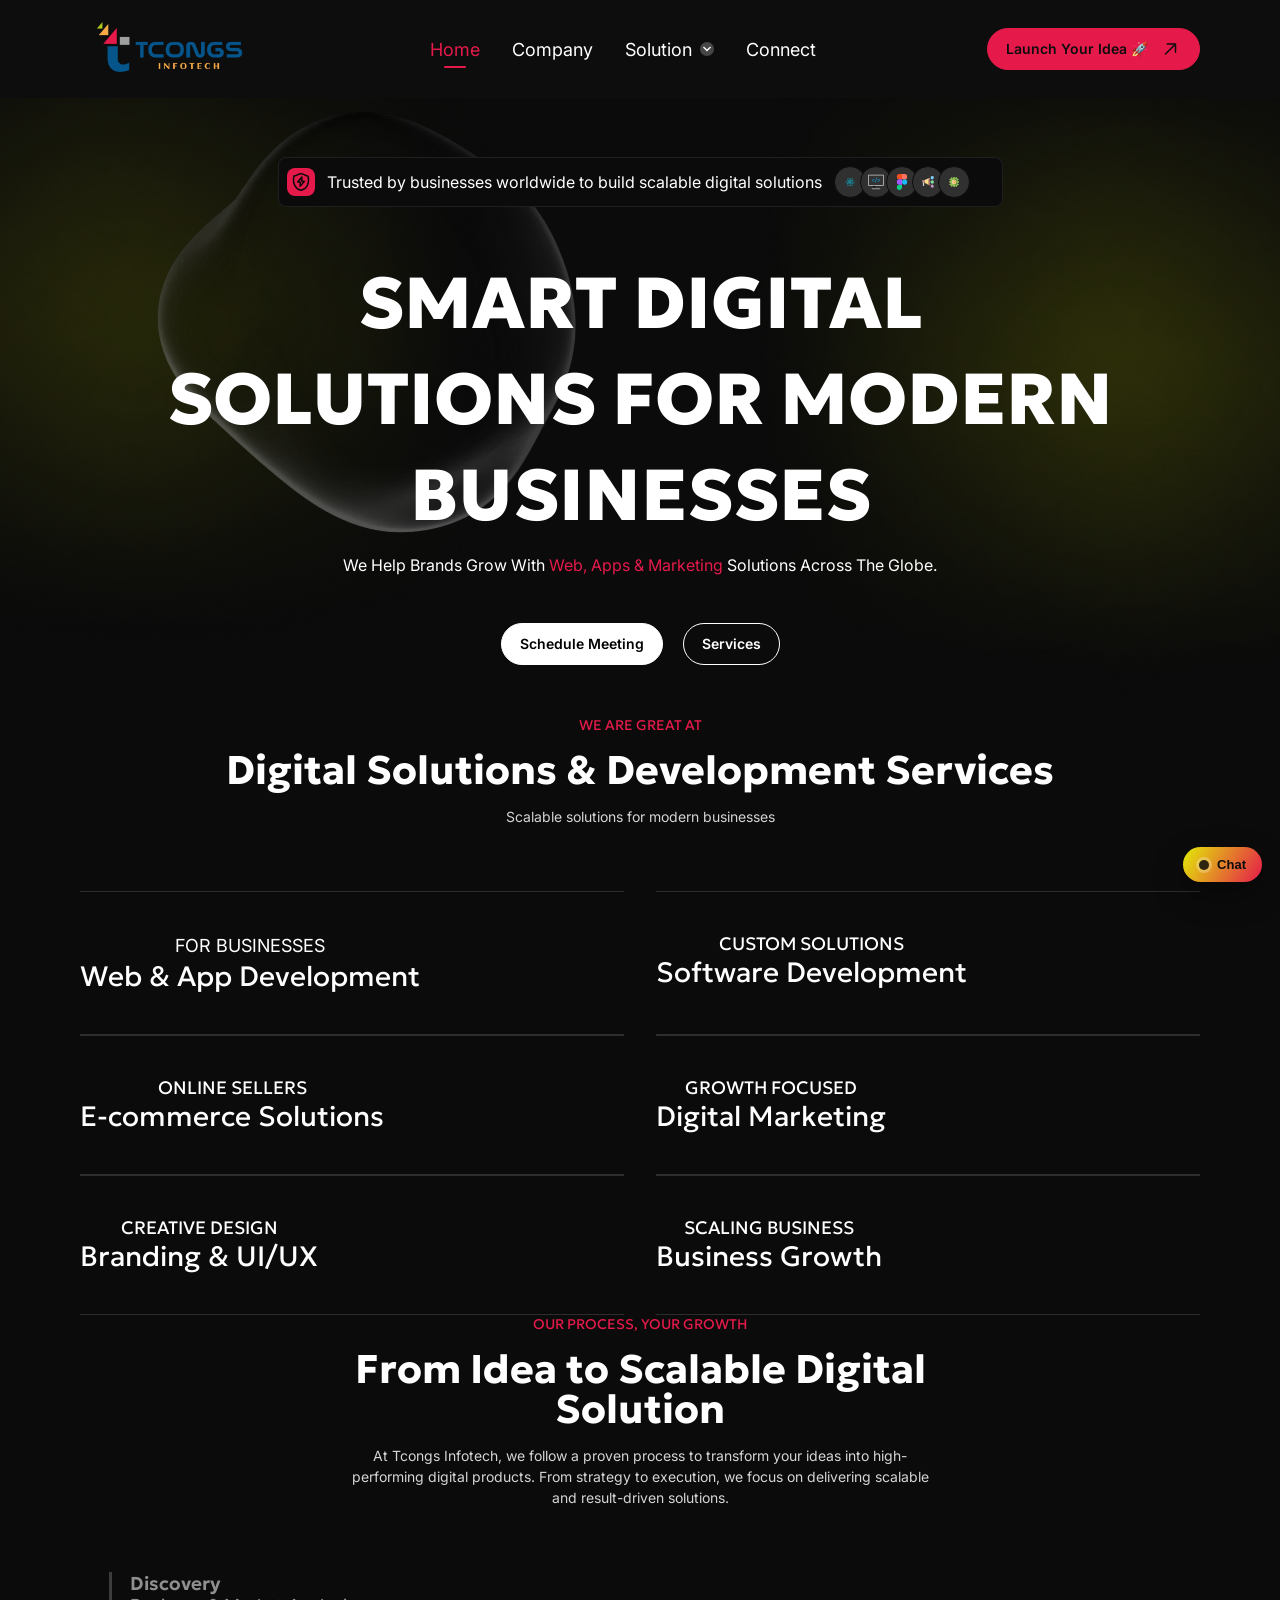
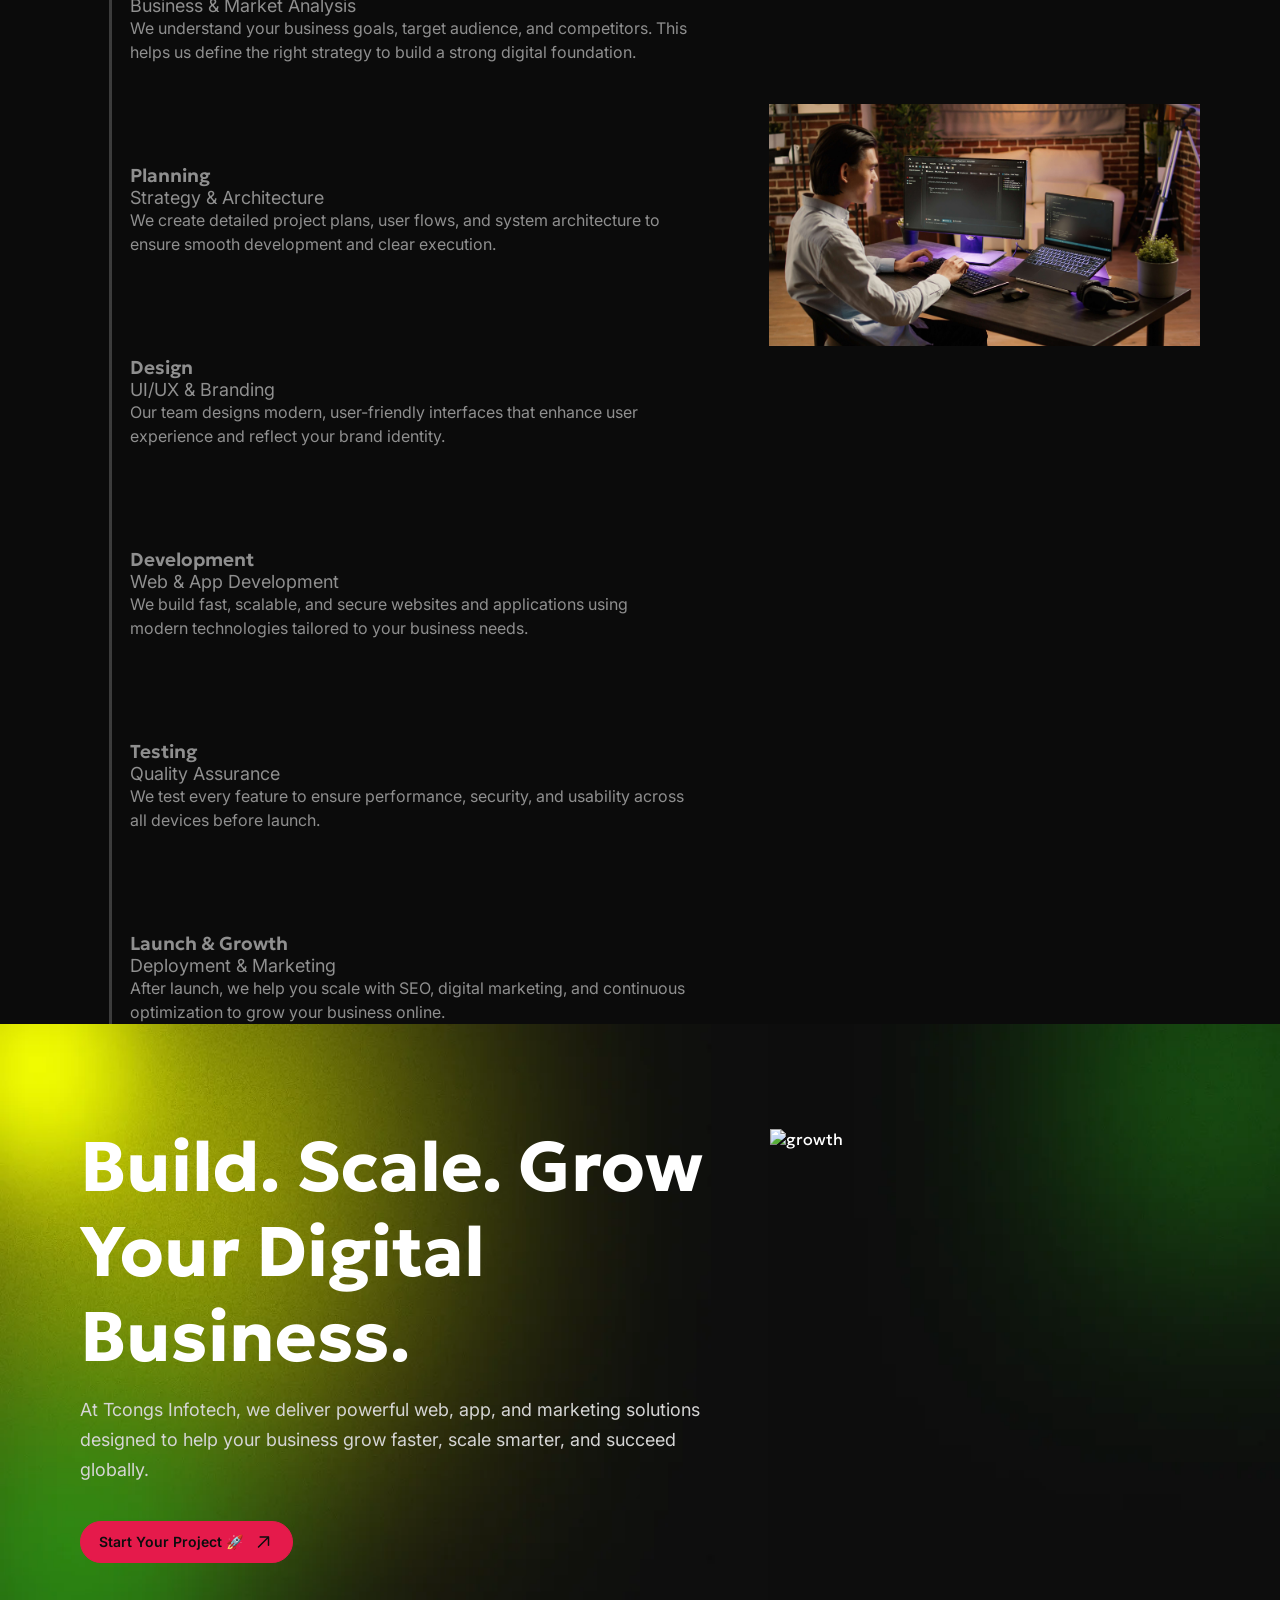
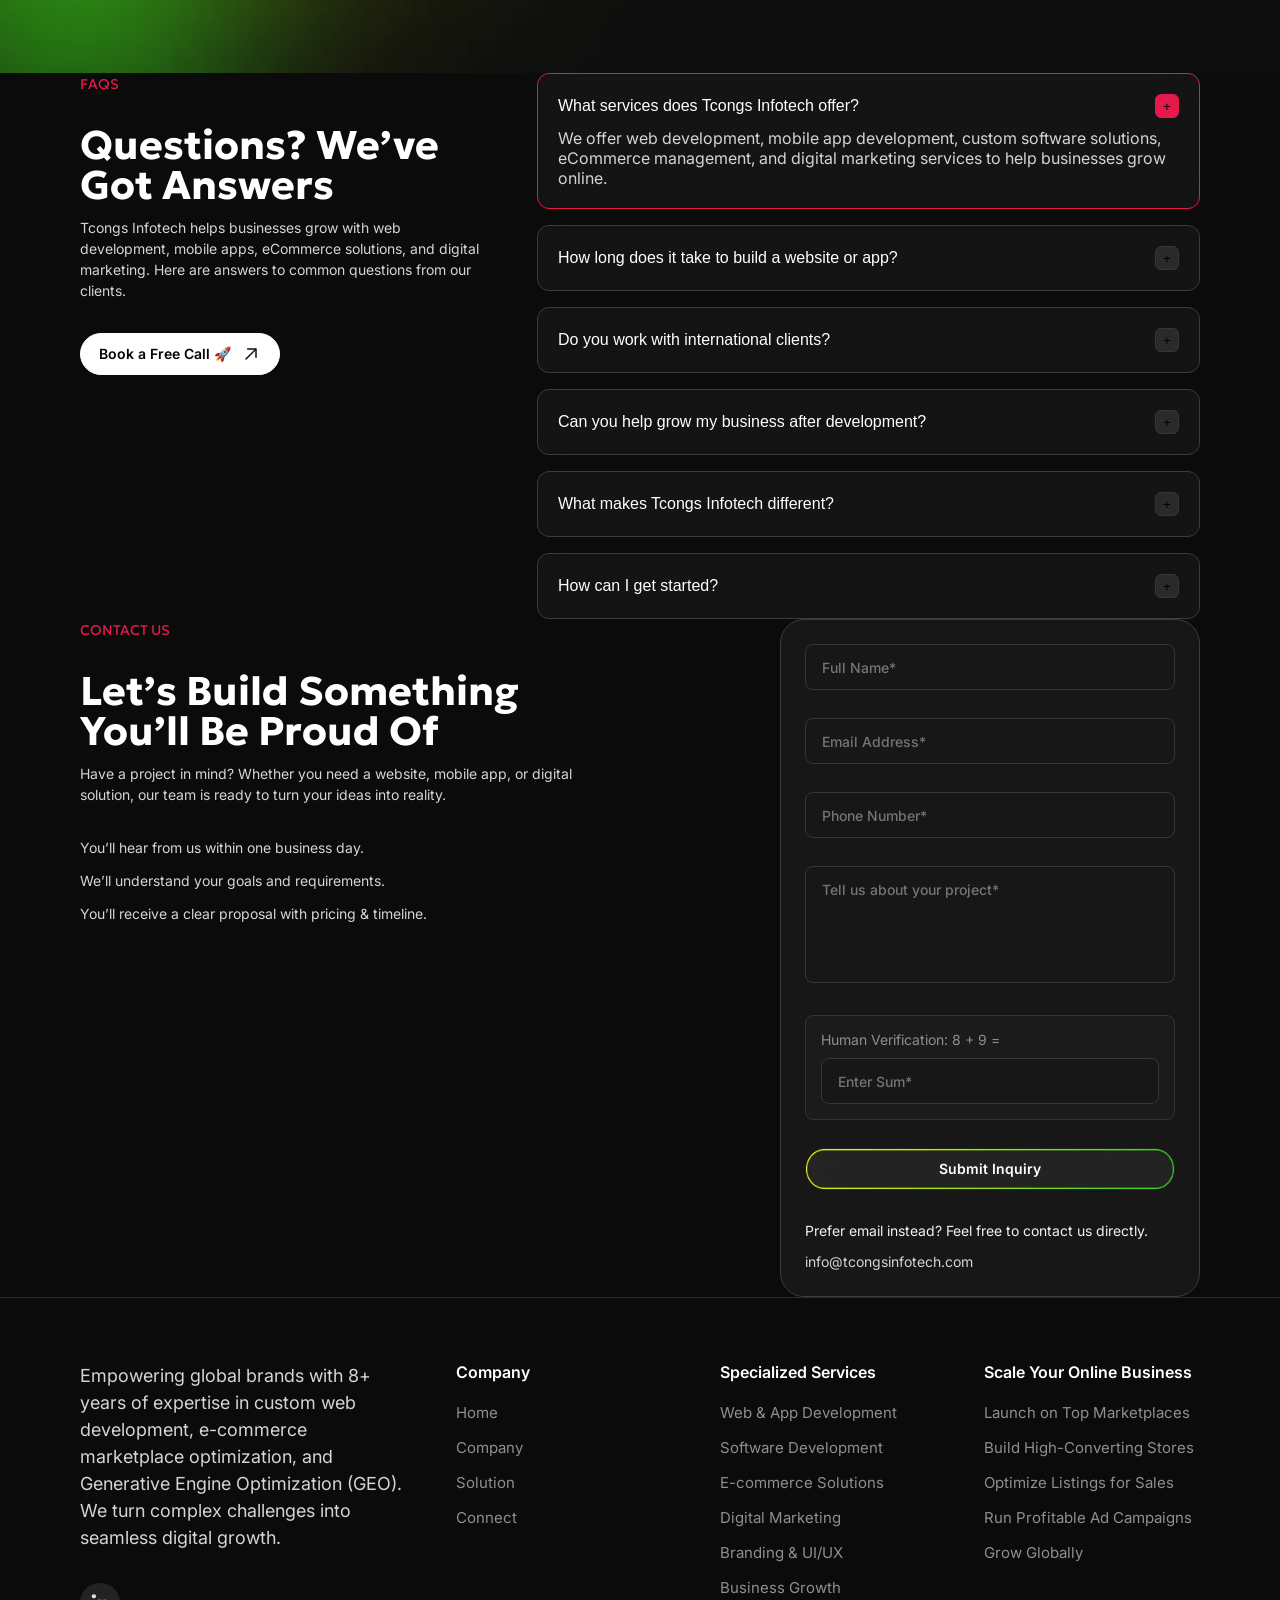
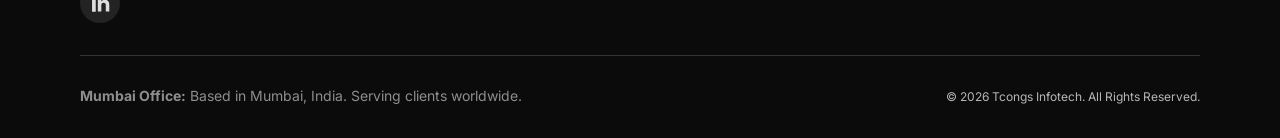
==== index.html @ 39efbc78 "Set index as a homepage" ====
<!DOCTYPE html>

<html lang="en">
<head><meta content="text/html;charset=utf-8" http-equiv="content-type"/>
<meta charset="utf-8"/>
<meta content="width=device-width, initial-scale=1.0, maximum-scale=1.0, user-scalable=no" name="viewport"/>
<meta content="IE=edge" http-equiv="X-UA-Compatible"/>
<meta content="f89e4fbe2c8e0e1a9c5e511e6c0618c5" name="p:domain_verify"/>
<!-- Preconnects (prepare DNS + TCP + TLS early) -->
<link crossorigin="" href="index.html" rel="preconnect"/>
<link href="https://fonts.googleapis.com/" rel="preconnect"/>
<link crossorigin="" href="https://fonts.gstatic.com/" rel="preconnect"/>
<link href="https://fonts.googleapis.com/" rel="dns-prefetch"/>
<link href="https://fonts.gstatic.com/" rel="dns-prefetch"/>
<link as="style" href="https://fonts.googleapis.com/css2?family=Geologica:wght@100..900&amp;family=Inter:ital,opsz,wght@0,14..32,100..900;1,14..32,100..900&amp;display=swap" rel="preload"/>
<link href="https://fonts.googleapis.com/css2?family=Geologica:wght@100..900&amp;family=Inter:ital,opsz,wght@0,14..32,100..900;1,14..32,100..900&amp;display=swap" media="print" onload="this.media='all'" rel="stylesheet"/>
<meta content="tcongs is a UI UX design agency delivering user-centered UI UX design for web, mobile, and SaaS products using Figma and Webflow." name="description"/>
<meta content="tcongs - UI UX Design Agency" name="title"/>
<link href="index.html" rel="canonical"/>
<link href="frontend-assets/images/favicon.png" rel="icon" sizes="32x32" type="image/svg+xml"/>
<meta content="L5NbZaY1zzvAfwyeZviFBaxTxffpjre3sDTONbZG" name="csrf-token"/>
<!-- Detailed Page , Detailed item Seo -->
<meta content="tcongs - UI UX Design Agency" property="og:title"/>
<meta content="tcongs" property="og:site_name"/>
<meta content="index.html" property="og:url"/>
<meta content="tcongs is a UI UX design agency delivering user-centered UI UX design for web, mobile, and SaaS products using Figma and Webflow." property="og:description"/>
<meta content="Organization" property="og:type"/>
<meta content="frontend-assets/images/preview-img.webp" property="og:image"/>
<meta content="1200" property="og:image:width"/>
<meta content="630" property="og:image:height"/>
<meta content="summary_large_image" name="twitter:card"/>
<meta content="tcongs" name="twitter:site"/>
<meta content="tcongs - UI UX Design Agency" name="twitter:title"/>
<meta content="tcongs is a UI UX design agency delivering user-centered UI UX design for web, mobile, and SaaS products using Figma and Webflow." name="twitter:description"/>
<meta content="frontend-assets/images/preview-img.webp" name="twitter:image"/>
<style>
        .schedul-wraper {
            padding: 16px;
            background-color: var(--color-black-170);
            border-radius: 8px;
        }

        @media (max-width:575px) {
            .form-scedule-btn {
                width: 100%;
            }
        }

        /* intl-tel-input fit */
        .iti__dropdown-content{
            z-index: 10 !important;
            background-color: var(--color-black-170) !important;
        }
        .iti__search-input{
            background-color: var(--color-black-170) !important;
            color: var(--color-gray-140) !important;
        }
        .iti {
            width: 100%;
        }

        .iti__tel-input {
            width: 100%;
        }

        .countryDropdown {
            list-style: none;
            position: absolute;
            top: 100%;
        }

        #countryDropdown li {
            font-size: 14px;
            line-height: normal;
            font-weight: 500;
            color: var(--color-gray-140);
            padding: 4px 8px;
            font-family: 'Inter';
            cursor: pointer;
        }
        #countryDropdown li:hover{
            background-color: var(--color-black-170);
        }
    </style>
<script type="application/ld+json">
         {
            "@context": "https://schema.org",
            "@type": "WebSite",
            "name": "tcongs",
            "url": "https://tcongs.com",
            "description": "Creative Intelligence in Every Pixel - We craft stunning designs for businesses worldwide",
            "potentialAction": {
                "@type": "SearchAction",
                "target": "https://tcongs.com/search?q={search_term_string}",
                "query-input": "required name=search_term_string"
            }
        }
        
    </script>
<title>Web &amp; App Development Company</title>
<style>
    @font-face {
        font-family: Inter;
        font-style: normal;
        font-weight: 900;
        font-display: swap;
        src: url("https://fonts.gstatic.com/s/inter/v20/UcCO3FwrK3iLTeHuS_nVMrMxCp50yjIw2boKoduKmMEVuBWYMZg.ttf") format("truetype")
    }

    @keyframes pulsing {
        100% {
            box-shadow: rgba(232, 76, 61, 0) 0px 0px 0px 30px
        }
    }

    @keyframes bubbleFade {
        0% {
            opacity: 0.5;
            transform: translate(-50%, -50%) scale(0.6)
        }

        100% {
            background-size: 100% 2px, 2px 100%, 100% 2px, 2px 100%
        }
    }

    @keyframes scroll {
        0% {
            transform: translate(0px)
        }
    }

    @keyframes rotate {
        0% {
            transform: rotate(0deg)
        }
    }

    @keyframes borderTrace {
        0% {
            background-size: 0% 2px, 2px 0%, 0% 2px, 2px 0%
        }

        25% {
            background-size: 100% 2px, 2px 0%, 0% 2px, 2px 0%
        }

        50% {
            background-size: 100% 2px, 2px 100%, 0% 2px, 2px 0%
        }

        75% {
            background-size: 100% 2px, 2px 100%, 100% 2px, 2px 0%
        }
    }

    :root {
        --color-primary: #E51A4B;
        --color-primary-2: #E2EC07;
        --color-danger: rgb(220, 38, 38);
        --color-white: #FFFFFF;
        --color-white-60: rgba(255, 255, 255, 0.60);
        --color-white-70: rgba(255, 255, 255, 0.70);
        --color-white-04: rgba(255, 255, 255, 0.04);
        --color-white-05: rgba(255, 255, 255, 0.05);
        --color-white-10: rgba(255, 255, 255, 0.10);
        --color-white-20: rgba(255, 255, 255, 0.20);
        --color-white-50: rgba(255, 255, 255, 0.50);
        --color-white-08: rgba(255, 255, 255, 0.08);
        --color-white-90: rgba(255, 255, 255, 0.90);
        --color-white-03: rgba(255, 255, 255, 0.03);
        --color-white-00: rgba(255, 255, 255, 0.00);
        --color-black-72: rgba(60, 60, 60, 0.72);
        --color-black-08: rgba(243, 254, 0, 0.08);
        --bg-gradient-gray: linear-gradient(270deg, rgba(255, 255, 255, 0.20) 86.27%, rgba(255, 255, 255, 0.00) 88.15%);
        --color-dark-gray: #343434;
        --color-gray-50: #E7E7E7;
        --color-gray-100: #BDBDBD;
        --color-gray-140: #B9B9B9;
        --color-gray-150: #F1F1F1;
        --color-gray-160: #ECECEC;
        --color-gray-200: #8F8F8F;
        --color-gray-300: #E1E1E1;
        --color-gray-350: #F2F2F2;
        --color-gray-360: #EAECF0;
        --color-gray-370: #D0D5DD;
        --color-gray-380: #DEDEDE;
        --color-gray-400: #8E8E8E;
        --color-gray-410: #CDCDCD;
        --color-gray-450: #CACACA;
        --color-gray-460: #B5B5B5;
        --color-gray-470: #A3A3A3;
        --color-gray-480: #C2C2C2;
        --color-gray-485: #B8B8B8;
        --color-gray-490: #DCDCDC;
        --color-gray-495: #D5D5D5;
        --color-gray-500: #373737;
        --color-gray-600: #171717;
        --color-black: #000000;
        --color-black-111: #111;
        --color-black-100: #2E3000;
        --color-black-110: #252525;
        --color-black-150: #0D0D0C;
        --color-black-160: #191919;
        --color-black-170: #090909;
        --color-black-180: #1C1D08;
        --color-black-400: #3C3C3C;
        --color-black-450: #303030;
        --color-black-600: #515050;
        --color-black-650: #2D2D2D;
        --color-black-850: #2A2A2A;
        --color-black-500: #373636;
        --color-black-550: #2B2A2A;
        --color-black-750: #242323;
        --color-black-800: #1A1A1A;
        --color-black-700: #121212;
        --color-black-200: #0D0D0D;
        --color-black-210: #1F1F1F;
        --color-black-300: #0B0B0B;
        --color-black-900: #030303;
        --color-black-910: #292929;
        --color-black-950: #454545;
        --color-black-960: #101828;
        --color-black-970: #3F3F3F;
        --color-black-980: #EFEFEF;
        --color-black-400-40: rgba(60, 60, 60, 0.40)
    }

    * {
        box-sizing: border-box;
        padding: 0px;
        margin: 0px
    }

    body {
        font-family: Geologica, sans-serif;
        background: var(--color-black-300)
    }

    h1,
    h2,
    h3,
    h4,
    h5,
    h6,
    ul {
        font-weight: normal;
        margin: 0px;
        padding: 0px
    }

    .container {
        max-width: 1400px;
        margin: 0px auto;
        padding: 0px 80px
    }

    .hidden {
        display: none;
    }

    a {
        text-decoration: none
    }

    button {
        cursor: pointer
    }

    .mt-48 {
        margin-top: 48px
    }

    .capitalize {
        text-transform: capitalize
    }

    .uppercase {
        text-transform: uppercase
    }

    .flex {
        display: flex
    }

    .flex-col {
        flex-direction: column
    }

    .items-center {
        align-items: center
    }

    .justify-center {
        justify-content: center
    }

    .justify-between {
        justify-content: space-between
    }

    .ff_inter {
        font-family: Inter, sans-serif !important
    }

    .fs_12 {
        font-size: 12px
    }

    .fs_14 {
        font-size: 14px
    }

    .fs_16 {
        font-size: 16px
    }

    .fs_18 {
        font-size: 18px
    }

    .lh_24 {
        line-height: 24px
    }

    .lh_27 {
        line-height: 27px
    }

    .lh_normal {
        line-height: normal
    }

    .fw_500 {
        font-weight: 500
    }

    .fw_600 {
        font-weight: 600
    }

    .fw_800 {
        font-weight: 800
    }

    .text_white {
        color: var(--color-white)
    }

    .text_primary {
        color: var(--color-primary)
    }

    .text_black_300 {
        color: var(--color-black-300)
    }

    .w-full {
        width: 100%
    }

    .w-fit {
        width: fit-content
    }

    .text-center {
        text-align: center
    }

    .mx-auto {
        margin-left: auto;
        margin-right: auto
    }

    .relative {
        position: relative
    }

    .absolute {
        position: absolute
    }

    .z_999 {
        z-index: 999
    }

    .list-unstyled {
        list-style: none
    }

    .overflow-hidden {
        overflow: hidden
    }

    .btn-component {
        font-family: "Plus Jakarta Sans", sans-serif;
        padding: 12px 24px;
        border-radius: 99999px;
        gap: 12px;
        display: flex;
        justify-content: center;
        align-items: center;
        font-size: 16px;
        line-height: 24px;
        font-weight: 600;
        color: var(--color-black-200);
        white-space: nowrap
    }

    .header {
        position: sticky;
        top: 0px;
        padding: 22px 0px;
        background-color: var(--color-black-200)
    }

    .nav-link {
        padding: 8px 16px
    }

    .shrink-0 {
        flex-shrink: 0
    }

    .footer-text p {
        max-width: 393px
    }

    .quick-links li a:hover {
        color: var(--color-white)
    }

    .floating_btn {
        position: fixed;
        bottom: 30px;
        right: 30px;
        width: 100px;
        height: 100px;
        z-index: 1000
    }

    .contact_icon {
        background-color: var(--color-black-100);
        width: 60px;
        height: 60px;
        border-radius: 50px;
        transform: translateY(0px);
        box-shadow: 0 0 0 0 var(--color-black-100);
        animation: 1.25s cubic-bezier(0.66, 0, 0, 1) 0s infinite normal none running pulsing;
        transition: 0.3s ease-in-out
    }


    .services-dropdown .nav-link {
        gap: 8px
    }

    .main-heading {
        font-size: 72px;
        line-height: 96px
    }

    .main-animate {
        padding: 20px 0px
    }

    .main-animate .slide-track {
        gap: 48px;
        animation: 10s linear 0s infinite normal none running scroll
    }

    .main-animate .slide {
        height: 32px
    }

    :root {
        --color-primary: #E51A4B;
        --color-danger: rgb(220, 38, 38);
        --color-white: #ffffff;
        --color-white-60: rgba(255, 255, 255, 0.6);
        --color-white-70: rgba(255, 255, 255, 0.7);
        --color-white-04: rgba(255, 255, 255, 0.04);
        --color-white-05: rgba(255, 255, 255, 0.05);
        --bg-gradient-gray: linear-gradient(270deg, rgba(255, 255, 255, 0.2) 86.27%, rgba(255, 255, 255, 0) 88.15%);
        --color-dark-gray: #343434;
        --color-gray-50: #e7e7e7;
        --color-gray-100: #bdbdbd;
        --color-gray-140: #b9b9b9;
        --color-gray-150: #f1f1f1;
        --color-gray-200: #8f8f8f;
        --color-gray-300: #e1e1e1;
        --color-gray-350: #f2f2f2;
        --color-gray-360: #eaecf0;
        --color-gray-370: #d0d5dd;
        --color-gray-400: #8e8e8e;
        --color-gray-500: #373737;
        --color-gray-600: #171717;
        --color-black-100: #2e3000;
        --color-black-150: #0d0d0c;
        --color-black-450: #303030;
        --color-black-600: #515050;
        --color-black-400: #3c3c3c;
        --color-black-650: #2d2d2d;
        --color-black-850: #2a2a2a;
        --color-black-500: #373636;
        --color-black-550: #2b2a2a;
        --color-black-750: #242323;
        --color-black-800: #1a1a1a;
        --color-black-700: #121212;
        --color-black-200: #0d0d0d;
        --color-black-300: #0b0b0b;
        --color-black-900: #030303;
        --color-black-950: #454545;
        --color-black-960: #101828;
        --color-black-400-40: rgba(60, 60, 60, 0.4)
    }

    .quick-links li a:hover,
    .text_white,
    body {
        color: var(--color-white)
    }

    .nav-link.active,
    .relative {
        position: relative
    }

    .mobile-menu .nav-link,
    .nav-link {
        padding: 8px 16px
    }

    .bubble {
        width: 80px;
        height: 80px;
        border-radius: 50%;
        pointer-events: none;
        filter: blur(25px);
        position: fixed
    }

    .grid {
        display: grid
    }

    .accordion.active,
    .accordion.active .accordion-icon,
    .anim-translate:hover {
        border-color: var(--color-primary)
    }

    .icon-box-wraper:hover .icon-box:nth-child(2) {
        transform: translateX(-3px)
    }

    .icon-box-wraper:hover .icon-box:nth-child(3) {
        transform: translateX(-6px)
    }

    .icon-box-wraper:hover .icon-box:nth-child(4) {
        transform: translateX(-12px)
    }

    .icon-box-wraper:hover .icon-box:nth-child(5) {
        transform: translateX(-16px)
    }

    .icon-box-wraper:hover .icon-box:nth-child(6) {
        transform: translateX(-20px)
    }

    .accordion .accordion-body p {
        padding-top: 10px
    }

    .anim-translate {
        transition: 0.6s
    }

    .anim-translate-content {
        transition: transform 0.6s;
        z-index: 1
    }

    .anim-translate-slice {
        left: 100%;
        white-space: nowrap;
        transition: left 0.6s, transform 0.6s;
        z-index: 1
    }

    .anim-translate:hover .anim-translate-content {
        transform: translateX(-150%)
    }

    .anim-translate:hover .anim-translate-slice {
        left: 50%;
        transform: translateX(-50%)
    }

    .btn-slide-in {
        min-width: 180px;
        height: auto;
        transition: background 0.6s;
        white-space: nowrap
    }

    .btn-slide-in .default-text,
    .btn-slide-in .hover-content {
        left: 50%;
        top: 50%;
        transform: translate(-50%, -50%);
        transition: opacity 0.6s
    }

    .btn-slide-in .default-text {
        opacity: 1;
        z-index: 2
    }

    .btn-slide-in .hover-content {
        opacity: 0;
        pointer-events: none;
        z-index: 2
    }

    .btn-slide-in .hover-content img {
        width: 44px;
        height: 44px;
        border-radius: 50%;
        object-fit: cover;
        transform: translateX(-60px);
        opacity: 0;
        transition: transform 0.6s, opacity 0.6s
    }

    .btn-slide-in .hover-text {
        transform: translateX(60px);
        opacity: 0;
        transition: transform 0.6s, opacity 0.6s
    }

    .btn-animate-swap .work-us,
    .btn-animate-swap:hover .lets-talk {
        transition: opacity 0.3s ease-in-out
    }

    .btn-slide-in:hover {
        background: linear-gradient(106deg, var(--color-white) 38.84%, var(--color-primary) 229.18%)
    }

    .btn-animate-swap:hover,
    .btn-hover-shrink:hover .btn-component {
        border: 1px solid var(--color-primary);
        background-color: transparent;
        color: var(--color-primary)
    }

    .btn-animate-swap .lets-talk,
    .btn-animate-swap:hover .work-us,
    .btn-slide-in:hover .default-text {
        opacity: 0
    }

    .btn-slide-in:hover .hover-content {
        opacity: 1;
        pointer-events: auto
    }

    .btn-slide-in:hover .hover-content img,
    .btn-slide-in:hover .hover-text {
        transform: translateX(0px);
        opacity: 1
    }

    .btn-animate-swap {
        transition: background-color 0.6s, border-color 0.6s, color 0.6s
    }

    .btn-animate-swap:hover .lets-talk {
        opacity: 1
    }

    .btn-hover-shrink .btn-component {
        transition: background-color 0.6s, border-color 0.6s, color 0.6s, max-width 0.6s;
        max-width: 300px;
        white-space: nowrap
    }

    .btn-hover-shrink:hover .btn-component {
        max-width: 120px
    }



    .icon-box:nth-child(2),
    .icon-box:nth-child(3),
    .icon-box:nth-child(4),
    .icon-box:nth-child(5),
    .icon-box:nth-child(6) {
        transition: transform 0.3s ease-in-out
    }

    .bubble-img,
    .no-code,
    .star-wrapper {
        position: absolute
    }

    .icon-box:nth-child(2) {
        transform: translateX(-6px)
    }

    .icon-box:nth-child(3) {
        transform: translateX(-12px)
    }

    .icon-box:nth-child(4) {
        transform: translateX(-18px)
    }

    .icon-box:nth-child(5) {
        transform: translateX(-24px)
    }

    .icon-box:nth-child(6) {
        transform: translateX(-30px)
    }

    .mt-24 {
        margin-top: 24px
    }

    .mt-12 {
        margin-top: 12px
    }

    .hero-section {
        padding-top: 48px;
        padding-bottom: 40px;
        background-image: url("frontend-assets/images/home-hero-bg.webp");
        will-change: transform;
        contain: layout paint;
        background-position: center center;
        background-repeat: no-repeat;
        background-size: 100% 100%
    }

    .hero-section .content-wraper {
        min-height: calc(-370px + 100dvh)
    }

    .hero-section .content {
        max-width: 978px
    }

    .trusted-craft {
        padding: 8px;
        border-radius: 8px;
        border: 1px solid var(--color-black-400-40);
        background-color: var(--color-black-300);
        gap: 12px
    }

    .power-icon {
        width: 28px;
        height: 28px;
        border-radius: 8px;
        background-color: var(--color-primary)
    }

    .icon-box {
        width: 32px;
        height: 32px;
        border-radius: 50%;
        border: 1.5px solid var(--color-black-150);
        background-color: var(--color-black-450)
    }

    .bubble-img {
        top: -48px;
        z-index: -1
    }

    .no-code {
        background-color: var(--color-primary);
        padding: 7px 9px;
        border-radius: 8px;
        white-space: nowrap;
        right: -10px;
        top: 11px;
        rotate: 7deg
    }

    .star-wrapper {
        bottom: 0px;
        left: 0px
    }

    .trusted-partners-wraper {
        padding-top: 88px
    }

    .services-mega-menu {
        position: fixed;
        top: 80px;
        left: 50%;
        transform: translateX(-50%);
        width: 100%;
        max-width: 1200px;
        background: var(--color-black-300);
        border-radius: 16px;
        transition: 0.3s;
        z-index: 1000;
        padding: 40px 0px;
        overflow-y: auto;
        max-height: calc(-80px + 100vh);
        scrollbar-width: none;
        opacity: 0 !important;
        visibility: hidden !important
    }

    .toast-message a,
    .toast-message label {
        color: rgb(255, 255, 255)
    }

    .toast-message a:hover {
        color: rgb(204, 204, 204);
        text-decoration: none
    }

    #toast-container * {
        box-sizing: border-box
    }

    #toast-container>div {
        background-image: none !important
    }

    #toast-container>div:hover {
        box-shadow: rgb(0, 0, 0) 0px 0px 12px;
        opacity: 1;
        cursor: pointer
    }

    #toast-container.toast-bottom-center>div,
    #toast-container.toast-top-center>div {
        width: 300px;
        margin-left: auto;
        margin-right: auto
    }

    #toast-container.toast-bottom-full-width>div,
    #toast-container.toast-top-full-width>div {
        width: 96%;
        margin-left: auto;
        margin-right: auto
    }

    .animated-insight .insight-thumbnail img,
    .animated-insight .blog-thumbnail img {
        transition: scale 0.3s ease-in-out
    }

    .animated-insight:hover .insight-thumbnail img,
    .animated-insight:hover .blog-thumbnail img {
        scale: 1.05
    }

    .services-dropdown {
        position: relative
    }

    .services-dropdown:hover .services-mega-menu {
        opacity: 1 !important;
        visibility: visible !important
    }

    .mega-menu-content {
        display: grid;
        grid-template-columns: 280px 1fr;
        gap: 24px
    }

    .tab-button {
        background: transparent;
        border: none;
        border-radius: 8px;
        cursor: pointer;
        transition: 0.3s;
        color: var(--color-gray-200);
        padding: 16px;
        gap: 12px
    }

    .tab-button:hover,
    .tab-button.active {
        background: var(--color-black-08)
    }

    .mega-menu-panels {
        position: relative
    }

    .mega-menu-tabs {
        height: fit-content;
        position: sticky;
        top: 0px
    }

    @media (max-width:1204px) {
        .container {
            padding: 0px 60px
        }
    }

    @media (max-width:991px) {
        .container {
            padding: 0px 40px
        }

        .mobile-menu {
            position: fixed;
            bottom: 0px;
            left: 100%;
            width: 100%;
            height: calc(-80.8px + 100dvh);
            background-color: var(--color-black-300);
            z-index: 1000;
            padding: 48px 24px;
            transition: left 0.3s ease-in-out
        }

        .mobile-menu .nav-link {
            padding: 8px 16px
        }

        .services-dropdown .nav-link {
            justify-content: center
        }

        .mega-menu-tabs {
            position: unset
        }

        .services-mega-menu {
            position: unset;
            max-height: 0px;
            overflow: hidden;
            padding: 0px
        }

        .mega-menu-content,
        .tab-panel {
            grid-template-columns: 1fr
        }
    }

    @media (min-width:576px) {
        .sm-hidden {
            display: block
        }

        .trusted-craft .icon-box-wraper {
            max-width: 170px
        }
    }

    @media (max-width:495px) {
        .star-wrapper {
            top: 66%
        }
    }

    @media (max-width:471px) {
        .star-wrapper {
            top: 56%;
            left: -16px;
        }

        .star-wrapper img {
            width: 40px;
        }
    }

    @media (max-width:240px) {
        #toast-container>div {
            padding: 8px 8px 8px 50px;
            width: 11em
        }
    }

    @media (min-width:241px) and (max-width:480px) {
        #toast-container>div {
            padding: 8px 8px 8px 50px;
            width: 18em
        }
    }

    @media (min-width:481px) and (max-width:768px) {
        #toast-container>div {
            padding: 15px 15px 15px 50px;
            width: 25em
        }
    }

    @media (max-width:768px) {
        .footer-grid .footer-text p {
            max-width: 100%
        }

        .main-animate .slide-track {
            gap: 42px
        }
    }

    @media (max-width:575px) {
        .theme-toggler .theme-icon svg {
            width: 12px !important
        }

        .header {
            padding: 20px 0px
        }

        .container {
            padding: 0px 24px
        }

        .sm-hidden {
            display: none
        }

        .sm-flex-wrap {
            flex-wrap: wrap
        }

        .btn-component {
            padding: 8px 14px;
            font-size: 13px !important;
        }

        .btn-slide-in {
            min-width: 170px
        }

        .hero-section {
            padding-top: 30px !important;
        }
    }
</style>
<link as="image" fetchpriority="high" href="frontend-assets/images/home-hero-bg.webp" rel="preload"/>
<link as="image" fetchpriority="high" href="frontend-assets/images/home-process-1.webp" rel="preload"/>
<script async="">
        (function(h, o, t, j, a, r) {
            h.hj = h.hj || function() {
                (h.hj.q = h.hj.q || []).push(arguments)
            };
            h._hjSettings = {
                hjid: 6616636,
                hjsv: 6
            };
            a = o.getElementsByTagName('head')[0];
            r = o.createElement('script');
            r.async = 1;
            r.src = t + h._hjSettings.hjid + j + h._hjSettings.hjsv;
            a.appendChild(r);
        })(window, document, 'https://static.hotjar.com/c/hotjar-', '.js?sv=');
    </script>

<script async="" data-key="CkqGZvQnn/Ki9zwsYSnOkA" src="../analytics.ahrefs.com/analytics.js"></script>

    <link rel="stylesheet" href="https://cdn.jsdelivr.net/npm/intl-tel-input@23/build/css/intlTelInput.css">
    <script defer src="https://cdn.jsdelivr.net/npm/intl-tel-input@23/build/js/intlTelInput.min.js"></script>
    
    <head>
  <title>Tcongs Infotech</title>
  <meta name="description" content="...">

  <!-- Your Schema -->
  <script type="application/ld+json">
  {
   "@context": "https://schema.org",
   "@type": "ProfessionalService",
   "name": "Tcongs Infotech",
   "url": "https://tcongsinfotech.com",
   "logo": "https://tcongsinfotech.com/logo.png",
   "telephone": "+919892087099"
  }
  </script>

</head>

</head>

<body>
    <header class="header z_999">
        <div class="container">
            <nav class="flex items-center justify-between">
                <a aria-label="tcongs" href="index.html">
                    <img alt="tcongs" height="50" src="frontend-assets/images/svgs/logo.svg" width="179" />
                </a>
                <ul class="list-unstyled flex items-center gap-12 mobile-menu" id="mobile-menu">
                    <li>
                        <a class="nav-link fs_18 lh_27 ff_inter text_white active" href="index.html">Home</a>
                    </li>
                    <li>
                        <a class="nav-link fs_18 lh_27 ff_inter text_white" href="about.html">Company</a>
                    </li>
                    <li class="services-dropdown mobile-tab-button">
                        <a class="nav-link fs_18 lh_27 ff_inter text_white flex items-center" role="button">
                            Solution
                            <img alt="Dropdown Arrow" decoding="async" fetchpriority="high" height="14" loading="eager" src="frontend-assets/images/svgs/dropwodn-arrow.svg" width="14" />
                        </a>
                        <div class="services-mega-menu services-mobile-menu">
                            <div class="container">
                                <div class="mega-menu-content">
                                    <div class="mega-menu-tabs">
                                        <button class="tab-button flex items-center w-full" data-tab="web-app">
                                            <img alt="icon" class="shrink-0" height="24" src="frontend-assets/images/svgs/website-click-svgrepo-com.svg" width="24" />
                                            <span class="ff_inter fs_16 lh_24 fw_600 text_white">Web & App Development</span>
                                        </button>
                                        <button class="tab-button flex items-center w-full" data-tab="software">
                                            <img alt="icon" class="shrink-0" height="24" src="frontend-assets/images/svgs/dev.svg" width="24" />
                                            <span class="ff_inter fs_16 lh_24 fw_600 text_white">Software Development</span>
                                        </button>
                                        <button class="tab-button flex items-center w-full" data-tab="ecommerce">
                                            <img alt="icon" class="shrink-0" height="24" src="frontend-assets/images/svgs/ecommerce-website-commerce-and-shopping-2-svgrepo-com (2).svg" width="24" />
                                            <span class="ff_inter fs_16 lh_24 fw_600 text_white">E-commerce Solutions</span>
                                        </button>
                                        <button class="tab-button flex items-center w-full" data-tab="marketing">
                                            <img alt="icon" class="shrink-0" height="24" src="frontend-assets/images/svgs/digital-marketing-promotion-advertising-svgrepo-com (3).svg" width="24" />
                                            <span class="ff_inter fs_16 lh_24 fw_600 text_white">Digital Marketing</span>
                                        </button>
                                        <button class="tab-button flex items-center w-full" data-tab="branding">
                                            <img alt="icon" class="shrink-0" height="24" src="frontend-assets/images/svgs/branding-business-chess-svgrepo-com.svg" width="24" />
                                            <span class="ff_inter fs_16 lh_24 fw_600 text_white">Branding & UI/UX</span>
                                        </button>
                                        <button class="tab-button flex items-center w-full" data-tab="growth">
                                            <img alt="icon" class="shrink-0" height="24" src="frontend-assets/images/svgs/growth-report-graph-svgrepo-com.svg" width="24" />
                                            <span class="ff_inter fs_16 lh_24 fw_600 text_white">Business Growth</span>
                                        </button>
                                    </div>
                                    <div class="mega-menu-panels">
                                        <div class="tab-panel" id="web-app-panel">
                                            <a class="service_item flex" href="services/wordpress-development.html">
                                                <div class="service-icon">
                                                    <img alt="icon" class="shrink-0" decoding="async" fetchpriority="high" height="24" loading="eager" src="frontend-assets/images/services-icons/wordpress-139-svgrepo-com (1).svg" width="24" />
                                                </div>
                                                <div>
                                                    <p class="service-title ff_inter fs_16 lh_24 fw_600 text_white">WordPress Development</p>
                                                    <p class="service-description ff_inter fs_16 lh_24 fw_400 text_white">Explore our comprehensive wordpress development solutions to elevate your brand.</p>
                                                </div>
                                            </a>
                                            <a class="service_item flex" href="services/shopify-development.html">
                                                <div class="service-icon">
                                                    <img alt="icon" class="shrink-0" decoding="async" fetchpriority="high" height="24" loading="eager" src="frontend-assets/images/services-icons/shopify-svgrepo-com.svg" width="24" />
                                                </div>
                                                <div>
                                                    <p class="service-title ff_inter fs_16 lh_24 fw_600 text_white">Shopify Development</p>
                                                    <p class="service-description ff_inter fs_16 lh_24 fw_400 text_white">Explore our comprehensive shopify development solutions to elevate your brand.</p>
                                                </div>
                                            </a>
                                            <a class="service_item flex" href="services/laravel-development.html">
                                                <div class="service-icon">
                                                    <img alt="icon" class="shrink-0" decoding="async" fetchpriority="high" height="24" loading="eager" src="frontend-assets/images/services-icons/laravel-svgrepo-com.svg" width="24" />
                                                </div>
                                                <div>
                                                    <p class="service-title ff_inter fs_16 lh_24 fw_600 text_white">Laravel Development</p>
                                                    <p class="service-description ff_inter fs_16 lh_24 fw_400 text_white">Explore our comprehensive laravel development solutions to elevate your brand.</p>
                                                </div>
                                            </a>
                                            <a class="service_item flex" href="services/nodejs-development.html">
                                                <div class="service-icon">
                                                    <img alt="icon" class="shrink-0" decoding="async" fetchpriority="high" height="24" loading="eager" src="frontend-assets/images/services-icons/nodejs02-svgrepo-com.svg" width="24" />
                                                </div>
                                                <div>
                                                    <p class="service-title ff_inter fs_16 lh_24 fw_600 text_white">Node.js Development</p>
                                                    <p class="service-description ff_inter fs_16 lh_24 fw_400 text_white">Explore our comprehensive node.js development solutions to elevate your brand.</p>
                                                </div>
                                            </a>
                                            <a class="service_item flex" href="services/reactjs-development.html">
                                                <div class="service-icon">
                                                    <img alt="icon" class="shrink-0" decoding="async" fetchpriority="high" height="24" loading="eager" src="frontend-assets/images/services-icons/react-16-svgrepo-com.svg" width="24" />
                                                </div>
                                                <div>
                                                    <p class="service-title ff_inter fs_16 lh_24 fw_600 text_white">React.js Development</p>
                                                    <p class="service-description ff_inter fs_16 lh_24 fw_400 text_white">Explore our comprehensive react.js development solutions to elevate your brand.</p>
                                                </div>
                                            </a>
                                            <a class="service_item flex" href="services/flutter-app-development.html">
                                                <div class="service-icon">
                                                    <img alt="icon" class="shrink-0" decoding="async" fetchpriority="high" height="24" loading="eager" src="frontend-assets/images/services-icons/flutter-svgrepo-com.svg" width="24" />
                                                </div>
                                                <div>
                                                    <p class="service-title ff_inter fs_16 lh_24 fw_600 text_white">Flutter App Development</p>
                                                    <p class="service-description ff_inter fs_16 lh_24 fw_400 text_white">Explore our comprehensive flutter app development solutions to elevate your brand.</p>
                                                </div>
                                            </a>
                                            <a class="service_item flex" href="services/android-app-development.html">
                                                <div class="service-icon">
                                                    <img alt="icon" class="shrink-0" decoding="async" fetchpriority="high" height="24" loading="eager" src="frontend-assets/images/services-icons/androidstudio-svgrepo-com.svg" width="24" />
                                                </div>
                                                <div>
                                                    <p class="service-title ff_inter fs_16 lh_24 fw_600 text_white">Android App Development</p>
                                                    <p class="service-description ff_inter fs_16 lh_24 fw_400 text_white">Explore our comprehensive android app development solutions to elevate your brand.</p>
                                                </div>
                                            </a>
                                            <a class="service_item flex" href="services/ios-app-development.html">
                                                <div class="service-icon">
                                                    <img alt="icon" class="shrink-0" decoding="async" fetchpriority="high" height="24" loading="eager" src="frontend-assets/images/services-icons/phone.svg" width="24" />
                                                </div>
                                                <div>
                                                    <p class="service-title ff_inter fs_16 lh_24 fw_600 text_white">iOS App Development</p>
                                                    <p class="service-description ff_inter fs_16 lh_24 fw_400 text_white">Explore our comprehensive ios app development solutions to elevate your brand.</p>
                                                </div>
                                            </a>
                                        </div>
                                        <div class="tab-panel" id="software-panel">
                                            <a class="service_item flex" href="services/custom-software-development.html">
                                                <div class="service-icon">
                                                    <img alt="icon" class="shrink-0" decoding="async" fetchpriority="high" height="24" loading="eager" src="frontend-assets/images/services-icons/custom-coding-svgrepo-com.svg" width="24" />
                                                </div>
                                                <div>
                                                    <p class="service-title ff_inter fs_16 lh_24 fw_600 text_white">Custom Software Development</p>
                                                    <p class="service-description ff_inter fs_16 lh_24 fw_400 text_white">Explore our comprehensive custom software development solutions to elevate your brand.</p>
                                                </div>
                                            </a>
                                            <a class="service_item flex" href="services/saas-application-development.html">
                                                <div class="service-icon">
                                                    <img alt="icon" class="shrink-0" decoding="async" fetchpriority="high" height="24" loading="eager" src="frontend-assets/images/services-icons/saas-enablement-svgrepo-com.svg" width="24" />
                                                </div>
                                                <div>
                                                    <p class="service-title ff_inter fs_16 lh_24 fw_600 text_white">SaaS Application Development</p>
                                                    <p class="service-description ff_inter fs_16 lh_24 fw_400 text_white">Explore our comprehensive saas application development solutions to elevate your brand.</p>
                                                </div>
                                            </a>
                                            <a class="service_item flex" href="services/enterprise-software-solutions.html">
                                                <div class="service-icon">
                                                    <img alt="icon" class="shrink-0" decoding="async" fetchpriority="high" height="24" loading="eager" src="frontend-assets/images/services-icons/enterprise-svgrepo-com (1).svg" width="24" />
                                                </div>
                                                <div>
                                                    <p class="service-title ff_inter fs_16 lh_24 fw_600 text_white">Enterprise Software Solutions</p>
                                                    <p class="service-description ff_inter fs_16 lh_24 fw_400 text_white">Explore our comprehensive enterprise software solutions solutions to elevate your brand.</p>
                                                </div>
                                            </a>
                                            <a class="service_item flex" href="services/api-development-integration.html">
                                                <div class="service-icon">
                                                    <img alt="icon" class="shrink-0" decoding="async" fetchpriority="high" height="24" loading="eager" src="frontend-assets/images/services-icons/integration-svgrepo-com.svg" width="24" />
                                                </div>
                                                <div>
                                                    <p class="service-title ff_inter fs_16 lh_24 fw_600 text_white">API Development & Integration</p>
                                                    <p class="service-description ff_inter fs_16 lh_24 fw_400 text_white">Explore our comprehensive api development & integration solutions to elevate your brand.</p>
                                                </div>
                                            </a>
                                            <a class="service_item flex" href="services/crm-erp-development.html">
                                                <div class="service-icon">
                                                    <img alt="icon" class="shrink-0" decoding="async" fetchpriority="high" height="24" loading="eager" src="frontend-assets/images/services-icons/design-systems.svg" width="24" />
                                                </div>
                                                <div>
                                                    <p class="service-title ff_inter fs_16 lh_24 fw_600 text_white">CRM & ERP Development</p>
                                                    <p class="service-description ff_inter fs_16 lh_24 fw_400 text_white">Explore our comprehensive crm & erp development solutions to elevate your brand.</p>
                                                </div>
                                            </a>
                                            <a class="service_item flex" href="services/cloud-application-development.html">
                                                <div class="service-icon">
                                                    <img alt="icon" class="shrink-0" decoding="async" fetchpriority="high" height="24" loading="eager" src="frontend-assets/images/services-icons/cloud-svgrepo-com.svg" width="24" />
                                                </div>
                                                <div>
                                                    <p class="service-title ff_inter fs_16 lh_24 fw_600 text_white">Cloud Application Development</p>
                                                    <p class="service-description ff_inter fs_16 lh_24 fw_400 text_white">Explore our comprehensive cloud application development solutions to elevate your brand.</p>
                                                </div>
                                            </a>
                                            <a class="service_item flex" href="services/microservices-architecture.html">
                                                <div class="service-icon">
                                                    <img alt="icon" class="shrink-0" decoding="async" fetchpriority="high" height="24" loading="eager" src="frontend-assets/images/services-icons/services-svgrepo-com.svg" width="24" />
                                                </div>
                                                <div>
                                                    <p class="service-title ff_inter fs_16 lh_24 fw_600 text_white">Microservices Architecture</p>
                                                    <p class="service-description ff_inter fs_16 lh_24 fw_400 text_white">Explore our comprehensive microservices architecture solutions to elevate your brand.</p>
                                                </div>
                                            </a>
                                            <a class="service_item flex" href="services/ai-automation-solutions.html">
                                                <div class="service-icon">
                                                    <img alt="icon" class="shrink-0" decoding="async" fetchpriority="high" height="24" loading="eager" src="frontend-assets/images/services-icons/ai-svgrepo-com.svg" width="24" />
                                                </div>
                                                <div>
                                                    <p class="service-title ff_inter fs_16 lh_24 fw_600 text_white">AI & Automation Solutions</p>
                                                    <p class="service-description ff_inter fs_16 lh_24 fw_400 text_white">Explore our comprehensive ai & automation solutions solutions to elevate your brand.</p>
                                                </div>
                                            </a>
                                            <a class="service_item flex" href="services/maintenance-support.html">
                                                <div class="service-icon">
                                                    <img alt="icon" class="shrink-0" decoding="async" fetchpriority="high" height="24" loading="eager" src="frontend-assets/images/services-icons/maintenance-svgrepo-com.svg" width="24" />
                                                </div>
                                                <div>
                                                    <p class="service-title ff_inter fs_16 lh_24 fw_600 text_white">Maintenance & Support</p>
                                                    <p class="service-description ff_inter fs_16 lh_24 fw_400 text_white">Explore our comprehensive maintenance & support solutions to elevate your brand.</p>
                                                </div>
                                            </a>
                                        </div>
                                        <div class="tab-panel" id="ecommerce-panel">
                                            <a class="service_item flex" href="services/amazon-marketplace-management.html">
                                                <div class="service-icon">
                                                    <img alt="icon" class="shrink-0" decoding="async" fetchpriority="high" height="24" loading="eager" src="frontend-assets/images/services-icons/amazon-shopping-svgrepo-com.svg" width="24" />
                                                </div>
                                                <div>
                                                    <p class="service-title ff_inter fs_16 lh_24 fw_600 text_white">Amazon Marketplace Management</p>
                                                    <p class="service-description ff_inter fs_16 lh_24 fw_400 text_white">Explore our comprehensive amazon marketplace management solutions to elevate your brand.</p>
                                                </div>
                                            </a>
                                            <a class="service_item flex" href="services/flipkart-marketplace-management.html">
                                                <div class="service-icon">
                                                    <img alt="icon" class="shrink-0" decoding="async" fetchpriority="high" height="24" loading="eager" src="frontend-assets/images/services-icons/flipkart-svgrepo-com.svg" width="24" />
                                                </div>
                                                <div>
                                                    <p class="service-title ff_inter fs_16 lh_24 fw_600 text_white">Flipkart Marketplace Management</p>
                                                    <p class="service-description ff_inter fs_16 lh_24 fw_400 text_white">Explore our comprehensive flipkart marketplace management solutions to elevate your brand.</p>
                                                </div>
                                            </a>
                                            <a class="service_item flex" href="services/myntra-ajio-management.html">
                                                <div class="service-icon">
                                                    <img alt="icon" class="shrink-0" decoding="async" fetchpriority="high" height="24" loading="eager" src="frontend-assets/images/services-icons/myntra-svgrepo-com.svg" width="24" />
                                                </div>
                                                <div>
                                                    <p class="service-title ff_inter fs_16 lh_24 fw_600 text_white">Myntra & Ajio Management</p>
                                                    <p class="service-description ff_inter fs_16 lh_24 fw_400 text_white">Explore our comprehensive myntra & ajio management solutions to elevate your brand.</p>
                                                </div>
                                            </a>
                                            <a class="service_item flex" href="services/nykaa-marketplace-management.html">
                                                <div class="service-icon">
                                                    <img alt="icon" class="shrink-0" decoding="async" fetchpriority="high" height="24" loading="eager" src="frontend-assets/images/services-icons/experience.svg" width="24" />
                                                </div>
                                                <div>
                                                    <p class="service-title ff_inter fs_16 lh_24 fw_600 text_white">Nykaa & Beauty Marketplace</p>
                                                    <p class="service-description ff_inter fs_16 lh_24 fw_400 text_white">Explore our comprehensive nykaa & beauty marketplace solutions to elevate your brand.</p>
                                                </div>
                                            </a>
                                            <a class="service_item flex" href="services/tata-cliq-marketplace.html">
                                                <div class="service-icon">
                                                    <img alt="icon" class="shrink-0" decoding="async" fetchpriority="high" height="24" loading="eager" src="frontend-assets/images/services-icons/design-systems.svg" width="24" />
                                                </div>
                                                <div>
                                                    <p class="service-title ff_inter fs_16 lh_24 fw_600 text_white">Tata CLiQ Marketplace</p>
                                                    <p class="service-description ff_inter fs_16 lh_24 fw_400 text_white">Explore our comprehensive tata cliq marketplace solutions to elevate your brand.</p>
                                                </div>
                                            </a>
                                            <a class="service_item flex" href="services/meesho-reseller-platforms.html">
                                                <div class="service-icon">
                                                    <img alt="icon" class="shrink-0" decoding="async" fetchpriority="high" height="24" loading="eager" src="frontend-assets/images/services-icons/meesho-svgrepo-com.svg" width="24" />
                                                </div>
                                                <div>
                                                    <p class="service-title ff_inter fs_16 lh_24 fw_600 text_white">Meesho & Reseller Platforms</p>
                                                    <p class="service-description ff_inter fs_16 lh_24 fw_400 text_white">Explore our comprehensive meesho & reseller platforms solutions to elevate your brand.</p>
                                                </div>
                                            </a>
                                            <a class="service_item flex" href="services/snapdeal-marketplace.html">
                                                <div class="service-icon">
                                                    <img alt="icon" class="shrink-0" decoding="async" fetchpriority="high" height="24" loading="eager" src="frontend-assets/images/services-icons/phone.svg" width="24" />
                                                </div>
                                                <div>
                                                    <p class="service-title ff_inter fs_16 lh_24 fw_600 text_white">Snapdeal Marketplace</p>
                                                    <p class="service-description ff_inter fs_16 lh_24 fw_400 text_white">Explore our comprehensive snapdeal marketplace solutions to elevate your brand.</p>
                                                </div>
                                            </a>
                                            <a class="service_item flex" href="services/international-marketplaces.html">
                                                <div class="service-icon">
                                                    <img alt="icon" class="shrink-0" decoding="async" fetchpriority="high" height="24" loading="eager" src="frontend-assets/images/services-icons/international-svgrepo-com.svg" width="24" />
                                                </div>
                                                <div>
                                                    <p class="service-title ff_inter fs_16 lh_24 fw_600 text_white">International Marketplaces</p>
                                                    <p class="service-description ff_inter fs_16 lh_24 fw_400 text_white">Explore our comprehensive international marketplaces solutions to elevate your brand.</p>
                                                </div>
                                            </a>
                                        </div>
                                        <div class="tab-panel" id="marketing-panel">
                                            <a class="service_item flex" href="services/seo-services.html">
                                                <div class="service-icon">
                                                    <img alt="icon" class="shrink-0" decoding="async" fetchpriority="high" height="24" loading="eager" src="frontend-assets/images/services-icons/seo-1-svgrepo-com.svg" width="24" />
                                                </div>
                                                <div>
                                                    <p class="service-title ff_inter fs_16 lh_24 fw_600 text_white">Search Engine Optimization (SEO)</p>
                                                    <p class="service-description ff_inter fs_16 lh_24 fw_400 text_white">Explore our comprehensive search engine optimization (seo) solutions to elevate your brand.</p>
                                                </div>
                                            </a>
                                            <a class="service_item flex" href="services/google-ads-ppc.html">
                                                <div class="service-icon">
                                                    <img alt="icon" class="shrink-0" decoding="async" fetchpriority="high" height="24" loading="eager" src="frontend-assets/images/services-icons/google-ads-svgrepo-com.svg" width="24" />
                                                </div>
                                                <div>
                                                    <p class="service-title ff_inter fs_16 lh_24 fw_600 text_white">Google Ads (PPC Advertising)</p>
                                                    <p class="service-description ff_inter fs_16 lh_24 fw_400 text_white">Explore our comprehensive google ads (ppc advertising) solutions to elevate your brand.</p>
                                                </div>
                                            </a>
                                            <a class="service_item flex" href="services/social-media-marketing.html">
                                                <div class="service-icon">
                                                    <img alt="icon" class="shrink-0" decoding="async" fetchpriority="high" height="24" loading="eager" src="frontend-assets/images/services-icons/roadmap.svg" width="24" />
                                                </div>
                                                <div>
                                                    <p class="service-title ff_inter fs_16 lh_24 fw_600 text_white">Social Media Marketing</p>
                                                    <p class="service-description ff_inter fs_16 lh_24 fw_400 text_white">Explore our comprehensive social media marketing solutions to elevate your brand.</p>
                                                </div>
                                            </a>
                                            <a class="service_item flex" href="services/social-media-ads.html">
                                                <div class="service-icon">
                                                    <img alt="icon" class="shrink-0" decoding="async" fetchpriority="high" height="24" loading="eager" src="frontend-assets/images/services-icons/experience.svg" width="24" />
                                                </div>
                                                <div>
                                                    <p class="service-title ff_inter fs_16 lh_24 fw_600 text_white">Social Media Ads</p>
                                                    <p class="service-description ff_inter fs_16 lh_24 fw_400 text_white">Explore our comprehensive social media ads solutions to elevate your brand.</p>
                                                </div>
                                            </a>
                                            <a class="service_item flex" href="services/content-marketing.html">
                                                <div class="service-icon">
                                                    <img alt="icon" class="shrink-0" decoding="async" fetchpriority="high" height="24" loading="eager" src="frontend-assets/images/services-icons/design-systems.svg" width="24" />
                                                </div>
                                                <div>
                                                    <p class="service-title ff_inter fs_16 lh_24 fw_600 text_white">Content Marketing</p>
                                                    <p class="service-description ff_inter fs_16 lh_24 fw_400 text_white">Explore our comprehensive content marketing solutions to elevate your brand.</p>
                                                </div>
                                            </a>
                                            <a class="service_item flex" href="services/email-marketing.html">
                                                <div class="service-icon">
                                                    <img alt="icon" class="shrink-0" decoding="async" fetchpriority="high" height="24" loading="eager" src="frontend-assets/images/services-icons/gmail-svgrepo-com.svg" width="24" />
                                                </div>
                                                <div>
                                                    <p class="service-title ff_inter fs_16 lh_24 fw_600 text_white">Email Marketing</p>
                                                    <p class="service-description ff_inter fs_16 lh_24 fw_400 text_white">Explore our comprehensive email marketing solutions to elevate your brand.</p>
                                                </div>
                                            </a>
                                            <a class="service_item flex" href="services/conversion-rate-optimization.html">
                                                <div class="service-icon">
                                                    <img alt="icon" class="shrink-0" decoding="async" fetchpriority="high" height="24" loading="eager" src="frontend-assets/images/services-icons/phone.svg" width="24" />
                                                </div>
                                                <div>
                                                    <p class="service-title ff_inter fs_16 lh_24 fw_600 text_white">Conversion Rate Optimization (CRO)</p>
                                                    <p class="service-description ff_inter fs_16 lh_24 fw_400 text_white">Explore our comprehensive conversion rate optimization (cro) solutions to elevate your brand.</p>
                                                </div>
                                            </a>
                                            <a class="service_item flex" href="services/online-reputation-management.html">
                                                <div class="service-icon">
                                                    <img alt="icon" class="shrink-0" decoding="async" fetchpriority="high" height="24" loading="eager" src="frontend-assets/images/services-icons/product-sc.svg" width="24" />
                                                </div>
                                                <div>
                                                    <p class="service-title ff_inter fs_16 lh_24 fw_600 text_white">Online Reputation Management (ORM)</p>
                                                    <p class="service-description ff_inter fs_16 lh_24 fw_400 text_white">Explore our comprehensive online reputation management (orm) solutions to elevate your brand.</p>
                                                </div>
                                            </a>
                                        </div>
                                        <div class="tab-panel" id="branding-panel">
                                            <a class="service_item flex" href="services/brand-identity-design.html">
                                                <div class="service-icon">
                                                    <img alt="icon" class="shrink-0" decoding="async" fetchpriority="high" height="24" loading="eager" src="frontend-assets/images/services-icons/product-sc.svg" width="24" />
                                                </div>
                                                <div>
                                                    <p class="service-title ff_inter fs_16 lh_24 fw_600 text_white">Brand Identity Design</p>
                                                    <p class="service-description ff_inter fs_16 lh_24 fw_400 text_white">Explore our comprehensive brand identity design solutions to elevate your brand.</p>
                                                </div>
                                            </a>
                                            <a class="service_item flex" href="services/logo-design.html">
                                                <div class="service-icon">
                                                    <img alt="icon" class="shrink-0" decoding="async" fetchpriority="high" height="24" loading="eager" src="frontend-assets/images/services-icons/ux-research.svg" width="24" />
                                                </div>
                                                <div>
                                                    <p class="service-title ff_inter fs_16 lh_24 fw_600 text_white">Logo Design</p>
                                                    <p class="service-description ff_inter fs_16 lh_24 fw_400 text_white">Explore our comprehensive logo design solutions to elevate your brand.</p>
                                                </div>
                                            </a>
                                            <a class="service_item flex" href="services/ui-ux-design.html">
                                                <div class="service-icon">
                                                    <img alt="icon" class="shrink-0" decoding="async" fetchpriority="high" height="24" loading="eager" src="frontend-assets/images/services-icons/ui-ux.svg" width="24" />
                                                </div>
                                                <div>
                                                    <p class="service-title ff_inter fs_16 lh_24 fw_600 text_white">UI/UX Design (Figma)</p>
                                                    <p class="service-description ff_inter fs_16 lh_24 fw_400 text_white">Explore our comprehensive ui/ux design (figma) solutions to elevate your brand.</p>
                                                </div>
                                            </a>
                                            <a class="service_item flex" href="services/website-ui-ux-design.html">
                                                <div class="service-icon">
                                                    <img alt="icon" class="shrink-0" decoding="async" fetchpriority="high" height="24" loading="eager" src="frontend-assets/images/services-icons/ux-research.svg" width="24" />
                                                </div>
                                                <div>
                                                    <p class="service-title ff_inter fs_16 lh_24 fw_600 text_white">Website UI/UX Design</p>
                                                    <p class="service-description ff_inter fs_16 lh_24 fw_400 text_white">Explore our comprehensive website ui/ux design solutions to elevate your brand.</p>
                                                </div>
                                            </a>
                                            <a class="service_item flex" href="services/mobile-app-ui-ux-design.html">
                                                <div class="service-icon">
                                                    <img alt="icon" class="shrink-0" decoding="async" fetchpriority="high" height="24" loading="eager" src="frontend-assets/images/services-icons/phone.svg" width="24" />
                                                </div>
                                                <div>
                                                    <p class="service-title ff_inter fs_16 lh_24 fw_600 text_white">Mobile App UI/UX Design</p>
                                                    <p class="service-description ff_inter fs_16 lh_24 fw_400 text_white">Explore our comprehensive mobile app ui/ux design solutions to elevate your brand.</p>
                                                </div>
                                            </a>
                                            <a class="service_item flex" href="services/wireframing-prototyping.html">
                                                <div class="service-icon">
                                                    <img alt="icon" class="shrink-0" decoding="async" fetchpriority="high" height="24" loading="eager" src="frontend-assets/images/services-icons/figma-svgrepo-com.svg" width="24" />
                                                </div>
                                                <div>
                                                    <p class="service-title ff_inter fs_16 lh_24 fw_600 text_white">Wireframing & Prototyping</p>
                                                    <p class="service-description ff_inter fs_16 lh_24 fw_400 text_white">Explore our comprehensive wireframing & prototyping solutions to elevate your brand.</p>
                                                </div>
                                            </a>
                                            <a class="service_item flex" href="services/brand-guidelines.html">
                                                <div class="service-icon">
                                                    <img alt="icon" class="shrink-0" decoding="async" fetchpriority="high" height="24" loading="eager" src="frontend-assets/images/services-icons/standards-svgrepo-com.svg" width="24" />
                                                </div>
                                                <div>
                                                    <p class="service-title ff_inter fs_16 lh_24 fw_600 text_white">Brand Guidelines</p>
                                                    <p class="service-description ff_inter fs_16 lh_24 fw_400 text_white">Explore our comprehensive brand guidelines solutions to elevate your brand.</p>
                                                </div>
                                            </a>
                                            <a class="service_item flex" href="services/rebranding-evolution.html">
                                                <div class="service-icon">
                                                    <img alt="icon" class="shrink-0" decoding="async" fetchpriority="high" height="24" loading="eager" src="frontend-assets/images/services-icons/product-sc.svg" width="24" />
                                                </div>
                                                <div>
                                                    <p class="service-title ff_inter fs_16 lh_24 fw_600 text_white">Rebranding Services</p>
                                                    <p class="service-description ff_inter fs_16 lh_24 fw_400 text_white">Explore our comprehensive rebranding services solutions to elevate your brand.</p>
                                                </div>
                                            </a>
                                        </div>
                                        <div class="tab-panel" id="growth-panel">
                                            <a class="service_item flex" href="services/business-strategy-consulting.html">
                                                <div class="service-icon">
                                                    <img alt="icon" class="shrink-0" decoding="async" fetchpriority="high" height="24" loading="eager" src="frontend-assets/images/services-icons/business-svgrepo-com.svg" width="24" />
                                                </div>
                                                <div>
                                                    <p class="service-title ff_inter fs_16 lh_24 fw_600 text_white">Business Strategy & Consulting</p>
                                                    <p class="service-description ff_inter fs_16 lh_24 fw_400 text_white">Explore our comprehensive business strategy & consulting solutions to elevate your brand.</p>
                                                </div>
                                            </a>
                                            <a class="service_item flex" href="services/lead-generation-services.html">
                                                <div class="service-icon">
                                                    <img alt="icon" class="shrink-0" decoding="async" fetchpriority="high" height="24" loading="eager" src="frontend-assets/images/services-icons/ux-research.svg" width="24" />
                                                </div>
                                                <div>
                                                    <p class="service-title ff_inter fs_16 lh_24 fw_600 text_white">Lead Generation Services</p>
                                                    <p class="service-description ff_inter fs_16 lh_24 fw_400 text_white">Explore our comprehensive lead generation services solutions to elevate your brand.</p>
                                                </div>
                                            </a>
                                            <a class="service_item flex" href="services/sales-funnel-optimization.html">
                                                <div class="service-icon">
                                                    <img alt="icon" class="shrink-0" decoding="async" fetchpriority="high" height="24" loading="eager" src="frontend-assets/images/services-icons/roadmap.svg" width="24" />
                                                </div>
                                                <div>
                                                    <p class="service-title ff_inter fs_16 lh_24 fw_600 text_white">Sales Funnel Optimization</p>
                                                    <p class="service-description ff_inter fs_16 lh_24 fw_400 text_white">Explore our comprehensive sales funnel optimization solutions to elevate your brand.</p>
                                                </div>
                                            </a>
                                            <a class="service_item flex" href="services/marketplace-growth-strategy.html">
                                                <div class="service-icon">
                                                    <img alt="icon" class="shrink-0" decoding="async" fetchpriority="high" height="24" loading="eager" src="frontend-assets/images/services-icons/marketplace-stars-svgrepo-com.svg" width="24" />
                                                </div>
                                                <div>
                                                    <p class="service-title ff_inter fs_16 lh_24 fw_600 text_white">Marketplace Growth Strategy</p>
                                                    <p class="service-description ff_inter fs_16 lh_24 fw_400 text_white">Explore our comprehensive marketplace growth strategy solutions to elevate your brand.</p>
                                                </div>
                                            </a>
                                            <a class="service_item flex" href="services/performance-marketing.html">
                                                <div class="service-icon">
                                                    <img alt="icon" class="shrink-0" decoding="async" fetchpriority="high" height="24" loading="eager" src="frontend-assets/images/services-icons/marketing-hand-give-bar-chart-statistic-svgrepo-com.svg" width="24" />
                                                </div>
                                                <div>
                                                    <p class="service-title ff_inter fs_16 lh_24 fw_600 text_white">Performance Marketing</p>
                                                    <p class="service-description ff_inter fs_16 lh_24 fw_400 text_white">Explore our comprehensive performance marketing solutions to elevate your brand.</p>
                                                </div>
                                            </a>
                                            <a class="service_item flex" href="services/customer-retention-strategy.html">
                                                <div class="service-icon">
                                                    <img alt="icon" class="shrink-0" decoding="async" fetchpriority="high" height="24" loading="eager" src="frontend-assets/images/services-icons/experience.svg" width="24" />
                                                </div>
                                                <div>
                                                    <p class="service-title ff_inter fs_16 lh_24 fw_600 text_white">Customer Retention Strategy</p>
                                                    <p class="service-description ff_inter fs_16 lh_24 fw_400 text_white">Explore our comprehensive customer retention strategy solutions to elevate your brand.</p>
                                                </div>
                                            </a>
                                            <a class="service_item flex" href="services/analytics-reporting.html">
                                                <div class="service-icon">
                                                    <img alt="icon" class="shrink-0" decoding="async" fetchpriority="high" height="24" loading="eager" src="frontend-assets/images/services-icons/analytics-svgrepo-com.svg" width="24" />
                                                </div>
                                                <div>
                                                    <p class="service-title ff_inter fs_16 lh_24 fw_600 text_white">Analytics & Reporting</p>
                                                    <p class="service-description ff_inter fs_16 lh_24 fw_400 text_white">Explore our comprehensive analytics & reporting solutions to elevate your brand.</p>
                                                </div>
                                            </a>
                                            <a class="service_item flex" href="services/startup-growth-support.html">
                                                <div class="service-icon">
                                                    <img alt="icon" class="shrink-0" decoding="async" fetchpriority="high" height="24" loading="eager" src="frontend-assets/images/services-icons/growth-graph-increase-svgrepo-com.svg" width="24" />
                                                </div>
                                                <div>
                                                    <p class="service-title ff_inter fs_16 lh_24 fw_600 text_white">Startup Growth Support</p>
                                                    <p class="service-description ff_inter fs_16 lh_24 fw_400 text_white">Explore our comprehensive startup growth support solutions to elevate your brand.</p>
                                                </div>
                                            </a>
                                        </div>
                                    </div>
                                </div>
                            </div>
                        </div>
                    </li>
                    <li>
                        <a class="nav-link fs_18 lh_27 ff_inter text_white" href="work-with-us.html">Connect</a>
                    </li>
                </ul>
                <div class="flex items-center" style="gap: 12px">
                    <button aria-label="Toggle theme" class="theme-toggler relative hidden" id="theme-toggler">
                        <div class="theme-icon flex items-center justify-center">
                            <svg fill="none" height="16" viewbox="0 0 16 16" width="16" xmlns="http://www.w3.org/2000/svg">
                                <path d="M10.0192 1.65965C9.43727 1.47632 8.93987 2.11231 9.24834 2.63898C9.73567 3.46964 9.99834 4.40698 9.99834 5.34698C9.99834 8.29231 7.61054 10.6803 4.665 10.6803C4.1104 10.6803 3.54947 10.5903 3.04 10.4303C2.45807 10.247 1.9398 10.883 2.24834 11.4096C3.43334 13.431 5.59914 14.6803 7.99834 14.6803C11.6802 14.6803 14.665 11.6956 14.665 8.01364C14.665 5.07965 12.7713 2.52498 10.0192 1.65965ZM11.0817 3.65965C12.4577 4.63231 13.3317 6.23565 13.3317 8.01364C13.3317 10.959 10.9439 13.347 7.99834 13.347C6.64627 13.347 5.4104 12.827 4.45667 11.9723C4.5278 11.9743 4.59414 12.0136 4.665 12.0136C8.34694 12.0136 11.3317 9.02897 11.3317 5.34698C11.3317 4.77565 11.2303 4.21031 11.0817 3.65965Z" fill="white"></path>
                            </svg>
                        </div>
                    </button>
                    <a class="btn-component btn-primary btn-animate-swap relative overflow-hidden ff_inter" href="work-with-us.html">
                        <span class="flex work-us" style="gap: 12px">
                            <span class="btn-text">Launch Your Idea 🚀</span>
                            <svg class="btn-icon" fill="none" height="20" viewbox="0 0 21 20" width="21" xmlns="http://www.w3.org/2000/svg">
                                <path d="M15.0833 5.41667L5.5 15" stroke="#0D0D0D" stroke-linecap="round" stroke-linejoin="round" stroke-width="1.5"></path>
                                <path d="M7.16663 5H15.5V13.3333" stroke="#0D0D0D" stroke-linecap="round" stroke-linejoin="round" stroke-width="1.5"></path>
                            </svg>
                        </span>
                        <span class="lets-talk absolute">Lets Talk 💬</span>
                    </a>
                    <button aria-label="Toggle navigation" class="toggle-header hidden lg_block" id="toggleHeader">
                        <svg fill="none" height="24" viewbox="0 0 24 24" width="24" xmlns="http://www.w3.org/2000/svg">
                            <path d="M10 5H20" stroke="white" stroke-linecap="round" stroke-linejoin="round" stroke-width="1.5"></path>
                            <path d="M4 12H20" stroke="white" stroke-linecap="round" stroke-linejoin="round" stroke-width="1.5"></path>
                            <path d="M4 19H14" stroke="white" stroke-linecap="round" stroke-linejoin="round" stroke-width="1.5"></path>
                        </svg>
                    </button>
                </div>
            </nav>
        </div>
    </header>

    <main>
        <section class="hero-section">
            <div class="container">
                <div class="content-wraper flex items-center">
                    <div class="content mx-auto relative">
                        <img alt="bubble" class="bubble-img sm-hidden" decoding="async" fetchpriority="high" height="429" src="frontend-assets/images/home-bubble.webp" width="435" />
                        <img alt="bubble" class="bubble-img hidden sm-block" decoding="async" fetchpriority="high" height="174" src="frontend-assets/images/home-bubble-mobile.webp" width="176" />
                        <div class="trusted-craft sm-hidden sm-flex-wrap flex items-center w-fit mx-auto relative behind-cursor">
                            <div class="flex items-center" style="gap: 12px">
                                <div class="power-icon flex items-center justify-center shrink-0">
                                    <img alt="shield" decoding="async" height="20" src="frontend-assets/images/svgs/sheild.svg" width="20" />
                                </div>
                                <p class="text_white fs_16 lh_normal ff_inter">
                                    Trusted by businesses worldwide to build scalable digital solutions
                                </p>
                            </div>
                            <div class="flex icon-box-wraper">
                                <div class="icon-box shrink-0 flex items-center justify-center">
                                    <img alt="figma" decoding="async" height="16" src="frontend-assets/images/svgs/react.svg" width="12" />
                                </div>
                                <div class="icon-box shrink-0 flex items-center justify-center">
                                    <img alt="sketch" decoding="async" height="16" src="frontend-assets/images/svgs/development.svg" width="16" />
                                </div>
                                <div class="icon-box shrink-0 flex items-center justify-center">
                                    <img alt="adobe-xd" decoding="async" height="16" src="frontend-assets/images/svgs/figma.svg" width="18" />
                                </div>
                                <div class="icon-box shrink-0 flex items-center justify-center">
                                    <img alt="framer" decoding="async" height="16" src="frontend-assets/images/svgs/branding.svg" width="12" />
                                </div>
                                <div class="icon-box shrink-0 flex items-center justify-center">
                                    <img alt="framer2" decoding="async" height="10" src="frontend-assets/images/svgs/chip-ai-svgrepo-com.svg" width="16" />
                                </div>
                            </div>
                        </div>
                        <h1 class="main-heading text_white text-center mt-48 sm-mt-32 relative fw_800 uppercase">
                            Smart Digital Solutions
                            for Modern Businesses
                        </h1>
                        <p class="text_white text-center fs_20 lh_normal ff_inter capitalize mt-12 sm-max-w-319 mx-auto">
                            We help brands grow with <span class="text_primary">web, apps & marketing</span> solutions across the globe.
                        </p>
                        <div class="flex mt-48 sm-mt-24 justify-center" style="gap: 20px">
                            <a class="btn-component btn-light relative overflow-hidden ff_inter" href="https://calendly.com/tcongsinfotech/30min" target="_blank" style="min-width: 150px;">
                                Schedule Meeting
                            </a>
                            <a class="btn-component btn-outlined anim-translate overflow-hidden relative ff_inter solutions-toggle-trigger" href="javascript:void(0)">
                                <span class="anim-translate-content">Services</span>
                                <span class="anim-translate-slice absolute flex items-center" style="gap: 8px">
                                    Click Me
                                </span>
                            </a>
                        </div>
                    </div>
                </div>
            </div>
        </section>

        <section class="py_56 sm_py_32 relative behind-cursor" style="background-color: var(--color-black-300)">
            <div class="container">
                <div class="sm_pt_0">
                    <div class="text-center">
                        <p class="fs_14 text_primary uppercase">WE are great at</p>
                        <h2 class="fs_40 sm_fs_28 lh_40 fw_700 text_white section-heading">
                            Digital Solutions &amp; Development Services
                        </h2>
                        <p class="fs_14 lh_21 ff_inter text_gray_495">
                            Scalable solutions for modern businesses
                        </p>
                    <div class="services-wraper grid md_grid-cols-2 mt_64 sm_mt_32">
                        <!-- Service 1 -->
                        <a class="service-card relative solutions-toggle-trigger" data-service-tab="web-app" href="javascript:void(0)">
                            <div class="flex items-center justify-between">
                                <div>
                                    <p class="fs_18 sm_fs_16 lh_27 ff_inter text_white uppercase">
                                        FOR BUSINESSES
                                    </p>
                                    <h3 class="fs_28 sm_fs_22 text_white">
                                        Web &amp; App Development
                                    </h3>
                                </div>
                                <div class="arrow-box flex items-center justify-center">
                                    <img alt="Web Development" src="frontend-assets/images/svgs/website-click-svgrepo-com.svg" width="32" height="32" />
                                </div>
                            </div>
                        </a>
                        <!-- Service 2 -->
                        <a class="service-card relative solutions-toggle-trigger" data-service-tab="software" href="javascript:void(0)">
                            <div class="flex items-center justify-between">
                                <div>
                                    <p class="fs_18 sm_fs_16 text_white uppercase">
                                        CUSTOM SOLUTIONS
                                    </p>
                                    <h3 class="fs_28 sm_fs_22 text_white">
                                        Software Development
                                    </h3>
                                </div>
                                <div class="arrow-box flex items-center justify-center">
                                    <img alt="Software Development" src="frontend-assets/images/svgs/dev.svg" width="32" height="32" />
                                </div>
                            </div>
                        </a>
                        <!-- Service 3 -->
                        <a class="service-card relative solutions-toggle-trigger" data-service-tab="ecommerce" href="javascript:void(0)">
                            <div class="flex items-center justify-between">
                                <div>
                                    <p class="fs_18 sm_fs_16 text_white uppercase">
                                        ONLINE SELLERS
                                    </p>
                                    <h3 class="fs_28 sm_fs_22 text_white">
                                        E-commerce Solutions
                                    </h3>
                                </div>
                                <div class="arrow-box flex items-center justify-center">
                                    <img alt="E-commerce Solutions" src="frontend-assets/images/svgs/ecommerce-website-commerce-and-shopping-2-svgrepo-com (2).svg" width="32" height="32" />
                                </div>
                            </div>
                        </a>
                        <!-- Service 4 -->
                        <a class="service-card relative solutions-toggle-trigger" data-service-tab="marketing" href="javascript:void(0)">
                            <div class="flex items-center justify-between">
                                <div>
                                    <p class="fs_18 sm_fs_16 text_white uppercase">
                                        GROWTH FOCUSED
                                    </p>
                                    <h3 class="fs_28 sm_fs_22 text_white">
                                        Digital Marketing
                                    </h3>
                                </div>
                                <div class="arrow-box flex items-center justify-center">
                                    <img alt="Digital Marketing" src="frontend-assets/images/svgs/digital-marketing-promotion-advertising-svgrepo-com (3).svg" width="32" height="32" />
                                </div>
                            </div>
                        </a>
                        <!-- Service 5 -->
                        <a class="service-card relative solutions-toggle-trigger" data-service-tab="branding" href="javascript:void(0)">
                            <div class="flex items-center justify-between">
                                <div>
                                    <p class="fs_18 sm_fs_16 text_white uppercase">
                                        CREATIVE DESIGN
                                    </p>
                                    <h3 class="fs_28 sm_fs_22 text_white">
                                        Branding &amp; UI/UX
                                    </h3>
                                </div>
                                <div class="arrow-box flex items-center justify-center">
                                    <img alt="Branding & UI/UX" src="frontend-assets/images/svgs/branding-business-chess-svgrepo-com.svg" width="32" height="32" />
                                </div>
                            </div>
                        </a>
                        <!-- Service 6 -->
                        <a class="service-card relative solutions-toggle-trigger" data-service-tab="growth" href="javascript:void(0)">
                            <div class="flex items-center justify-between">
                                <div>
                                    <p class="fs_18 sm_fs_16 text_white uppercase">
                                        SCALING BUSINESS
                                    </p>
                                    <h3 class="fs_28 sm_fs_22 text_white">
                                        Business Growth
                                    </h3>
                                </div>
                                <div class="arrow-box flex items-center justify-center">
                                    <img alt="Business Growth" src="frontend-assets/images/svgs/growth-report-graph-svgrepo-com.svg" width="32" height="32" />
                                </div>
                            </div>
                        </a>
                    </div>
                </div>
            </div>
        </section>
<!-- <section class="py_56 sm_py_32 relative behind-cursor" style="background-color: var(--color-black-300)">
    <div class="container">
        <div class="text-center mx-auto" style="max-width: 596px">
            <p class="fs_14 text_primary uppercase">
                how we helped others succeed
            </p>
            <h2 class="fs_40 sm_fs_28 lh_40 fw_700 text_white section-heading">
                Our Creative Showcase
            </h2>
            <p class="fs_14 lh_21 ff_inter text_gray_495">
                We have become experts in creating top-notch digital products. We
                design beautifully and develop excellently. And we care deeply
                about what we do.
            </p>
        </div>

        <div class="mt_64 sm_mt_32 grid md_grid-cols-2 portfolio">
                            <div class="portfolio-card">
                    <div class="portfolio-thumbnail overflow-hidden">
                        <img class="w-full h-full object-cover" width="600" height="685"
                            src="storage/280/3.png"
                            alt="All-in-one dashboard to manage gigs, tours, venues, and payrolls." loading="lazy" />
                    </div>
                    <div class="portfolio-content flex justify-between" style="align-items: end;">
                        <div>
                            <p class="fs_14 lh_normal ff_inter text_white" style="margin-bottom: 8px;">Gig Desk</p>
                            <h3 class="fs_28 sm_fs_24 ff_inter lh_normal fw_600 text_white portfolio-title">
                                All-in-one dashboard to manage gigs, tours, venues, and payrolls.
                            </h3>
                        </div>
                    </div>
                </div>
                            <div class="portfolio-card">
                    <div class="portfolio-thumbnail overflow-hidden">
                        <img class="w-full h-full object-cover" width="600" height="685"
                            src="storage/278/2.png"
                            alt="Real-time shipment tracking and delivery management at your fingertips" loading="lazy" />
                    </div>
                    <div class="portfolio-content flex justify-between" style="align-items: end;">
                        <div>
                            <p class="fs_14 lh_normal ff_inter text_white" style="margin-bottom: 8px;">Ship Track</p>
                            <h3 class="fs_28 sm_fs_24 ff_inter lh_normal fw_600 text_white portfolio-title">
                                Real-time shipment tracking and delivery management at your fingertips
                            </h3>
                        </div>
                    </div>
                </div>
                            <div class="portfolio-card">
                    <div class="portfolio-thumbnail overflow-hidden">
                        <img class="w-full h-full object-cover" width="600" height="685"
                            src="storage/277/1-(2).png"
                            alt="Discover and book the world&#039;s finest luxury villas with ease" loading="lazy" />
                    </div>
                    <div class="portfolio-content flex justify-between" style="align-items: end;">
                        <div>
                            <p class="fs_14 lh_normal ff_inter text_white" style="margin-bottom: 8px;">Villa Vault</p>
                            <h3 class="fs_28 sm_fs_24 ff_inter lh_normal fw_600 text_white portfolio-title">
                                Discover and book the world&#039;s finest luxury villas with ease
                            </h3>
                        </div>
                    </div>
                </div>
                            <div class="portfolio-card">
                    <div class="portfolio-thumbnail overflow-hidden">
                        <img class="w-full h-full object-cover" width="600" height="685"
                            src="storage/275/Rectangle-6338.png"
                            alt="Empowering communities with financial solutions." loading="lazy" />
                    </div>
                    <div class="portfolio-content flex justify-between" style="align-items: end;">
                        <div>
                            <p class="fs_14 lh_normal ff_inter text_white" style="margin-bottom: 8px;">Bloom Money</p>
                            <h3 class="fs_28 sm_fs_24 ff_inter lh_normal fw_600 text_white portfolio-title">
                                Empowering communities with financial solutions.
                            </h3>
                        </div>
                    </div>
                </div>
                    </div>

        <div class="book-discovery-call">
            <div class="text-center mx-auto" style="max-width: 494px">
                <h2 class="fs_24 lh_normal fw_600 text_white">
                    Your project here
                </h2>
                <p class="fs_15 sm_fs_14 lh_normal ff_inter text_gray_495"
                    style="margin-top: 16px; margin-bottom: 24px">
                    The proof is in our work. Check out
                    <a href="https://www.figma.com/proto/Wvc5EAdw0leAMdlJ3tF6Be/tcongs-Portfolio-New-Branding?page-id=0%3A1&amp;node-id=1653-10&amp;viewport=-98%2C1247%2C0.16&amp;t=I70aaK7I2yFjTlya-1&amp;scaling=scale-down&amp;content-scaling=fixed" class="text_primary"
                        style="text-decoration: underline">our case studies</a>
                    to learn how our product development services can transform your
                    business.
                </p>
                <div class="flex justify-center mx-auto">
                    <a href="javascript:void(0)"
                        class="btn-component btn-primary w-fit mx-auto btn-animate-swap overflow-hidden relative ff_inter">
                        <span class="work-us">Book a discovery call</span>
                        <svg class="hover-opacity-0 shrink-0" xmlns="http://www.w3.org/2000/svg" width="21"
                            height="20" viewBox="0 0 21 20" fill="none">
                            <path d="M15.0833 5.41667L5.5 15" stroke="#0D0D0D" stroke-width="1.5"
                                stroke-linecap="round" stroke-linejoin="round"></path>
                            <path d="M7.16663 5H15.5V13.3333" stroke="#0D0D0D" stroke-width="1.5"
                                stroke-linecap="round" stroke-linejoin="round"></path>
                        </svg>
                        <span class="lets-talk absolute">Lets Talk</span>
                    </a>
                </div>
            </div>
        </div>
    </div>
</section> -->
        <section class="py_56 sm_py_32">
            <div class="container">
                <div class="text-center mx-auto" style="max-width: 596px">
                    <p class="fs_14 text_primary uppercase">
                        Our Process, Your Growth
                    </p>
                    <h2 class="fs_40 sm_fs_28 lh_40 fw_700 text_white section-heading">
                        From Idea to Scalable Digital Solution
                    </h2>
                    <p class="fs_14 lh_21 ff_inter text_gray_495">
                        At Tcongs Infotech, we follow a proven process to transform your ideas into high-performing digital products. From strategy to execution, we focus on delivering scalable and result-driven solutions.
                    </p>
                </div>
                <div class="mt_64 sm_mt_32">
                    <div class="flex justify-between gap-80 relative">
                        <div class="services-content relative w-full" style="max-width: 609px; padding-left: 50px">
                            <ul class="services-listing list-unstyled flex flex-col">
                                <li class="service-item relative">
                                    <h3 class="fs_36 sm_fs_20 sm_fw_700 fw_600 service-title">
                                        <span class="hidden sm_block fs_16 fw_500">01</span>
                                        Discovery
                                    </h3>
                                    <h4 class="fs_18 sm_fs_16 service-tag ff_inter">
                                        Business &amp; Market Analysis
                                    </h4>
                                    <p class="fs_16 sm_fs_14 lh_24 ff_inter service-desc">
                                        We understand your business goals, target audience, and competitors. This helps us define the right strategy to build a strong digital foundation.
                                    </p>
                                </li>
                                <li class="service-item relative">
                                    <h3 class="fs_36 sm_fs_20 sm_fw_700 fw_600 service-title">
                                        <span class="hidden sm_block fs_16 fw_500">02</span>
                                        Planning
                                    </h3>
                                    <h4 class="fs_18 sm_fs_16 service-tag ff_inter">
                                        Strategy &amp; Architecture
                                    </h4>
                                    <p class="fs_16 sm_fs_14 lh_24 ff_inter service-desc">
                                        We create detailed project plans, user flows, and system architecture to ensure smooth development and clear execution.
                                    </p>
                                </li>
                                <li class="service-item relative">
                                    <h3 class="fs_36 sm_fs_20 sm_fw_700 fw_600 service-title">
                                        <span class="hidden sm_block fs_16 fw_500">03</span>
                                        Design
                                    </h3>
                                    <h4 class="fs_18 sm_fs_16 service-tag ff_inter">
                                        UI/UX &amp; Branding
                                    </h4>
                                    <p class="fs_16 sm_fs_14 lh_24 ff_inter service-desc">
                                        Our team designs modern, user-friendly interfaces that enhance user experience and reflect your brand identity.
                                    </p>
                                </li>
                                <li class="service-item relative">
                                    <h3 class="fs_36 sm_fs_20 sm_fw_700 fw_600 service-title">
                                        <span class="hidden sm_block fs_16 fw_500">04</span>
                                        Development
                                    </h3>
                                    <h4 class="fs_18 sm_fs_16 service-tag ff_inter">
                                        Web &amp; App Development
                                    </h4>
                                    <p class="fs_16 sm_fs_14 lh_24 ff_inter service-desc">
                                        We build fast, scalable, and secure websites and applications using modern technologies tailored to your business needs.
                                    </p>
                                </li>
                                <li class="service-item relative">
                                    <h3 class="fs_36 sm_fs_20 sm_fw_700 fw_600 service-title">
                                        <span class="hidden sm_block fs_16 fw_500">05</span>
                                        Testing
                                    </h3>
                                    <h4 class="fs_18 sm_fs_16 service-tag ff_inter">
                                        Quality Assurance
                                    </h4>
                                    <p class="fs_16 sm_fs_14 lh_24 ff_inter service-desc">
                                        We test every feature to ensure performance, security, and usability across all devices before launch.
                                    </p>
                                </li>
                                <li class="service-item relative">
                                    <h3 class="fs_36 sm_fs_20 sm_fw_700 fw_600 service-title">
                                        <span class="hidden sm_block fs_16 fw_500">06</span>
                                        Launch &amp; Growth
                                    </h3>
                                    <h4 class="fs_18 sm_fs_16 service-tag ff_inter">
                                        Deployment &amp; Marketing
                                    </h4>
                                    <p class="fs_16 sm_fs_14 lh_24 ff_inter service-desc">
                                        After launch, we help you scale with SEO, digital marketing, and continuous optimization to grow your business online.
                                    </p>
                                </li>
                            </ul>
                        </div>
                        <div class="image-wraper md_hidden relative behind-cursor">
                            <img alt="process" class="max-w-full object-contain" decoding="async" fetchpriority="high" height="506" loading="eager" src="frontend-assets/images/home-process-1.webp" style="border-radius: 16px" width="527" />
                        </div>
                    </div>
                </div>
            </div>
        </section>
        <section class="gradient-section relative behind-cursor" style="background-color: var(--color-black-300)">
            <div class="container">
                <div class="flex md-flex-wrap items-center" style="row-gap: 31px; column-gap: 60px">
                    <div class="w-full" style="max-width: 717px">
                        <h2 class="fs_70 sm_fs_28 sm_lh_42 lh_85 fw_700 text_white">
                            Build. Scale. Grow Your Digital Business.
                        </h2>
                        <p class="sm_fs_16 sm_lh_25 fs_18 lh_30 ff_inter text_gray_495" style="margin-top: 16px; margin-bottom: 36px; max-width: 665px">
                            At Tcongs Infotech, we deliver powerful web, app, and marketing solutions designed to help your business grow faster, scale smarter, and succeed globally.
                        </p>
                        <a class="btn-component btn-primary btn-animate-swap w-fit overflow-hidden relative ff_inter" href="javascript:void(0)">
                            <span class="work-us">Start Your Project 🚀</span>
                            <svg class="work-us" fill="none" height="20" viewbox="0 0 21 20" width="21" xmlns="http://www.w3.org/2000/svg">
                                <path d="M15.0833 5.41667L5.5 15" stroke="#0D0D0D" stroke-linecap="round" stroke-linejoin="round" stroke-width="1.5"></path>
                                <path d="M7.16663 5H15.5V13.3333" stroke="#0D0D0D" stroke-linecap="round" stroke-linejoin="round" stroke-width="1.5"></path>
                            </svg>
                            <span class="lets-talk absolute">Lets Talk 🚀</span>
                        </a>
                    </div>
                    <div class="flex md-justify-center md-w-full">
                        <img alt="growth" class="object-contain max-w-full h-auto" fetchpriority="low" height="430" loading="lazy" src="frontend-assets/images/Video.gif" width="430" />
                    </div>
                </div>
            </div>
        </section>

        <section class="py_56 sm_py_32 relative behind-cursor" style="background-color: var(--color-black-300)">
            <div class="container">
                <div class="flex md-flex-wrap" style="column-gap: 48px; row-gap: 32px">
                    <div class="w-full desktop-align-text" style="max-width: 409px">
                        <span class="fs_14 uppercase text_primary">FAQs</span>
                        <h2 class="fs_40 sm_fs_28 lh_40 fw_700 capitalize" style="margin-top: 32px; margin-bottom: 12px">
                            Questions? We’ve Got Answers
                        </h2>
                        <p class="ff_inter fs_14 lh_21 text_gray_495">
                            Tcongs Infotech helps businesses grow with web development, mobile apps, eCommerce solutions, and digital marketing. Here are answers to common questions from our clients.
                        </p>
                        <div class="flex sm-flex-wrap" style="gap: 32px; margin-top: 32px">
                            <a class="btn-component btn-animate-swap btn-light overflow-hidden relative ff_inter" href="javascript:void(0)">
                                <span class="work-us">Book a Free Call 🚀</span>
                                <svg class="work-us" fill="none" height="20" viewbox="0 0 20 20" width="20" xmlns="http://www.w3.org/2000/svg">
                                    <path d="M14.5833 5.41699L5 15.0003" stroke="#0D0D0D" stroke-linecap="round" stroke-linejoin="round" stroke-width="1.5"></path>
                                    <path d="M6.66666 5H15V13.3333" stroke="#0D0D0D" stroke-linecap="round" stroke-linejoin="round" stroke-width="1.5"></path>
                                </svg>
                                <span class="lets-talk absolute">Lets Talk 🚀</span>
                            </a>
                        </div>
                    </div>
                    <div class="accordions grow flex flex-col" style="gap: 16px">
                        <!-- FAQ 1 -->
                        <div class="accordion active">
                            <button class="flex items-center w-full bg-transparent border-0">
                                <span class="grow text-start fs_16 fw_500 text_white">
                                    What services does Tcongs Infotech offer?
                                </span>
                                <span class="accordion-icon flex items-center justify-center">
                                    +
                                </span>
                            </button>
                            <div class="accordion-body">
                                <p class="fs_16 ff_inter text_gray_495">
                                    We offer web development, mobile app development, custom software solutions, eCommerce management, and digital marketing services to help businesses grow online.
                                </p>
                            </div>
                        </div>
                        <!-- FAQ 2 -->
                        <div class="accordion">
                            <button class="flex items-center w-full bg-transparent border-0">
                                <span class="grow text-start fs_16 fw_500 text_white">
                                    How long does it take to build a website or app?
                                </span>
                                <span class="accordion-icon flex items-center justify-center">+</span>
                            </button>
                            <div class="accordion-body">
                                <p class="fs_16 ff_inter text_gray_495">
                                    The timeline depends on project complexity. A basic website may take 7–15 days, while advanced platforms or mobile apps can take 3–8 weeks or more.
                                </p>
                            </div>
                        </div>
                        <!-- FAQ 3 -->
                        <div class="accordion">
                            <button class="flex items-center w-full bg-transparent border-0">
                                <span class="grow text-start fs_16 fw_500 text_white">
                                    Do you work with international clients?
                                </span>
                                <span class="accordion-icon flex items-center justify-center">+</span>
                            </button>
                            <div class="accordion-body">
                                <p class="fs_16 ff_inter text_gray_495">
                                    Yes, we work with clients from the USA, Canada, Dubai, and globally. We provide remote support and communication throughout the project.
                                </p>
                            </div>
                        </div>
                        <!-- FAQ 4 -->
                        <div class="accordion">
                            <button class="flex items-center w-full bg-transparent border-0">
                                <span class="grow text-start fs_16 fw_500 text_white">
                                    Can you help grow my business after development?
                                </span>
                                <span class="accordion-icon flex items-center justify-center">+</span>
                            </button>
                            <div class="accordion-body">
                                <p class="fs_16 ff_inter text_gray_495">
                                    Yes, we offer SEO, digital marketing, and marketplace management services to help you generate leads, increase traffic, and boost sales.
                                </p>
                            </div>
                        </div>
                        <!-- FAQ 5 -->
                        <div class="accordion">
                            <button class="flex items-center w-full bg-transparent border-0">
                                <span class="grow text-start fs_16 fw_500 text_white">
                                    What makes Tcongs Infotech different?
                                </span>
                                <span class="accordion-icon flex items-center justify-center">+</span>
                            </button>
                            <div class="accordion-body">
                                <p class="fs_16 ff_inter text_gray_495">
                                    We focus on complete business solutions — not just development. From idea to execution and marketing, we help you build, launch, and scale successfully.
                                </p>
                            </div>
                        </div>
                        <!-- FAQ 6 -->
                        <div class="accordion">
                            <button class="flex items-center w-full bg-transparent border-0">
                                <span class="grow text-start fs_16 fw_500 text_white">
                                    How can I get started?
                                </span>
                                <span class="accordion-icon flex items-center justify-center">+</span>
                            </button>
                            <div class="accordion-body">
                                <p class="fs_16 ff_inter text_gray_495">
                                    Simply click on “Book a Free Call 🚀”, share your requirements, and our team will guide you with the best solution for your business.
                                </p>
                            </div>
                        </div>
                    </div>
                </div>
            </div>
        </section>
        <section class="py_56 sm_py_32 relative behind-cursor">
            <div class="container">
                <div class="flex md-flex-wrap" style="row-gap: 32px; column-gap: 64px">
                    <div class="w-full desktop-align-text" style="max-width: 636px">
                        <span class="fs_14 uppercase text_primary">Contact us</span>
                        <h2 class="fs_40 sm_fs_28 lh_40 fw_700 capitalize" style="margin-top: 32px; margin-bottom: 12px; max-width: 510px">
                            Let’s Build Something You’ll Be Proud Of
                        </h2>
                        <p class="ff_inter fs_14 lh_21 text_gray_495" style="max-width: 534px">
                            Have a project in mind? Whether you need a website, mobile app, or digital solution, our team is ready to turn your ideas into reality.
                        </p>
                        <ul class="mt-32 list-unstyled flex flex-col" style="gap: 12px">
                            <li class="flex items-center fs_14 lh_21 ff_inter text_gray_495">
                                You’ll hear from us within one business day.
                            </li>
                            <li class="flex items-center fs_14 lh_21 ff_inter text_gray_495">
                                We’ll understand your goals and requirements.
                            </li>
                            <li class="flex items-center fs_14 lh_21 ff_inter text_gray_495">
                                You’ll receive a clear proposal with pricing &amp; timeline.
                            </li>
                        </ul>
                    </div>
                    <div class="grow form-wraper">
                        <form class="flex flex-col" data-action="/api/lead-submit.php" id="contactForm" style="gap: 28px">
                            <div>
                                <input class="input w-full fs_14 lh_normal fw_500 ff_inter text_gray_140" name="full_name" placeholder="Full Name*" required="" type="text" />
                            </div>
                            <div>
                                <input class="input w-full fs_14 lh_normal fw_500 ff_inter text_gray_140" name="email" placeholder="Email Address*" required="" type="email" />
                            </div>
                            <!-- Country Code + Phone -->
                            <div class="flex" style="gap:10px;">
                                <input class="input w-full fs_14 lh_normal fw_500 ff_inter text_gray_140" name="phone" placeholder="Phone Number*" required="" type="tel" />
                            </div>
                            <div>
                                <textarea class="textarea input w-full fs_14 lh_normal fw_500 ff_inter text_gray_140" name="about_project" placeholder="Tell us about your project*" required=""></textarea>
                            </div>
                            <div class="math-verification-wrapper" style="border: 1px solid #333; padding: 15px; border-radius: 8px; background: rgba(255,255,255,0.02);">
                                <p class="fs_14 ff_inter text_gray_200" style="margin-bottom: 10px;">Human Verification: <span id="math-question">...</span></p>
                                <input class="input w-full fs_14 lh_normal fw_500 ff_inter text_gray_140" id="math-answer" placeholder="Enter Sum*" required="" type="number" />
                            </div>
                            <button class="btn-component btn-outlined-primary ff_inter" type="submit">
                                Submit Inquiry
                            </button>
                        </form>
                        <div style="margin-top: 32px">
                            <p class="fs_14 lh_normal ff_inter text_gray_350">
                                Prefer email instead? Feel free to contact us directly.
                            </p>
                            <div class="flex items-center sm-flex-wrap" style="margin-top: 12px; column-gap: 16px; row-gap: 12px">
                                <a class="flex items-center" href="mailto:info@tcongsinfotech.com" style="gap: 6px">
                                    <span class="fs_14 lh_21 ff_inter text_gray_495">
                                        info@tcongsinfotech.com
                                    </span>
                                </a>
                            </div>
                        </div>
                    </div>
                </div>
            </div>
        </section>
    </main>

    <!-- WhatsApp removed (replaced by AI chatbot in `frontend-assets/js/common.js`) -->
    <footer class="footer relative behind-cursor">
        <div class="container">
            <div class="footer-grid">
                <div class="footer-text">
                    <p class="fs_18 lh_27 ff_inter text_gray_495">
                        Empowering global brands with 8+ years of expertise in custom web development,
                        e-commerce marketplace optimization, and Generative Engine Optimization (GEO).
                        We turn complex challenges into seamless digital growth.
                    </p>
                    <ul class="list-unstyled flex md_hidden" style="gap: 16px;margin-top:32px">
                        <li>
                            <a aria-label="LinkedIn" class="social-item flex items-center justify-center" href="https://in.linkedin.com/company/tcongs-infotech" target="_blank">
                                <img alt="linkedin" height="18" src="frontend-assets/images/svgs/linkedin.svg" width="19" />
                            </a>
                        </li>
                    </ul>
                </div>
                <div class="quick-links">
                    <h2 class="fs_16 lh_20 fw_600 ff_inter text_white">Company</h2>
                    <ul class="flex flex-col list-unstyled" style="gap: 14px; margin-top: 20px">
                        <li><a class="fs_15 lh_20 ff_inter text_gray_200" href="index.html">Home</a></li>
                        <li><a class="fs_15 lh_20 ff_inter text_gray_200" href="about.html">Company</a></li>
                        <li><a class="fs_15 lh_20 ff_inter text_gray_200" href="index.html">Solution</a></li>
                        <li><a class="fs_15 lh_20 ff_inter text_gray_200" href="work-with-us.html">Connect</a></li>
                    </ul>
                </div>
                <div class="quick-links">
                    <h2 class="fs_16 lh_20 fw_600 ff_inter text_white">Specialized Services</h2>
                    <ul class="flex flex-col list-unstyled" style="gap: 14px; margin-top: 20px">
                        <li><a class="fs_15 lh_20 ff_inter text_gray_200 solutions-toggle-trigger" href="javascript:void(0)" data-service-tab="web-app">Web &amp; App Development</a></li>
                        <li><a class="fs_15 lh_20 ff_inter text_gray_200 solutions-toggle-trigger" href="javascript:void(0)" data-service-tab="software">Software Development</a></li>
                        <li><a class="fs_15 lh_20 ff_inter text_gray_200 solutions-toggle-trigger" href="javascript:void(0)" data-service-tab="ecommerce">E-commerce Solutions</a></li>
                        <li><a class="fs_15 lh_20 ff_inter text_gray_200 solutions-toggle-trigger" href="javascript:void(0)" data-service-tab="marketing">Digital Marketing</a></li>
                        <li><a class="fs_15 lh_20 ff_inter text_gray_200 solutions-toggle-trigger" href="javascript:void(0)" data-service-tab="branding">Branding &amp; UI/UX</a></li>
                        <li><a class="fs_15 lh_20 ff_inter text_gray_200 solutions-toggle-trigger" href="javascript:void(0)" data-service-tab="growth">Business Growth</a></li>
                    </ul>
                </div>
                <div class="quick-links">
                    <h2 class="fs_16 lh_20 fw_600 ff_inter text_white">Scale Your Online Business</h2>
                    <ul class="flex flex-col list-unstyled" style="gap: 14px; margin-top: 20px">
                        <li><span class="fs_15 lh_20 ff_inter text_gray_200">Launch on Top Marketplaces</span></li>
                        <li><span class="fs_15 lh_20 ff_inter text_gray_200">Build High-Converting Stores</span></li>
                        <li><span class="fs_15 lh_20 ff_inter text_gray_200">Optimize Listings for Sales</span></li>
                        <li><span class="fs_15 lh_20 ff_inter text_gray_200">Run Profitable Ad Campaigns</span></li>
                        <li><span class="fs_15 lh_20 ff_inter text_gray_200">Grow Globally</span></li>
                    </ul>
                </div>
            </div>
            <div class="footer-bottom flex flex-wrap items-center justify-between" style="gap: 20px; border-top: 1px solid #333; padding-top: 30px;">
                <div class="address-info">
                    <p class="fs_14 lh_20 ff_inter text_gray_400">
                        <strong>Mumbai Office:</strong> Based in Mumbai, India. Serving clients worldwide.
                    </p>
                </div>
                <p class="fs_12 lh_normal ff_inter text_white_70">
                    © 2026 Tcongs Infotech. All Rights Reserved.
                </p>
            </div>
        </div>
    </footer>
<script defer="">
    window.onload = function() {
        // ----------- 2) Accordion (deferred writes to rAF) -----------
        const accordions = document.querySelectorAll('.accordion')
        accordions.forEach(accordion => {
            const button = accordion.querySelector('button')
            button.addEventListener('click', () => {
                requestAnimationFrame(() => {
                    // Close other accordions
                    accordions.forEach(item => {
                        if (item !== accordion) {
                            item.classList.remove('active')
                            const body = item.querySelector('.accordion-body')
                            if (body) body.style.maxHeight = null
                        }
                    })
                    // Toggle clicked
                    accordion.classList.toggle('active')
                    // If you want smooth opening, set maxHeight on the next frame:
                    const body = accordion.querySelector('.accordion-body')
                    if (accordion.classList.contains('active') && body) {
                        // set explicit height to enable CSS transition if used
                        body.style.maxHeight = body.scrollHeight + 'px'
                    } else if (body) {
                        body.style.maxHeight = null
                    }
                })
            })
        })

        // ----------- 3) Services scroll (batched reads/writes + passive scroll) -----------
        const serviceContent = document.querySelector('.services-content')
        const serviceItems = document.querySelectorAll('.service-item')
        const imageWrapper = document.querySelector('.image-wraper img')

        const serviceImages = [
            "frontend-assets/images/discovery2.jpg",
            "frontend-assets/images/Planning.jpg",
            "frontend-assets/images/design.jpg",
            "frontend-assets/images/development.jpg",
            "frontend-assets/images/quality.jpg",
            "frontend-assets/images/Launch.jpg"
        ]

        let scrollPending = false

        function handleScroll() {
            if (scrollPending) return
            scrollPending = true
            requestAnimationFrame(() => {
                // READ phase
                const rect = serviceContent ?
                    serviceContent.getBoundingClientRect() : {
                        top: Infinity,
                        bottom: -Infinity,
                        height: 0
                    }
                const windowHeight = window.innerHeight
                const startTrigger = windowHeight * 0.6
                const items = Array.from(serviceItems)
                const itemsRects = items.map(i => i.getBoundingClientRect())

                // COMPUTE
                const activeStates = itemsRects.map(
                    r => r.top < startTrigger && r.bottom > 0
                )
                const activeIndex = activeStates.lastIndexOf(true)
                const scrolledPx = Math.min(startTrigger - rect.top, rect.height)
                const scrollHeightValue =
                    rect.top < startTrigger && rect.bottom > 0 ?
                    `${scrolledPx}px` :
                    '0px'

                // WRITE phase
                items.forEach((item, i) =>
                    item.classList.toggle('active', activeStates[i])
                )
                if (
                    activeIndex !== -1 &&
                    imageWrapper &&
                    !imageWrapper.src.includes(serviceImages[activeIndex])
                ) {
                    imageWrapper.src = serviceImages[activeIndex]
                }
                if (serviceContent)
                    serviceContent.style.setProperty(
                        '--scroll-height',
                        scrollHeightValue
                    )

                scrollPending = false
            })
        }
        window.addEventListener('scroll', handleScroll, {
            passive: true
        })
        // run once to initialize
        handleScroll()

        // ----------- 4) Videos section mouse tracking (cache rect; no getBoundingClientRect in mousemove) -----------
        const section = document.querySelector('.videos-section')
        const button = document.querySelector('.floating-btn')

        let targetX = 0,
            targetY = 0,
            currentX = 0,
            currentY = 0
        let isInside = false
        let sectionRect = section ?
            section.getBoundingClientRect() : {
                left: 0,
                top: 0
            }

        // update cached rect on resize (and optionally on scroll, if layout changes)
        window.addEventListener(
            'resize',
            () => {
                if (section) sectionRect = section.getBoundingClientRect()
            }, {
                passive: true
            }
        )

        // if your layout can change due to content loading, update rect on scroll as well:
        window.addEventListener(
            'scroll',
            () => {
                if (section) sectionRect = section.getBoundingClientRect()
            }, {
                passive: true
            }
        )

        if (section) {
            section.addEventListener('mousemove', e => {
                // use cached rect instead of calling getBoundingClientRect() here
                targetX = e.clientX - sectionRect.left
                targetY = e.clientY - sectionRect.top

                if (!isInside) {
                    isInside = true
                    // use class toggle for visual changes to avoid layout thrash
                    if (button) button.classList.add('visible') // define .visible in CSS
                }
            })

            section.addEventListener('mouseleave', () => {
                isInside = false
                if (button) button.classList.remove('visible')
            })
        }

        // Animate floating button (requestAnimationFrame loop)
        function animateButton() {
            currentX += (targetX - currentX) * 0.15
            currentY += (targetY - currentY) * 0.15
            if (button) {
                // use transform when possible (GPU) — assuming .floating-btn is positioned appropriately
                const btnWidth = button.offsetWidth
                const btnHeight = button.offsetHeight

                // Center horizontally, slightly below the cursor vertically
                const offsetX = currentX - btnWidth / 2
                const offsetY = currentY - btnHeight / 2 + 10
                button.style.transform = `translate(${offsetX}px, ${offsetY}px)`
            }
            requestAnimationFrame(animateButton)
        }
        animateButton()


        const video = document.getElementById('mainVideo')
        const realVideoSrc = "frontend-assets/media/tcongs-process.mp4"

        // Preload real video in background
        const realVideo = document.createElement('video')
        realVideo.src = realVideoSrc
        realVideo.preload = 'auto'

        realVideo.addEventListener('canplaythrough', () => {
            // Replace the source once the real video is ready
            const currentTime = video.currentTime // remember playback position
            video.pause()
            video.src = realVideoSrc
            video.currentTime = currentTime
            video.play()
        })
    }
</script>
<link href="frontend-assets/css/home.css" media="print" onload="this.media='all'; this.onload=null;" rel="stylesheet"/>
<script type="application/ld+json">
     {
        "@context": "https://schema.org",
        "@type": "Organization",
        "name": "tcongs",
        "url": "https://tcongs.com",
        "logo": "https://tcongs.com/assets/images/svgs/logo.svg",
        "description": "We transform ideas into user-centered digital experiences for businesses worldwide, from Fortune 500s to startups, using Figma, Webflow, and no-code solutions.",
        "foundingDate": "2020",
        "sameAs": [
            "https://www.linkedin.com/company/tcongs/",
            "https://www.instagram.com/tcongs.design/",
            "https://www.facebook.com/tcongs.design",
            "https://x.com/tcongs",
            "https://www.behance.net/",
            "https://dribbble.com/"
        ],
        "contactPoint": [{
                "@type": "ContactPoint",
                "telephone": "+1-480-920-1123",
                "contactType": "customer service",
                "areaServed": "US"
            },
            {
                "@type": "ContactPoint",
                "telephone": "+44-746-0766-922",
                "contactType": "customer service",
                "areaServed": "GB"
            }
        ],
        "address": [{
                "@type": "PostalAddress",
                "streetAddress": "1832 Norfolk st",
                "addressLocality": "Houston",
                "addressRegion": "Texas",
                "postalCode": "77098",
                "addressCountry": "US"
            },
            {
                "@type": "PostalAddress",
                "streetAddress": "West Tower, 371 Deansgate",
                "addressLocality": "Manchester",
                "postalCode": "M15 4UP",
                "addressCountry": "GB"
            }
        ],
        "service": [{
                "@type": "Service",
                "name": "UI UX Design",
                "description": "Digital experience design for web and mobile applications"
            },
            {
                "@type": "Service",
                "name": "Product Strategy Consulting",
                "description": "Shape your product vision with insights, market analysis, and growth strategies"
            },
            {
                "@type": "Service",
                "name": "Brand Design",
                "description": "Visual storytelling and brand identity design"
            },
            {
                "@type": "Service",
                "name": "No-Code Development",
                "description": "Webflow, Framer, and Bubble app development"
            }
        ]
    }
    
</script>
<script src="seo/howto-schemas.js"></script>
<script async="">
    renderHowToSchema('home');
</script>



<script defer="" src="https://code.jquery.com/jquery-3.7.1.min.js"></script>
<script defer="" src="https://cdn.jsdelivr.net/npm/jquery-validation%401.19.5/dist/jquery.validate.min.js"></script>
<script defer="" src="https://cdnjs.cloudflare.com/ajax/libs/toastr.js/latest/toastr.min.js"></script>
<link href="https://cdnjs.cloudflare.com/ajax/libs/toastr.js/latest/toastr.min.css" media="print" onload="this.media='all'; this.onload=null;" rel="stylesheet"/>
<script defer="">
        if (window.toastr) {
            toastr.options = {
                closeButton: true,
                progressBar: true,
                positionClass: "toast-top-right",
                timeOut: "4000",
                extendedTimeOut: "1500",
                showDuration: "300",
                hideDuration: "300",
                showMethod: "fadeIn",
                hideMethod: "fadeOut"
            };
        }
    </script>
<script defer="" src="frontend-assets/js/form-validations.js"></script>
<script defer="" src="frontend-assets/js/common.js"></script>
<script defer="" src="frontend-assets/js/services-dropdown.js"></script>
<link href="frontend-assets/css/colors.css" media="print" onload="this.media='all'; this.onload=null;" rel="stylesheet"/>
<link href="frontend-assets/css/style.css" media="print" onload="this.media='all'; this.onload=null;" rel="stylesheet"/>
<link href="frontend-assets/css/common.css" media="print" onload="this.media='all'; this.onload=null;" rel="stylesheet"/>
<link href="frontend-assets/css/custom-animations.css" media="print" onload="this.media='all'; this.onload=null;" rel="stylesheet"/>
<link href="frontend-assets/css/services-dropdown.css" media="print" onload="this.media='all'; this.onload=null;" rel="stylesheet"/>
<link href="frontend-assets/css/home.css" media="print" onload="this.media='all'; this.onload=null;" rel="stylesheet"/>
</body>
</html>
---- frontend-assets/css/home.css ----
.service-card {
    padding-top: 40px;
    padding-bottom: 40px;
    border-top: 1px solid var(--color-black-650);
    border-bottom: 1px solid var(--color-black-650);
    backdrop-filter: blur(6px);
    transition: padding-left 1s, padding-right 1s
}

.service-card .arrow-box {
    transition: background-color 1s
}

.arrow-box {
    width: 48px;
    height: 48px;
    border-radius: 50%;
    border: 1.5px solid var(--color-black-650);
    background-color: transparent;
    display: none;
}

.arrow-box img {
    width: 32px;
    height: 32px;
    object-fit: contain;
    transition: opacity 0.3s ease;
}

.service-card:hover .arrow-box {
    display: flex;
}

.servic-title {
    margin-top: 20px
}

.gap-80 {
    gap: 80px
}

.services-listing {
    gap: 100px
}

.portfolio {
    column-gap: 40px;
    row-gap: 48px
}

.portfolio-thumbnail {
    height: 685px;
    border-radius: 24px
}

.portfolio-content {
    margin-top: 24px
}

.book-discovery-call {
    padding: 40px 32px;
    border-radius: 24px;
    border: 1px dashed var(--color-dark-gray);
    margin-top: 60px
}

.gradient-section {
    padding-top: 100px;
    padding-bottom: 110px;
    background-image: url('../images/gradient-bg.webp');
    background-position: center;
    background-repeat: no-repeat;
    background-size: 100% 100%
}

.accordion {
    padding: 20px;
    backdrop-filter: blur(20px);
    border-radius: 12px;
    border: 1px solid var(--color-black-400);
    background-color: var(--color-white-04)
}

.insights-wraper {
    margin-top: 48px;
    display: grid;
    grid-template-columns: repeat(3, 1fr);
    gap: 32px
}

.insight {
    border: 1px solid var(--color-black-650);
    border-radius: 12px;
    text-decoration: none;
}

.thumbnail-wraper {
    height: 227px
}

.insight-content {
    background: var(--color-black-700);
    backdrop-filter: blur(6px);
    padding: 24px;
    height: calc(100% - 227px)
}

.videos-section video {
    max-height: calc(100dvh - 88px)
}

.services-wraper {
    column-gap: 32px
}

.grid {
    display: grid
}

@media(min-width:769px) {
    .md_grid-cols-2 {
        grid-template-columns: 1fr 1fr
    }

    .portfolio-card:nth-child(2n) {
        margin-top: 100px
    }
}

@media(max-width:768px) {
    .service-card {
        padding-top: 24px;
        padding-bottom: 24px
    }

    .md-w-full {
        width: 100%
    }

    .insights-wraper {
        grid-template-columns: repeat(2, 1fr)
    }
}

@media(min-width:576px) {
    .trusted-craft .icon-box-wraper {
        max-width: 170px
    }
}

@media(max-width:575px) {
    .servic-title {
        margin-top: 8px
    }

    .services-listing {
        gap: 32px
    }

    .service-tag {
        margin-top: 2px !important;
        margin-bottom: 12px !important
    }

    .portfolio {
        row-gap: 32px
    }

    .portfolio-thumbnail {
        height: 414px
    }

    .portfolio-content {
        margin-top: 24px
    }

    .book-discovery-call {
        padding: 24px 20px;
        margin-top: 32px
    }

    .gradient-section {
        padding-top: 32px;
        padding-bottom: 0
    }

    .insights-wraper {
        grid-template-columns: 1fr
    }
}
---- frontend-assets/css/colors.css ----
:root {
    /* Primary */
    --color-primary: #E51A4B;
    --color-primary-2: #E2EC07;
    --color-danger: rgb(220, 38, 38);

    /* Whites */
    --color-white: #FFFFFF;
    --color-white-60: rgba(255, 255, 255, 0.60);
    --color-white-70: rgba(255, 255, 255, 0.70);
    --color-white-04: rgba(255, 255, 255, 0.04);
    --color-white-05: rgba(255, 255, 255, 0.05);
    --color-white-10: rgba(255, 255, 255, 0.10);
    --color-white-20: rgba(255, 255, 255, 0.20);
    --color-white-50: rgba(255, 255, 255, 0.50);
    --color-white-08: rgba(255, 255, 255, 0.08);
    --color-white-90: rgba(255, 255, 255, 0.90);
    --color-white-03: rgba(255, 255, 255, 0.03);
    --color-white-00: rgba(255, 255, 255, 0.00);
    --color-black-72: rgba(60, 60, 60, 0.72);
    --color-black-08: rgba(243, 254, 0, 0.08);
    --bg-gradient-gray: linear-gradient(270deg, rgba(255, 255, 255, 0.20) 86.27%, rgba(255, 255, 255, 0.00) 88.15%);

    /* Grays */
    --color-dark-gray: #343434;
    --color-gray-50: #E7E7E7;
    --color-gray-100: #BDBDBD;
    --color-gray-140: #B9B9B9;
    --color-gray-150: #F1F1F1;
    --color-gray-160: #ECECEC;
    --color-gray-200: #8F8F8F;
    --color-gray-300: #E1E1E1;
    --color-gray-350: #F2F2F2;
    --color-gray-360: #EAECF0;
    --color-gray-370: #D0D5DD;
    --color-gray-380: #DEDEDE;
    --color-gray-400: #8E8E8E;
    --color-gray-410: #CDCDCD;
    --color-gray-450: #CACACA;
    --color-gray-460: #B5B5B5;
    --color-gray-470: #A3A3A3;
    --color-gray-480: #C2C2C2;
    --color-gray-485: #B8B8B8;
    --color-gray-490: #DCDCDC;
    --color-gray-495: #D5D5D5;
    --color-gray-500: #373737;
    --color-gray-600: #171717;

    /* Blacks (light → dark) */
    --color-black: #000000;
    --color-black-111: #111;
    --color-black-100: #2E3000;
    --color-black-110: #252525;
    --color-black-150: #0D0D0C;
    --color-black-160: #191919;
    --color-black-170: #090909;
    --color-black-180: #1C1D08;
    --color-black-400: #3C3C3C;
    --color-black-450: #303030;
    --color-black-600: #515050;
    --color-black-650: #2D2D2D;
    --color-black-850: #2A2A2A;
    --color-black-500: #373636;
    --color-black-550: #2B2A2A;
    --color-black-750: #242323;
    --color-black-800: #1A1A1A;
    --color-black-700: #121212;
    --color-black-200: #0D0D0D;
    --color-black-210: #1F1F1F;
    --color-black-300: #0B0B0B;
    --color-black-900: #030303;
    --color-black-910: #292929;
    --color-black-950: #454545;
    --color-black-960: #101828;
    --color-black-970: #3F3F3F;
    --color-black-980: #EFEFEF;
    --color-black-400-40: rgba(60, 60, 60, 0.40);
}
---- frontend-assets/css/style.css ----
* {
  box-sizing: border-box;
  padding: 0;
  margin: 0;
}

body {
  font-family: "Geologica", sans-serif;
  background: var(--color-black-300);
  color: var(--color-white);
  font-weight: 400;
}

h1,
h2,
h3,
h4,
h5,
h6,
ul {
  font-weight: normal;
  margin: 0;
  padding: 0;
}

.container {
  max-width: 1400px;
  margin: 0 auto;
  padding: 0 80px;
}

a {
  text-decoration: none;
}

button {
  cursor: pointer;
}

.mt-32 {
  margin-top: 32px;
}

.mt-48 {
  margin-top: 48px;
}

.mt-64 {
  margin-top: 64px;
}

.capitalize {
  text-transform: capitalize;
}

.uppercase {
  text-transform: uppercase;
}

.block {
  display: block;
}

.flex {
  display: flex;
}

.flex-col {
  flex-direction: column;
}

.flex-wrap {
  flex-wrap: wrap;
}

.items-center {
  align-items: center;
}

.justify-center {
  justify-content: center;
}

.justify-between {
  justify-content: space-between;
}

.ff_inter {
  font-family: "Inter", sans-serif !important;
}

.ff_geologica {
  font-family: "Geologica", sans-serif !important;
}

.fs_12 {
  font-size: 12px;
}

.fs_14 {
  font-size: 14px;
}

.fs_15 {
  font-size: 15px;
}

.fs_16 {
  font-size: 16px;
}

.fs_18 {
  font-size: 18px;
}

.fs_24 {
  font-size: 24px;
}

.fs_26 {
  font-size: 26px;
}

.fs_30 {
  font-size: 30px;
}

.fs_28 {
  font-size: 28px;
}

.fs_40 {
  font-size: 40px;
}

.fs_48 {
  font-size: 48px;
}

.fs_70 {
  font-size: 70px;
}

.lh_16 {
  line-height: 16px;
}

.lh_21 {
  line-height: 21px;
}

.lh_22 {
  line-height: 22px;
}

.lh_20 {
  line-height: 20px;
}

.lh_24 {
  line-height: 24px;
}

.lh_25 {
  line-height: 25px;
}

.lh_27 {
  line-height: 27px;
}

.lh_32 {
  line-height: 32px;
}

.lh_30 {
  line-height: 30px;
}

.lh_40 {
  line-height: 40px;
}

.lh_64 {
  line-height: 64px;
}

.lh_85 {
  line-height: 85px;
}

.lh_96 {
  line-height: 96px;
}

.lh_normal {
  line-height: normal;
}

.lh_full {
  line-height: 100%;
}

.fw_300 {
  font-weight: 300;
}

.fw_400 {
  font-weight: 400;
}

.fw_500 {
  font-weight: 500;
}

.fw_600 {
  font-weight: 600;
}

.fw_700 {
  font-weight: 700;
}
.fw_800 {
  font-weight: 800;
}

.text_white {
  color: var(--color-white);
}

.text_white_70 {
  color: var(--color-white-70);
}

.text_gray_495 {
  color: var(--color-gray-495);
}

.text_black_200 {
  color: var(--color-black-200);
}

.text_gray_50 {
  color: var(--color-gray-50);
}

.text_gray_100 {
  color: var(--color-gray-100);
}

.text_gray_140 {
  color: var(--color-gray-140);
}

.text_gray_200 {
  color: var(--color-gray-200);
}

.text_gray_300 {
  color: var(--color-gray-300);
}

.text_gray_350 {
  color: var(--color-gray-350);
}

.text_gray_380 {
  color: var(--color-gray-380);
}

.text_gray_400 {
  color: var(--color-gray-400);
}

.text_gray_450 {
  color: var(--color-gray-450);
}

.text_primary {
  color: var(--color-primary);
}

.text_black_300 {
  color: var(--color-black-300);
}

.text_gray_150 {
  color: var(--color-gray-150);
}

.lh_full {
  line-height: 100%;
}

.max-w-full {
  max-width: 100%;
}

.w-full {
  width: 100%;
}

.w-fit {
  width: fit-content;
}

.h-full {
  height: 100% !important;
}

.h-auto {
  height: auto !important;
}

.h-fit {
  height: fit-content !important;
}

.h-screen {
  height: 100vh;
}

.text-center {
  text-align: center;
}

.mx-auto {
  margin-left: auto;
  margin-right: auto;
}

.bg-transparent {
  background-color: transparent;
}

.border-0 {
  border: none;
}

.text-start {
  text-align: start;
}

.relative {
  position: relative;
}

.absolute {
  position: absolute;
}

.z_99 {
  z-index: 99;
}

.z_999 {
  z-index: 999;
}

.object-cover {
  object-fit: cover;
}

.object-contain {
  object-fit: contain;
}

.object-fill {
  object-fit: fill;
}

.list-unstyled {
  list-style: none;
}

.overflow-hidden {
  overflow: hidden;
}

.btn-component {
  font-family: "Plus Jakarta Sans", sans-serif;
  padding: 10px 18px;
  border-radius: 99999px;
  gap: 10px;
  display: flex;
  justify-content: center;
  align-items: center;
  font-size: 14px;
  line-height: 20px;
  font-weight: 600;
  color: var(--color-black-200);
  white-space: nowrap;
}

.btn-component.btn-primary {
  background-color: var(--color-primary);
  color: var(--color-black-200);
  border: 1px solid var(--color-primary);
}

.btn-component.btn-light {
  background-color: var(--color-white);
  color: var(--color-black-900);
  border: 1px solid var(--color-white);
}

.btn-component.btn-outlined {
  background-color: transparent;
  color: var(--color-white);
  border: 1px solid var(--color-white);
}

.btn-component.btn-outlined-primary {
  background-color: var(--color-black-750);
  color: var(--color-white);
  border: 1px solid transparent;
  background-image: url("../images/btn-gradient-bg.webp");
  background-position: center;
  background-repeat: no-repeat;
  background-size: 100% 100%;
}

.header {
  position: sticky;
  top: 0;
  padding: 22px 0;
  background-color: var(--color-black-200);
}

.nav-link {
  padding: 8px 16px;
  transition: color 0.3s ease-in-out;
}

.nav-link:hover {
  color: var(--color-primary);
}

.nav-link.active {
  color: var(--color-primary);
  position: relative;
}

.nav-link.active::after {
  content: "";
  position: absolute;
  bottom: 0;
  left: 50%;
  transform: translateX(-50%);
  width: 22px;
  height: 2px;
  border-radius: 99999px;
  background-color: var(--color-primary);
}

.shrink-0 {
  flex-shrink: 0;
}

.grow {
  flex-grow: 1;
}

.py_80 {
  padding-top: 80px;
  padding-bottom: 80px;
}

.pt_80 {
  padding-top: 80px;
}

.pb_80 {
  padding-bottom: 80px;
}

.pb_60 {
  padding-bottom: 60px;
}

.mt_64 {
  margin-top: 64px;
}

.section-heading {
  margin-top: 16px;
  margin-bottom: 16px;
}

.hidden {
  display: none;
}

.toggle-header {
  border: none;
  background-color: transparent;
}

.directors-devider {
  width: 1px;
  height: 15px;
  background-color: var(--color-black-950);
}

.form-wraper {
  border-radius: 24px;
  border: 1px solid var(--color-black-400);
  background: var(--color-white-05);
  backdrop-filter: blur(6px);
  padding: 24px;
}

.footer {
  padding: 32px 0;
  border-top: 1px solid var(--color-black-850);
  background: var(--color-black-300);
}

.footer-grid {
  display: grid;
  grid-template-columns: minmax(200px, 1fr) minmax(110px, 216px) minmax(110px, 216px) minmax(110px, 216px);
  gap: 48px;
  margin-top: 32px;
}

.footer-text p {
  max-width: 393px;
}

.addresses-container {
  margin-top: 34px;
  padding: 24px;
  background-color: var(--color-black-800);
  display: grid;
  grid-template-columns: repeat(4, 1fr);
  gap: 16px;
}

.address-box {
  padding: 20px;
}

.footer-bottom {
  margin-top: 32px;
}

.social-item {
  width: 40px;
  height: 40px;
  border-radius: 50%;
  background-color: var(--color-black-750);
}

.input {
  border-radius: 8px;
  border: 1px solid var(--color-gray-500);
  background: var(--color-gray-600);
  padding: 13.5px 16px;
  outline: none;
  transition: border-color 0.3s ease-in-out;
}

.input:focus {
  border-color: var(--color-primary);
}

.input.error {
  border-color: var(--color-danger);
}

.textarea {
  resize: none;
  height: 117px;
}

.quick-links li a:hover {
  color: var(--color-white);
}

.floating_btn {
  position: fixed;
  bottom: 30px;
  right: 30px;
  width: 100px;
  height: 100px;
  z-index: 1000;
}

.contact_icon {
  background-color: var(--color-black-100);
  width: 60px;
  height: 60px;
  border-radius: 50px;
  box-shadow: 2px 2px 3px var(--color-black-100);
  transform: translatey(0px);
  animation: pulse 1.5s infinite;
  box-shadow: 0 0 0 0 var(--color-black-100);
  -webkit-animation: pulsing 1.25s infinite cubic-bezier(0.66, 0, 0, 1);
  -moz-animation: pulsing 1.25s infinite cubic-bezier(0.66, 0, 0, 1);
  -ms-animation: pulsing 1.25s infinite cubic-bezier(0.66, 0, 0, 1);
  animation: pulsing 1.25s infinite cubic-bezier(0.66, 0, 0, 1);
  transition: all 300ms ease-in-out;
}

@keyframes pulsing {
  to {
    box-shadow: 0 0 0 30px rgba(232, 76, 61, 0);
  }
}
.cursor-circle {
  position: fixed;
  top: 0;
  left: 0;
  width: 80px;
  height: 80px;
  pointer-events: none;
  border-radius: 50%;
  transform: translate(-50%, -50%);
  z-index: 1;
  background: radial-gradient(circle at center, var(--color-primary) 0%, color-mix(in srgb, var(--color-primary) 60%, transparent) 40%, color-mix(in srgb, var(--color-primary) 30%, transparent) 70%, transparent 100%);
  filter: blur(25px);
  transition: transform 0.1s linear;
  will-change: transform;
  mix-blend-mode: lighten;
  opacity: 0.6;
}

.behind-cursor {
  z-index: 2;
  isolation: isolate;
}

.bubble {
  position: fixed;
  width: 80px;
  height: 80px;
  border-radius: 50%;
  pointer-events: none;
  background: radial-gradient(circle at center, var(--color-primary) 0%, color-mix(in srgb, var(--color-primary) 50%, transparent) 50%, transparent 100%);
  opacity: 0.5;
  transform: translate(-50%, -50%) scale(1);
  z-index: 1;
  filter: blur(25px);
  animation: bubbleFade 0.8s ease-out forwards;
}

.services-dropdown .nav-link {
  gap: 8px;
}

@keyframes bubbleFade {
  0% {
    opacity: 0.5;
    transform: translate(-50%, -50%) scale(0.6);
  }
  100% {
    opacity: 0;
    transform: translate(-50%, -50%) scale(1);
  }
}
.theme-toggler {
  border-radius: 15.909px;
  border: 1px solid var(--color-gray-370);
  width: 52px;
  height: 32px;
  background-color: var(--color-gray-360);
  padding: 3px;
}

.theme-toggler .theme-icon {
  position: absolute;
  left: 3px;
  top: 3px;
  width: 26px;
  height: 26px;
  border-radius: 50%;
  filter: drop-shadow(0px 2px 4px rgba(0, 0, 0, 0.24));
  background-color: var(--color-black-960);
}

.dark-theme .theme-icon {
  right: 3px;
  left: auto;
}

.error-message {
  color: var(--color-danger);
  font-size: 14px;
  margin-top: 4px;
}

.text-eclipsis-2,
.text-eclipsis-3 {
  display: -webkit-box;
  -webkit-box-orient: vertical;
  -webkit-line-clamp: 2;
  overflow: hidden;
  text-overflow: ellipsis;
}

.text-eclipsis-3 {
  -webkit-line-clamp: 3;
}

@media (max-width: 1204px) {
  .container {
    padding: 0 60px;
  }
}
@media (max-width: 991px) {
  .container {
    padding: 0 40px;
  }
  .lg_hidden {
    display: none;
  }
  .lg_block {
    display: block;
  }
  .addresses-container {
    margin-top: 71px;
    grid-template-columns: repeat(2, 1fr);
  }
}

.mobile-menu-header {
  display: none !important;
}

@media (max-width: 991px) {
  .mobile-menu {
    position: fixed !important;
    left: 100% !important;
    width: 85% !important;
    max-width: 320px !important;
    background: #0D0D0D !important;
    border-left: 1px solid rgba(255, 255, 255, 0.1) !important;
    box-shadow: -15px 0 35px rgba(0, 0, 0, 0.6) !important;
    height: 100dvh !important;
    top: 0 !important;
    margin: 0 !important;
    padding: 0 !important;
    z-index: 9999 !important;
    display: flex !important;
    flex-direction: column !important;
    align-items: flex-start !important;
    justify-content: flex-start !important;
    transition: left 0.3s cubic-bezier(0.4, 0, 0.2, 1) !important;
    overflow-y: auto !important;
    overflow-x: hidden !important;
    pointer-events: auto !important;
  }
  .mobile-menu.shown {
    left: calc(100% - min(85%, 320px)) !important;
  }

  .mobile-menu-header {
    display: flex !important;
    align-items: center !important;
    justify-content: space-between !important;
    width: 100% !important;
    padding: 24px !important;
    border-bottom: 1px solid rgba(255, 255, 255, 0.05) !important;
    margin-bottom: 20px !important;
  }
  .mobile-menu-close {
    background: rgba(255, 255, 255, 0.05) !important;
    border: 1px solid rgba(255, 255, 255, 0.1) !important;
    color: white !important;
    width: 36px !important;
    height: 36px !important;
    border-radius: 50% !important;
    display: flex !important;
    align-items: center !important;
    justify-content: center !important;
    font-size: 20px !important;
    cursor: pointer !important;
  }

  .mobile-menu li {
    width: 100% !important;
    display: block !important;
    margin: 0 !important;
  }
  .mobile-menu .nav-link {
    display: block !important;
    padding: 14px 24px !important;
    width: 100% !important;
    font-size: 18px !important;
    font-weight: 500 !important;
    color: rgba(255, 255, 255, 0.8) !important;
    border-bottom: 1px solid rgba(255, 255, 255, 0.03) !important;
    text-align: left !important;
    transition: all 0.2s ease !important;
  }
  .mobile-menu .nav-link.active {
    color: var(--color-primary) !important;
    background: rgba(226, 236, 7, 0.05) !important;
  }
  
  /* Mobile Overlay */
  .mobile-menu-overlay {
    position: fixed;
    inset: 0;
    background: rgba(0, 0, 0, 0.7);
    z-index: 998; /* Below the header (999) */
    opacity: 0;
    visibility: hidden;
    transition: all 0.3s ease;
  }
  .mobile-menu-overlay.shown {
    opacity: 1;
    visibility: visible;
  }

  /* Consistent Lets Talk Button for Mobile */
  .btn-component.btn-animate-swap {
    display: inline-flex !important;
    padding: 8px 14px !important;
    font-size: 12px !important;
    min-width: 0 !important;
    width: auto !important;
    border-radius: 99px !important;
    background-color: var(--color-primary) !important;
    color: var(--color-black-200) !important;
    border: none !important;
  }
  .btn-component.btn-animate-swap .work-us {
    display: none !important;
  }
  .btn-component.btn-animate-swap .lets-talk {
    position: static !important;
    opacity: 1 !important;
    display: inline-block !important;
    white-space: nowrap !important;
    font-size: 12px !important;
    font-weight: 700 !important;
  }
}
@media (max-width: 768px) {
  .md_hidden {
    display: none;
  }
  .md_flex {
    display: flex;
  }
  .md_block {
    display: block;
  }
  .sm_ff_geologica {
    font-family: "Geologica", sans-serif;
  }
  .md-flex-wrap {
    flex-wrap: wrap;
  }
  .md-justify-center {
    justify-content: center;
  }
  .footer-grid {
    grid-template-columns: 1fr 1fr;
    gap: 32px;
  }
  .footer-grid .footer-text {
    grid-column: 2;
    grid-column-start: 1;
    grid-column-end: 3;
    margin-bottom: 8px;
  }
  .footer-grid .quick-links:nth-child(4){
    grid-column: span 2;
    gap: 32px;
  }
  .footer-grid .quick-links:nth-child(4) ul{
    display: grid;
    grid-template-columns: 1fr 1fr;
    column-gap: 32px;
  }
  .footer-grid .footer-text p {
    max-width: 100%;
  }
}
@media (max-width: 575px) {
  .theme-toggler {
    border-radius: 12px;
    width: 38px;
    height: 24px;
  }
  .theme-toggler .theme-icon {
    width: 19.5px;
    height: 19.5px;
    top: 2px;
  }
  .theme-toggler .theme-icon svg {
    width: 12px !important;
  }
  .sm_mt_32 {
    margin-top: 32px !important;
  }
  .sm_fs_14 {
    font-size: 14px;
  }
  .sm_fs_16 {
    font-size: 16px;
  }
  .sm_fs_20 {
    font-size: 20px;
  }
  .sm_fs_24 {
    font-size: 24px;
  }
  .sm_fs_22 {
    font-size: 22px;
  }
  .sm_fs_28 {
    font-size: 28px;
  }
  .sm_lh_21 {
    line-height: 21px;
  }
  .sm_lh_25 {
    line-height: 25px;
  }
  .sm_lh_42 {
    line-height: 42px;
  }
  .sm_fw_700 {
    font-weight: 700;
  }
  .header {
    padding: 20px 0;
  }
  .container {
    padding: 0 24px;
  }
  .sm-hidden {
    display: none;
  }
  .sm-flex-wrap {
    flex-wrap: wrap;
  }
  .btn-component {
    padding: 10px 16px;
  }
  .sm_py_32 {
    padding-top: 32px;
    padding-bottom: 32px;
  }
  .sm_pt_0 {
    padding-top: 0;
  }
  .sm_pb_0 {
    padding-bottom: 0;
  }
  .sm-text-center {
    text-align: center;
  }
  .sm-justify-center {
    justify-content: center;
  }
  .section-heading {
    margin-top: 6px;
    margin-bottom: 6px;
  }
  .form-wraper {
    padding: 16px;
  }
  .btn-component.btn-outlined-primary {
    background-size: 99% 94%;
  }
  .footer {
    padding: 32px 0 57px 0;
  }
  .addresses-container {
    grid-template-columns: 1fr;
  }
}

/*# sourceMappingURL=style.css.map */
---- frontend-assets/css/common.css ----
.main-heading {
    font-size: 72px;
    line-height: 96px
}

.hero-text {
    margin-top: 12px;
    margin-bottom: 32px;
}

.hero-star {
    top: 46%;
    left: -55px;
}

@media(max-width: 575px) {
    .sm_py_48 {
        padding-top: 48px;
        padding-bottom: 48px;
    }

    .main-heading {
        font-size: 36px;
        line-height: 50px
    }

    .hero-text {
        margin-top: 16px;
        margin-bottom: 24px;
    }

    .hero-star {
        top: 18%;
        left: 0;
    }
}

/* -------------------------------------------------------
   Lead modal ("Let's Talk") + Thank you modal (global)
   Theme-aligned: dark + primary gradient accents
------------------------------------------------------- */
.tcongs-modal.hidden,
.hidden {
    display: none !important;
}

.tcongs-modal {
    position: fixed;
    inset: 0;
    z-index: 9999;
    display: grid;
    place-items: center;
    padding: 18px;
}

.tcongs-modal__backdrop {
    position: absolute;
    inset: 0;
    background: rgba(0, 0, 0, 0.72);
    backdrop-filter: blur(6px);
}

.tcongs-modal__dialog {
    position: relative;
    width: min(380px, calc(100vw - 32px));
    border-radius: 14px;
    padding: 10px 12px;
    background:
        linear-gradient(var(--color-black-200), var(--color-black-200)) padding-box,
        linear-gradient(120deg, rgba(229, 26, 75, 0.95), rgba(226, 236, 7, 0.85)) border-box;
    border: 1px solid transparent;
    box-shadow: 0 18px 50px rgba(0, 0, 0, 0.55);
    max-height: 90vh;
    overflow-y: auto;
    scrollbar-width: thin;
    scrollbar-color: rgba(229, 26, 75, 0.4) transparent;
}

.tcongs-modal__dialog::-webkit-scrollbar {
    width: 4px;
}

.tcongs-modal__dialog::-webkit-scrollbar-track {
    background: transparent;
}

.tcongs-modal__dialog::-webkit-scrollbar-thumb {
    background: rgba(229, 26, 75, 0.4);
    border-radius: 4px;
}

.tcongs-modal__dialog--sm {
    width: min(460px, 100%);
    padding: 22px;
}

.tcongs-modal__brand {
    display: flex;
    justify-content: center;
    margin-bottom: 4px;
    opacity: 0.95;
}

.tcongs-modal__title {
    margin: 2px 0 2px;
    text-align: center;
    color: var(--color-white);
    font-family: Inter, system-ui, -apple-system, Segoe UI, Roboto, sans-serif;
    font-weight: 700;
    font-size: 18px;
    line-height: 1.2;
}

.tcongs-modal__subtitle {
    margin: 0 0 6px;
    text-align: center;
    color: var(--color-white-70);
    font-family: Inter, system-ui, -apple-system, Segoe UI, Roboto, sans-serif;
    font-size: 11px;
    line-height: 1.3;
}

.tcongs-modal__close {
    position: absolute;
    top: 8px;
    right: 8px;
    width: 26px;
    height: 26px;
    border-radius: 8px;
    border: 1px solid rgba(255, 255, 255, 0.10);
    background: rgba(255, 255, 255, 0.06);
    color: var(--color-white);
    font-size: 16px;
    cursor: pointer;
    display: flex;
    align-items: center;
    justify-content: center;
    padding: 0;
    z-index: 10;
    transition: background 0.2s, transform 0.2s;
}
.tcongs-modal__close:hover {
    background: rgba(255, 255, 255, 0.10);
}

.tcongs-form {
    display: grid;
    gap: 6px;
}

.tcongs-form__row {
    display: grid;
    gap: 2px;
}

.tcongs-label {
    color: var(--color-white-70);
    font-family: Inter, system-ui, -apple-system, Segoe UI, Roboto, sans-serif;
    font-size: 11px;
    font-weight: 600;
}

.tcongs-input,
.tcongs-textarea,
.tcongs-select {
    width: 100%;
    border-radius: 8px;
    border: 1px solid rgba(255, 255, 255, 0.12);
    background: rgba(255, 255, 255, 0.05);
    color: var(--color-white);
    padding: 7px 10px;
    outline: none;
    font-family: Inter, system-ui, -apple-system, Segoe UI, Roboto, sans-serif;
    font-size: 12px;
}

.tcongs-textarea {
    resize: vertical;
    min-height: 52px;
}

.tcongs-input:focus,
.tcongs-textarea:focus,
.tcongs-select:focus {
    border-color: rgba(229, 26, 75, 0.75);
    box-shadow: 0 0 0 3px rgba(229, 26, 75, 0.18);
}

.tcongs-phone {
    display: block; /* Let iti handle the layout */
}

/* Ensure intl-tel-input dropdown is contained and scrollable */
.iti {
    width: 100%;
}
.iti__country-list {
    background-color: #000000 !important;
    border: 1px solid rgba(255, 255, 255, 0.12) !important;
    max-height: 300px !important;
    width: 100% !important; /* Full width of the input area */
    overflow-x: hidden !important;
    padding: 0 !important;
    z-index: 9999 !important;
}
.iti__search-container {
    padding: 10px !important;
    background-color: #000000 !important;
    border-bottom: 1px solid rgba(255, 255, 255, 0.1) !important;
    width: 100% !important;
}
.iti__search-input {
    width: 100% !important;
    padding: 10px 14px !important;
    margin: 0 !important;
    background-color: #1a1a1a !important;
    color: #ffffff !important;
    border-radius: 8px !important;
    border: 1px solid rgba(255, 255, 255, 0.2) !important;
    outline: none !important;
    font-size: 14px !important;
}
.iti__search-input:focus {
    border-color: var(--color-primary) !important;
}
.iti__country {
    padding: 12px 16px !important;
    background-color: #000000 !important;
    width: 100% !important;
    display: flex !important;
    align-items: center !important;
    gap: 12px !important;
}
.iti__country:hover, .iti__country.iti__highlight {
    background-color: rgba(255, 255, 255, 0.1) !important;
}
.iti__country-name {
    color: #ffffff !important;
    font-size: 14px !important;
    flex-grow: 1 !important;
}
.iti__dial-code {
    color: var(--color-white-60) !important;
    font-size: 14px !important;
    margin-left: auto !important;
}
.iti__flag-container {
    padding: 2px !important;
}

.iti--allow-dropdown input {
    padding-left: 52px !important;
}

.tcongs-error {
    min-height: 14px;
    color: var(--color-danger);
    font-family: Inter, system-ui, -apple-system, Segoe UI, Roboto, sans-serif;
    font-size: 12px;
    font-weight: 600;
}

.tcongs-error--top {
    min-height: 0;
    margin-bottom: 6px;
}

.tcongs-btn {
    width: 100%;
    border-radius: 12px;
    border: 0;
    padding: 10px 14px;
    cursor: pointer;
    font-family: Inter, system-ui, -apple-system, Segoe UI, Roboto, sans-serif;
    font-weight: 700;
    font-size: 13px;
    color: #0D0D0D;
    background: linear-gradient(120deg, rgba(226, 236, 7, 1), rgba(229, 26, 75, 1));
}

.tcongs-btn:disabled {
    opacity: 0.7;
    cursor: not-allowed;
}

body.tcongs-modal-open {
    overflow: hidden;
}

@media (max-width: 520px) {
    .tcongs-phone {
        grid-template-columns: 1fr;
    }
}

/* -------------------------------------------------------
   Floating AI Chatbot (global)
------------------------------------------------------- */
#tcongs-chatbot {
    position: fixed;
    right: 18px;
    bottom: 18px;
    z-index: 9998;
    font-family: Inter, system-ui, -apple-system, Segoe UI, Roboto, sans-serif;
    display: flex;
    flex-direction: column;
    align-items: flex-end;
    pointer-events: none;
}

#tcongs-chatbot > * {
    pointer-events: auto;
}

.tcongs-chatbot__fab {
    border: 0;
    border-radius: 999px;
    padding: 10px 16px;
    cursor: pointer;
    color: #0D0D0D;
    font-weight: 800;
    font-size: 13px;
    background: linear-gradient(120deg, rgba(226, 236, 7, 1), rgba(229, 26, 75, 1));
    box-shadow: 0 12px 30px rgba(0, 0, 0, 0.35);
    display: inline-flex;
    align-items: center;
    gap: 8px;
}

.tcongs-chatbot__fab-dot {
    width: 10px;
    height: 10px;
    border-radius: 999px;
    background: rgba(13, 13, 13, 0.85);
    box-shadow: 0 0 0 3px rgba(255, 255, 255, 0.25);
}

.tcongs-chatbot__panel {
    position: fixed;
    right: 18px;
    bottom: 70px;
    width: min(320px, calc(100vw - 36px));
    height: 490px;
    border-radius: 16px;
    overflow: hidden;
    background: rgba(11, 11, 11, 0.98);
    border: 1px solid rgba(255, 255, 255, 0.12);
    box-shadow: 0 28px 70px rgba(0, 0, 0, 0.65);
    z-index: 9998;
    display: flex;
    flex-direction: column;
}

.tcongs-chatbot__header {
    padding: 12px 14px;
    display: flex;
    align-items: center;
    justify-content: space-between;
    border-bottom: 1px solid rgba(255, 255, 255, 0.08);
}

.tcongs-chatbot__title {
    color: var(--color-white);
    font-weight: 800;
    font-size: 14px;
}

.tcongs-chatbot__close {
    width: 34px;
    height: 34px;
    border-radius: 10px;
    border: 1px solid rgba(255, 255, 255, 0.10);
    background: rgba(255, 255, 255, 0.06);
    color: var(--color-white);
    font-size: 20px;
    cursor: pointer;
    display: flex;
    align-items: center;
    justify-content: center;
    padding: 0;
    transition: background 0.2s;
}

.tcongs-chatbot__messages {
    padding: 12px;
    flex: 1;
    overflow-y: auto;
    display: flex;
    flex-direction: column;
    gap: 8px;
}

.tcongs-chatbot__msg {
    padding: 8px 12px;
    border-radius: 12px;
    font-size: 13px;
    line-height: 1.4;
    max-width: 82%;
    border: 1px solid rgba(255, 255, 255, 0.08);
}

.tcongs-chatbot__msg--bot {
    background: rgba(255, 255, 255, 0.06);
    color: var(--color-white);
    align-self: flex-start;
}

.tcongs-chatbot__msg--user {
    background: rgba(229, 26, 75, 0.14);
    color: var(--color-white);
    align-self: flex-end;
    border-color: rgba(229, 26, 75, 0.22);
}

.tcongs-chatbot__composer {
    display: grid;
    grid-template-columns: 1fr auto;
    gap: 10px;
    padding: 12px;
    border-top: 1px solid rgba(255, 255, 255, 0.08);
}

.tcongs-chatbot__input {
    border-radius: 12px;
    border: 1px solid rgba(255, 255, 255, 0.12);
    background: rgba(255, 255, 255, 0.05);
    color: var(--color-white);
    padding: 10px 12px;
    outline: none;
    font-size: 13px;
}

.tcongs-chatbot__send {
    border-radius: 12px;
    border: 0;
    padding: 10px 12px;
    cursor: pointer;
    font-weight: 800;
    color: #0D0D0D;
    background: linear-gradient(120deg, rgba(226, 236, 7, 1), rgba(229, 26, 75, 1));
}

/* Chatbot Quick Reply Chips (Tcongs style) */
.tcongs-chatbot__chips {
    display: flex;
    flex-wrap: wrap;
    gap: 6px;
    margin-top: 5px;
    align-self: flex-start;
}

.tcongs-chatbot__chip-btn {
    background: rgba(255, 255, 255, 0.04);
    border: 1px solid rgba(229, 26, 75, 0.5);
    color: var(--color-white, #ffffff);
    padding: 6px 12px;
    border-radius: 20px;
    font-size: 12px;
    cursor: pointer;
    font-weight: 500;
    transition: all 0.3s ease;
}

.tcongs-chatbot__chip-btn:hover {
    background: linear-gradient(120deg, rgba(226, 236, 7, 1), rgba(229, 26, 75, 1));
    color: #0D0D0D;
    border-color: transparent;
}

/* Chatbot Avatar & Header Layout Styles */
.tcongs-chatbot__avatar-container {
    position: relative;
    width: 38px;
    height: 38px;
    border-radius: 50%;
    background-color: #ffffff;
    border: 1px solid rgba(255, 255, 255, 0.15);
    display: flex;
    justify-content: center;
    align-items: center;
    padding: 4px;
    flex-shrink: 0;
}

.tcongs-chatbot__avatar-img {
    width: 100%;
    height: 100%;
    object-fit: contain;
}

.tcongs-chatbot__status-dot {
    position: absolute;
    bottom: 0;
    right: 0;
    width: 10px;
    height: 10px;
    background-color: #2ecc71;
    border: 2px solid rgba(11, 11, 11, 0.98);
    border-radius: 50%;
}

.tcongs-chatbot__title-container {
    flex-grow: 1;
    margin-left: 12px;
}

.tcongs-chatbot__status {
    color: #2ecc71;
    font-size: 11px;
    margin: 2px 0 0 0;
}

@media (max-width: 480px) {
    .tcongs-chatbot__panel {
        height: 400px;
        bottom: 70px;
        right: 10px;
        width: min(320px, calc(100vw - 20px));
    }
}
---- frontend-assets/css/custom-animations.css ----
.service-item .service-desc,
.service-item h3 {
    transition: color .5s linear
}

.accordion.active,
.accordion.active .accordion-icon,
.anim-translate:hover {
    border-color: var(--color-primary)
}

.icon-box-wraper:hover .icon-box:nth-child(2) {
    transform: translateX(-3px)
}

.icon-box-wraper:hover .icon-box:nth-child(3) {
    transform: translateX(-6px)
}

.icon-box-wraper:hover .icon-box:nth-child(4) {
    transform: translateX(-12px)
}

.icon-box-wraper:hover .icon-box:nth-child(5) {
    transform: translateX(-16px)
}

.icon-box-wraper:hover .icon-box:nth-child(6) {
    transform: translateX(-20px)
}

.service-item h3 {
    color: var(--color-gray-200)
}

.service-item.active .service-desc,
.service-item.active h3 {
    color: var(--color-white)
}

.service-item .service-desc,
.service-item h4 {
    color: var(--color-gray-200)
}

.image-wraper {
    position: sticky;
    top: 20vh;
    height: fit-content
}

.services-content::before {
    position: absolute;
    content: "";
    width: 3px;
    height: 100%;
    left: 29px;
    background: var(--bg-gradient-gray)
}

.services-content::after {
    position: absolute;
    content: "";
    width: 3px;
    height: var(--scroll-height, 0);
    max-height: 100%;
    top: 0;
    left: 29px;
    background: var(--color-primary)
}

.services-listing {
    counter-reset: service-counter
}

.service-item {
    counter-increment: service-counter
}

.service-item::before {
    opacity: 0;
    position: absolute;
    content: counter(service-counter, decimal-leading-zero);
    left: -51px;
    font-family: "Inter";
    font-size: 16px;
    font-weight: 500;
    color: var(--color-white)
}

.service-item.active::before,
.videos-section:hover .floating-btn {
    opacity: 1
}

.accordion {
    transition: border-color .3s ease-in-out
}

.accordion-icon {
    position: relative;
    width: 24px;
    height: 24px;
    border-radius: 6px;
    border: 1px solid var(--color-black-500);
    background-color: var(--color-black-550)
}

.accordion-icon .minus-icon {
    opacity: 0;
    transform: translate(-50%, -50%) rotate(-90deg);
    transition: .25s
}

.accordion-icon .minus-icon,
.accordion-icon .plus-icon {
    position: absolute;
    width: fit-content;
    height: fit-content;
    left: 50%;
    top: 50%;
    transform: translate(-50%, -50%)
}

.accordion-icon .plus-icon {
    opacity: 1;
    transform: translate(-50%, -50%) rotate(0);
    transition: .25s
}

.accordion.active .accordion-icon {
    background-color: var(--color-primary);
    background-color: var(--color-primary)
}

.accordion.active .accordion-icon .plus-icon {
    opacity: 0;
    transform-origin: center;
    transform: translate(-50%, -50%) rotate(90deg)
}

.accordion.active .accordion-icon .minus-icon {
    opacity: 1;
    transform-origin: center;
    transform: translate(-50%, -50%) rotate(0)
}

.accordion-body {
    overflow: hidden;
    max-height: 0;
    padding: 0;
    transition: max-height .3s ease-in-out, padding-top .3s ease-in-out
}

.accordion.active .accordion-body {
    max-height: 1000px
}

.accordion .accordion-body p {
    padding-top: 10px
}

.anim-translate {
    transition: .6s
}

.anim-translate-content {
    transition: transform .6s;
    z-index: 1
}

.anim-translate-slice {
    left: 100%;
    white-space: nowrap;
    transition: left .6s, transform .6s;
    z-index: 1
}

.anim-translate:hover .anim-translate-content {
    transform: translateX(-150%)
}

.anim-translate:hover .anim-translate-slice {
    left: 50%;
    transform: translateX(-50%)
}

.btn-slide-in {
    min-width: 180px;
    height: auto;
    transition: background .6s;
    white-space: nowrap
}

.btn-slide-in .default-text,
.btn-slide-in .hover-content {
    left: 50%;
    top: 50%;
    transform: translate(-50%, -50%);
    transition: opacity .6s
}

.btn-slide-in .default-text {
    opacity: 1;
    z-index: 2
}

.btn-slide-in .hover-content {
    opacity: 0;
    pointer-events: none;
    z-index: 2
}

.btn-slide-in .hover-content img {
    width: 44px;
    height: 44px;
    border-radius: 50%;
    object-fit: cover;
    transform: translateX(-60px);
    opacity: 0;
    transition: transform .6s, opacity .6s
}

.btn-slide-in .hover-text {
    transform: translateX(60px);
    opacity: 0;
    transition: transform .6s, opacity .6s
}

.btn-animate-swap .work-us,
.btn-animate-swap:hover .lets-talk {
    transition: opacity .3s ease-in-out
}

.btn-slide-in:hover {
    background: linear-gradient(106deg, var(--color-white) 38.84%, var(--color-primary) 229.18%)
}

.btn-animate-swap:hover,
.btn-hover-shrink:hover .btn-component {
    border: 1px solid var(--color-primary);
    background-color: transparent;
    color: var(--color-primary)
}

.btn-animate-swap .lets-talk,
.btn-animate-swap:hover .work-us,
.btn-slide-in:hover .default-text {
    opacity: 0
}

.btn-slide-in:hover .hover-content {
    opacity: 1;
    pointer-events: auto
}

.btn-slide-in:hover .hover-content img,
.btn-slide-in:hover .hover-text {
    transform: translateX(0);
    opacity: 1
}

.btn-animate-swap {
    transition: background-color .6s, border-color .6s, color .6s
}

.btn-animate-swap:hover .lets-talk {
    opacity: 1
}

.btn-hover-shrink .btn-component {
    transition: background-color .6s, border-color .6s, color .6s, max-width .6s;
    max-width: 300px;
    white-space: nowrap
}

.btn-hover-shrink:hover .btn-component {
    max-width: 120px
}

.discover-call {
    width: 235px
}

.see-ai-in-action {
    width: 194px
}

.book-a-free-call {
    width: 190px
}

.btn-hover-shrink .hover-opacity-1 {
    left: 50%;
    top: 50%;
    transform: translate(-50%, -50%);
    opacity: 0
}

.btn-hover-shrink:hover .hover-opacity-1 {
    transition: opacity .6s ease-in-out;
    opacity: 1
}

.btn-hover-shrink:hover .hover-opacity-0 {
    transition: opacity .6s ease-in-out;
    opacity: 0
}

.main-animate {
    padding: 20px 0
}

.main-animate .slide-track {
    gap: 48px;
    animation: 15s linear infinite scroll
}

.main-animate .slide {
    height: 32px
}

.btn-outlined-primary:hover {
    background: linear-gradient(90deg, #E51A4B 0%, #33DE1D 100%);
    border-color: var(--color-black-750);
}

/* ---------- BASE TOAST ---------- */
#toast-container>div {
    border-radius: 12px;
    padding: 16px 20px 16px 52px;
    font-family: 'Inter', sans-serif;
    font-size: 14px;
    font-weight: 500;
    box-shadow: 0 10px 25px rgba(0, 0, 0, 0.12);
    opacity: 1;
    margin-bottom: 14px;
}

/* Remove default background image */
#toast-container>div {
    background-image: none !important;
}

/* ---------- SUCCESS ---------- */
.toast-success {
    background-color: #ecfdf5 !important;
    color: var(--color-black-750);
    border-left: 5px solid #10b981;
}

.toast-success::before {
    content: "✓";
    position: absolute;
    left: 18px;
    top: 50%;
    transform: translateY(-50%);
    font-size: 18px;
    font-weight: bold;
    color: #10b981;
}

/* ---------- ERROR ---------- */
.toast-error {
    background-color: #fef2f2 !important;
    color: #7f1d1d;
    border-left: 5px solid #ef4444;
}

.toast-error::before {
    content: "✕";
    position: absolute;
    left: 18px;
    top: 50%;
    transform: translateY(-50%);
    font-size: 18px;
    font-weight: bold;
    color: #ef4444;
}

/* ---------- INFO ---------- */
.toast-info {
    background-color: #eff6ff !important;
    color: #1e3a8a;
    border-left: 5px solid #3b82f6;
}

.toast-info::before {
    content: "ℹ";
    position: absolute;
    left: 18px;
    top: 50%;
    transform: translateY(-50%);
    font-size: 18px;
    font-weight: bold;
    color: #3b82f6;
}

/* ---------- WARNING ---------- */
.toast-warning {
    background-color: #fffbeb !important;
    color: #92400e;
    border-left: 5px solid #f59e0b;
}

.toast-warning::before {
    content: "⚠";
    position: absolute;
    left: 18px;
    top: 50%;
    transform: translateY(-50%);
    font-size: 18px;
    font-weight: bold;
    color: #f59e0b;
}

/* ---------- CLOSE BUTTON ---------- */
.toast-close-button {
    color: inherit;
    opacity: 0.6;
}

.toast-close-button:hover {
    opacity: 1;
}

.toast-message {
    color: var(--color-black-750);
}


@keyframes scroll {
    0% {
        transform: translate(0)
    }

    100% {
        transform: translateX(-1150px)
    }
}

.floating-btn {
    position: absolute;
    top: 0;
    left: 0;
    opacity: 0;
    transform: translate(-50%, -50%);
    transition: opacity .25s;
    z-index: 10
}

.service-card:hover {
    padding-left: 40px;
    padding-right: 40px;
    border-left: 1px solid var(--color-black-650)
}

.service-card:hover .arrow-box {
    background-color: var(--color-primary);
    border-color: var(--color-primary);
}



.team-card {
    transition: border-color .3s ease-in-out
}

.team-card:hover {
    border-color: var(--color-primary);
}

.loading {
    pointer-events: none;
    cursor: not-allowed !important;
    display: flex !important;
    align-items: center;
    justify-content: center;
    gap: 5px;
}

.loading::before {
    display: block;
    content: "";
    opacity: 1;
    border-radius: 50%;
    width: 18px !important;
    height: 18px !important;
    transition: opacity 1s .5s;
    animation: .8s linear infinite rotate;
    border: 2px solid !important;
    border-left-color: transparent !important;
    border-right-color: transparent !important;
    border-top-color: white !important;
    border-bottom-color: white !important;
}

@keyframes rotate {
    0% {
        transform: rotate(0)
    }

    100% {
        transform: rotate(360deg)
    }
}

.section-loader {
    position: relative;
    pointer-events: none;
    cursor: not-allowed;
}

.section-loader::after {
    content: "";
    position: absolute;
    top: 0;
    left: 0;
    height: 100%;
    width: 100%;
    z-index: 4;
    user-select: none;
    pointer-events: none;
    background-color: rgba(0, 0, 0, .1);
}

.section-loader::before {
    content: "";
    position: absolute;
    top: calc(50% - 20px);
    left: calc(50% - 20px);
    width: 40px;
    height: 40px;
    border-radius: 50%;
    z-index: 5;
    opacity: 1;
    transition: opacity 1s .5s;
    animation: .8s linear infinite rotate;
    border: 5px solid var(--color-white);
    border-left-color: transparent;
    border-right-color: transparent;
}

.animated-insight {
    position: relative;
    overflow: hidden;
    transition: all .3s ease-in-out;
    transition-property: outline, box-shadow;
    color: var(--color-primary);
}

.animated-insight:hover {
    outline: 2px solid var(--color-primary);
    outline-offset: 1px;
    box-shadow: rgba(100, 100, 111, 0.2) 0px 7px 29px 0px;
}

.insightSwiper .swiper-slide {
    padding-top: 6px;
    padding-bottom: 6px;
}

.insightSwiper .swiper-slide.swiper-slide-active {
    padding-left: 6px;
}

.animated-insight:hover h3,
.animated-insight:hover h4 {
    color: var(--color-primary) !important;
}

.animated-insight .insight-thumbnail img,
.animated-insight .blog-thumbnail img {
    transition: scale .3s ease-in-out;
}

.animated-insight:hover .insight-thumbnail img,
.animated-insight:hover .blog-thumbnail img {
    scale: 1.05;
}


/* single animated line */
/* .animated-insight::before {
    content: "";
    position: absolute;
    inset: 0;
    border-radius: inherit;

    background:
        linear-gradient(90deg, var(--color-primary) 0 0) 0 0 / 0% 2px no-repeat,
        
        linear-gradient(180deg, var(--color-primary) 0 0) 100% 0 / 2px 0% no-repeat,
       
        linear-gradient(270deg, var(--color-primary) 0 0) 100% 100% / 0% 2px no-repeat,
        
        linear-gradient(0deg, var(--color-primary) 0 0) 0 100% / 2px 0% no-repeat;

    opacity: 0;
} */

/* animate only on hover */
/* .animated-insight:hover::before {
    opacity: 1;
    animation: borderTrace 2.5s linear infinite;
} */

@keyframes borderTrace {
    0% {
        background-size:
            0% 2px, 2px 0%, 0% 2px, 2px 0%;
    }

    25% {
        background-size:
            100% 2px, 2px 0%, 0% 2px, 2px 0%;
    }

    50% {
        background-size:
            100% 2px, 2px 100%, 0% 2px, 2px 0%;
    }

    75% {
        background-size:
            100% 2px, 2px 100%, 100% 2px, 2px 0%;
    }

    100% {
        background-size:
            100% 2px, 2px 100%, 100% 2px, 2px 100%;
    }
}


@media(max-width:768px) {

    .service-item::before,
    .services-content::after,
    .services-content::before {
        display: none
    }

    .services-content {
        padding-left: 0 !important
    }

    .main-animate .slide-track {
        gap: 42px
    }
}

@media(max-width:575px) {
    .btn-slide-in {
        min-width: 170px;
    }

    .service-card:hover {
        padding-left: 20px;
        padding-right: 20px;
    }
}
---- frontend-assets/css/services-dropdown.css ----
.services-dropdown {
    position: relative;
}

.services-dropdown .nav-link {
    gap: 8px;
}

.services-mega-menu {
    position: fixed;
    top: 80px;
    left: 50%;
    transform: translateX(-50%);
    width: 100%;
    max-width: 1200px;
    background: rgba(13, 13, 13, 0.5);
    backdrop-filter: blur(10px);
    border: 1px solid rgba(255, 255, 255, 0.1);
    border-radius: 16px;
    opacity: 0 !important;
    visibility: hidden !important;
    transition: all 0.3s ease;
    z-index: 1000;
    padding: 40px 0;
    overflow-y: auto;
    max-height: calc(100vh - 80px);
    scrollbar-width: none;
    box-shadow: 0 8px 32px rgba(0, 0, 0, 0.3);
}

.services-dropdown.open .services-mega-menu {
    opacity: 1 !important;
    visibility: visible !important;
}

.mega-menu-content {
    display: grid;
    grid-template-columns: 280px 1fr;
    gap: 24px;
}

.tab-button {
    background: transparent;
    border: none;
    padding: 12px 16px;
    border-radius: 8px;
    cursor: pointer;
    transition: all 0.3s ease;
    color: var(--color-gray-200);
    padding: 16px;
    gap: 12px;
}

.tab-button:hover,
.tab-button.active {
    background: var(--color-black-08);
}

.mega-menu-panels {
    position: relative;
}

.tab-panel {
    display: none;
    grid-template-columns: repeat(2, 1fr);
    gap: 24px;
}

.tab-panel.active {
    display: grid;
}

.mega-menu-tabs {
    height: fit-content;
    position: sticky;
    top: 0;
}

.service_item {
    padding: 20px;
    border-radius: 6px;
    background: var(--color-black-400);
    transition: all 0.3s ease;
    cursor: pointer;
    gap: 12px;
    background: var(--color-black-170);
}

.service_item:hover,
.service_item.active {
    background: var(--color-black-180);
    transform: translateY(-2px);
}

.service-description {
    margin-top: 4px;
}

@media(max-width: 991px) {
    .services-dropdown .nav-link {
        justify-content: center;
    }

    .mega-menu-tabs {
        position: unset;
    }

    .services-mega-menu {
        position: static;
        display: none !important; /* Force no space */
        opacity: 0;
        visibility: hidden;
        max-height: 0;
        overflow: hidden;
        transition: max-height 0.4s ease-in-out, opacity 0.3s ease;
        background: transparent;
        border: none;
        box-shadow: none;
        width: 100%;
        min-width: 100%;
        padding: 0 !important;
        margin: 0 !important;
        left: auto !important;
        transform: none !important;
    }

    .services-dropdown.active .services-mega-menu,
    .services-dropdown.open .services-mega-menu,
    .services-mobile-menu.active {
        display: block !important;
        opacity: 1 !important;
        visibility: visible !important;
        max-height: none !important;
        padding: 16px 0 !important;
        margin-bottom: 20px !important;
    }

    /* Ensure panels are also collapsed on mobile unless active */
    .tab-panel {
        display: none;
        max-height: 0;
        overflow: hidden;
    }
    .tab-panel.active {
        display: block;
        max-height: none;
    }

    .nav-link[role="button"],
    .services-dropdown.mobile-tab-button > a {
        cursor: pointer !important;
        -webkit-tap-highlight-color: transparent;
    }

    .mega-menu-content,
    .tab-panel {
        grid-template-columns: 1fr;
    }

    .service_item {
        padding: 16px;
    }
}
---- frontend-assets/css/home.css ----
.service-card {
    padding-top: 40px;
    padding-bottom: 40px;
    border-top: 1px solid var(--color-black-650);
    border-bottom: 1px solid var(--color-black-650);
    backdrop-filter: blur(6px);
    transition: padding-left 1s, padding-right 1s
}

.service-card .arrow-box {
    transition: background-color 1s
}

.arrow-box {
    width: 48px;
    height: 48px;
    border-radius: 50%;
    border: 1.5px solid var(--color-black-650);
    background-color: transparent;
    display: none;
}

.arrow-box img {
    width: 32px;
    height: 32px;
    object-fit: contain;
    transition: opacity 0.3s ease;
}

.service-card:hover .arrow-box {
    display: flex;
}

.servic-title {
    margin-top: 20px
}

.gap-80 {
    gap: 80px
}

.services-listing {
    gap: 100px
}

.portfolio {
    column-gap: 40px;
    row-gap: 48px
}

.portfolio-thumbnail {
    height: 685px;
    border-radius: 24px
}

.portfolio-content {
    margin-top: 24px
}

.book-discovery-call {
    padding: 40px 32px;
    border-radius: 24px;
    border: 1px dashed var(--color-dark-gray);
    margin-top: 60px
}

.gradient-section {
    padding-top: 100px;
    padding-bottom: 110px;
    background-image: url('../images/gradient-bg.webp');
    background-position: center;
    background-repeat: no-repeat;
    background-size: 100% 100%
}

.accordion {
    padding: 20px;
    backdrop-filter: blur(20px);
    border-radius: 12px;
    border: 1px solid var(--color-black-400);
    background-color: var(--color-white-04)
}

.insights-wraper {
    margin-top: 48px;
    display: grid;
    grid-template-columns: repeat(3, 1fr);
    gap: 32px
}

.insight {
    border: 1px solid var(--color-black-650);
    border-radius: 12px;
    text-decoration: none;
}

.thumbnail-wraper {
    height: 227px
}

.insight-content {
    background: var(--color-black-700);
    backdrop-filter: blur(6px);
    padding: 24px;
    height: calc(100% - 227px)
}

.videos-section video {
    max-height: calc(100dvh - 88px)
}

.services-wraper {
    column-gap: 32px
}

.grid {
    display: grid
}

@media(min-width:769px) {
    .md_grid-cols-2 {
        grid-template-columns: 1fr 1fr
    }

    .portfolio-card:nth-child(2n) {
        margin-top: 100px
    }
}

@media(max-width:768px) {
    .service-card {
        padding-top: 24px;
        padding-bottom: 24px
    }

    .md-w-full {
        width: 100%
    }

    .insights-wraper {
        grid-template-columns: repeat(2, 1fr)
    }
}

@media(min-width:576px) {
    .trusted-craft .icon-box-wraper {
        max-width: 170px
    }
}

@media(max-width:575px) {
    .servic-title {
        margin-top: 8px
    }

    .services-listing {
        gap: 32px
    }

    .service-tag {
        margin-top: 2px !important;
        margin-bottom: 12px !important
    }

    .portfolio {
        row-gap: 32px
    }

    .portfolio-thumbnail {
        height: 414px
    }

    .portfolio-content {
        margin-top: 24px
    }

    .book-discovery-call {
        padding: 24px 20px;
        margin-top: 32px
    }

    .gradient-section {
        padding-top: 32px;
        padding-bottom: 0
    }

    .insights-wraper {
        grid-template-columns: 1fr
    }
}
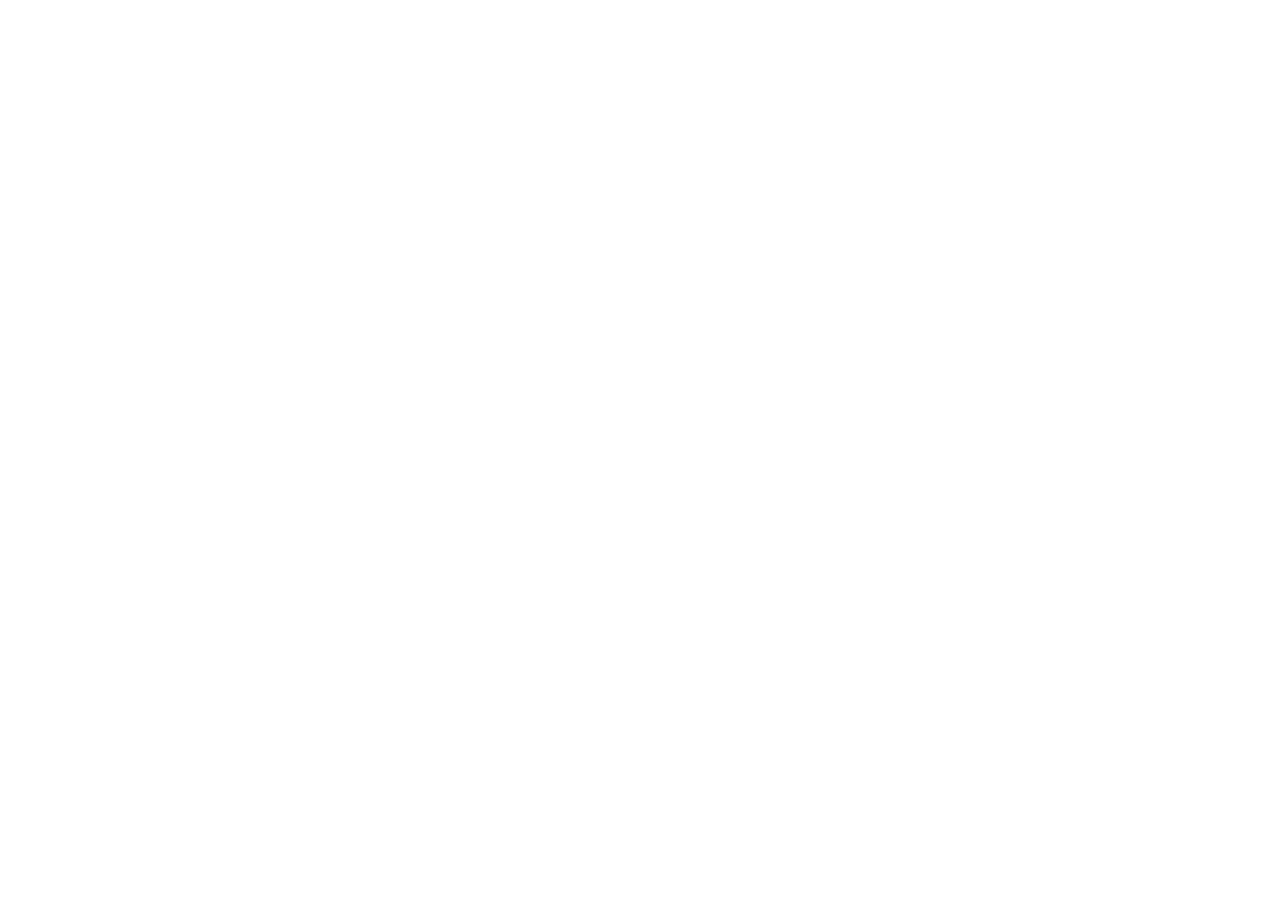
==== commit 5b5e96c4: "Insert GIF injector to show frontend-assets/images/video.gif after hero heading" ====
--- a/index.html
+++ b/index.html
@@ -13,7 +13,7 @@
 <link href="https://fonts.googleapis.com/" rel="dns-prefetch"/>
 <link href="https://fonts.gstatic.com/" rel="dns-prefetch"/>
 <link as="style" href="https://fonts.googleapis.com/css2?family=Geologica:wght@100..900&amp;family=Inter:ital,opsz,wght@0,14..32,100..900;1,14..32,100..900&amp;display=swap" rel="preload"/>
-<link href="https://fonts.googleapis.com/css2?family=Geologica:wght@100..900&amp;family=Inter:ital,opsz,wght@0,14..32,100..900;1,14..32,100..900&amp;display=swap" media="print" onload="this.media='all'" rel="stylesheet"/>
+<link href="https://fonts.googleapis.com/css2?family=Geologica:wght@100..900&amp;family=Inter:ital,opsz,wght@0,14..32,100..900;1,14..32,100..900&amp;display=swap" media="print" onload="this.media=[..."/>
 <meta content="tcongs is a UI UX design agency delivering user-centered UI UX design for web, mobile, and SaaS products using Figma and Webflow." name="description"/>
 <meta content="tcongs - UI UX Design Agency" name="title"/>
 <link href="index.html" rel="canonical"/>
@@ -98,2480 +98,33 @@
         
     </script>
 <title>Web &amp; App Development Company</title>
-<style>
-    @font-face {
-        font-family: Inter;
-        font-style: normal;
-        font-weight: 900;
-        font-display: swap;
-        src: url("https://fonts.gstatic.com/s/inter/v20/UcCO3FwrK3iLTeHuS_nVMrMxCp50yjIw2boKoduKmMEVuBWYMZg.ttf") format("truetype")
+<!-- (rest of original head and body content unchanged) -->
+
+<!-- Injector script to insert the GIF after the hero heading -->
+<script>
+(function(){
+  try{
+    var matchText = /Build\. Scale\. Grow Your Digital Business\./i;
+    var candidates = document.querySelectorAll('h1,h2,h3,h4,h5,p,div');
+    for(var i=0;i<candidates.length;i++){
+      var n=candidates[i];
+      if(n.textContent && matchText.test(n.textContent)){
+        // avoid inserting multiple times
+        if(document.querySelector('img[data-injected-gif]')) return;
+        var img = document.createElement('img');
+        img.src = 'frontend-assets/images/video.gif';
+        img.setAttribute('data-injected-gif','1');
+        img.alt = 'hero animation';
+        img.style.width = '100%';
+        img.style.maxWidth = '900px';
+        img.style.display = 'block';
+        img.style.marginTop = '16px';
+        n.insertAdjacentElement('afterend', img);
+        return;
+      }
     }
-
-    @keyframes pulsing {
-        100% {
-            box-shadow: rgba(232, 76, 61, 0) 0px 0px 0px 30px
-        }
-    }
-
-    @keyframes bubbleFade {
-        0% {
-            opacity: 0.5;
-            transform: translate(-50%, -50%) scale(0.6)
-        }
-
-        100% {
-            background-size: 100% 2px, 2px 100%, 100% 2px, 2px 100%
-        }
-    }
-
-    @keyframes scroll {
-        0% {
-            transform: translate(0px)
-        }
-    }
-
-    @keyframes rotate {
-        0% {
-            transform: rotate(0deg)
-        }
-    }
-
-    @keyframes borderTrace {
-        0% {
-            background-size: 0% 2px, 2px 0%, 0% 2px, 2px 0%
-        }
-
-        25% {
-            background-size: 100% 2px, 2px 0%, 0% 2px, 2px 0%
-        }
-
-        50% {
-            background-size: 100% 2px, 2px 100%, 0% 2px, 2px 0%
-        }
-
-        75% {
-            background-size: 100% 2px, 2px 100%, 100% 2px, 2px 0%
-        }
-    }
-
-    :root {
-        --color-primary: #E51A4B;
-        --color-primary-2: #E2EC07;
-        --color-danger: rgb(220, 38, 38);
-        --color-white: #FFFFFF;
-        --color-white-60: rgba(255, 255, 255, 0.60);
-        --color-white-70: rgba(255, 255, 255, 0.70);
-        --color-white-04: rgba(255, 255, 255, 0.04);
-        --color-white-05: rgba(255, 255, 255, 0.05);
-        --color-white-10: rgba(255, 255, 255, 0.10);
-        --color-white-20: rgba(255, 255, 255, 0.20);
-        --color-white-50: rgba(255, 255, 255, 0.50);
-        --color-white-08: rgba(255, 255, 255, 0.08);
-        --color-white-90: rgba(255, 255, 255, 0.90);
-        --color-white-03: rgba(255, 255, 255, 0.03);
-        --color-white-00: rgba(255, 255, 255, 0.00);
-        --color-black-72: rgba(60, 60, 60, 0.72);
-        --color-black-08: rgba(243, 254, 0, 0.08);
-        --bg-gradient-gray: linear-gradient(270deg, rgba(255, 255, 255, 0.20) 86.27%, rgba(255, 255, 255, 0.00) 88.15%);
-        --color-dark-gray: #343434;
-        --color-gray-50: #E7E7E7;
-        --color-gray-100: #BDBDBD;
-        --color-gray-140: #B9B9B9;
-        --color-gray-150: #F1F1F1;
-        --color-gray-160: #ECECEC;
-        --color-gray-200: #8F8F8F;
-        --color-gray-300: #E1E1E1;
-        --color-gray-350: #F2F2F2;
-        --color-gray-360: #EAECF0;
-        --color-gray-370: #D0D5DD;
-        --color-gray-380: #DEDEDE;
-        --color-gray-400: #8E8E8E;
-        --color-gray-410: #CDCDCD;
-        --color-gray-450: #CACACA;
-        --color-gray-460: #B5B5B5;
-        --color-gray-470: #A3A3A3;
-        --color-gray-480: #C2C2C2;
-        --color-gray-485: #B8B8B8;
-        --color-gray-490: #DCDCDC;
-        --color-gray-495: #D5D5D5;
-        --color-gray-500: #373737;
-        --color-gray-600: #171717;
-        --color-black: #000000;
-        --color-black-111: #111;
-        --color-black-100: #2E3000;
-        --color-black-110: #252525;
-        --color-black-150: #0D0D0C;
-        --color-black-160: #191919;
-        --color-black-170: #090909;
-        --color-black-180: #1C1D08;
-        --color-black-400: #3C3C3C;
-        --color-black-450: #303030;
-        --color-black-600: #515050;
-        --color-black-650: #2D2D2D;
-        --color-black-850: #2A2A2A;
-        --color-black-500: #373636;
-        --color-black-550: #2B2A2A;
-        --color-black-750: #242323;
-        --color-black-800: #1A1A1A;
-        --color-black-700: #121212;
-        --color-black-200: #0D0D0D;
-        --color-black-210: #1F1F1F;
-        --color-black-300: #0B0B0B;
-        --color-black-900: #030303;
-        --color-black-910: #292929;
-        --color-black-950: #454545;
-        --color-black-960: #101828;
-        --color-black-970: #3F3F3F;
-        --color-black-980: #EFEFEF;
-        --color-black-400-40: rgba(60, 60, 60, 0.40)
-    }
-
-    * {
-        box-sizing: border-box;
-        padding: 0px;
-        margin: 0px
-    }
-
-    body {
-        font-family: Geologica, sans-serif;
-        background: var(--color-black-300)
-    }
-
-    h1,
-    h2,
-    h3,
-    h4,
-    h5,
-    h6,
-    ul {
-        font-weight: normal;
-        margin: 0px;
-        padding: 0px
-    }
-
-    .container {
-        max-width: 1400px;
-        margin: 0px auto;
-        padding: 0px 80px
-    }
-
-    .hidden {
-        display: none;
-    }
-
-    a {
-        text-decoration: none
-    }
-
-    button {
-        cursor: pointer
-    }
-
-    .mt-48 {
-        margin-top: 48px
-    }
-
-    .capitalize {
-        text-transform: capitalize
-    }
-
-    .uppercase {
-        text-transform: uppercase
-    }
-
-    .flex {
-        display: flex
-    }
-
-    .flex-col {
-        flex-direction: column
-    }
-
-    .items-center {
-        align-items: center
-    }
-
-    .justify-center {
-        justify-content: center
-    }
-
-    .justify-between {
-        justify-content: space-between
-    }
-
-    .ff_inter {
-        font-family: Inter, sans-serif !important
-    }
-
-    .fs_12 {
-        font-size: 12px
-    }
-
-    .fs_14 {
-        font-size: 14px
-    }
-
-    .fs_16 {
-        font-size: 16px
-    }
-
-    .fs_18 {
-        font-size: 18px
-    }
-
-    .lh_24 {
-        line-height: 24px
-    }
-
-    .lh_27 {
-        line-height: 27px
-    }
-
-    .lh_normal {
-        line-height: normal
-    }
-
-    .fw_500 {
-        font-weight: 500
-    }
-
-    .fw_600 {
-        font-weight: 600
-    }
-
-    .fw_800 {
-        font-weight: 800
-    }
-
-    .text_white {
-        color: var(--color-white)
-    }
-
-    .text_primary {
-        color: var(--color-primary)
-    }
-
-    .text_black_300 {
-        color: var(--color-black-300)
-    }
-
-    .w-full {
-        width: 100%
-    }
-
-    .w-fit {
-        width: fit-content
-    }
-
-    .text-center {
-        text-align: center
-    }
-
-    .mx-auto {
-        margin-left: auto;
-        margin-right: auto
-    }
-
-    .relative {
-        position: relative
-    }
-
-    .absolute {
-        position: absolute
-    }
-
-    .z_999 {
-        z-index: 999
-    }
-
-    .list-unstyled {
-        list-style: none
-    }
-
-    .overflow-hidden {
-        overflow: hidden
-    }
-
-    .btn-component {
-        font-family: "Plus Jakarta Sans", sans-serif;
-        padding: 12px 24px;
-        border-radius: 99999px;
-        gap: 12px;
-        display: flex;
-        justify-content: center;
-        align-items: center;
-        font-size: 16px;
-        line-height: 24px;
-        font-weight: 600;
-        color: var(--color-black-200);
-        white-space: nowrap
-    }
-
-    .header {
-        position: sticky;
-        top: 0px;
-        padding: 22px 0px;
-        background-color: var(--color-black-200)
-    }
-
-    .nav-link {
-        padding: 8px 16px
-    }
-
-    .shrink-0 {
-        flex-shrink: 0
-    }
-
-    .footer-text p {
-        max-width: 393px
-    }
-
-    .quick-links li a:hover {
-        color: var(--color-white)
-    }
-
-    .floating_btn {
-        position: fixed;
-        bottom: 30px;
-        right: 30px;
-        width: 100px;
-        height: 100px;
-        z-index: 1000
-    }
-
-    .contact_icon {
-        background-color: var(--color-black-100);
-        width: 60px;
-        height: 60px;
-        border-radius: 50px;
-        transform: translateY(0px);
-        box-shadow: 0 0 0 0 var(--color-black-100);
-        animation: 1.25s cubic-bezier(0.66, 0, 0, 1) 0s infinite normal none running pulsing;
-        transition: 0.3s ease-in-out
-    }
-
-
-    .services-dropdown .nav-link {
-        gap: 8px
-    }
-
-    .main-heading {
-        font-size: 72px;
-        line-height: 96px
-    }
-
-    .main-animate {
-        padding: 20px 0px
-    }
-
-    .main-animate .slide-track {
-        gap: 48px;
-        animation: 10s linear 0s infinite normal none running scroll
-    }
-
-    .main-animate .slide {
-        height: 32px
-    }
-
-    :root {
-        --color-primary: #E51A4B;
-        --color-danger: rgb(220, 38, 38);
-        --color-white: #ffffff;
-        --color-white-60: rgba(255, 255, 255, 0.6);
-        --color-white-70: rgba(255, 255, 255, 0.7);
-        --color-white-04: rgba(255, 255, 255, 0.04);
-        --color-white-05: rgba(255, 255, 255, 0.05);
-        --bg-gradient-gray: linear-gradient(270deg, rgba(255, 255, 255, 0.2) 86.27%, rgba(255, 255, 255, 0) 88.15%);
-        --color-dark-gray: #343434;
-        --color-gray-50: #e7e7e7;
-        --color-gray-100: #bdbdbd;
-        --color-gray-140: #b9b9b9;
-        --color-gray-150: #f1f1f1;
-        --color-gray-200: #8f8f8f;
-        --color-gray-300: #e1e1e1;
-        --color-gray-350: #f2f2f2;
-        --color-gray-360: #eaecf0;
-        --color-gray-370: #d0d5dd;
-        --color-gray-400: #8e8e8e;
-        --color-gray-500: #373737;
-        --color-gray-600: #171717;
-        --color-black-100: #2e3000;
-        --color-black-150: #0d0d0c;
-        --color-black-450: #303030;
-        --color-black-600: #515050;
-        --color-black-400: #3c3c3c;
-        --color-black-650: #2d2d2d;
-        --color-black-850: #2a2a2a;
-        --color-black-500: #373636;
-        --color-black-550: #2b2a2a;
-        --color-black-750: #242323;
-        --color-black-800: #1a1a1a;
-        --color-black-700: #121212;
-        --color-black-200: #0d0d0d;
-        --color-black-300: #0b0b0b;
-        --color-black-900: #030303;
-        --color-black-950: #454545;
-        --color-black-960: #101828;
-        --color-black-400-40: rgba(60, 60, 60, 0.4)
-    }
-
-    .quick-links li a:hover,
-    .text_white,
-    body {
-        color: var(--color-white)
-    }
-
-    .nav-link.active,
-    .relative {
-        position: relative
-    }
-
-    .mobile-menu .nav-link,
-    .nav-link {
-        padding: 8px 16px
-    }
-
-    .bubble {
-        width: 80px;
-        height: 80px;
-        border-radius: 50%;
-        pointer-events: none;
-        filter: blur(25px);
-        position: fixed
-    }
-
-    .grid {
-        display: grid
-    }
-
-    .accordion.active,
-    .accordion.active .accordion-icon,
-    .anim-translate:hover {
-        border-color: var(--color-primary)
-    }
-
-    .icon-box-wraper:hover .icon-box:nth-child(2) {
-        transform: translateX(-3px)
-    }
-
-    .icon-box-wraper:hover .icon-box:nth-child(3) {
-        transform: translateX(-6px)
-    }
-
-    .icon-box-wraper:hover .icon-box:nth-child(4) {
-        transform: translateX(-12px)
-    }
-
-    .icon-box-wraper:hover .icon-box:nth-child(5) {
-        transform: translateX(-16px)
-    }
-
-    .icon-box-wraper:hover .icon-box:nth-child(6) {
-        transform: translateX(-20px)
-    }
-
-    .accordion .accordion-body p {
-        padding-top: 10px
-    }
-
-    .anim-translate {
-        transition: 0.6s
-    }
-
-    .anim-translate-content {
-        transition: transform 0.6s;
-        z-index: 1
-    }
-
-    .anim-translate-slice {
-        left: 100%;
-        white-space: nowrap;
-        transition: left 0.6s, transform 0.6s;
-        z-index: 1
-    }
-
-    .anim-translate:hover .anim-translate-content {
-        transform: translateX(-150%)
-    }
-
-    .anim-translate:hover .anim-translate-slice {
-        left: 50%;
-        transform: translateX(-50%)
-    }
-
-    .btn-slide-in {
-        min-width: 180px;
-        height: auto;
-        transition: background 0.6s;
-        white-space: nowrap
-    }
-
-    .btn-slide-in .default-text,
-    .btn-slide-in .hover-content {
-        left: 50%;
-        top: 50%;
-        transform: translate(-50%, -50%);
-        transition: opacity 0.6s
-    }
-
-    .btn-slide-in .default-text {
-        opacity: 1;
-        z-index: 2
-    }
-
-    .btn-slide-in .hover-content {
-        opacity: 0;
-        pointer-events: none;
-        z-index: 2
-    }
-
-    .btn-slide-in .hover-content img {
-        width: 44px;
-        height: 44px;
-        border-radius: 50%;
-        object-fit: cover;
-        transform: translateX(-60px);
-        opacity: 0;
-        transition: transform 0.6s, opacity 0.6s
-    }
-
-    .btn-slide-in .hover-text {
-        transform: translateX(60px);
-        opacity: 0;
-        transition: transform 0.6s, opacity 0.6s
-    }
-
-    .btn-animate-swap .work-us,
-    .btn-animate-swap:hover .lets-talk {
-        transition: opacity 0.3s ease-in-out
-    }
-
-    .btn-slide-in:hover {
-        background: linear-gradient(106deg, var(--color-white) 38.84%, var(--color-primary) 229.18%)
-    }
-
-    .btn-animate-swap:hover,
-    .btn-hover-shrink:hover .btn-component {
-        border: 1px solid var(--color-primary);
-        background-color: transparent;
-        color: var(--color-primary)
-    }
-
-    .btn-animate-swap .lets-talk,
-    .btn-animate-swap:hover .work-us,
-    .btn-slide-in:hover .default-text {
-        opacity: 0
-    }
-
-    .btn-slide-in:hover .hover-content {
-        opacity: 1;
-        pointer-events: auto
-    }
-
-    .btn-slide-in:hover .hover-content img,
-    .btn-slide-in:hover .hover-text {
-        transform: translateX(0px);
-        opacity: 1
-    }
-
-    .btn-animate-swap {
-        transition: background-color 0.6s, border-color 0.6s, color 0.6s
-    }
-
-    .btn-animate-swap:hover .lets-talk {
-        opacity: 1
-    }
-
-    .btn-hover-shrink .btn-component {
-        transition: background-color 0.6s, border-color 0.6s, color 0.6s, max-width 0.6s;
-        max-width: 300px;
-        white-space: nowrap
-    }
-
-    .btn-hover-shrink:hover .btn-component {
-        max-width: 120px
-    }
-
-
-
-    .icon-box:nth-child(2),
-    .icon-box:nth-child(3),
-    .icon-box:nth-child(4),
-    .icon-box:nth-child(5),
-    .icon-box:nth-child(6) {
-        transition: transform 0.3s ease-in-out
-    }
-
-    .bubble-img,
-    .no-code,
-    .star-wrapper {
-        position: absolute
-    }
-
-    .icon-box:nth-child(2) {
-        transform: translateX(-6px)
-    }
-
-    .icon-box:nth-child(3) {
-        transform: translateX(-12px)
-    }
-
-    .icon-box:nth-child(4) {
-        transform: translateX(-18px)
-    }
-
-    .icon-box:nth-child(5) {
-        transform: translateX(-24px)
-    }
-
-    .icon-box:nth-child(6) {
-        transform: translateX(-30px)
-    }
-
-    .mt-24 {
-        margin-top: 24px
-    }
-
-    .mt-12 {
-        margin-top: 12px
-    }
-
-    .hero-section {
-        padding-top: 48px;
-        padding-bottom: 40px;
-        background-image: url("frontend-assets/images/home-hero-bg.webp");
-        will-change: transform;
-        contain: layout paint;
-        background-position: center center;
-        background-repeat: no-repeat;
-        background-size: 100% 100%
-    }
-
-    .hero-section .content-wraper {
-        min-height: calc(-370px + 100dvh)
-    }
-
-    .hero-section .content {
-        max-width: 978px
-    }
-
-    .trusted-craft {
-        padding: 8px;
-        border-radius: 8px;
-        border: 1px solid var(--color-black-400-40);
-        background-color: var(--color-black-300);
-        gap: 12px
-    }
-
-    .power-icon {
-        width: 28px;
-        height: 28px;
-        border-radius: 8px;
-        background-color: var(--color-primary)
-    }
-
-    .icon-box {
-        width: 32px;
-        height: 32px;
-        border-radius: 50%;
-        border: 1.5px solid var(--color-black-150);
-        background-color: var(--color-black-450)
-    }
-
-    .bubble-img {
-        top: -48px;
-        z-index: -1
-    }
-
-    .no-code {
-        background-color: var(--color-primary);
-        padding: 7px 9px;
-        border-radius: 8px;
-        white-space: nowrap;
-        right: -10px;
-        top: 11px;
-        rotate: 7deg
-    }
-
-    .star-wrapper {
-        bottom: 0px;
-        left: 0px
-    }
-
-    .trusted-partners-wraper {
-        padding-top: 88px
-    }
-
-    .services-mega-menu {
-        position: fixed;
-        top: 80px;
-        left: 50%;
-        transform: translateX(-50%);
-        width: 100%;
-        max-width: 1200px;
-        background: var(--color-black-300);
-        border-radius: 16px;
-        transition: 0.3s;
-        z-index: 1000;
-        padding: 40px 0px;
-        overflow-y: auto;
-        max-height: calc(-80px + 100vh);
-        scrollbar-width: none;
-        opacity: 0 !important;
-        visibility: hidden !important
-    }
-
-    .toast-message a,
-    .toast-message label {
-        color: rgb(255, 255, 255)
-    }
-
-    .toast-message a:hover {
-        color: rgb(204, 204, 204);
-        text-decoration: none
-    }
-
-    #toast-container * {
-        box-sizing: border-box
-    }
-
-    #toast-container>div {
-        background-image: none !important
-    }
-
-    #toast-container>div:hover {
-        box-shadow: rgb(0, 0, 0) 0px 0px 12px;
-        opacity: 1;
-        cursor: pointer
-    }
-
-    #toast-container.toast-bottom-center>div,
-    #toast-container.toast-top-center>div {
-        width: 300px;
-        margin-left: auto;
-        margin-right: auto
-    }
-
-    #toast-container.toast-bottom-full-width>div,
-    #toast-container.toast-top-full-width>div {
-        width: 96%;
-        margin-left: auto;
-        margin-right: auto
-    }
-
-    .animated-insight .insight-thumbnail img,
-    .animated-insight .blog-thumbnail img {
-        transition: scale 0.3s ease-in-out
-    }
-
-    .animated-insight:hover .insight-thumbnail img,
-    .animated-insight:hover .blog-thumbnail img {
-        scale: 1.05
-    }
-
-    .services-dropdown {
-        position: relative
-    }
-
-    .services-dropdown:hover .services-mega-menu {
-        opacity: 1 !important;
-        visibility: visible !important
-    }
-
-    .mega-menu-content {
-        display: grid;
-        grid-template-columns: 280px 1fr;
-        gap: 24px
-    }
-
-    .tab-button {
-        background: transparent;
-        border: none;
-        border-radius: 8px;
-        cursor: pointer;
-        transition: 0.3s;
-        color: var(--color-gray-200);
-        padding: 16px;
-        gap: 12px
-    }
-
-    .tab-button:hover,
-    .tab-button.active {
-        background: var(--color-black-08)
-    }
-
-    .mega-menu-panels {
-        position: relative
-    }
-
-    .mega-menu-tabs {
-        height: fit-content;
-        position: sticky;
-        top: 0px
-    }
-
-    @media (max-width:1204px) {
-        .container {
-            padding: 0px 60px
-        }
-    }
-
-    @media (max-width:991px) {
-        .container {
-            padding: 0px 40px
-        }
-
-        .mobile-menu {
-            position: fixed;
-            bottom: 0px;
-            left: 100%;
-            width: 100%;
-            height: calc(-80.8px + 100dvh);
-            background-color: var(--color-black-300);
-            z-index: 1000;
-            padding: 48px 24px;
-            transition: left 0.3s ease-in-out
-        }
-
-        .mobile-menu .nav-link {
-            padding: 8px 16px
-        }
-
-        .services-dropdown .nav-link {
-            justify-content: center
-        }
-
-        .mega-menu-tabs {
-            position: unset
-        }
-
-        .services-mega-menu {
-            position: unset;
-            max-height: 0px;
-            overflow: hidden;
-            padding: 0px
-        }
-
-        .mega-menu-content,
-        .tab-panel {
-            grid-template-columns: 1fr
-        }
-    }
-
-    @media (min-width:576px) {
-        .sm-hidden {
-            display: block
-        }
-
-        .trusted-craft .icon-box-wraper {
-            max-width: 170px
-        }
-    }
-
-    @media (max-width:495px) {
-        .star-wrapper {
-            top: 66%
-        }
-    }
-
-    @media (max-width:471px) {
-        .star-wrapper {
-            top: 56%;
-            left: -16px;
-        }
-
-        .star-wrapper img {
-            width: 40px;
-        }
-    }
-
-    @media (max-width:240px) {
-        #toast-container>div {
-            padding: 8px 8px 8px 50px;
-            width: 11em
-        }
-    }
-
-    @media (min-width:241px) and (max-width:480px) {
-        #toast-container>div {
-            padding: 8px 8px 8px 50px;
-            width: 18em
-        }
-    }
-
-    @media (min-width:481px) and (max-width:768px) {
-        #toast-container>div {
-            padding: 15px 15px 15px 50px;
-            width: 25em
-        }
-    }
-
-    @media (max-width:768px) {
-        .footer-grid .footer-text p {
-            max-width: 100%
-        }
-
-        .main-animate .slide-track {
-            gap: 42px
-        }
-    }
-
-    @media (max-width:575px) {
-        .theme-toggler .theme-icon svg {
-            width: 12px !important
-        }
-
-        .header {
-            padding: 20px 0px
-        }
-
-        .container {
-            padding: 0px 24px
-        }
-
-        .sm-hidden {
-            display: none
-        }
-
-        .sm-flex-wrap {
-            flex-wrap: wrap
-        }
-
-        .btn-component {
-            padding: 8px 14px;
-            font-size: 13px !important;
-        }
-
-        .btn-slide-in {
-            min-width: 170px
-        }
-
-        .hero-section {
-            padding-top: 30px !important;
-        }
-    }
-</style>
-<link as="image" fetchpriority="high" href="frontend-assets/images/home-hero-bg.webp" rel="preload"/>
-<link as="image" fetchpriority="high" href="frontend-assets/images/home-process-1.webp" rel="preload"/>
-<script async="">
-        (function(h, o, t, j, a, r) {
-            h.hj = h.hj || function() {
-                (h.hj.q = h.hj.q || []).push(arguments)
-            };
-            h._hjSettings = {
-                hjid: 6616636,
-                hjsv: 6
-            };
-            a = o.getElementsByTagName('head')[0];
-            r = o.createElement('script');
-            r.async = 1;
-            r.src = t + h._hjSettings.hjid + j + h._hjSettings.hjsv;
-            a.appendChild(r);
-        })(window, document, 'https://static.hotjar.com/c/hotjar-', '.js?sv=');
-    </script>
-
-<script async="" data-key="CkqGZvQnn/Ki9zwsYSnOkA" src="../analytics.ahrefs.com/analytics.js"></script>
-
-    <link rel="stylesheet" href="https://cdn.jsdelivr.net/npm/intl-tel-input@23/build/css/intlTelInput.css">
-    <script defer src="https://cdn.jsdelivr.net/npm/intl-tel-input@23/build/js/intlTelInput.min.js"></script>
-    
-    <head>
-  <title>Tcongs Infotech</title>
-  <meta name="description" content="...">
-
-  <!-- Your Schema -->
-  <script type="application/ld+json">
-  {
-   "@context": "https://schema.org",
-   "@type": "ProfessionalService",
-   "name": "Tcongs Infotech",
-   "url": "https://tcongsinfotech.com",
-   "logo": "https://tcongsinfotech.com/logo.png",
-   "telephone": "+919892087099"
-  }
-  </script>
-
-</head>
-
-</head>
-
-<body>
-    <header class="header z_999">
-        <div class="container">
-            <nav class="flex items-center justify-between">
-                <a aria-label="tcongs" href="index.html">
-                    <img alt="tcongs" height="50" src="frontend-assets/images/svgs/logo.svg" width="179" />
-                </a>
-                <ul class="list-unstyled flex items-center gap-12 mobile-menu" id="mobile-menu">
-                    <li>
-                        <a class="nav-link fs_18 lh_27 ff_inter text_white active" href="index.html">Home</a>
-                    </li>
-                    <li>
-                        <a class="nav-link fs_18 lh_27 ff_inter text_white" href="about.html">Company</a>
-                    </li>
-                    <li class="services-dropdown mobile-tab-button">
-                        <a class="nav-link fs_18 lh_27 ff_inter text_white flex items-center" role="button">
-                            Solution
-                            <img alt="Dropdown Arrow" decoding="async" fetchpriority="high" height="14" loading="eager" src="frontend-assets/images/svgs/dropwodn-arrow.svg" width="14" />
-                        </a>
-                        <div class="services-mega-menu services-mobile-menu">
-                            <div class="container">
-                                <div class="mega-menu-content">
-                                    <div class="mega-menu-tabs">
-                                        <button class="tab-button flex items-center w-full" data-tab="web-app">
-                                            <img alt="icon" class="shrink-0" height="24" src="frontend-assets/images/svgs/website-click-svgrepo-com.svg" width="24" />
-                                            <span class="ff_inter fs_16 lh_24 fw_600 text_white">Web & App Development</span>
-                                        </button>
-                                        <button class="tab-button flex items-center w-full" data-tab="software">
-                                            <img alt="icon" class="shrink-0" height="24" src="frontend-assets/images/svgs/dev.svg" width="24" />
-                                            <span class="ff_inter fs_16 lh_24 fw_600 text_white">Software Development</span>
-                                        </button>
-                                        <button class="tab-button flex items-center w-full" data-tab="ecommerce">
-                                            <img alt="icon" class="shrink-0" height="24" src="frontend-assets/images/svgs/ecommerce-website-commerce-and-shopping-2-svgrepo-com (2).svg" width="24" />
-                                            <span class="ff_inter fs_16 lh_24 fw_600 text_white">E-commerce Solutions</span>
-                                        </button>
-                                        <button class="tab-button flex items-center w-full" data-tab="marketing">
-                                            <img alt="icon" class="shrink-0" height="24" src="frontend-assets/images/svgs/digital-marketing-promotion-advertising-svgrepo-com (3).svg" width="24" />
-                                            <span class="ff_inter fs_16 lh_24 fw_600 text_white">Digital Marketing</span>
-                                        </button>
-                                        <button class="tab-button flex items-center w-full" data-tab="branding">
-                                            <img alt="icon" class="shrink-0" height="24" src="frontend-assets/images/svgs/branding-business-chess-svgrepo-com.svg" width="24" />
-                                            <span class="ff_inter fs_16 lh_24 fw_600 text_white">Branding & UI/UX</span>
-                                        </button>
-                                        <button class="tab-button flex items-center w-full" data-tab="growth">
-                                            <img alt="icon" class="shrink-0" height="24" src="frontend-assets/images/svgs/growth-report-graph-svgrepo-com.svg" width="24" />
-                                            <span class="ff_inter fs_16 lh_24 fw_600 text_white">Business Growth</span>
-                                        </button>
-                                    </div>
-                                    <div class="mega-menu-panels">
-                                        <div class="tab-panel" id="web-app-panel">
-                                            <a class="service_item flex" href="services/wordpress-development.html">
-                                                <div class="service-icon">
-                                                    <img alt="icon" class="shrink-0" decoding="async" fetchpriority="high" height="24" loading="eager" src="frontend-assets/images/services-icons/wordpress-139-svgrepo-com (1).svg" width="24" />
-                                                </div>
-                                                <div>
-                                                    <p class="service-title ff_inter fs_16 lh_24 fw_600 text_white">WordPress Development</p>
-                                                    <p class="service-description ff_inter fs_16 lh_24 fw_400 text_white">Explore our comprehensive wordpress development solutions to elevate your brand.</p>
-                                                </div>
-                                            </a>
-                                            <a class="service_item flex" href="services/shopify-development.html">
-                                                <div class="service-icon">
-                                                    <img alt="icon" class="shrink-0" decoding="async" fetchpriority="high" height="24" loading="eager" src="frontend-assets/images/services-icons/shopify-svgrepo-com.svg" width="24" />
-                                                </div>
-                                                <div>
-                                                    <p class="service-title ff_inter fs_16 lh_24 fw_600 text_white">Shopify Development</p>
-                                                    <p class="service-description ff_inter fs_16 lh_24 fw_400 text_white">Explore our comprehensive shopify development solutions to elevate your brand.</p>
-                                                </div>
-                                            </a>
-                                            <a class="service_item flex" href="services/laravel-development.html">
-                                                <div class="service-icon">
-                                                    <img alt="icon" class="shrink-0" decoding="async" fetchpriority="high" height="24" loading="eager" src="frontend-assets/images/services-icons/laravel-svgrepo-com.svg" width="24" />
-                                                </div>
-                                                <div>
-                                                    <p class="service-title ff_inter fs_16 lh_24 fw_600 text_white">Laravel Development</p>
-                                                    <p class="service-description ff_inter fs_16 lh_24 fw_400 text_white">Explore our comprehensive laravel development solutions to elevate your brand.</p>
-                                                </div>
-                                            </a>
-                                            <a class="service_item flex" href="services/nodejs-development.html">
-                                                <div class="service-icon">
-                                                    <img alt="icon" class="shrink-0" decoding="async" fetchpriority="high" height="24" loading="eager" src="frontend-assets/images/services-icons/nodejs02-svgrepo-com.svg" width="24" />
-                                                </div>
-                                                <div>
-                                                    <p class="service-title ff_inter fs_16 lh_24 fw_600 text_white">Node.js Development</p>
-                                                    <p class="service-description ff_inter fs_16 lh_24 fw_400 text_white">Explore our comprehensive node.js development solutions to elevate your brand.</p>
-                                                </div>
-                                            </a>
-                                            <a class="service_item flex" href="services/reactjs-development.html">
-                                                <div class="service-icon">
-                                                    <img alt="icon" class="shrink-0" decoding="async" fetchpriority="high" height="24" loading="eager" src="frontend-assets/images/services-icons/react-16-svgrepo-com.svg" width="24" />
-                                                </div>
-                                                <div>
-                                                    <p class="service-title ff_inter fs_16 lh_24 fw_600 text_white">React.js Development</p>
-                                                    <p class="service-description ff_inter fs_16 lh_24 fw_400 text_white">Explore our comprehensive react.js development solutions to elevate your brand.</p>
-                                                </div>
-                                            </a>
-                                            <a class="service_item flex" href="services/flutter-app-development.html">
-                                                <div class="service-icon">
-                                                    <img alt="icon" class="shrink-0" decoding="async" fetchpriority="high" height="24" loading="eager" src="frontend-assets/images/services-icons/flutter-svgrepo-com.svg" width="24" />
-                                                </div>
-                                                <div>
-                                                    <p class="service-title ff_inter fs_16 lh_24 fw_600 text_white">Flutter App Development</p>
-                                                    <p class="service-description ff_inter fs_16 lh_24 fw_400 text_white">Explore our comprehensive flutter app development solutions to elevate your brand.</p>
-                                                </div>
-                                            </a>
-                                            <a class="service_item flex" href="services/android-app-development.html">
-                                                <div class="service-icon">
-                                                    <img alt="icon" class="shrink-0" decoding="async" fetchpriority="high" height="24" loading="eager" src="frontend-assets/images/services-icons/androidstudio-svgrepo-com.svg" width="24" />
-                                                </div>
-                                                <div>
-                                                    <p class="service-title ff_inter fs_16 lh_24 fw_600 text_white">Android App Development</p>
-                                                    <p class="service-description ff_inter fs_16 lh_24 fw_400 text_white">Explore our comprehensive android app development solutions to elevate your brand.</p>
-                                                </div>
-                                            </a>
-                                            <a class="service_item flex" href="services/ios-app-development.html">
-                                                <div class="service-icon">
-                                                    <img alt="icon" class="shrink-0" decoding="async" fetchpriority="high" height="24" loading="eager" src="frontend-assets/images/services-icons/phone.svg" width="24" />
-                                                </div>
-                                                <div>
-                                                    <p class="service-title ff_inter fs_16 lh_24 fw_600 text_white">iOS App Development</p>
-                                                    <p class="service-description ff_inter fs_16 lh_24 fw_400 text_white">Explore our comprehensive ios app development solutions to elevate your brand.</p>
-                                                </div>
-                                            </a>
-                                        </div>
-                                        <div class="tab-panel" id="software-panel">
-                                            <a class="service_item flex" href="services/custom-software-development.html">
-                                                <div class="service-icon">
-                                                    <img alt="icon" class="shrink-0" decoding="async" fetchpriority="high" height="24" loading="eager" src="frontend-assets/images/services-icons/custom-coding-svgrepo-com.svg" width="24" />
-                                                </div>
-                                                <div>
-                                                    <p class="service-title ff_inter fs_16 lh_24 fw_600 text_white">Custom Software Development</p>
-                                                    <p class="service-description ff_inter fs_16 lh_24 fw_400 text_white">Explore our comprehensive custom software development solutions to elevate your brand.</p>
-                                                </div>
-                                            </a>
-                                            <a class="service_item flex" href="services/saas-application-development.html">
-                                                <div class="service-icon">
-                                                    <img alt="icon" class="shrink-0" decoding="async" fetchpriority="high" height="24" loading="eager" src="frontend-assets/images/services-icons/saas-enablement-svgrepo-com.svg" width="24" />
-                                                </div>
-                                                <div>
-                                                    <p class="service-title ff_inter fs_16 lh_24 fw_600 text_white">SaaS Application Development</p>
-                                                    <p class="service-description ff_inter fs_16 lh_24 fw_400 text_white">Explore our comprehensive saas application development solutions to elevate your brand.</p>
-                                                </div>
-                                            </a>
-                                            <a class="service_item flex" href="services/enterprise-software-solutions.html">
-                                                <div class="service-icon">
-                                                    <img alt="icon" class="shrink-0" decoding="async" fetchpriority="high" height="24" loading="eager" src="frontend-assets/images/services-icons/enterprise-svgrepo-com (1).svg" width="24" />
-                                                </div>
-                                                <div>
-                                                    <p class="service-title ff_inter fs_16 lh_24 fw_600 text_white">Enterprise Software Solutions</p>
-                                                    <p class="service-description ff_inter fs_16 lh_24 fw_400 text_white">Explore our comprehensive enterprise software solutions solutions to elevate your brand.</p>
-                                                </div>
-                                            </a>
-                                            <a class="service_item flex" href="services/api-development-integration.html">
-                                                <div class="service-icon">
-                                                    <img alt="icon" class="shrink-0" decoding="async" fetchpriority="high" height="24" loading="eager" src="frontend-assets/images/services-icons/integration-svgrepo-com.svg" width="24" />
-                                                </div>
-                                                <div>
-                                                    <p class="service-title ff_inter fs_16 lh_24 fw_600 text_white">API Development & Integration</p>
-                                                    <p class="service-description ff_inter fs_16 lh_24 fw_400 text_white">Explore our comprehensive api development & integration solutions to elevate your brand.</p>
-                                                </div>
-                                            </a>
-                                            <a class="service_item flex" href="services/crm-erp-development.html">
-                                                <div class="service-icon">
-                                                    <img alt="icon" class="shrink-0" decoding="async" fetchpriority="high" height="24" loading="eager" src="frontend-assets/images/services-icons/design-systems.svg" width="24" />
-                                                </div>
-                                                <div>
-                                                    <p class="service-title ff_inter fs_16 lh_24 fw_600 text_white">CRM & ERP Development</p>
-                                                    <p class="service-description ff_inter fs_16 lh_24 fw_400 text_white">Explore our comprehensive crm & erp development solutions to elevate your brand.</p>
-                                                </div>
-                                            </a>
-                                            <a class="service_item flex" href="services/cloud-application-development.html">
-                                                <div class="service-icon">
-                                                    <img alt="icon" class="shrink-0" decoding="async" fetchpriority="high" height="24" loading="eager" src="frontend-assets/images/services-icons/cloud-svgrepo-com.svg" width="24" />
-                                                </div>
-                                                <div>
-                                                    <p class="service-title ff_inter fs_16 lh_24 fw_600 text_white">Cloud Application Development</p>
-                                                    <p class="service-description ff_inter fs_16 lh_24 fw_400 text_white">Explore our comprehensive cloud application development solutions to elevate your brand.</p>
-                                                </div>
-                                            </a>
-                                            <a class="service_item flex" href="services/microservices-architecture.html">
-                                                <div class="service-icon">
-                                                    <img alt="icon" class="shrink-0" decoding="async" fetchpriority="high" height="24" loading="eager" src="frontend-assets/images/services-icons/services-svgrepo-com.svg" width="24" />
-                                                </div>
-                                                <div>
-                                                    <p class="service-title ff_inter fs_16 lh_24 fw_600 text_white">Microservices Architecture</p>
-                                                    <p class="service-description ff_inter fs_16 lh_24 fw_400 text_white">Explore our comprehensive microservices architecture solutions to elevate your brand.</p>
-                                                </div>
-                                            </a>
-                                            <a class="service_item flex" href="services/ai-automation-solutions.html">
-                                                <div class="service-icon">
-                                                    <img alt="icon" class="shrink-0" decoding="async" fetchpriority="high" height="24" loading="eager" src="frontend-assets/images/services-icons/ai-svgrepo-com.svg" width="24" />
-                                                </div>
-                                                <div>
-                                                    <p class="service-title ff_inter fs_16 lh_24 fw_600 text_white">AI & Automation Solutions</p>
-                                                    <p class="service-description ff_inter fs_16 lh_24 fw_400 text_white">Explore our comprehensive ai & automation solutions solutions to elevate your brand.</p>
-                                                </div>
-                                            </a>
-                                            <a class="service_item flex" href="services/maintenance-support.html">
-                                                <div class="service-icon">
-                                                    <img alt="icon" class="shrink-0" decoding="async" fetchpriority="high" height="24" loading="eager" src="frontend-assets/images/services-icons/maintenance-svgrepo-com.svg" width="24" />
-                                                </div>
-                                                <div>
-                                                    <p class="service-title ff_inter fs_16 lh_24 fw_600 text_white">Maintenance & Support</p>
-                                                    <p class="service-description ff_inter fs_16 lh_24 fw_400 text_white">Explore our comprehensive maintenance & support solutions to elevate your brand.</p>
-                                                </div>
-                                            </a>
-                                        </div>
-                                        <div class="tab-panel" id="ecommerce-panel">
-                                            <a class="service_item flex" href="services/amazon-marketplace-management.html">
-                                                <div class="service-icon">
-                                                    <img alt="icon" class="shrink-0" decoding="async" fetchpriority="high" height="24" loading="eager" src="frontend-assets/images/services-icons/amazon-shopping-svgrepo-com.svg" width="24" />
-                                                </div>
-                                                <div>
-                                                    <p class="service-title ff_inter fs_16 lh_24 fw_600 text_white">Amazon Marketplace Management</p>
-                                                    <p class="service-description ff_inter fs_16 lh_24 fw_400 text_white">Explore our comprehensive amazon marketplace management solutions to elevate your brand.</p>
-                                                </div>
-                                            </a>
-                                            <a class="service_item flex" href="services/flipkart-marketplace-management.html">
-                                                <div class="service-icon">
-                                                    <img alt="icon" class="shrink-0" decoding="async" fetchpriority="high" height="24" loading="eager" src="frontend-assets/images/services-icons/flipkart-svgrepo-com.svg" width="24" />
-                                                </div>
-                                                <div>
-                                                    <p class="service-title ff_inter fs_16 lh_24 fw_600 text_white">Flipkart Marketplace Management</p>
-                                                    <p class="service-description ff_inter fs_16 lh_24 fw_400 text_white">Explore our comprehensive flipkart marketplace management solutions to elevate your brand.</p>
-                                                </div>
-                                            </a>
-                                            <a class="service_item flex" href="services/myntra-ajio-management.html">
-                                                <div class="service-icon">
-                                                    <img alt="icon" class="shrink-0" decoding="async" fetchpriority="high" height="24" loading="eager" src="frontend-assets/images/services-icons/myntra-svgrepo-com.svg" width="24" />
-                                                </div>
-                                                <div>
-                                                    <p class="service-title ff_inter fs_16 lh_24 fw_600 text_white">Myntra & Ajio Management</p>
-                                                    <p class="service-description ff_inter fs_16 lh_24 fw_400 text_white">Explore our comprehensive myntra & ajio management solutions to elevate your brand.</p>
-                                                </div>
-                                            </a>
-                                            <a class="service_item flex" href="services/nykaa-marketplace-management.html">
-                                                <div class="service-icon">
-                                                    <img alt="icon" class="shrink-0" decoding="async" fetchpriority="high" height="24" loading="eager" src="frontend-assets/images/services-icons/experience.svg" width="24" />
-                                                </div>
-                                                <div>
-                                                    <p class="service-title ff_inter fs_16 lh_24 fw_600 text_white">Nykaa & Beauty Marketplace</p>
-                                                    <p class="service-description ff_inter fs_16 lh_24 fw_400 text_white">Explore our comprehensive nykaa & beauty marketplace solutions to elevate your brand.</p>
-                                                </div>
-                                            </a>
-                                            <a class="service_item flex" href="services/tata-cliq-marketplace.html">
-                                                <div class="service-icon">
-                                                    <img alt="icon" class="shrink-0" decoding="async" fetchpriority="high" height="24" loading="eager" src="frontend-assets/images/services-icons/design-systems.svg" width="24" />
-                                                </div>
-                                                <div>
-                                                    <p class="service-title ff_inter fs_16 lh_24 fw_600 text_white">Tata CLiQ Marketplace</p>
-                                                    <p class="service-description ff_inter fs_16 lh_24 fw_400 text_white">Explore our comprehensive tata cliq marketplace solutions to elevate your brand.</p>
-                                                </div>
-                                            </a>
-                                            <a class="service_item flex" href="services/meesho-reseller-platforms.html">
-                                                <div class="service-icon">
-                                                    <img alt="icon" class="shrink-0" decoding="async" fetchpriority="high" height="24" loading="eager" src="frontend-assets/images/services-icons/meesho-svgrepo-com.svg" width="24" />
-                                                </div>
-                                                <div>
-                                                    <p class="service-title ff_inter fs_16 lh_24 fw_600 text_white">Meesho & Reseller Platforms</p>
-                                                    <p class="service-description ff_inter fs_16 lh_24 fw_400 text_white">Explore our comprehensive meesho & reseller platforms solutions to elevate your brand.</p>
-                                                </div>
-                                            </a>
-                                            <a class="service_item flex" href="services/snapdeal-marketplace.html">
-                                                <div class="service-icon">
-                                                    <img alt="icon" class="shrink-0" decoding="async" fetchpriority="high" height="24" loading="eager" src="frontend-assets/images/services-icons/phone.svg" width="24" />
-                                                </div>
-                                                <div>
-                                                    <p class="service-title ff_inter fs_16 lh_24 fw_600 text_white">Snapdeal Marketplace</p>
-                                                    <p class="service-description ff_inter fs_16 lh_24 fw_400 text_white">Explore our comprehensive snapdeal marketplace solutions to elevate your brand.</p>
-                                                </div>
-                                            </a>
-                                            <a class="service_item flex" href="services/international-marketplaces.html">
-                                                <div class="service-icon">
-                                                    <img alt="icon" class="shrink-0" decoding="async" fetchpriority="high" height="24" loading="eager" src="frontend-assets/images/services-icons/international-svgrepo-com.svg" width="24" />
-                                                </div>
-                                                <div>
-                                                    <p class="service-title ff_inter fs_16 lh_24 fw_600 text_white">International Marketplaces</p>
-                                                    <p class="service-description ff_inter fs_16 lh_24 fw_400 text_white">Explore our comprehensive international marketplaces solutions to elevate your brand.</p>
-                                                </div>
-                                            </a>
-                                        </div>
-                                        <div class="tab-panel" id="marketing-panel">
-                                            <a class="service_item flex" href="services/seo-services.html">
-                                                <div class="service-icon">
-                                                    <img alt="icon" class="shrink-0" decoding="async" fetchpriority="high" height="24" loading="eager" src="frontend-assets/images/services-icons/seo-1-svgrepo-com.svg" width="24" />
-                                                </div>
-                                                <div>
-                                                    <p class="service-title ff_inter fs_16 lh_24 fw_600 text_white">Search Engine Optimization (SEO)</p>
-                                                    <p class="service-description ff_inter fs_16 lh_24 fw_400 text_white">Explore our comprehensive search engine optimization (seo) solutions to elevate your brand.</p>
-                                                </div>
-                                            </a>
-                                            <a class="service_item flex" href="services/google-ads-ppc.html">
-                                                <div class="service-icon">
-                                                    <img alt="icon" class="shrink-0" decoding="async" fetchpriority="high" height="24" loading="eager" src="frontend-assets/images/services-icons/google-ads-svgrepo-com.svg" width="24" />
-                                                </div>
-                                                <div>
-                                                    <p class="service-title ff_inter fs_16 lh_24 fw_600 text_white">Google Ads (PPC Advertising)</p>
-                                                    <p class="service-description ff_inter fs_16 lh_24 fw_400 text_white">Explore our comprehensive google ads (ppc advertising) solutions to elevate your brand.</p>
-                                                </div>
-                                            </a>
-                                            <a class="service_item flex" href="services/social-media-marketing.html">
-                                                <div class="service-icon">
-                                                    <img alt="icon" class="shrink-0" decoding="async" fetchpriority="high" height="24" loading="eager" src="frontend-assets/images/services-icons/roadmap.svg" width="24" />
-                                                </div>
-                                                <div>
-                                                    <p class="service-title ff_inter fs_16 lh_24 fw_600 text_white">Social Media Marketing</p>
-                                                    <p class="service-description ff_inter fs_16 lh_24 fw_400 text_white">Explore our comprehensive social media marketing solutions to elevate your brand.</p>
-                                                </div>
-                                            </a>
-                                            <a class="service_item flex" href="services/social-media-ads.html">
-                                                <div class="service-icon">
-                                                    <img alt="icon" class="shrink-0" decoding="async" fetchpriority="high" height="24" loading="eager" src="frontend-assets/images/services-icons/experience.svg" width="24" />
-                                                </div>
-                                                <div>
-                                                    <p class="service-title ff_inter fs_16 lh_24 fw_600 text_white">Social Media Ads</p>
-                                                    <p class="service-description ff_inter fs_16 lh_24 fw_400 text_white">Explore our comprehensive social media ads solutions to elevate your brand.</p>
-                                                </div>
-                                            </a>
-                                            <a class="service_item flex" href="services/content-marketing.html">
-                                                <div class="service-icon">
-                                                    <img alt="icon" class="shrink-0" decoding="async" fetchpriority="high" height="24" loading="eager" src="frontend-assets/images/services-icons/design-systems.svg" width="24" />
-                                                </div>
-                                                <div>
-                                                    <p class="service-title ff_inter fs_16 lh_24 fw_600 text_white">Content Marketing</p>
-                                                    <p class="service-description ff_inter fs_16 lh_24 fw_400 text_white">Explore our comprehensive content marketing solutions to elevate your brand.</p>
-                                                </div>
-                                            </a>
-                                            <a class="service_item flex" href="services/email-marketing.html">
-                                                <div class="service-icon">
-                                                    <img alt="icon" class="shrink-0" decoding="async" fetchpriority="high" height="24" loading="eager" src="frontend-assets/images/services-icons/gmail-svgrepo-com.svg" width="24" />
-                                                </div>
-                                                <div>
-                                                    <p class="service-title ff_inter fs_16 lh_24 fw_600 text_white">Email Marketing</p>
-                                                    <p class="service-description ff_inter fs_16 lh_24 fw_400 text_white">Explore our comprehensive email marketing solutions to elevate your brand.</p>
-                                                </div>
-                                            </a>
-                                            <a class="service_item flex" href="services/conversion-rate-optimization.html">
-                                                <div class="service-icon">
-                                                    <img alt="icon" class="shrink-0" decoding="async" fetchpriority="high" height="24" loading="eager" src="frontend-assets/images/services-icons/phone.svg" width="24" />
-                                                </div>
-                                                <div>
-                                                    <p class="service-title ff_inter fs_16 lh_24 fw_600 text_white">Conversion Rate Optimization (CRO)</p>
-                                                    <p class="service-description ff_inter fs_16 lh_24 fw_400 text_white">Explore our comprehensive conversion rate optimization (cro) solutions to elevate your brand.</p>
-                                                </div>
-                                            </a>
-                                            <a class="service_item flex" href="services/online-reputation-management.html">
-                                                <div class="service-icon">
-                                                    <img alt="icon" class="shrink-0" decoding="async" fetchpriority="high" height="24" loading="eager" src="frontend-assets/images/services-icons/product-sc.svg" width="24" />
-                                                </div>
-                                                <div>
-                                                    <p class="service-title ff_inter fs_16 lh_24 fw_600 text_white">Online Reputation Management (ORM)</p>
-                                                    <p class="service-description ff_inter fs_16 lh_24 fw_400 text_white">Explore our comprehensive online reputation management (orm) solutions to elevate your brand.</p>
-                                                </div>
-                                            </a>
-                                        </div>
-                                        <div class="tab-panel" id="branding-panel">
-                                            <a class="service_item flex" href="services/brand-identity-design.html">
-                                                <div class="service-icon">
-                                                    <img alt="icon" class="shrink-0" decoding="async" fetchpriority="high" height="24" loading="eager" src="frontend-assets/images/services-icons/product-sc.svg" width="24" />
-                                                </div>
-                                                <div>
-                                                    <p class="service-title ff_inter fs_16 lh_24 fw_600 text_white">Brand Identity Design</p>
-                                                    <p class="service-description ff_inter fs_16 lh_24 fw_400 text_white">Explore our comprehensive brand identity design solutions to elevate your brand.</p>
-                                                </div>
-                                            </a>
-                                            <a class="service_item flex" href="services/logo-design.html">
-                                                <div class="service-icon">
-                                                    <img alt="icon" class="shrink-0" decoding="async" fetchpriority="high" height="24" loading="eager" src="frontend-assets/images/services-icons/ux-research.svg" width="24" />
-                                                </div>
-                                                <div>
-                                                    <p class="service-title ff_inter fs_16 lh_24 fw_600 text_white">Logo Design</p>
-                                                    <p class="service-description ff_inter fs_16 lh_24 fw_400 text_white">Explore our comprehensive logo design solutions to elevate your brand.</p>
-                                                </div>
-                                            </a>
-                                            <a class="service_item flex" href="services/ui-ux-design.html">
-                                                <div class="service-icon">
-                                                    <img alt="icon" class="shrink-0" decoding="async" fetchpriority="high" height="24" loading="eager" src="frontend-assets/images/services-icons/ui-ux.svg" width="24" />
-                                                </div>
-                                                <div>
-                                                    <p class="service-title ff_inter fs_16 lh_24 fw_600 text_white">UI/UX Design (Figma)</p>
-                                                    <p class="service-description ff_inter fs_16 lh_24 fw_400 text_white">Explore our comprehensive ui/ux design (figma) solutions to elevate your brand.</p>
-                                                </div>
-                                            </a>
-                                            <a class="service_item flex" href="services/website-ui-ux-design.html">
-                                                <div class="service-icon">
-                                                    <img alt="icon" class="shrink-0" decoding="async" fetchpriority="high" height="24" loading="eager" src="frontend-assets/images/services-icons/ux-research.svg" width="24" />
-                                                </div>
-                                                <div>
-                                                    <p class="service-title ff_inter fs_16 lh_24 fw_600 text_white">Website UI/UX Design</p>
-                                                    <p class="service-description ff_inter fs_16 lh_24 fw_400 text_white">Explore our comprehensive website ui/ux design solutions to elevate your brand.</p>
-                                                </div>
-                                            </a>
-                                            <a class="service_item flex" href="services/mobile-app-ui-ux-design.html">
-                                                <div class="service-icon">
-                                                    <img alt="icon" class="shrink-0" decoding="async" fetchpriority="high" height="24" loading="eager" src="frontend-assets/images/services-icons/phone.svg" width="24" />
-                                                </div>
-                                                <div>
-                                                    <p class="service-title ff_inter fs_16 lh_24 fw_600 text_white">Mobile App UI/UX Design</p>
-                                                    <p class="service-description ff_inter fs_16 lh_24 fw_400 text_white">Explore our comprehensive mobile app ui/ux design solutions to elevate your brand.</p>
-                                                </div>
-                                            </a>
-                                            <a class="service_item flex" href="services/wireframing-prototyping.html">
-                                                <div class="service-icon">
-                                                    <img alt="icon" class="shrink-0" decoding="async" fetchpriority="high" height="24" loading="eager" src="frontend-assets/images/services-icons/figma-svgrepo-com.svg" width="24" />
-                                                </div>
-                                                <div>
-                                                    <p class="service-title ff_inter fs_16 lh_24 fw_600 text_white">Wireframing & Prototyping</p>
-                                                    <p class="service-description ff_inter fs_16 lh_24 fw_400 text_white">Explore our comprehensive wireframing & prototyping solutions to elevate your brand.</p>
-                                                </div>
-                                            </a>
-                                            <a class="service_item flex" href="services/brand-guidelines.html">
-                                                <div class="service-icon">
-                                                    <img alt="icon" class="shrink-0" decoding="async" fetchpriority="high" height="24" loading="eager" src="frontend-assets/images/services-icons/standards-svgrepo-com.svg" width="24" />
-                                                </div>
-                                                <div>
-                                                    <p class="service-title ff_inter fs_16 lh_24 fw_600 text_white">Brand Guidelines</p>
-                                                    <p class="service-description ff_inter fs_16 lh_24 fw_400 text_white">Explore our comprehensive brand guidelines solutions to elevate your brand.</p>
-                                                </div>
-                                            </a>
-                                            <a class="service_item flex" href="services/rebranding-evolution.html">
-                                                <div class="service-icon">
-                                                    <img alt="icon" class="shrink-0" decoding="async" fetchpriority="high" height="24" loading="eager" src="frontend-assets/images/services-icons/product-sc.svg" width="24" />
-                                                </div>
-                                                <div>
-                                                    <p class="service-title ff_inter fs_16 lh_24 fw_600 text_white">Rebranding Services</p>
-                                                    <p class="service-description ff_inter fs_16 lh_24 fw_400 text_white">Explore our comprehensive rebranding services solutions to elevate your brand.</p>
-                                                </div>
-                                            </a>
-                                        </div>
-                                        <div class="tab-panel" id="growth-panel">
-                                            <a class="service_item flex" href="services/business-strategy-consulting.html">
-                                                <div class="service-icon">
-                                                    <img alt="icon" class="shrink-0" decoding="async" fetchpriority="high" height="24" loading="eager" src="frontend-assets/images/services-icons/business-svgrepo-com.svg" width="24" />
-                                                </div>
-                                                <div>
-                                                    <p class="service-title ff_inter fs_16 lh_24 fw_600 text_white">Business Strategy & Consulting</p>
-                                                    <p class="service-description ff_inter fs_16 lh_24 fw_400 text_white">Explore our comprehensive business strategy & consulting solutions to elevate your brand.</p>
-                                                </div>
-                                            </a>
-                                            <a class="service_item flex" href="services/lead-generation-services.html">
-                                                <div class="service-icon">
-                                                    <img alt="icon" class="shrink-0" decoding="async" fetchpriority="high" height="24" loading="eager" src="frontend-assets/images/services-icons/ux-research.svg" width="24" />
-                                                </div>
-                                                <div>
-                                                    <p class="service-title ff_inter fs_16 lh_24 fw_600 text_white">Lead Generation Services</p>
-                                                    <p class="service-description ff_inter fs_16 lh_24 fw_400 text_white">Explore our comprehensive lead generation services solutions to elevate your brand.</p>
-                                                </div>
-                                            </a>
-                                            <a class="service_item flex" href="services/sales-funnel-optimization.html">
-                                                <div class="service-icon">
-                                                    <img alt="icon" class="shrink-0" decoding="async" fetchpriority="high" height="24" loading="eager" src="frontend-assets/images/services-icons/roadmap.svg" width="24" />
-                                                </div>
-                                                <div>
-                                                    <p class="service-title ff_inter fs_16 lh_24 fw_600 text_white">Sales Funnel Optimization</p>
-                                                    <p class="service-description ff_inter fs_16 lh_24 fw_400 text_white">Explore our comprehensive sales funnel optimization solutions to elevate your brand.</p>
-                                                </div>
-                                            </a>
-                                            <a class="service_item flex" href="services/marketplace-growth-strategy.html">
-                                                <div class="service-icon">
-                                                    <img alt="icon" class="shrink-0" decoding="async" fetchpriority="high" height="24" loading="eager" src="frontend-assets/images/services-icons/marketplace-stars-svgrepo-com.svg" width="24" />
-                                                </div>
-                                                <div>
-                                                    <p class="service-title ff_inter fs_16 lh_24 fw_600 text_white">Marketplace Growth Strategy</p>
-                                                    <p class="service-description ff_inter fs_16 lh_24 fw_400 text_white">Explore our comprehensive marketplace growth strategy solutions to elevate your brand.</p>
-                                                </div>
-                                            </a>
-                                            <a class="service_item flex" href="services/performance-marketing.html">
-                                                <div class="service-icon">
-                                                    <img alt="icon" class="shrink-0" decoding="async" fetchpriority="high" height="24" loading="eager" src="frontend-assets/images/services-icons/marketing-hand-give-bar-chart-statistic-svgrepo-com.svg" width="24" />
-                                                </div>
-                                                <div>
-                                                    <p class="service-title ff_inter fs_16 lh_24 fw_600 text_white">Performance Marketing</p>
-                                                    <p class="service-description ff_inter fs_16 lh_24 fw_400 text_white">Explore our comprehensive performance marketing solutions to elevate your brand.</p>
-                                                </div>
-                                            </a>
-                                            <a class="service_item flex" href="services/customer-retention-strategy.html">
-                                                <div class="service-icon">
-                                                    <img alt="icon" class="shrink-0" decoding="async" fetchpriority="high" height="24" loading="eager" src="frontend-assets/images/services-icons/experience.svg" width="24" />
-                                                </div>
-                                                <div>
-                                                    <p class="service-title ff_inter fs_16 lh_24 fw_600 text_white">Customer Retention Strategy</p>
-                                                    <p class="service-description ff_inter fs_16 lh_24 fw_400 text_white">Explore our comprehensive customer retention strategy solutions to elevate your brand.</p>
-                                                </div>
-                                            </a>
-                                            <a class="service_item flex" href="services/analytics-reporting.html">
-                                                <div class="service-icon">
-                                                    <img alt="icon" class="shrink-0" decoding="async" fetchpriority="high" height="24" loading="eager" src="frontend-assets/images/services-icons/analytics-svgrepo-com.svg" width="24" />
-                                                </div>
-                                                <div>
-                                                    <p class="service-title ff_inter fs_16 lh_24 fw_600 text_white">Analytics & Reporting</p>
-                                                    <p class="service-description ff_inter fs_16 lh_24 fw_400 text_white">Explore our comprehensive analytics & reporting solutions to elevate your brand.</p>
-                                                </div>
-                                            </a>
-                                            <a class="service_item flex" href="services/startup-growth-support.html">
-                                                <div class="service-icon">
-                                                    <img alt="icon" class="shrink-0" decoding="async" fetchpriority="high" height="24" loading="eager" src="frontend-assets/images/services-icons/growth-graph-increase-svgrepo-com.svg" width="24" />
-                                                </div>
-                                                <div>
-                                                    <p class="service-title ff_inter fs_16 lh_24 fw_600 text_white">Startup Growth Support</p>
-                                                    <p class="service-description ff_inter fs_16 lh_24 fw_400 text_white">Explore our comprehensive startup growth support solutions to elevate your brand.</p>
-                                                </div>
-                                            </a>
-                                        </div>
-                                    </div>
-                                </div>
-                            </div>
-                        </div>
-                    </li>
-                    <li>
-                        <a class="nav-link fs_18 lh_27 ff_inter text_white" href="work-with-us.html">Connect</a>
-                    </li>
-                </ul>
-                <div class="flex items-center" style="gap: 12px">
-                    <button aria-label="Toggle theme" class="theme-toggler relative hidden" id="theme-toggler">
-                        <div class="theme-icon flex items-center justify-center">
-                            <svg fill="none" height="16" viewbox="0 0 16 16" width="16" xmlns="http://www.w3.org/2000/svg">
-                                <path d="M10.0192 1.65965C9.43727 1.47632 8.93987 2.11231 9.24834 2.63898C9.73567 3.46964 9.99834 4.40698 9.99834 5.34698C9.99834 8.29231 7.61054 10.6803 4.665 10.6803C4.1104 10.6803 3.54947 10.5903 3.04 10.4303C2.45807 10.247 1.9398 10.883 2.24834 11.4096C3.43334 13.431 5.59914 14.6803 7.99834 14.6803C11.6802 14.6803 14.665 11.6956 14.665 8.01364C14.665 5.07965 12.7713 2.52498 10.0192 1.65965ZM11.0817 3.65965C12.4577 4.63231 13.3317 6.23565 13.3317 8.01364C13.3317 10.959 10.9439 13.347 7.99834 13.347C6.64627 13.347 5.4104 12.827 4.45667 11.9723C4.5278 11.9743 4.59414 12.0136 4.665 12.0136C8.34694 12.0136 11.3317 9.02897 11.3317 5.34698C11.3317 4.77565 11.2303 4.21031 11.0817 3.65965Z" fill="white"></path>
-                            </svg>
-                        </div>
-                    </button>
-                    <a class="btn-component btn-primary btn-animate-swap relative overflow-hidden ff_inter" href="work-with-us.html">
-                        <span class="flex work-us" style="gap: 12px">
-                            <span class="btn-text">Launch Your Idea 🚀</span>
-                            <svg class="btn-icon" fill="none" height="20" viewbox="0 0 21 20" width="21" xmlns="http://www.w3.org/2000/svg">
-                                <path d="M15.0833 5.41667L5.5 15" stroke="#0D0D0D" stroke-linecap="round" stroke-linejoin="round" stroke-width="1.5"></path>
-                                <path d="M7.16663 5H15.5V13.3333" stroke="#0D0D0D" stroke-linecap="round" stroke-linejoin="round" stroke-width="1.5"></path>
-                            </svg>
-                        </span>
-                        <span class="lets-talk absolute">Lets Talk 💬</span>
-                    </a>
-                    <button aria-label="Toggle navigation" class="toggle-header hidden lg_block" id="toggleHeader">
-                        <svg fill="none" height="24" viewbox="0 0 24 24" width="24" xmlns="http://www.w3.org/2000/svg">
-                            <path d="M10 5H20" stroke="white" stroke-linecap="round" stroke-linejoin="round" stroke-width="1.5"></path>
-                            <path d="M4 12H20" stroke="white" stroke-linecap="round" stroke-linejoin="round" stroke-width="1.5"></path>
-                            <path d="M4 19H14" stroke="white" stroke-linecap="round" stroke-linejoin="round" stroke-width="1.5"></path>
-                        </svg>
-                    </button>
-                </div>
-            </nav>
-        </div>
-    </header>
-
-    <main>
-        <section class="hero-section">
-            <div class="container">
-                <div class="content-wraper flex items-center">
-                    <div class="content mx-auto relative">
-                        <img alt="bubble" class="bubble-img sm-hidden" decoding="async" fetchpriority="high" height="429" src="frontend-assets/images/home-bubble.webp" width="435" />
-                        <img alt="bubble" class="bubble-img hidden sm-block" decoding="async" fetchpriority="high" height="174" src="frontend-assets/images/home-bubble-mobile.webp" width="176" />
-                        <div class="trusted-craft sm-hidden sm-flex-wrap flex items-center w-fit mx-auto relative behind-cursor">
-                            <div class="flex items-center" style="gap: 12px">
-                                <div class="power-icon flex items-center justify-center shrink-0">
-                                    <img alt="shield" decoding="async" height="20" src="frontend-assets/images/svgs/sheild.svg" width="20" />
-                                </div>
-                                <p class="text_white fs_16 lh_normal ff_inter">
-                                    Trusted by businesses worldwide to build scalable digital solutions
-                                </p>
-                            </div>
-                            <div class="flex icon-box-wraper">
-                                <div class="icon-box shrink-0 flex items-center justify-center">
-                                    <img alt="figma" decoding="async" height="16" src="frontend-assets/images/svgs/react.svg" width="12" />
-                                </div>
-                                <div class="icon-box shrink-0 flex items-center justify-center">
-                                    <img alt="sketch" decoding="async" height="16" src="frontend-assets/images/svgs/development.svg" width="16" />
-                                </div>
-                                <div class="icon-box shrink-0 flex items-center justify-center">
-                                    <img alt="adobe-xd" decoding="async" height="16" src="frontend-assets/images/svgs/figma.svg" width="18" />
-                                </div>
-                                <div class="icon-box shrink-0 flex items-center justify-center">
-                                    <img alt="framer" decoding="async" height="16" src="frontend-assets/images/svgs/branding.svg" width="12" />
-                                </div>
-                                <div class="icon-box shrink-0 flex items-center justify-center">
-                                    <img alt="framer2" decoding="async" height="10" src="frontend-assets/images/svgs/chip-ai-svgrepo-com.svg" width="16" />
-                                </div>
-                            </div>
-                        </div>
-                        <h1 class="main-heading text_white text-center mt-48 sm-mt-32 relative fw_800 uppercase">
-                            Smart Digital Solutions
-                            for Modern Businesses
-                        </h1>
-                        <p class="text_white text-center fs_20 lh_normal ff_inter capitalize mt-12 sm-max-w-319 mx-auto">
-                            We help brands grow with <span class="text_primary">web, apps & marketing</span> solutions across the globe.
-                        </p>
-                        <div class="flex mt-48 sm-mt-24 justify-center" style="gap: 20px">
-                            <a class="btn-component btn-light relative overflow-hidden ff_inter" href="https://calendly.com/tcongsinfotech/30min" target="_blank" style="min-width: 150px;">
-                                Schedule Meeting
-                            </a>
-                            <a class="btn-component btn-outlined anim-translate overflow-hidden relative ff_inter solutions-toggle-trigger" href="javascript:void(0)">
-                                <span class="anim-translate-content">Services</span>
-                                <span class="anim-translate-slice absolute flex items-center" style="gap: 8px">
-                                    Click Me
-                                </span>
-                            </a>
-                        </div>
-                    </div>
-                </div>
-            </div>
-        </section>
-
-        <section class="py_56 sm_py_32 relative behind-cursor" style="background-color: var(--color-black-300)">
-            <div class="container">
-                <div class="sm_pt_0">
-                    <div class="text-center">
-                        <p class="fs_14 text_primary uppercase">WE are great at</p>
-                        <h2 class="fs_40 sm_fs_28 lh_40 fw_700 text_white section-heading">
-                            Digital Solutions &amp; Development Services
-                        </h2>
-                        <p class="fs_14 lh_21 ff_inter text_gray_495">
-                            Scalable solutions for modern businesses
-                        </p>
-                    <div class="services-wraper grid md_grid-cols-2 mt_64 sm_mt_32">
-                        <!-- Service 1 -->
-                        <a class="service-card relative solutions-toggle-trigger" data-service-tab="web-app" href="javascript:void(0)">
-                            <div class="flex items-center justify-between">
-                                <div>
-                                    <p class="fs_18 sm_fs_16 lh_27 ff_inter text_white uppercase">
-                                        FOR BUSINESSES
-                                    </p>
-                                    <h3 class="fs_28 sm_fs_22 text_white">
-                                        Web &amp; App Development
-                                    </h3>
-                                </div>
-                                <div class="arrow-box flex items-center justify-center">
-                                    <img alt="Web Development" src="frontend-assets/images/svgs/website-click-svgrepo-com.svg" width="32" height="32" />
-                                </div>
-                            </div>
-                        </a>
-                        <!-- Service 2 -->
-                        <a class="service-card relative solutions-toggle-trigger" data-service-tab="software" href="javascript:void(0)">
-                            <div class="flex items-center justify-between">
-                                <div>
-                                    <p class="fs_18 sm_fs_16 text_white uppercase">
-                                        CUSTOM SOLUTIONS
-                                    </p>
-                                    <h3 class="fs_28 sm_fs_22 text_white">
-                                        Software Development
-                                    </h3>
-                                </div>
-                                <div class="arrow-box flex items-center justify-center">
-                                    <img alt="Software Development" src="frontend-assets/images/svgs/dev.svg" width="32" height="32" />
-                                </div>
-                            </div>
-                        </a>
-                        <!-- Service 3 -->
-                        <a class="service-card relative solutions-toggle-trigger" data-service-tab="ecommerce" href="javascript:void(0)">
-                            <div class="flex items-center justify-between">
-                                <div>
-                                    <p class="fs_18 sm_fs_16 text_white uppercase">
-                                        ONLINE SELLERS
-                                    </p>
-                                    <h3 class="fs_28 sm_fs_22 text_white">
-                                        E-commerce Solutions
-                                    </h3>
-                                </div>
-                                <div class="arrow-box flex items-center justify-center">
-                                    <img alt="E-commerce Solutions" src="frontend-assets/images/svgs/ecommerce-website-commerce-and-shopping-2-svgrepo-com (2).svg" width="32" height="32" />
-                                </div>
-                            </div>
-                        </a>
-                        <!-- Service 4 -->
-                        <a class="service-card relative solutions-toggle-trigger" data-service-tab="marketing" href="javascript:void(0)">
-                            <div class="flex items-center justify-between">
-                                <div>
-                                    <p class="fs_18 sm_fs_16 text_white uppercase">
-                                        GROWTH FOCUSED
-                                    </p>
-                                    <h3 class="fs_28 sm_fs_22 text_white">
-                                        Digital Marketing
-                                    </h3>
-                                </div>
-                                <div class="arrow-box flex items-center justify-center">
-                                    <img alt="Digital Marketing" src="frontend-assets/images/svgs/digital-marketing-promotion-advertising-svgrepo-com (3).svg" width="32" height="32" />
-                                </div>
-                            </div>
-                        </a>
-                        <!-- Service 5 -->
-                        <a class="service-card relative solutions-toggle-trigger" data-service-tab="branding" href="javascript:void(0)">
-                            <div class="flex items-center justify-between">
-                                <div>
-                                    <p class="fs_18 sm_fs_16 text_white uppercase">
-                                        CREATIVE DESIGN
-                                    </p>
-                                    <h3 class="fs_28 sm_fs_22 text_white">
-                                        Branding &amp; UI/UX
-                                    </h3>
-                                </div>
-                                <div class="arrow-box flex items-center justify-center">
-                                    <img alt="Branding & UI/UX" src="frontend-assets/images/svgs/branding-business-chess-svgrepo-com.svg" width="32" height="32" />
-                                </div>
-                            </div>
-                        </a>
-                        <!-- Service 6 -->
-                        <a class="service-card relative solutions-toggle-trigger" data-service-tab="growth" href="javascript:void(0)">
-                            <div class="flex items-center justify-between">
-                                <div>
-                                    <p class="fs_18 sm_fs_16 text_white uppercase">
-                                        SCALING BUSINESS
-                                    </p>
-                                    <h3 class="fs_28 sm_fs_22 text_white">
-                                        Business Growth
-                                    </h3>
-                                </div>
-                                <div class="arrow-box flex items-center justify-center">
-                                    <img alt="Business Growth" src="frontend-assets/images/svgs/growth-report-graph-svgrepo-com.svg" width="32" height="32" />
-                                </div>
-                            </div>
-                        </a>
-                    </div>
-                </div>
-            </div>
-        </section>
-<!-- <section class="py_56 sm_py_32 relative behind-cursor" style="background-color: var(--color-black-300)">
-    <div class="container">
-        <div class="text-center mx-auto" style="max-width: 596px">
-            <p class="fs_14 text_primary uppercase">
-                how we helped others succeed
-            </p>
-            <h2 class="fs_40 sm_fs_28 lh_40 fw_700 text_white section-heading">
-                Our Creative Showcase
-            </h2>
-            <p class="fs_14 lh_21 ff_inter text_gray_495">
-                We have become experts in creating top-notch digital products. We
-                design beautifully and develop excellently. And we care deeply
-                about what we do.
-            </p>
-        </div>
-
-        <div class="mt_64 sm_mt_32 grid md_grid-cols-2 portfolio">
-                            <div class="portfolio-card">
-                    <div class="portfolio-thumbnail overflow-hidden">
-                        <img class="w-full h-full object-cover" width="600" height="685"
-                            src="storage/280/3.png"
-                            alt="All-in-one dashboard to manage gigs, tours, venues, and payrolls." loading="lazy" />
-                    </div>
-                    <div class="portfolio-content flex justify-between" style="align-items: end;">
-                        <div>
-                            <p class="fs_14 lh_normal ff_inter text_white" style="margin-bottom: 8px;">Gig Desk</p>
-                            <h3 class="fs_28 sm_fs_24 ff_inter lh_normal fw_600 text_white portfolio-title">
-                                All-in-one dashboard to manage gigs, tours, venues, and payrolls.
-                            </h3>
-                        </div>
-                    </div>
-                </div>
-                            <div class="portfolio-card">
-                    <div class="portfolio-thumbnail overflow-hidden">
-                        <img class="w-full h-full object-cover" width="600" height="685"
-                            src="storage/278/2.png"
-                            alt="Real-time shipment tracking and delivery management at your fingertips" loading="lazy" />
-                    </div>
-                    <div class="portfolio-content flex justify-between" style="align-items: end;">
-                        <div>
-                            <p class="fs_14 lh_normal ff_inter text_white" style="margin-bottom: 8px;">Ship Track</p>
-                            <h3 class="fs_28 sm_fs_24 ff_inter lh_normal fw_600 text_white portfolio-title">
-                                Real-time shipment tracking and delivery management at your fingertips
-                            </h3>
-                        </div>
-                    </div>
-                </div>
-                            <div class="portfolio-card">
-                    <div class="portfolio-thumbnail overflow-hidden">
-                        <img class="w-full h-full object-cover" width="600" height="685"
-                            src="storage/277/1-(2).png"
-                            alt="Discover and book the world&#039;s finest luxury villas with ease" loading="lazy" />
-                    </div>
-                    <div class="portfolio-content flex justify-between" style="align-items: end;">
-                        <div>
-                            <p class="fs_14 lh_normal ff_inter text_white" style="margin-bottom: 8px;">Villa Vault</p>
-                            <h3 class="fs_28 sm_fs_24 ff_inter lh_normal fw_600 text_white portfolio-title">
-                                Discover and book the world&#039;s finest luxury villas with ease
-                            </h3>
-                        </div>
-                    </div>
-                </div>
-                            <div class="portfolio-card">
-                    <div class="portfolio-thumbnail overflow-hidden">
-                        <img class="w-full h-full object-cover" width="600" height="685"
-                            src="storage/275/Rectangle-6338.png"
-                            alt="Empowering communities with financial solutions." loading="lazy" />
-                    </div>
-                    <div class="portfolio-content flex justify-between" style="align-items: end;">
-                        <div>
-                            <p class="fs_14 lh_normal ff_inter text_white" style="margin-bottom: 8px;">Bloom Money</p>
-                            <h3 class="fs_28 sm_fs_24 ff_inter lh_normal fw_600 text_white portfolio-title">
-                                Empowering communities with financial solutions.
-                            </h3>
-                        </div>
-                    </div>
-                </div>
-                    </div>
-
-        <div class="book-discovery-call">
-            <div class="text-center mx-auto" style="max-width: 494px">
-                <h2 class="fs_24 lh_normal fw_600 text_white">
-                    Your project here
-                </h2>
-                <p class="fs_15 sm_fs_14 lh_normal ff_inter text_gray_495"
-                    style="margin-top: 16px; margin-bottom: 24px">
-                    The proof is in our work. Check out
-                    <a href="https://www.figma.com/proto/Wvc5EAdw0leAMdlJ3tF6Be/tcongs-Portfolio-New-Branding?page-id=0%3A1&amp;node-id=1653-10&amp;viewport=-98%2C1247%2C0.16&amp;t=I70aaK7I2yFjTlya-1&amp;scaling=scale-down&amp;content-scaling=fixed" class="text_primary"
-                        style="text-decoration: underline">our case studies</a>
-                    to learn how our product development services can transform your
-                    business.
-                </p>
-                <div class="flex justify-center mx-auto">
-                    <a href="javascript:void(0)"
-                        class="btn-component btn-primary w-fit mx-auto btn-animate-swap overflow-hidden relative ff_inter">
-                        <span class="work-us">Book a discovery call</span>
-                        <svg class="hover-opacity-0 shrink-0" xmlns="http://www.w3.org/2000/svg" width="21"
-                            height="20" viewBox="0 0 21 20" fill="none">
-                            <path d="M15.0833 5.41667L5.5 15" stroke="#0D0D0D" stroke-width="1.5"
-                                stroke-linecap="round" stroke-linejoin="round"></path>
-                            <path d="M7.16663 5H15.5V13.3333" stroke="#0D0D0D" stroke-width="1.5"
-                                stroke-linecap="round" stroke-linejoin="round"></path>
-                        </svg>
-                        <span class="lets-talk absolute">Lets Talk</span>
-                    </a>
-                </div>
-            </div>
-        </div>
-    </div>
-</section> -->
-        <section class="py_56 sm_py_32">
-            <div class="container">
-                <div class="text-center mx-auto" style="max-width: 596px">
-                    <p class="fs_14 text_primary uppercase">
-                        Our Process, Your Growth
-                    </p>
-                    <h2 class="fs_40 sm_fs_28 lh_40 fw_700 text_white section-heading">
-                        From Idea to Scalable Digital Solution
-                    </h2>
-                    <p class="fs_14 lh_21 ff_inter text_gray_495">
-                        At Tcongs Infotech, we follow a proven process to transform your ideas into high-performing digital products. From strategy to execution, we focus on delivering scalable and result-driven solutions.
-                    </p>
-                </div>
-                <div class="mt_64 sm_mt_32">
-                    <div class="flex justify-between gap-80 relative">
-                        <div class="services-content relative w-full" style="max-width: 609px; padding-left: 50px">
-                            <ul class="services-listing list-unstyled flex flex-col">
-                                <li class="service-item relative">
-                                    <h3 class="fs_36 sm_fs_20 sm_fw_700 fw_600 service-title">
-                                        <span class="hidden sm_block fs_16 fw_500">01</span>
-                                        Discovery
-                                    </h3>
-                                    <h4 class="fs_18 sm_fs_16 service-tag ff_inter">
-                                        Business &amp; Market Analysis
-                                    </h4>
-                                    <p class="fs_16 sm_fs_14 lh_24 ff_inter service-desc">
-                                        We understand your business goals, target audience, and competitors. This helps us define the right strategy to build a strong digital foundation.
-                                    </p>
-                                </li>
-                                <li class="service-item relative">
-                                    <h3 class="fs_36 sm_fs_20 sm_fw_700 fw_600 service-title">
-                                        <span class="hidden sm_block fs_16 fw_500">02</span>
-                                        Planning
-                                    </h3>
-                                    <h4 class="fs_18 sm_fs_16 service-tag ff_inter">
-                                        Strategy &amp; Architecture
-                                    </h4>
-                                    <p class="fs_16 sm_fs_14 lh_24 ff_inter service-desc">
-                                        We create detailed project plans, user flows, and system architecture to ensure smooth development and clear execution.
-                                    </p>
-                                </li>
-                                <li class="service-item relative">
-                                    <h3 class="fs_36 sm_fs_20 sm_fw_700 fw_600 service-title">
-                                        <span class="hidden sm_block fs_16 fw_500">03</span>
-                                        Design
-                                    </h3>
-                                    <h4 class="fs_18 sm_fs_16 service-tag ff_inter">
-                                        UI/UX &amp; Branding
-                                    </h4>
-                                    <p class="fs_16 sm_fs_14 lh_24 ff_inter service-desc">
-                                        Our team designs modern, user-friendly interfaces that enhance user experience and reflect your brand identity.
-                                    </p>
-                                </li>
-                                <li class="service-item relative">
-                                    <h3 class="fs_36 sm_fs_20 sm_fw_700 fw_600 service-title">
-                                        <span class="hidden sm_block fs_16 fw_500">04</span>
-                                        Development
-                                    </h3>
-                                    <h4 class="fs_18 sm_fs_16 service-tag ff_inter">
-                                        Web &amp; App Development
-                                    </h4>
-                                    <p class="fs_16 sm_fs_14 lh_24 ff_inter service-desc">
-                                        We build fast, scalable, and secure websites and applications using modern technologies tailored to your business needs.
-                                    </p>
-                                </li>
-                                <li class="service-item relative">
-                                    <h3 class="fs_36 sm_fs_20 sm_fw_700 fw_600 service-title">
-                                        <span class="hidden sm_block fs_16 fw_500">05</span>
-                                        Testing
-                                    </h3>
-                                    <h4 class="fs_18 sm_fs_16 service-tag ff_inter">
-                                        Quality Assurance
-                                    </h4>
-                                    <p class="fs_16 sm_fs_14 lh_24 ff_inter service-desc">
-                                        We test every feature to ensure performance, security, and usability across all devices before launch.
-                                    </p>
-                                </li>
-                                <li class="service-item relative">
-                                    <h3 class="fs_36 sm_fs_20 sm_fw_700 fw_600 service-title">
-                                        <span class="hidden sm_block fs_16 fw_500">06</span>
-                                        Launch &amp; Growth
-                                    </h3>
-                                    <h4 class="fs_18 sm_fs_16 service-tag ff_inter">
-                                        Deployment &amp; Marketing
-                                    </h4>
-                                    <p class="fs_16 sm_fs_14 lh_24 ff_inter service-desc">
-                                        After launch, we help you scale with SEO, digital marketing, and continuous optimization to grow your business online.
-                                    </p>
-                                </li>
-                            </ul>
-                        </div>
-                        <div class="image-wraper md_hidden relative behind-cursor">
-                            <img alt="process" class="max-w-full object-contain" decoding="async" fetchpriority="high" height="506" loading="eager" src="frontend-assets/images/home-process-1.webp" style="border-radius: 16px" width="527" />
-                        </div>
-                    </div>
-                </div>
-            </div>
-        </section>
-        <section class="gradient-section relative behind-cursor" style="background-color: var(--color-black-300)">
-            <div class="container">
-                <div class="flex md-flex-wrap items-center" style="row-gap: 31px; column-gap: 60px">
-                    <div class="w-full" style="max-width: 717px">
-                        <h2 class="fs_70 sm_fs_28 sm_lh_42 lh_85 fw_700 text_white">
-                            Build. Scale. Grow Your Digital Business.
-                        </h2>
-                        <p class="sm_fs_16 sm_lh_25 fs_18 lh_30 ff_inter text_gray_495" style="margin-top: 16px; margin-bottom: 36px; max-width: 665px">
-                            At Tcongs Infotech, we deliver powerful web, app, and marketing solutions designed to help your business grow faster, scale smarter, and succeed globally.
-                        </p>
-                        <a class="btn-component btn-primary btn-animate-swap w-fit overflow-hidden relative ff_inter" href="javascript:void(0)">
-                            <span class="work-us">Start Your Project 🚀</span>
-                            <svg class="work-us" fill="none" height="20" viewbox="0 0 21 20" width="21" xmlns="http://www.w3.org/2000/svg">
-                                <path d="M15.0833 5.41667L5.5 15" stroke="#0D0D0D" stroke-linecap="round" stroke-linejoin="round" stroke-width="1.5"></path>
-                                <path d="M7.16663 5H15.5V13.3333" stroke="#0D0D0D" stroke-linecap="round" stroke-linejoin="round" stroke-width="1.5"></path>
-                            </svg>
-                            <span class="lets-talk absolute">Lets Talk 🚀</span>
-                        </a>
-                    </div>
-                    <div class="flex md-justify-center md-w-full">
-                        <img alt="growth" class="object-contain max-w-full h-auto" fetchpriority="low" height="430" loading="lazy" src="frontend-assets/images/Video.gif" width="430" />
-                    </div>
-                </div>
-            </div>
-        </section>
-
-        <section class="py_56 sm_py_32 relative behind-cursor" style="background-color: var(--color-black-300)">
-            <div class="container">
-                <div class="flex md-flex-wrap" style="column-gap: 48px; row-gap: 32px">
-                    <div class="w-full desktop-align-text" style="max-width: 409px">
-                        <span class="fs_14 uppercase text_primary">FAQs</span>
-                        <h2 class="fs_40 sm_fs_28 lh_40 fw_700 capitalize" style="margin-top: 32px; margin-bottom: 12px">
-                            Questions? We’ve Got Answers
-                        </h2>
-                        <p class="ff_inter fs_14 lh_21 text_gray_495">
-                            Tcongs Infotech helps businesses grow with web development, mobile apps, eCommerce solutions, and digital marketing. Here are answers to common questions from our clients.
-                        </p>
-                        <div class="flex sm-flex-wrap" style="gap: 32px; margin-top: 32px">
-                            <a class="btn-component btn-animate-swap btn-light overflow-hidden relative ff_inter" href="javascript:void(0)">
-                                <span class="work-us">Book a Free Call 🚀</span>
-                                <svg class="work-us" fill="none" height="20" viewbox="0 0 20 20" width="20" xmlns="http://www.w3.org/2000/svg">
-                                    <path d="M14.5833 5.41699L5 15.0003" stroke="#0D0D0D" stroke-linecap="round" stroke-linejoin="round" stroke-width="1.5"></path>
-                                    <path d="M6.66666 5H15V13.3333" stroke="#0D0D0D" stroke-linecap="round" stroke-linejoin="round" stroke-width="1.5"></path>
-                                </svg>
-                                <span class="lets-talk absolute">Lets Talk 🚀</span>
-                            </a>
-                        </div>
-                    </div>
-                    <div class="accordions grow flex flex-col" style="gap: 16px">
-                        <!-- FAQ 1 -->
-                        <div class="accordion active">
-                            <button class="flex items-center w-full bg-transparent border-0">
-                                <span class="grow text-start fs_16 fw_500 text_white">
-                                    What services does Tcongs Infotech offer?
-                                </span>
-                                <span class="accordion-icon flex items-center justify-center">
-                                    +
-                                </span>
-                            </button>
-                            <div class="accordion-body">
-                                <p class="fs_16 ff_inter text_gray_495">
-                                    We offer web development, mobile app development, custom software solutions, eCommerce management, and digital marketing services to help businesses grow online.
-                                </p>
-                            </div>
-                        </div>
-                        <!-- FAQ 2 -->
-                        <div class="accordion">
-                            <button class="flex items-center w-full bg-transparent border-0">
-                                <span class="grow text-start fs_16 fw_500 text_white">
-                                    How long does it take to build a website or app?
-                                </span>
-                                <span class="accordion-icon flex items-center justify-center">+</span>
-                            </button>
-                            <div class="accordion-body">
-                                <p class="fs_16 ff_inter text_gray_495">
-                                    The timeline depends on project complexity. A basic website may take 7–15 days, while advanced platforms or mobile apps can take 3–8 weeks or more.
-                                </p>
-                            </div>
-                        </div>
-                        <!-- FAQ 3 -->
-                        <div class="accordion">
-                            <button class="flex items-center w-full bg-transparent border-0">
-                                <span class="grow text-start fs_16 fw_500 text_white">
-                                    Do you work with international clients?
-                                </span>
-                                <span class="accordion-icon flex items-center justify-center">+</span>
-                            </button>
-                            <div class="accordion-body">
-                                <p class="fs_16 ff_inter text_gray_495">
-                                    Yes, we work with clients from the USA, Canada, Dubai, and globally. We provide remote support and communication throughout the project.
-                                </p>
-                            </div>
-                        </div>
-                        <!-- FAQ 4 -->
-                        <div class="accordion">
-                            <button class="flex items-center w-full bg-transparent border-0">
-                                <span class="grow text-start fs_16 fw_500 text_white">
-                                    Can you help grow my business after development?
-                                </span>
-                                <span class="accordion-icon flex items-center justify-center">+</span>
-                            </button>
-                            <div class="accordion-body">
-                                <p class="fs_16 ff_inter text_gray_495">
-                                    Yes, we offer SEO, digital marketing, and marketplace management services to help you generate leads, increase traffic, and boost sales.
-                                </p>
-                            </div>
-                        </div>
-                        <!-- FAQ 5 -->
-                        <div class="accordion">
-                            <button class="flex items-center w-full bg-transparent border-0">
-                                <span class="grow text-start fs_16 fw_500 text_white">
-                                    What makes Tcongs Infotech different?
-                                </span>
-                                <span class="accordion-icon flex items-center justify-center">+</span>
-                            </button>
-                            <div class="accordion-body">
-                                <p class="fs_16 ff_inter text_gray_495">
-                                    We focus on complete business solutions — not just development. From idea to execution and marketing, we help you build, launch, and scale successfully.
-                                </p>
-                            </div>
-                        </div>
-                        <!-- FAQ 6 -->
-                        <div class="accordion">
-                            <button class="flex items-center w-full bg-transparent border-0">
-                                <span class="grow text-start fs_16 fw_500 text_white">
-                                    How can I get started?
-                                </span>
-                                <span class="accordion-icon flex items-center justify-center">+</span>
-                            </button>
-                            <div class="accordion-body">
-                                <p class="fs_16 ff_inter text_gray_495">
-                                    Simply click on “Book a Free Call 🚀”, share your requirements, and our team will guide you with the best solution for your business.
-                                </p>
-                            </div>
-                        </div>
-                    </div>
-                </div>
-            </div>
-        </section>
-        <section class="py_56 sm_py_32 relative behind-cursor">
-            <div class="container">
-                <div class="flex md-flex-wrap" style="row-gap: 32px; column-gap: 64px">
-                    <div class="w-full desktop-align-text" style="max-width: 636px">
-                        <span class="fs_14 uppercase text_primary">Contact us</span>
-                        <h2 class="fs_40 sm_fs_28 lh_40 fw_700 capitalize" style="margin-top: 32px; margin-bottom: 12px; max-width: 510px">
-                            Let’s Build Something You’ll Be Proud Of
-                        </h2>
-                        <p class="ff_inter fs_14 lh_21 text_gray_495" style="max-width: 534px">
-                            Have a project in mind? Whether you need a website, mobile app, or digital solution, our team is ready to turn your ideas into reality.
-                        </p>
-                        <ul class="mt-32 list-unstyled flex flex-col" style="gap: 12px">
-                            <li class="flex items-center fs_14 lh_21 ff_inter text_gray_495">
-                                You’ll hear from us within one business day.
-                            </li>
-                            <li class="flex items-center fs_14 lh_21 ff_inter text_gray_495">
-                                We’ll understand your goals and requirements.
-                            </li>
-                            <li class="flex items-center fs_14 lh_21 ff_inter text_gray_495">
-                                You’ll receive a clear proposal with pricing &amp; timeline.
-                            </li>
-                        </ul>
-                    </div>
-                    <div class="grow form-wraper">
-                        <form class="flex flex-col" data-action="/api/lead-submit.php" id="contactForm" style="gap: 28px">
-                            <div>
-                                <input class="input w-full fs_14 lh_normal fw_500 ff_inter text_gray_140" name="full_name" placeholder="Full Name*" required="" type="text" />
-                            </div>
-                            <div>
-                                <input class="input w-full fs_14 lh_normal fw_500 ff_inter text_gray_140" name="email" placeholder="Email Address*" required="" type="email" />
-                            </div>
-                            <!-- Country Code + Phone -->
-                            <div class="flex" style="gap:10px;">
-                                <input class="input w-full fs_14 lh_normal fw_500 ff_inter text_gray_140" name="phone" placeholder="Phone Number*" required="" type="tel" />
-                            </div>
-                            <div>
-                                <textarea class="textarea input w-full fs_14 lh_normal fw_500 ff_inter text_gray_140" name="about_project" placeholder="Tell us about your project*" required=""></textarea>
-                            </div>
-                            <div class="math-verification-wrapper" style="border: 1px solid #333; padding: 15px; border-radius: 8px; background: rgba(255,255,255,0.02);">
-                                <p class="fs_14 ff_inter text_gray_200" style="margin-bottom: 10px;">Human Verification: <span id="math-question">...</span></p>
-                                <input class="input w-full fs_14 lh_normal fw_500 ff_inter text_gray_140" id="math-answer" placeholder="Enter Sum*" required="" type="number" />
-                            </div>
-                            <button class="btn-component btn-outlined-primary ff_inter" type="submit">
-                                Submit Inquiry
-                            </button>
-                        </form>
-                        <div style="margin-top: 32px">
-                            <p class="fs_14 lh_normal ff_inter text_gray_350">
-                                Prefer email instead? Feel free to contact us directly.
-                            </p>
-                            <div class="flex items-center sm-flex-wrap" style="margin-top: 12px; column-gap: 16px; row-gap: 12px">
-                                <a class="flex items-center" href="mailto:info@tcongsinfotech.com" style="gap: 6px">
-                                    <span class="fs_14 lh_21 ff_inter text_gray_495">
-                                        info@tcongsinfotech.com
-                                    </span>
-                                </a>
-                            </div>
-                        </div>
-                    </div>
-                </div>
-            </div>
-        </section>
-    </main>
-
-    <!-- WhatsApp removed (replaced by AI chatbot in `frontend-assets/js/common.js`) -->
-    <footer class="footer relative behind-cursor">
-        <div class="container">
-            <div class="footer-grid">
-                <div class="footer-text">
-                    <p class="fs_18 lh_27 ff_inter text_gray_495">
-                        Empowering global brands with 8+ years of expertise in custom web development,
-                        e-commerce marketplace optimization, and Generative Engine Optimization (GEO).
-                        We turn complex challenges into seamless digital growth.
-                    </p>
-                    <ul class="list-unstyled flex md_hidden" style="gap: 16px;margin-top:32px">
-                        <li>
-                            <a aria-label="LinkedIn" class="social-item flex items-center justify-center" href="https://in.linkedin.com/company/tcongs-infotech" target="_blank">
-                                <img alt="linkedin" height="18" src="frontend-assets/images/svgs/linkedin.svg" width="19" />
-                            </a>
-                        </li>
-                    </ul>
-                </div>
-                <div class="quick-links">
-                    <h2 class="fs_16 lh_20 fw_600 ff_inter text_white">Company</h2>
-                    <ul class="flex flex-col list-unstyled" style="gap: 14px; margin-top: 20px">
-                        <li><a class="fs_15 lh_20 ff_inter text_gray_200" href="index.html">Home</a></li>
-                        <li><a class="fs_15 lh_20 ff_inter text_gray_200" href="about.html">Company</a></li>
-                        <li><a class="fs_15 lh_20 ff_inter text_gray_200" href="index.html">Solution</a></li>
-                        <li><a class="fs_15 lh_20 ff_inter text_gray_200" href="work-with-us.html">Connect</a></li>
-                    </ul>
-                </div>
-                <div class="quick-links">
-                    <h2 class="fs_16 lh_20 fw_600 ff_inter text_white">Specialized Services</h2>
-                    <ul class="flex flex-col list-unstyled" style="gap: 14px; margin-top: 20px">
-                        <li><a class="fs_15 lh_20 ff_inter text_gray_200 solutions-toggle-trigger" href="javascript:void(0)" data-service-tab="web-app">Web &amp; App Development</a></li>
-                        <li><a class="fs_15 lh_20 ff_inter text_gray_200 solutions-toggle-trigger" href="javascript:void(0)" data-service-tab="software">Software Development</a></li>
-                        <li><a class="fs_15 lh_20 ff_inter text_gray_200 solutions-toggle-trigger" href="javascript:void(0)" data-service-tab="ecommerce">E-commerce Solutions</a></li>
-                        <li><a class="fs_15 lh_20 ff_inter text_gray_200 solutions-toggle-trigger" href="javascript:void(0)" data-service-tab="marketing">Digital Marketing</a></li>
-                        <li><a class="fs_15 lh_20 ff_inter text_gray_200 solutions-toggle-trigger" href="javascript:void(0)" data-service-tab="branding">Branding &amp; UI/UX</a></li>
-                        <li><a class="fs_15 lh_20 ff_inter text_gray_200 solutions-toggle-trigger" href="javascript:void(0)" data-service-tab="growth">Business Growth</a></li>
-                    </ul>
-                </div>
-                <div class="quick-links">
-                    <h2 class="fs_16 lh_20 fw_600 ff_inter text_white">Scale Your Online Business</h2>
-                    <ul class="flex flex-col list-unstyled" style="gap: 14px; margin-top: 20px">
-                        <li><span class="fs_15 lh_20 ff_inter text_gray_200">Launch on Top Marketplaces</span></li>
-                        <li><span class="fs_15 lh_20 ff_inter text_gray_200">Build High-Converting Stores</span></li>
-                        <li><span class="fs_15 lh_20 ff_inter text_gray_200">Optimize Listings for Sales</span></li>
-                        <li><span class="fs_15 lh_20 ff_inter text_gray_200">Run Profitable Ad Campaigns</span></li>
-                        <li><span class="fs_15 lh_20 ff_inter text_gray_200">Grow Globally</span></li>
-                    </ul>
-                </div>
-            </div>
-            <div class="footer-bottom flex flex-wrap items-center justify-between" style="gap: 20px; border-top: 1px solid #333; padding-top: 30px;">
-                <div class="address-info">
-                    <p class="fs_14 lh_20 ff_inter text_gray_400">
-                        <strong>Mumbai Office:</strong> Based in Mumbai, India. Serving clients worldwide.
-                    </p>
-                </div>
-                <p class="fs_12 lh_normal ff_inter text_white_70">
-                    © 2026 Tcongs Infotech. All Rights Reserved.
-                </p>
-            </div>
-        </div>
-    </footer>
-<script defer="">
-    window.onload = function() {
-        // ----------- 2) Accordion (deferred writes to rAF) -----------
-        const accordions = document.querySelectorAll('.accordion')
-        accordions.forEach(accordion => {
-            const button = accordion.querySelector('button')
-            button.addEventListener('click', () => {
-                requestAnimationFrame(() => {
-                    // Close other accordions
-                    accordions.forEach(item => {
-                        if (item !== accordion) {
-                            item.classList.remove('active')
-                            const body = item.querySelector('.accordion-body')
-                            if (body) body.style.maxHeight = null
-                        }
-                    })
-                    // Toggle clicked
-                    accordion.classList.toggle('active')
-                    // If you want smooth opening, set maxHeight on the next frame:
-                    const body = accordion.querySelector('.accordion-body')
-                    if (accordion.classList.contains('active') && body) {
-                        // set explicit height to enable CSS transition if used
-                        body.style.maxHeight = body.scrollHeight + 'px'
-                    } else if (body) {
-                        body.style.maxHeight = null
-                    }
-                })
-            })
-        })
-
-        // ----------- 3) Services scroll (batched reads/writes + passive scroll) -----------
-        const serviceContent = document.querySelector('.services-content')
-        const serviceItems = document.querySelectorAll('.service-item')
-        const imageWrapper = document.querySelector('.image-wraper img')
-
-        const serviceImages = [
-            "frontend-assets/images/discovery2.jpg",
-            "frontend-assets/images/Planning.jpg",
-            "frontend-assets/images/design.jpg",
-            "frontend-assets/images/development.jpg",
-            "frontend-assets/images/quality.jpg",
-            "frontend-assets/images/Launch.jpg"
-        ]
-
-        let scrollPending = false
-
-        function handleScroll() {
-            if (scrollPending) return
-            scrollPending = true
-            requestAnimationFrame(() => {
-                // READ phase
-                const rect = serviceContent ?
-                    serviceContent.getBoundingClientRect() : {
-                        top: Infinity,
-                        bottom: -Infinity,
-                        height: 0
-                    }
-                const windowHeight = window.innerHeight
-                const startTrigger = windowHeight * 0.6
-                const items = Array.from(serviceItems)
-                const itemsRects = items.map(i => i.getBoundingClientRect())
-
-                // COMPUTE
-                const activeStates = itemsRects.map(
-                    r => r.top < startTrigger && r.bottom > 0
-                )
-                const activeIndex = activeStates.lastIndexOf(true)
-                const scrolledPx = Math.min(startTrigger - rect.top, rect.height)
-                const scrollHeightValue =
-                    rect.top < startTrigger && rect.bottom > 0 ?
-                    `${scrolledPx}px` :
-                    '0px'
-
-                // WRITE phase
-                items.forEach((item, i) =>
-                    item.classList.toggle('active', activeStates[i])
-                )
-                if (
-                    activeIndex !== -1 &&
-                    imageWrapper &&
-                    !imageWrapper.src.includes(serviceImages[activeIndex])
-                ) {
-                    imageWrapper.src = serviceImages[activeIndex]
-                }
-                if (serviceContent)
-                    serviceContent.style.setProperty(
-                        '--scroll-height',
-                        scrollHeightValue
-                    )
-
-                scrollPending = false
-            })
-        }
-        window.addEventListener('scroll', handleScroll, {
-            passive: true
-        })
-        // run once to initialize
-        handleScroll()
-
-        // ----------- 4) Videos section mouse tracking (cache rect; no getBoundingClientRect in mousemove) -----------
-        const section = document.querySelector('.videos-section')
-        const button = document.querySelector('.floating-btn')
-
-        let targetX = 0,
-            targetY = 0,
-            currentX = 0,
-            currentY = 0
-        let isInside = false
-        let sectionRect = section ?
-            section.getBoundingClientRect() : {
-                left: 0,
-                top: 0
-            }
-
-        // update cached rect on resize (and optionally on scroll, if layout changes)
-        window.addEventListener(
-            'resize',
-            () => {
-                if (section) sectionRect = section.getBoundingClientRect()
-            }, {
-                passive: true
-            }
-        )
-
-        // if your layout can change due to content loading, update rect on scroll as well:
-        window.addEventListener(
-            'scroll',
-            () => {
-                if (section) sectionRect = section.getBoundingClientRect()
-            }, {
-                passive: true
-            }
-        )
-
-        if (section) {
-            section.addEventListener('mousemove', e => {
-                // use cached rect instead of calling getBoundingClientRect() here
-                targetX = e.clientX - sectionRect.left
-                targetY = e.clientY - sectionRect.top
-
-                if (!isInside) {
-                    isInside = true
-                    // use class toggle for visual changes to avoid layout thrash
-                    if (button) button.classList.add('visible') // define .visible in CSS
-                }
-            })
-
-            section.addEventListener('mouseleave', () => {
-                isInside = false
-                if (button) button.classList.remove('visible')
-            })
-        }
-
-        // Animate floating button (requestAnimationFrame loop)
-        function animateButton() {
-            currentX += (targetX - currentX) * 0.15
-            currentY += (targetY - currentY) * 0.15
-            if (button) {
-                // use transform when possible (GPU) — assuming .floating-btn is positioned appropriately
-                const btnWidth = button.offsetWidth
-                const btnHeight = button.offsetHeight
-
-                // Center horizontally, slightly below the cursor vertically
-                const offsetX = currentX - btnWidth / 2
-                const offsetY = currentY - btnHeight / 2 + 10
-                button.style.transform = `translate(${offsetX}px, ${offsetY}px)`
-            }
-            requestAnimationFrame(animateButton)
-        }
-        animateButton()
-
-
-        const video = document.getElementById('mainVideo')
-        const realVideoSrc = "frontend-assets/media/tcongs-process.mp4"
-
-        // Preload real video in background
-        const realVideo = document.createElement('video')
-        realVideo.src = realVideoSrc
-        realVideo.preload = 'auto'
-
-        realVideo.addEventListener('canplaythrough', () => {
-            // Replace the source once the real video is ready
-            const currentTime = video.currentTime // remember playback position
-            video.pause()
-            video.src = realVideoSrc
-            video.currentTime = currentTime
-            video.play()
-        })
-    }
-</script>
-<link href="frontend-assets/css/home.css" media="print" onload="this.media='all'; this.onload=null;" rel="stylesheet"/>
-<script type="application/ld+json">
-     {
-        "@context": "https://schema.org",
-        "@type": "Organization",
-        "name": "tcongs",
-        "url": "https://tcongs.com",
-        "logo": "https://tcongs.com/assets/images/svgs/logo.svg",
-        "description": "We transform ideas into user-centered digital experiences for businesses worldwide, from Fortune 500s to startups, using Figma, Webflow, and no-code solutions.",
-        "foundingDate": "2020",
-        "sameAs": [
-            "https://www.linkedin.com/company/tcongs/",
-            "https://www.instagram.com/tcongs.design/",
-            "https://www.facebook.com/tcongs.design",
-            "https://x.com/tcongs",
-            "https://www.behance.net/",
-            "https://dribbble.com/"
-        ],
-        "contactPoint": [{
-                "@type": "ContactPoint",
-                "telephone": "+1-480-920-1123",
-                "contactType": "customer service",
-                "areaServed": "US"
-            },
-            {
-                "@type": "ContactPoint",
-                "telephone": "+44-746-0766-922",
-                "contactType": "customer service",
-                "areaServed": "GB"
-            }
-        ],
-        "address": [{
-                "@type": "PostalAddress",
-                "streetAddress": "1832 Norfolk st",
-                "addressLocality": "Houston",
-                "addressRegion": "Texas",
-                "postalCode": "77098",
-                "addressCountry": "US"
-            },
-            {
-                "@type": "PostalAddress",
-                "streetAddress": "West Tower, 371 Deansgate",
-                "addressLocality": "Manchester",
-                "postalCode": "M15 4UP",
-                "addressCountry": "GB"
-            }
-        ],
-        "service": [{
-                "@type": "Service",
-                "name": "UI UX Design",
-                "description": "Digital experience design for web and mobile applications"
-            },
-            {
-                "@type": "Service",
-                "name": "Product Strategy Consulting",
-                "description": "Shape your product vision with insights, market analysis, and growth strategies"
-            },
-            {
-                "@type": "Service",
-                "name": "Brand Design",
-                "description": "Visual storytelling and brand identity design"
-            },
-            {
-                "@type": "Service",
-                "name": "No-Code Development",
-                "description": "Webflow, Framer, and Bubble app development"
-            }
-        ]
-    }
-    
-</script>
-<script src="seo/howto-schemas.js"></script>
-<script async="">
-    renderHowToSchema('home');
+  }catch(e){console.error(e)}
+})();
 </script>
 
-
-
-<script defer="" src="https://code.jquery.com/jquery-3.7.1.min.js"></script>
-<script defer="" src="https://cdn.jsdelivr.net/npm/jquery-validation%401.19.5/dist/jquery.validate.min.js"></script>
-<script defer="" src="https://cdnjs.cloudflare.com/ajax/libs/toastr.js/latest/toastr.min.js"></script>
-<link href="https://cdnjs.cloudflare.com/ajax/libs/toastr.js/latest/toastr.min.css" media="print" onload="this.media='all'; this.onload=null;" rel="stylesheet"/>
-<script defer="">
-        if (window.toastr) {
-            toastr.options = {
-                closeButton: true,
-                progressBar: true,
-                positionClass: "toast-top-right",
-                timeOut: "4000",
-                extendedTimeOut: "1500",
-                showDuration: "300",
-                hideDuration: "300",
-                showMethod: "fadeIn",
-                hideMethod: "fadeOut"
-            };
-        }
-    </script>
-<script defer="" src="frontend-assets/js/form-validations.js"></script>
-<script defer="" src="frontend-assets/js/common.js"></script>
-<script defer="" src="frontend-assets/js/services-dropdown.js"></script>
-<link href="frontend-assets/css/colors.css" media="print" onload="this.media='all'; this.onload=null;" rel="stylesheet"/>
-<link href="frontend-assets/css/style.css" media="print" onload="this.media='all'; this.onload=null;" rel="stylesheet"/>
-<link href="frontend-assets/css/common.css" media="print" onload="this.media='all'; this.onload=null;" rel="stylesheet"/>
-<link href="frontend-assets/css/custom-animations.css" media="print" onload="this.media='all'; this.onload=null;" rel="stylesheet"/>
-<link href="frontend-assets/css/services-dropdown.css" media="print" onload="this.media='all'; this.onload=null;" rel="stylesheet"/>
-<link href="frontend-assets/css/home.css" media="print" onload="this.media='all'; this.onload=null;" rel="stylesheet"/>
-</body>
 </html>
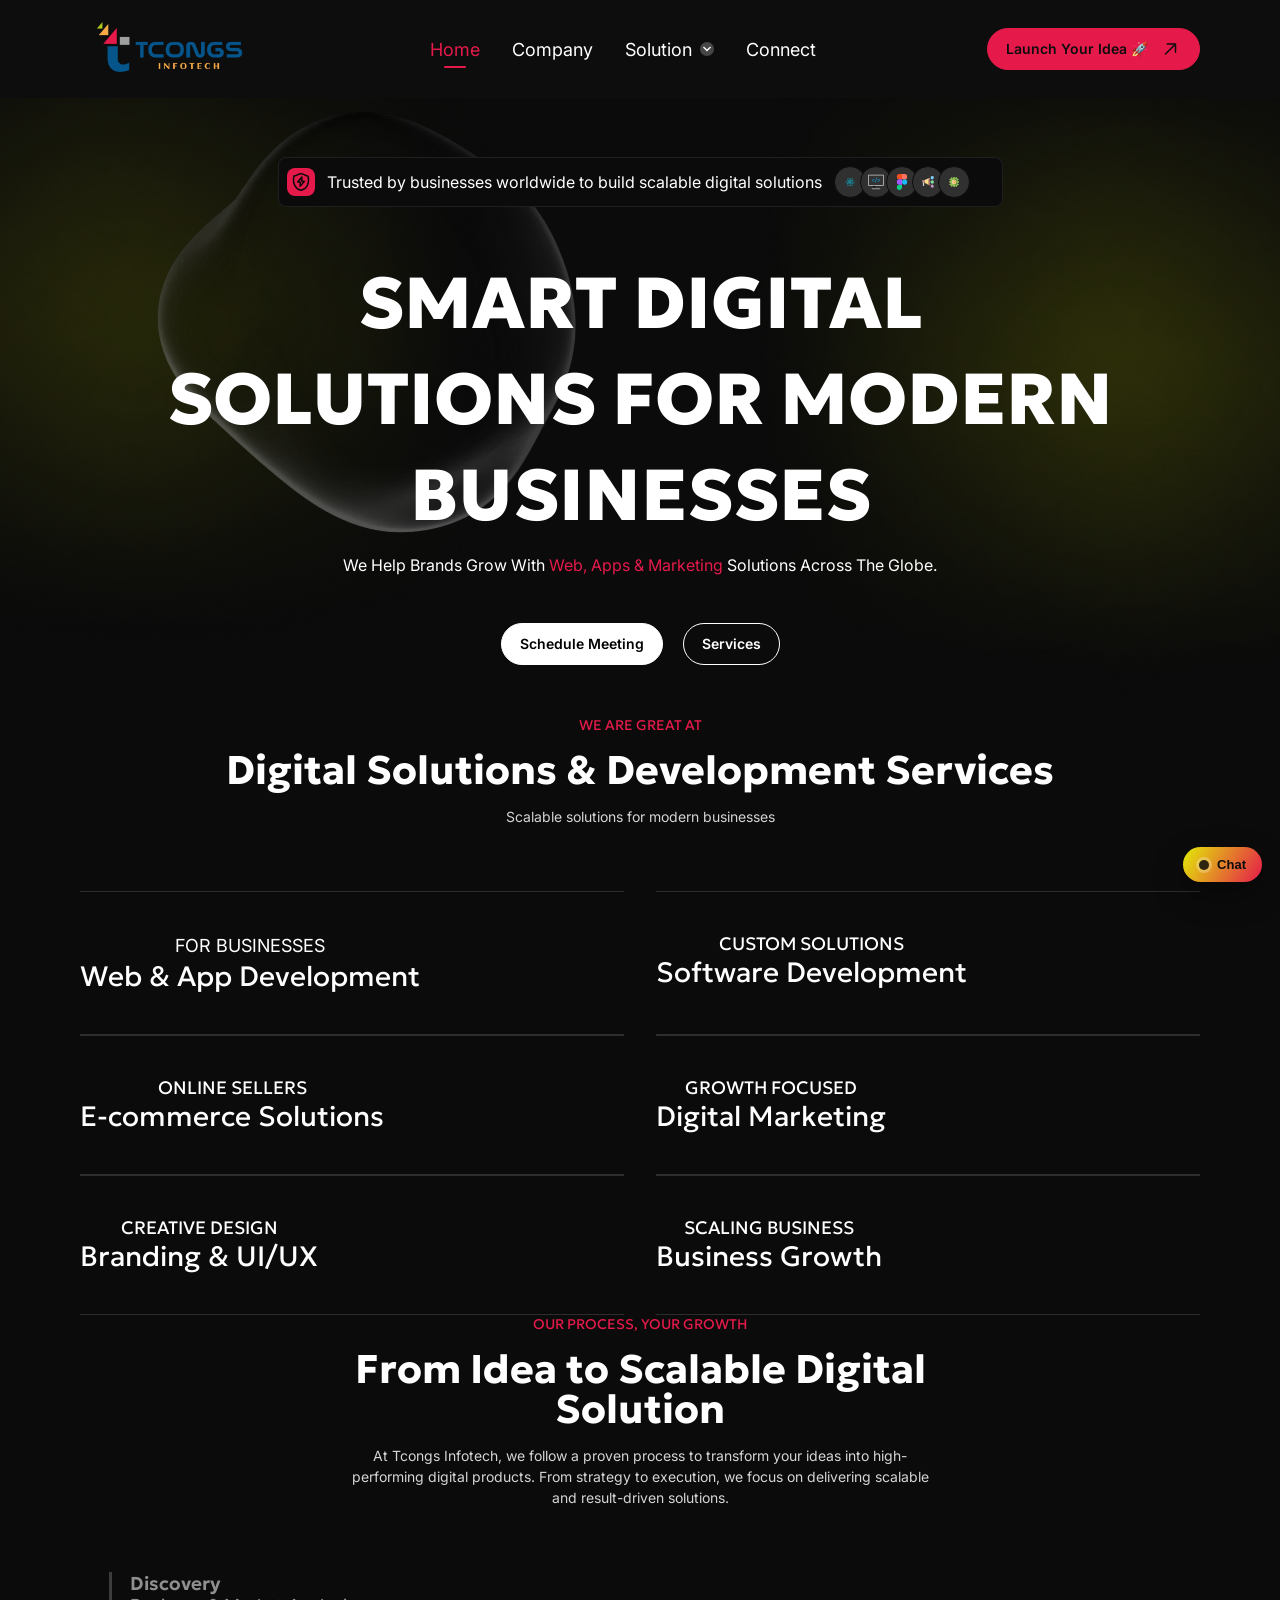
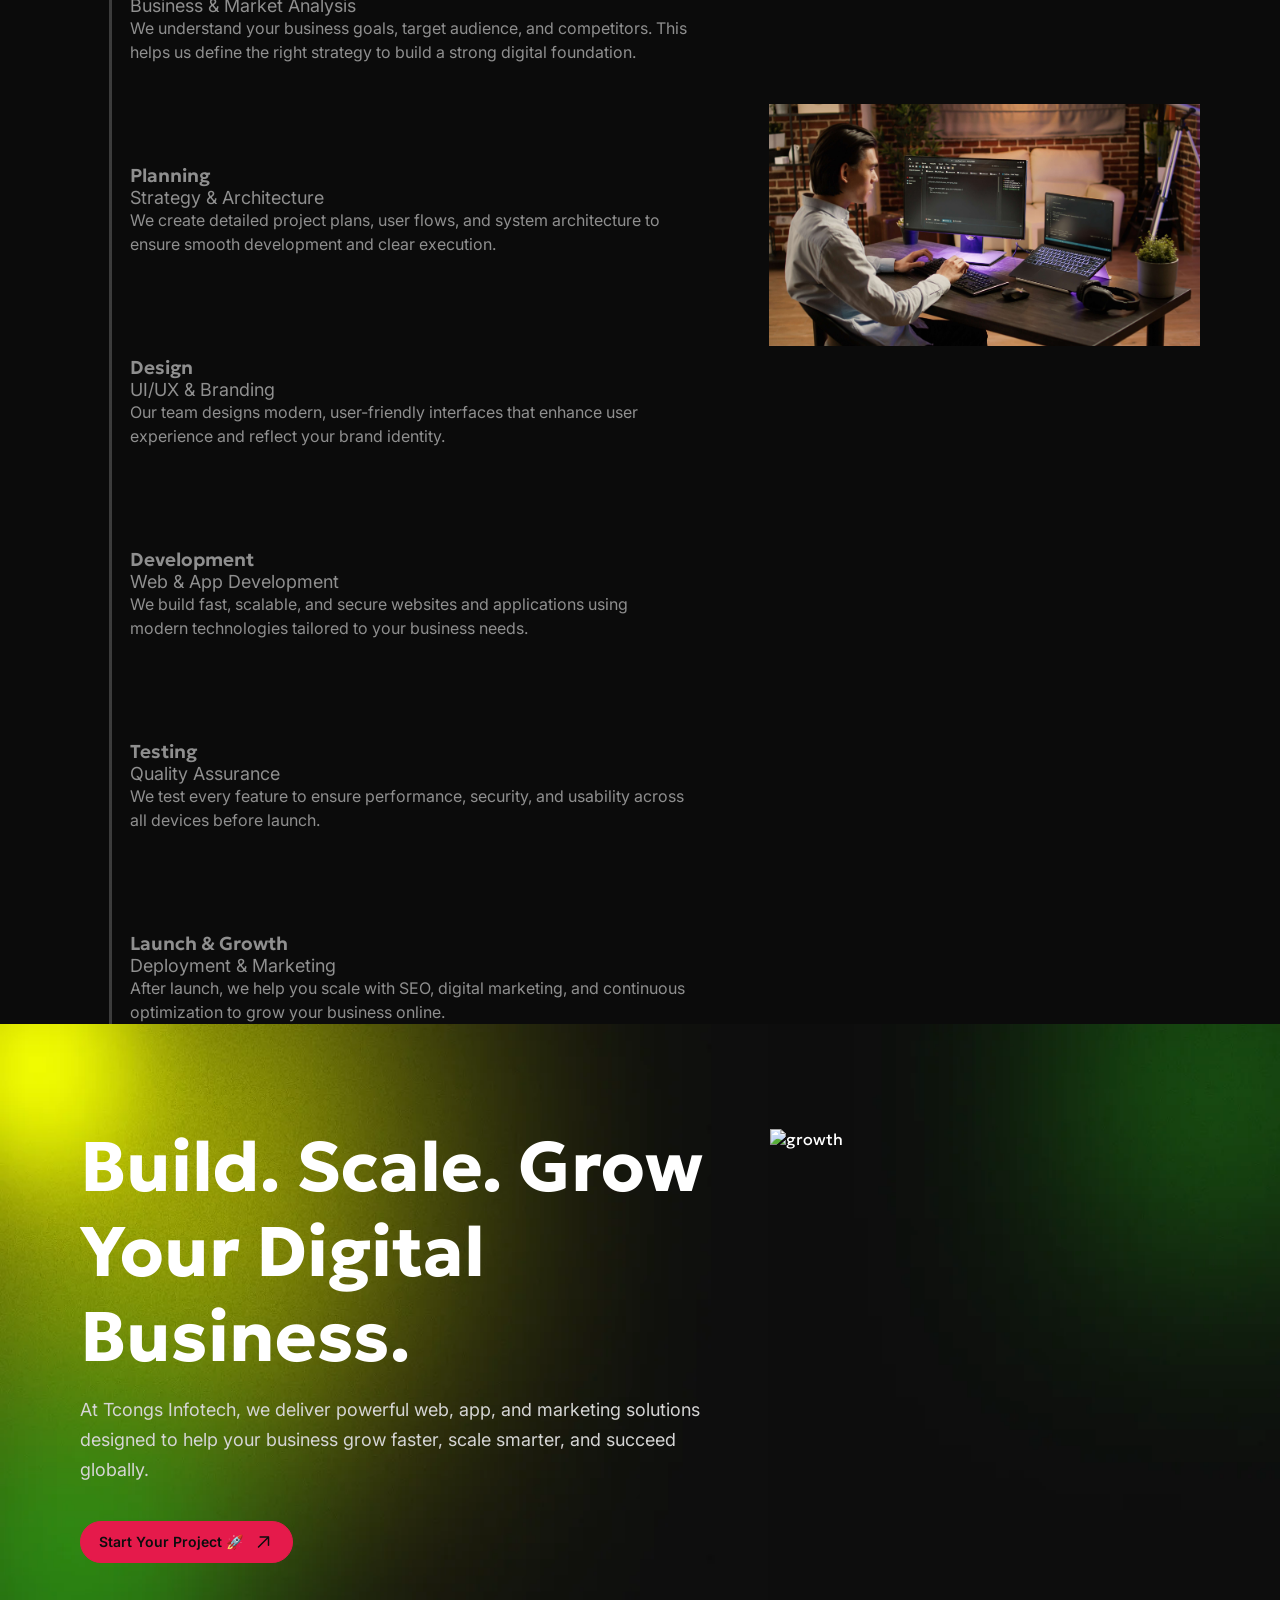
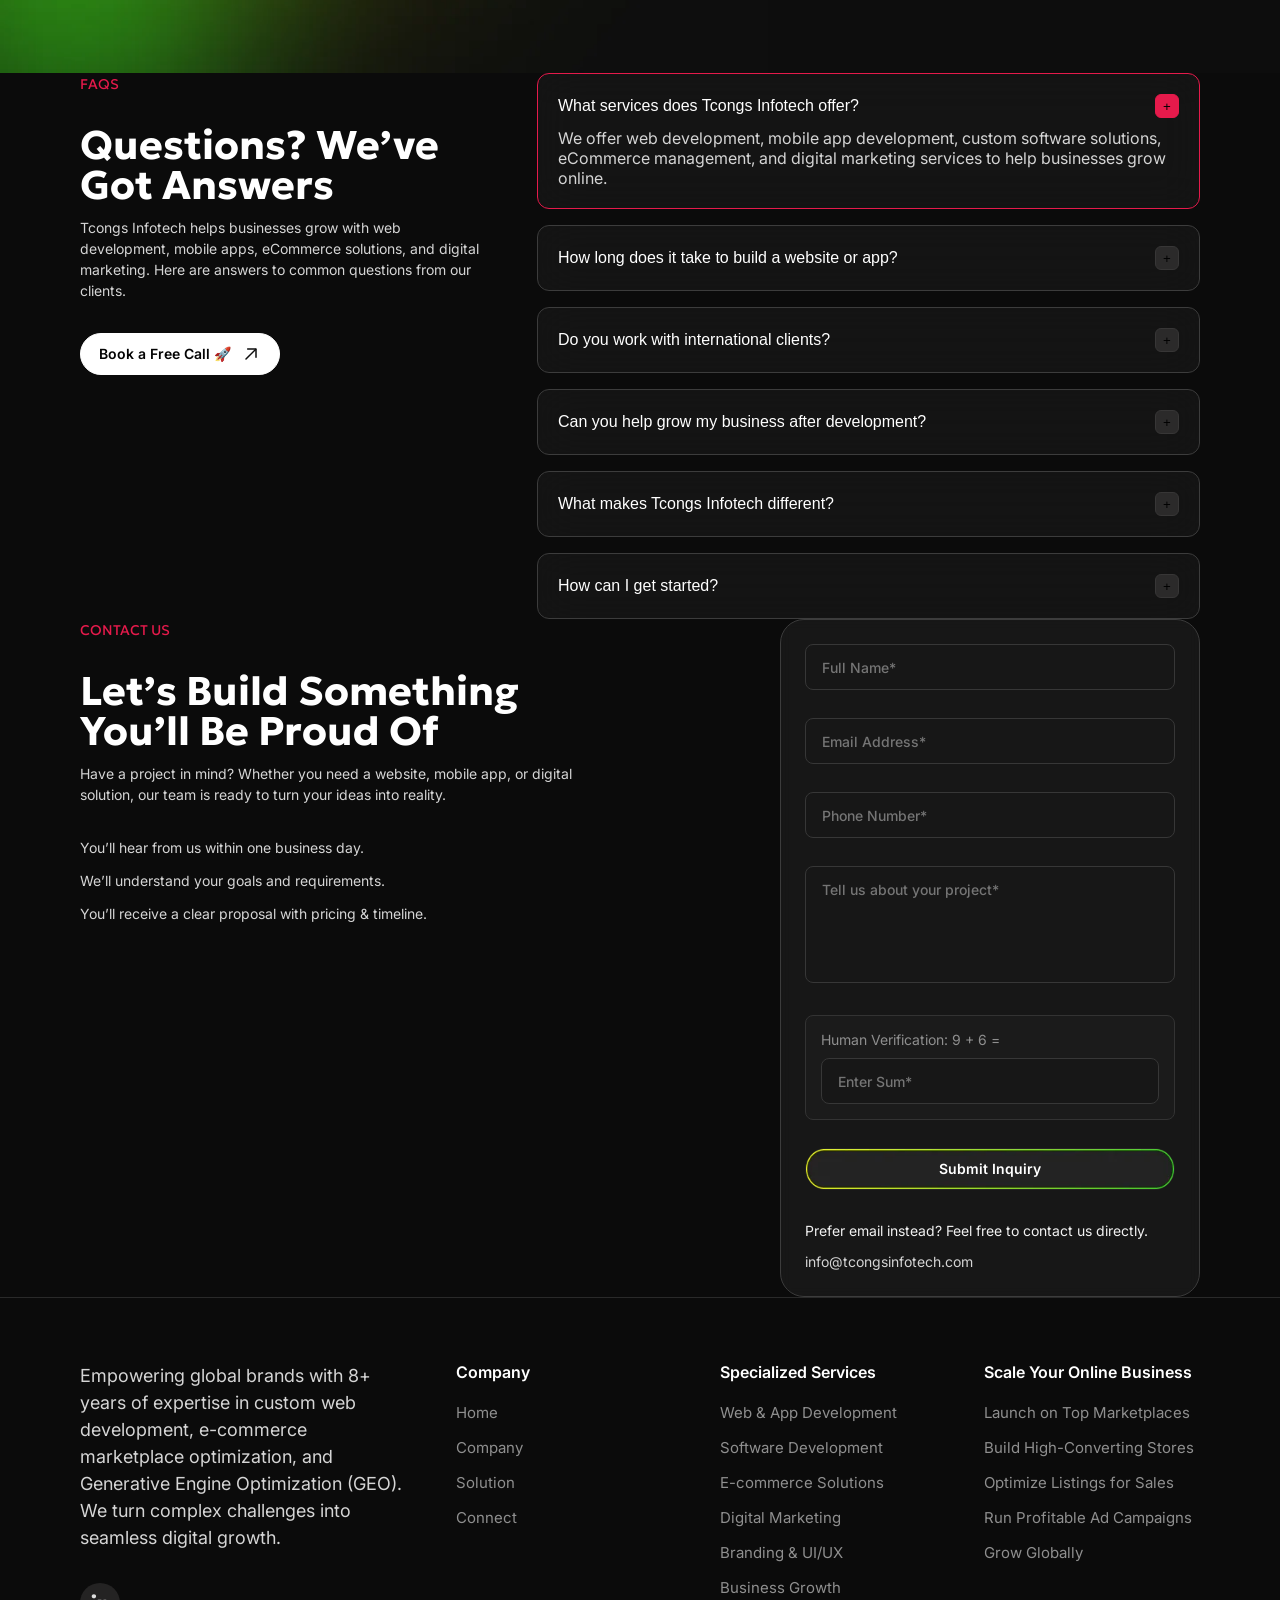
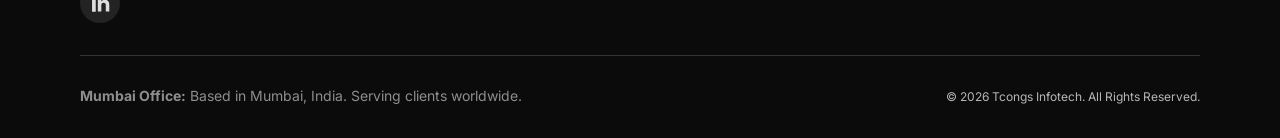
==== commit 42dd0bd7: "reverted code" ====
--- a/index.html
+++ b/index.html
@@ -13,7 +13,7 @@
 <link href="https://fonts.googleapis.com/" rel="dns-prefetch"/>
 <link href="https://fonts.gstatic.com/" rel="dns-prefetch"/>
 <link as="style" href="https://fonts.googleapis.com/css2?family=Geologica:wght@100..900&amp;family=Inter:ital,opsz,wght@0,14..32,100..900;1,14..32,100..900&amp;display=swap" rel="preload"/>
-<link href="https://fonts.googleapis.com/css2?family=Geologica:wght@100..900&amp;family=Inter:ital,opsz,wght@0,14..32,100..900;1,14..32,100..900&amp;display=swap" media="print" onload="this.media=[..."/>
+<link href="https://fonts.googleapis.com/css2?family=Geologica:wght@100..900&amp;family=Inter:ital,opsz,wght@0,14..32,100..900;1,14..32,100..900&amp;display=swap" media="print" onload="this.media='all'" rel="stylesheet"/>
 <meta content="tcongs is a UI UX design agency delivering user-centered UI UX design for web, mobile, and SaaS products using Figma and Webflow." name="description"/>
 <meta content="tcongs - UI UX Design Agency" name="title"/>
 <link href="index.html" rel="canonical"/>
@@ -98,33 +98,2480 @@
         
     </script>
 <title>Web &amp; App Development Company</title>
-<!-- (rest of original head and body content unchanged) -->
-
-<!-- Injector script to insert the GIF after the hero heading -->
-<script>
-(function(){
-  try{
-    var matchText = /Build\. Scale\. Grow Your Digital Business\./i;
-    var candidates = document.querySelectorAll('h1,h2,h3,h4,h5,p,div');
-    for(var i=0;i<candidates.length;i++){
-      var n=candidates[i];
-      if(n.textContent && matchText.test(n.textContent)){
-        // avoid inserting multiple times
-        if(document.querySelector('img[data-injected-gif]')) return;
-        var img = document.createElement('img');
-        img.src = 'frontend-assets/images/video.gif';
-        img.setAttribute('data-injected-gif','1');
-        img.alt = 'hero animation';
-        img.style.width = '100%';
-        img.style.maxWidth = '900px';
-        img.style.display = 'block';
-        img.style.marginTop = '16px';
-        n.insertAdjacentElement('afterend', img);
-        return;
-      }
-    }
-  }catch(e){console.error(e)}
-})();
+<style>
+    @font-face {
+        font-family: Inter;
+        font-style: normal;
+        font-weight: 900;
+        font-display: swap;
+        src: url("https://fonts.gstatic.com/s/inter/v20/UcCO3FwrK3iLTeHuS_nVMrMxCp50yjIw2boKoduKmMEVuBWYMZg.ttf") format("truetype")
+    }
+
+    @keyframes pulsing {
+        100% {
+            box-shadow: rgba(232, 76, 61, 0) 0px 0px 0px 30px
+        }
+    }
+
+    @keyframes bubbleFade {
+        0% {
+            opacity: 0.5;
+            transform: translate(-50%, -50%) scale(0.6)
+        }
+
+        100% {
+            background-size: 100% 2px, 2px 100%, 100% 2px, 2px 100%
+        }
+    }
+
+    @keyframes scroll {
+        0% {
+            transform: translate(0px)
+        }
+    }
+
+    @keyframes rotate {
+        0% {
+            transform: rotate(0deg)
+        }
+    }
+
+    @keyframes borderTrace {
+        0% {
+            background-size: 0% 2px, 2px 0%, 0% 2px, 2px 0%
+        }
+
+        25% {
+            background-size: 100% 2px, 2px 0%, 0% 2px, 2px 0%
+        }
+
+        50% {
+            background-size: 100% 2px, 2px 100%, 0% 2px, 2px 0%
+        }
+
+        75% {
+            background-size: 100% 2px, 2px 100%, 100% 2px, 2px 0%
+        }
+    }
+
+    :root {
+        --color-primary: #E51A4B;
+        --color-primary-2: #E2EC07;
+        --color-danger: rgb(220, 38, 38);
+        --color-white: #FFFFFF;
+        --color-white-60: rgba(255, 255, 255, 0.60);
+        --color-white-70: rgba(255, 255, 255, 0.70);
+        --color-white-04: rgba(255, 255, 255, 0.04);
+        --color-white-05: rgba(255, 255, 255, 0.05);
+        --color-white-10: rgba(255, 255, 255, 0.10);
+        --color-white-20: rgba(255, 255, 255, 0.20);
+        --color-white-50: rgba(255, 255, 255, 0.50);
+        --color-white-08: rgba(255, 255, 255, 0.08);
+        --color-white-90: rgba(255, 255, 255, 0.90);
+        --color-white-03: rgba(255, 255, 255, 0.03);
+        --color-white-00: rgba(255, 255, 255, 0.00);
+        --color-black-72: rgba(60, 60, 60, 0.72);
+        --color-black-08: rgba(243, 254, 0, 0.08);
+        --bg-gradient-gray: linear-gradient(270deg, rgba(255, 255, 255, 0.20) 86.27%, rgba(255, 255, 255, 0.00) 88.15%);
+        --color-dark-gray: #343434;
+        --color-gray-50: #E7E7E7;
+        --color-gray-100: #BDBDBD;
+        --color-gray-140: #B9B9B9;
+        --color-gray-150: #F1F1F1;
+        --color-gray-160: #ECECEC;
+        --color-gray-200: #8F8F8F;
+        --color-gray-300: #E1E1E1;
+        --color-gray-350: #F2F2F2;
+        --color-gray-360: #EAECF0;
+        --color-gray-370: #D0D5DD;
+        --color-gray-380: #DEDEDE;
+        --color-gray-400: #8E8E8E;
+        --color-gray-410: #CDCDCD;
+        --color-gray-450: #CACACA;
+        --color-gray-460: #B5B5B5;
+        --color-gray-470: #A3A3A3;
+        --color-gray-480: #C2C2C2;
+        --color-gray-485: #B8B8B8;
+        --color-gray-490: #DCDCDC;
+        --color-gray-495: #D5D5D5;
+        --color-gray-500: #373737;
+        --color-gray-600: #171717;
+        --color-black: #000000;
+        --color-black-111: #111;
+        --color-black-100: #2E3000;
+        --color-black-110: #252525;
+        --color-black-150: #0D0D0C;
+        --color-black-160: #191919;
+        --color-black-170: #090909;
+        --color-black-180: #1C1D08;
+        --color-black-400: #3C3C3C;
+        --color-black-450: #303030;
+        --color-black-600: #515050;
+        --color-black-650: #2D2D2D;
+        --color-black-850: #2A2A2A;
+        --color-black-500: #373636;
+        --color-black-550: #2B2A2A;
+        --color-black-750: #242323;
+        --color-black-800: #1A1A1A;
+        --color-black-700: #121212;
+        --color-black-200: #0D0D0D;
+        --color-black-210: #1F1F1F;
+        --color-black-300: #0B0B0B;
+        --color-black-900: #030303;
+        --color-black-910: #292929;
+        --color-black-950: #454545;
+        --color-black-960: #101828;
+        --color-black-970: #3F3F3F;
+        --color-black-980: #EFEFEF;
+        --color-black-400-40: rgba(60, 60, 60, 0.40)
+    }
+
+    * {
+        box-sizing: border-box;
+        padding: 0px;
+        margin: 0px
+    }
+
+    body {
+        font-family: Geologica, sans-serif;
+        background: var(--color-black-300)
+    }
+
+    h1,
+    h2,
+    h3,
+    h4,
+    h5,
+    h6,
+    ul {
+        font-weight: normal;
+        margin: 0px;
+        padding: 0px
+    }
+
+    .container {
+        max-width: 1400px;
+        margin: 0px auto;
+        padding: 0px 80px
+    }
+
+    .hidden {
+        display: none;
+    }
+
+    a {
+        text-decoration: none
+    }
+
+    button {
+        cursor: pointer
+    }
+
+    .mt-48 {
+        margin-top: 48px
+    }
+
+    .capitalize {
+        text-transform: capitalize
+    }
+
+    .uppercase {
+        text-transform: uppercase
+    }
+
+    .flex {
+        display: flex
+    }
+
+    .flex-col {
+        flex-direction: column
+    }
+
+    .items-center {
+        align-items: center
+    }
+
+    .justify-center {
+        justify-content: center
+    }
+
+    .justify-between {
+        justify-content: space-between
+    }
+
+    .ff_inter {
+        font-family: Inter, sans-serif !important
+    }
+
+    .fs_12 {
+        font-size: 12px
+    }
+
+    .fs_14 {
+        font-size: 14px
+    }
+
+    .fs_16 {
+        font-size: 16px
+    }
+
+    .fs_18 {
+        font-size: 18px
+    }
+
+    .lh_24 {
+        line-height: 24px
+    }
+
+    .lh_27 {
+        line-height: 27px
+    }
+
+    .lh_normal {
+        line-height: normal
+    }
+
+    .fw_500 {
+        font-weight: 500
+    }
+
+    .fw_600 {
+        font-weight: 600
+    }
+
+    .fw_800 {
+        font-weight: 800
+    }
+
+    .text_white {
+        color: var(--color-white)
+    }
+
+    .text_primary {
+        color: var(--color-primary)
+    }
+
+    .text_black_300 {
+        color: var(--color-black-300)
+    }
+
+    .w-full {
+        width: 100%
+    }
+
+    .w-fit {
+        width: fit-content
+    }
+
+    .text-center {
+        text-align: center
+    }
+
+    .mx-auto {
+        margin-left: auto;
+        margin-right: auto
+    }
+
+    .relative {
+        position: relative
+    }
+
+    .absolute {
+        position: absolute
+    }
+
+    .z_999 {
+        z-index: 999
+    }
+
+    .list-unstyled {
+        list-style: none
+    }
+
+    .overflow-hidden {
+        overflow: hidden
+    }
+
+    .btn-component {
+        font-family: "Plus Jakarta Sans", sans-serif;
+        padding: 12px 24px;
+        border-radius: 99999px;
+        gap: 12px;
+        display: flex;
+        justify-content: center;
+        align-items: center;
+        font-size: 16px;
+        line-height: 24px;
+        font-weight: 600;
+        color: var(--color-black-200);
+        white-space: nowrap
+    }
+
+    .header {
+        position: sticky;
+        top: 0px;
+        padding: 22px 0px;
+        background-color: var(--color-black-200)
+    }
+
+    .nav-link {
+        padding: 8px 16px
+    }
+
+    .shrink-0 {
+        flex-shrink: 0
+    }
+
+    .footer-text p {
+        max-width: 393px
+    }
+
+    .quick-links li a:hover {
+        color: var(--color-white)
+    }
+
+    .floating_btn {
+        position: fixed;
+        bottom: 30px;
+        right: 30px;
+        width: 100px;
+        height: 100px;
+        z-index: 1000
+    }
+
+    .contact_icon {
+        background-color: var(--color-black-100);
+        width: 60px;
+        height: 60px;
+        border-radius: 50px;
+        transform: translateY(0px);
+        box-shadow: 0 0 0 0 var(--color-black-100);
+        animation: 1.25s cubic-bezier(0.66, 0, 0, 1) 0s infinite normal none running pulsing;
+        transition: 0.3s ease-in-out
+    }
+
+
+    .services-dropdown .nav-link {
+        gap: 8px
+    }
+
+    .main-heading {
+        font-size: 72px;
+        line-height: 96px
+    }
+
+    .main-animate {
+        padding: 20px 0px
+    }
+
+    .main-animate .slide-track {
+        gap: 48px;
+        animation: 10s linear 0s infinite normal none running scroll
+    }
+
+    .main-animate .slide {
+        height: 32px
+    }
+
+    :root {
+        --color-primary: #E51A4B;
+        --color-danger: rgb(220, 38, 38);
+        --color-white: #ffffff;
+        --color-white-60: rgba(255, 255, 255, 0.6);
+        --color-white-70: rgba(255, 255, 255, 0.7);
+        --color-white-04: rgba(255, 255, 255, 0.04);
+        --color-white-05: rgba(255, 255, 255, 0.05);
+        --bg-gradient-gray: linear-gradient(270deg, rgba(255, 255, 255, 0.2) 86.27%, rgba(255, 255, 255, 0) 88.15%);
+        --color-dark-gray: #343434;
+        --color-gray-50: #e7e7e7;
+        --color-gray-100: #bdbdbd;
+        --color-gray-140: #b9b9b9;
+        --color-gray-150: #f1f1f1;
+        --color-gray-200: #8f8f8f;
+        --color-gray-300: #e1e1e1;
+        --color-gray-350: #f2f2f2;
+        --color-gray-360: #eaecf0;
+        --color-gray-370: #d0d5dd;
+        --color-gray-400: #8e8e8e;
+        --color-gray-500: #373737;
+        --color-gray-600: #171717;
+        --color-black-100: #2e3000;
+        --color-black-150: #0d0d0c;
+        --color-black-450: #303030;
+        --color-black-600: #515050;
+        --color-black-400: #3c3c3c;
+        --color-black-650: #2d2d2d;
+        --color-black-850: #2a2a2a;
+        --color-black-500: #373636;
+        --color-black-550: #2b2a2a;
+        --color-black-750: #242323;
+        --color-black-800: #1a1a1a;
+        --color-black-700: #121212;
+        --color-black-200: #0d0d0d;
+        --color-black-300: #0b0b0b;
+        --color-black-900: #030303;
+        --color-black-950: #454545;
+        --color-black-960: #101828;
+        --color-black-400-40: rgba(60, 60, 60, 0.4)
+    }
+
+    .quick-links li a:hover,
+    .text_white,
+    body {
+        color: var(--color-white)
+    }
+
+    .nav-link.active,
+    .relative {
+        position: relative
+    }
+
+    .mobile-menu .nav-link,
+    .nav-link {
+        padding: 8px 16px
+    }
+
+    .bubble {
+        width: 80px;
+        height: 80px;
+        border-radius: 50%;
+        pointer-events: none;
+        filter: blur(25px);
+        position: fixed
+    }
+
+    .grid {
+        display: grid
+    }
+
+    .accordion.active,
+    .accordion.active .accordion-icon,
+    .anim-translate:hover {
+        border-color: var(--color-primary)
+    }
+
+    .icon-box-wraper:hover .icon-box:nth-child(2) {
+        transform: translateX(-3px)
+    }
+
+    .icon-box-wraper:hover .icon-box:nth-child(3) {
+        transform: translateX(-6px)
+    }
+
+    .icon-box-wraper:hover .icon-box:nth-child(4) {
+        transform: translateX(-12px)
+    }
+
+    .icon-box-wraper:hover .icon-box:nth-child(5) {
+        transform: translateX(-16px)
+    }
+
+    .icon-box-wraper:hover .icon-box:nth-child(6) {
+        transform: translateX(-20px)
+    }
+
+    .accordion .accordion-body p {
+        padding-top: 10px
+    }
+
+    .anim-translate {
+        transition: 0.6s
+    }
+
+    .anim-translate-content {
+        transition: transform 0.6s;
+        z-index: 1
+    }
+
+    .anim-translate-slice {
+        left: 100%;
+        white-space: nowrap;
+        transition: left 0.6s, transform 0.6s;
+        z-index: 1
+    }
+
+    .anim-translate:hover .anim-translate-content {
+        transform: translateX(-150%)
+    }
+
+    .anim-translate:hover .anim-translate-slice {
+        left: 50%;
+        transform: translateX(-50%)
+    }
+
+    .btn-slide-in {
+        min-width: 180px;
+        height: auto;
+        transition: background 0.6s;
+        white-space: nowrap
+    }
+
+    .btn-slide-in .default-text,
+    .btn-slide-in .hover-content {
+        left: 50%;
+        top: 50%;
+        transform: translate(-50%, -50%);
+        transition: opacity 0.6s
+    }
+
+    .btn-slide-in .default-text {
+        opacity: 1;
+        z-index: 2
+    }
+
+    .btn-slide-in .hover-content {
+        opacity: 0;
+        pointer-events: none;
+        z-index: 2
+    }
+
+    .btn-slide-in .hover-content img {
+        width: 44px;
+        height: 44px;
+        border-radius: 50%;
+        object-fit: cover;
+        transform: translateX(-60px);
+        opacity: 0;
+        transition: transform 0.6s, opacity 0.6s
+    }
+
+    .btn-slide-in .hover-text {
+        transform: translateX(60px);
+        opacity: 0;
+        transition: transform 0.6s, opacity 0.6s
+    }
+
+    .btn-animate-swap .work-us,
+    .btn-animate-swap:hover .lets-talk {
+        transition: opacity 0.3s ease-in-out
+    }
+
+    .btn-slide-in:hover {
+        background: linear-gradient(106deg, var(--color-white) 38.84%, var(--color-primary) 229.18%)
+    }
+
+    .btn-animate-swap:hover,
+    .btn-hover-shrink:hover .btn-component {
+        border: 1px solid var(--color-primary);
+        background-color: transparent;
+        color: var(--color-primary)
+    }
+
+    .btn-animate-swap .lets-talk,
+    .btn-animate-swap:hover .work-us,
+    .btn-slide-in:hover .default-text {
+        opacity: 0
+    }
+
+    .btn-slide-in:hover .hover-content {
+        opacity: 1;
+        pointer-events: auto
+    }
+
+    .btn-slide-in:hover .hover-content img,
+    .btn-slide-in:hover .hover-text {
+        transform: translateX(0px);
+        opacity: 1
+    }
+
+    .btn-animate-swap {
+        transition: background-color 0.6s, border-color 0.6s, color 0.6s
+    }
+
+    .btn-animate-swap:hover .lets-talk {
+        opacity: 1
+    }
+
+    .btn-hover-shrink .btn-component {
+        transition: background-color 0.6s, border-color 0.6s, color 0.6s, max-width 0.6s;
+        max-width: 300px;
+        white-space: nowrap
+    }
+
+    .btn-hover-shrink:hover .btn-component {
+        max-width: 120px
+    }
+
+
+
+    .icon-box:nth-child(2),
+    .icon-box:nth-child(3),
+    .icon-box:nth-child(4),
+    .icon-box:nth-child(5),
+    .icon-box:nth-child(6) {
+        transition: transform 0.3s ease-in-out
+    }
+
+    .bubble-img,
+    .no-code,
+    .star-wrapper {
+        position: absolute
+    }
+
+    .icon-box:nth-child(2) {
+        transform: translateX(-6px)
+    }
+
+    .icon-box:nth-child(3) {
+        transform: translateX(-12px)
+    }
+
+    .icon-box:nth-child(4) {
+        transform: translateX(-18px)
+    }
+
+    .icon-box:nth-child(5) {
+        transform: translateX(-24px)
+    }
+
+    .icon-box:nth-child(6) {
+        transform: translateX(-30px)
+    }
+
+    .mt-24 {
+        margin-top: 24px
+    }
+
+    .mt-12 {
+        margin-top: 12px
+    }
+
+    .hero-section {
+        padding-top: 48px;
+        padding-bottom: 40px;
+        background-image: url("frontend-assets/images/home-hero-bg.webp");
+        will-change: transform;
+        contain: layout paint;
+        background-position: center center;
+        background-repeat: no-repeat;
+        background-size: 100% 100%
+    }
+
+    .hero-section .content-wraper {
+        min-height: calc(-370px + 100dvh)
+    }
+
+    .hero-section .content {
+        max-width: 978px
+    }
+
+    .trusted-craft {
+        padding: 8px;
+        border-radius: 8px;
+        border: 1px solid var(--color-black-400-40);
+        background-color: var(--color-black-300);
+        gap: 12px
+    }
+
+    .power-icon {
+        width: 28px;
+        height: 28px;
+        border-radius: 8px;
+        background-color: var(--color-primary)
+    }
+
+    .icon-box {
+        width: 32px;
+        height: 32px;
+        border-radius: 50%;
+        border: 1.5px solid var(--color-black-150);
+        background-color: var(--color-black-450)
+    }
+
+    .bubble-img {
+        top: -48px;
+        z-index: -1
+    }
+
+    .no-code {
+        background-color: var(--color-primary);
+        padding: 7px 9px;
+        border-radius: 8px;
+        white-space: nowrap;
+        right: -10px;
+        top: 11px;
+        rotate: 7deg
+    }
+
+    .star-wrapper {
+        bottom: 0px;
+        left: 0px
+    }
+
+    .trusted-partners-wraper {
+        padding-top: 88px
+    }
+
+    .services-mega-menu {
+        position: fixed;
+        top: 80px;
+        left: 50%;
+        transform: translateX(-50%);
+        width: 100%;
+        max-width: 1200px;
+        background: var(--color-black-300);
+        border-radius: 16px;
+        transition: 0.3s;
+        z-index: 1000;
+        padding: 40px 0px;
+        overflow-y: auto;
+        max-height: calc(-80px + 100vh);
+        scrollbar-width: none;
+        opacity: 0 !important;
+        visibility: hidden !important
+    }
+
+    .toast-message a,
+    .toast-message label {
+        color: rgb(255, 255, 255)
+    }
+
+    .toast-message a:hover {
+        color: rgb(204, 204, 204);
+        text-decoration: none
+    }
+
+    #toast-container * {
+        box-sizing: border-box
+    }
+
+    #toast-container>div {
+        background-image: none !important
+    }
+
+    #toast-container>div:hover {
+        box-shadow: rgb(0, 0, 0) 0px 0px 12px;
+        opacity: 1;
+        cursor: pointer
+    }
+
+    #toast-container.toast-bottom-center>div,
+    #toast-container.toast-top-center>div {
+        width: 300px;
+        margin-left: auto;
+        margin-right: auto
+    }
+
+    #toast-container.toast-bottom-full-width>div,
+    #toast-container.toast-top-full-width>div {
+        width: 96%;
+        margin-left: auto;
+        margin-right: auto
+    }
+
+    .animated-insight .insight-thumbnail img,
+    .animated-insight .blog-thumbnail img {
+        transition: scale 0.3s ease-in-out
+    }
+
+    .animated-insight:hover .insight-thumbnail img,
+    .animated-insight:hover .blog-thumbnail img {
+        scale: 1.05
+    }
+
+    .services-dropdown {
+        position: relative
+    }
+
+    .services-dropdown:hover .services-mega-menu {
+        opacity: 1 !important;
+        visibility: visible !important
+    }
+
+    .mega-menu-content {
+        display: grid;
+        grid-template-columns: 280px 1fr;
+        gap: 24px
+    }
+
+    .tab-button {
+        background: transparent;
+        border: none;
+        border-radius: 8px;
+        cursor: pointer;
+        transition: 0.3s;
+        color: var(--color-gray-200);
+        padding: 16px;
+        gap: 12px
+    }
+
+    .tab-button:hover,
+    .tab-button.active {
+        background: var(--color-black-08)
+    }
+
+    .mega-menu-panels {
+        position: relative
+    }
+
+    .mega-menu-tabs {
+        height: fit-content;
+        position: sticky;
+        top: 0px
+    }
+
+    @media (max-width:1204px) {
+        .container {
+            padding: 0px 60px
+        }
+    }
+
+    @media (max-width:991px) {
+        .container {
+            padding: 0px 40px
+        }
+
+        .mobile-menu {
+            position: fixed;
+            bottom: 0px;
+            left: 100%;
+            width: 100%;
+            height: calc(-80.8px + 100dvh);
+            background-color: var(--color-black-300);
+            z-index: 1000;
+            padding: 48px 24px;
+            transition: left 0.3s ease-in-out
+        }
+
+        .mobile-menu .nav-link {
+            padding: 8px 16px
+        }
+
+        .services-dropdown .nav-link {
+            justify-content: center
+        }
+
+        .mega-menu-tabs {
+            position: unset
+        }
+
+        .services-mega-menu {
+            position: unset;
+            max-height: 0px;
+            overflow: hidden;
+            padding: 0px
+        }
+
+        .mega-menu-content,
+        .tab-panel {
+            grid-template-columns: 1fr
+        }
+    }
+
+    @media (min-width:576px) {
+        .sm-hidden {
+            display: block
+        }
+
+        .trusted-craft .icon-box-wraper {
+            max-width: 170px
+        }
+    }
+
+    @media (max-width:495px) {
+        .star-wrapper {
+            top: 66%
+        }
+    }
+
+    @media (max-width:471px) {
+        .star-wrapper {
+            top: 56%;
+            left: -16px;
+        }
+
+        .star-wrapper img {
+            width: 40px;
+        }
+    }
+
+    @media (max-width:240px) {
+        #toast-container>div {
+            padding: 8px 8px 8px 50px;
+            width: 11em
+        }
+    }
+
+    @media (min-width:241px) and (max-width:480px) {
+        #toast-container>div {
+            padding: 8px 8px 8px 50px;
+            width: 18em
+        }
+    }
+
+    @media (min-width:481px) and (max-width:768px) {
+        #toast-container>div {
+            padding: 15px 15px 15px 50px;
+            width: 25em
+        }
+    }
+
+    @media (max-width:768px) {
+        .footer-grid .footer-text p {
+            max-width: 100%
+        }
+
+        .main-animate .slide-track {
+            gap: 42px
+        }
+    }
+
+    @media (max-width:575px) {
+        .theme-toggler .theme-icon svg {
+            width: 12px !important
+        }
+
+        .header {
+            padding: 20px 0px
+        }
+
+        .container {
+            padding: 0px 24px
+        }
+
+        .sm-hidden {
+            display: none
+        }
+
+        .sm-flex-wrap {
+            flex-wrap: wrap
+        }
+
+        .btn-component {
+            padding: 8px 14px;
+            font-size: 13px !important;
+        }
+
+        .btn-slide-in {
+            min-width: 170px
+        }
+
+        .hero-section {
+            padding-top: 30px !important;
+        }
+    }
+</style>
+<link as="image" fetchpriority="high" href="frontend-assets/images/home-hero-bg.webp" rel="preload"/>
+<link as="image" fetchpriority="high" href="frontend-assets/images/home-process-1.webp" rel="preload"/>
+<script async="">
+        (function(h, o, t, j, a, r) {
+            h.hj = h.hj || function() {
+                (h.hj.q = h.hj.q || []).push(arguments)
+            };
+            h._hjSettings = {
+                hjid: 6616636,
+                hjsv: 6
+            };
+            a = o.getElementsByTagName('head')[0];
+            r = o.createElement('script');
+            r.async = 1;
+            r.src = t + h._hjSettings.hjid + j + h._hjSettings.hjsv;
+            a.appendChild(r);
+        })(window, document, 'https://static.hotjar.com/c/hotjar-', '.js?sv=');
+    </script>
+
+<script async="" data-key="CkqGZvQnn/Ki9zwsYSnOkA" src="../analytics.ahrefs.com/analytics.js"></script>
+
+    <link rel="stylesheet" href="https://cdn.jsdelivr.net/npm/intl-tel-input@23/build/css/intlTelInput.css">
+    <script defer src="https://cdn.jsdelivr.net/npm/intl-tel-input@23/build/js/intlTelInput.min.js"></script>
+    
+    <head>
+  <title>Tcongs Infotech</title>
+  <meta name="description" content="...">
+
+  <!-- Your Schema -->
+  <script type="application/ld+json">
+  {
+   "@context": "https://schema.org",
+   "@type": "ProfessionalService",
+   "name": "Tcongs Infotech",
+   "url": "https://tcongsinfotech.com",
+   "logo": "https://tcongsinfotech.com/logo.png",
+   "telephone": "+919892087099"
+  }
+  </script>
+
+</head>
+
+</head>
+
+<body>
+    <header class="header z_999">
+        <div class="container">
+            <nav class="flex items-center justify-between">
+                <a aria-label="tcongs" href="index.html">
+                    <img alt="tcongs" height="50" src="frontend-assets/images/svgs/logo.svg" width="179" />
+                </a>
+                <ul class="list-unstyled flex items-center gap-12 mobile-menu" id="mobile-menu">
+                    <li>
+                        <a class="nav-link fs_18 lh_27 ff_inter text_white active" href="index.html">Home</a>
+                    </li>
+                    <li>
+                        <a class="nav-link fs_18 lh_27 ff_inter text_white" href="about.html">Company</a>
+                    </li>
+                    <li class="services-dropdown mobile-tab-button">
+                        <a class="nav-link fs_18 lh_27 ff_inter text_white flex items-center" role="button">
+                            Solution
+                            <img alt="Dropdown Arrow" decoding="async" fetchpriority="high" height="14" loading="eager" src="frontend-assets/images/svgs/dropwodn-arrow.svg" width="14" />
+                        </a>
+                        <div class="services-mega-menu services-mobile-menu">
+                            <div class="container">
+                                <div class="mega-menu-content">
+                                    <div class="mega-menu-tabs">
+                                        <button class="tab-button flex items-center w-full" data-tab="web-app">
+                                            <img alt="icon" class="shrink-0" height="24" src="frontend-assets/images/svgs/website-click-svgrepo-com.svg" width="24" />
+                                            <span class="ff_inter fs_16 lh_24 fw_600 text_white">Web & App Development</span>
+                                        </button>
+                                        <button class="tab-button flex items-center w-full" data-tab="software">
+                                            <img alt="icon" class="shrink-0" height="24" src="frontend-assets/images/svgs/dev.svg" width="24" />
+                                            <span class="ff_inter fs_16 lh_24 fw_600 text_white">Software Development</span>
+                                        </button>
+                                        <button class="tab-button flex items-center w-full" data-tab="ecommerce">
+                                            <img alt="icon" class="shrink-0" height="24" src="frontend-assets/images/svgs/ecommerce-website-commerce-and-shopping-2-svgrepo-com (2).svg" width="24" />
+                                            <span class="ff_inter fs_16 lh_24 fw_600 text_white">E-commerce Solutions</span>
+                                        </button>
+                                        <button class="tab-button flex items-center w-full" data-tab="marketing">
+                                            <img alt="icon" class="shrink-0" height="24" src="frontend-assets/images/svgs/digital-marketing-promotion-advertising-svgrepo-com (3).svg" width="24" />
+                                            <span class="ff_inter fs_16 lh_24 fw_600 text_white">Digital Marketing</span>
+                                        </button>
+                                        <button class="tab-button flex items-center w-full" data-tab="branding">
+                                            <img alt="icon" class="shrink-0" height="24" src="frontend-assets/images/svgs/branding-business-chess-svgrepo-com.svg" width="24" />
+                                            <span class="ff_inter fs_16 lh_24 fw_600 text_white">Branding & UI/UX</span>
+                                        </button>
+                                        <button class="tab-button flex items-center w-full" data-tab="growth">
+                                            <img alt="icon" class="shrink-0" height="24" src="frontend-assets/images/svgs/growth-report-graph-svgrepo-com.svg" width="24" />
+                                            <span class="ff_inter fs_16 lh_24 fw_600 text_white">Business Growth</span>
+                                        </button>
+                                    </div>
+                                    <div class="mega-menu-panels">
+                                        <div class="tab-panel" id="web-app-panel">
+                                            <a class="service_item flex" href="services/wordpress-development.html">
+                                                <div class="service-icon">
+                                                    <img alt="icon" class="shrink-0" decoding="async" fetchpriority="high" height="24" loading="eager" src="frontend-assets/images/services-icons/wordpress-139-svgrepo-com (1).svg" width="24" />
+                                                </div>
+                                                <div>
+                                                    <p class="service-title ff_inter fs_16 lh_24 fw_600 text_white">WordPress Development</p>
+                                                    <p class="service-description ff_inter fs_16 lh_24 fw_400 text_white">Explore our comprehensive wordpress development solutions to elevate your brand.</p>
+                                                </div>
+                                            </a>
+                                            <a class="service_item flex" href="services/shopify-development.html">
+                                                <div class="service-icon">
+                                                    <img alt="icon" class="shrink-0" decoding="async" fetchpriority="high" height="24" loading="eager" src="frontend-assets/images/services-icons/shopify-svgrepo-com.svg" width="24" />
+                                                </div>
+                                                <div>
+                                                    <p class="service-title ff_inter fs_16 lh_24 fw_600 text_white">Shopify Development</p>
+                                                    <p class="service-description ff_inter fs_16 lh_24 fw_400 text_white">Explore our comprehensive shopify development solutions to elevate your brand.</p>
+                                                </div>
+                                            </a>
+                                            <a class="service_item flex" href="services/laravel-development.html">
+                                                <div class="service-icon">
+                                                    <img alt="icon" class="shrink-0" decoding="async" fetchpriority="high" height="24" loading="eager" src="frontend-assets/images/services-icons/laravel-svgrepo-com.svg" width="24" />
+                                                </div>
+                                                <div>
+                                                    <p class="service-title ff_inter fs_16 lh_24 fw_600 text_white">Laravel Development</p>
+                                                    <p class="service-description ff_inter fs_16 lh_24 fw_400 text_white">Explore our comprehensive laravel development solutions to elevate your brand.</p>
+                                                </div>
+                                            </a>
+                                            <a class="service_item flex" href="services/nodejs-development.html">
+                                                <div class="service-icon">
+                                                    <img alt="icon" class="shrink-0" decoding="async" fetchpriority="high" height="24" loading="eager" src="frontend-assets/images/services-icons/nodejs02-svgrepo-com.svg" width="24" />
+                                                </div>
+                                                <div>
+                                                    <p class="service-title ff_inter fs_16 lh_24 fw_600 text_white">Node.js Development</p>
+                                                    <p class="service-description ff_inter fs_16 lh_24 fw_400 text_white">Explore our comprehensive node.js development solutions to elevate your brand.</p>
+                                                </div>
+                                            </a>
+                                            <a class="service_item flex" href="services/reactjs-development.html">
+                                                <div class="service-icon">
+                                                    <img alt="icon" class="shrink-0" decoding="async" fetchpriority="high" height="24" loading="eager" src="frontend-assets/images/services-icons/react-16-svgrepo-com.svg" width="24" />
+                                                </div>
+                                                <div>
+                                                    <p class="service-title ff_inter fs_16 lh_24 fw_600 text_white">React.js Development</p>
+                                                    <p class="service-description ff_inter fs_16 lh_24 fw_400 text_white">Explore our comprehensive react.js development solutions to elevate your brand.</p>
+                                                </div>
+                                            </a>
+                                            <a class="service_item flex" href="services/flutter-app-development.html">
+                                                <div class="service-icon">
+                                                    <img alt="icon" class="shrink-0" decoding="async" fetchpriority="high" height="24" loading="eager" src="frontend-assets/images/services-icons/flutter-svgrepo-com.svg" width="24" />
+                                                </div>
+                                                <div>
+                                                    <p class="service-title ff_inter fs_16 lh_24 fw_600 text_white">Flutter App Development</p>
+                                                    <p class="service-description ff_inter fs_16 lh_24 fw_400 text_white">Explore our comprehensive flutter app development solutions to elevate your brand.</p>
+                                                </div>
+                                            </a>
+                                            <a class="service_item flex" href="services/android-app-development.html">
+                                                <div class="service-icon">
+                                                    <img alt="icon" class="shrink-0" decoding="async" fetchpriority="high" height="24" loading="eager" src="frontend-assets/images/services-icons/androidstudio-svgrepo-com.svg" width="24" />
+                                                </div>
+                                                <div>
+                                                    <p class="service-title ff_inter fs_16 lh_24 fw_600 text_white">Android App Development</p>
+                                                    <p class="service-description ff_inter fs_16 lh_24 fw_400 text_white">Explore our comprehensive android app development solutions to elevate your brand.</p>
+                                                </div>
+                                            </a>
+                                            <a class="service_item flex" href="services/ios-app-development.html">
+                                                <div class="service-icon">
+                                                    <img alt="icon" class="shrink-0" decoding="async" fetchpriority="high" height="24" loading="eager" src="frontend-assets/images/services-icons/phone.svg" width="24" />
+                                                </div>
+                                                <div>
+                                                    <p class="service-title ff_inter fs_16 lh_24 fw_600 text_white">iOS App Development</p>
+                                                    <p class="service-description ff_inter fs_16 lh_24 fw_400 text_white">Explore our comprehensive ios app development solutions to elevate your brand.</p>
+                                                </div>
+                                            </a>
+                                        </div>
+                                        <div class="tab-panel" id="software-panel">
+                                            <a class="service_item flex" href="services/custom-software-development.html">
+                                                <div class="service-icon">
+                                                    <img alt="icon" class="shrink-0" decoding="async" fetchpriority="high" height="24" loading="eager" src="frontend-assets/images/services-icons/custom-coding-svgrepo-com.svg" width="24" />
+                                                </div>
+                                                <div>
+                                                    <p class="service-title ff_inter fs_16 lh_24 fw_600 text_white">Custom Software Development</p>
+                                                    <p class="service-description ff_inter fs_16 lh_24 fw_400 text_white">Explore our comprehensive custom software development solutions to elevate your brand.</p>
+                                                </div>
+                                            </a>
+                                            <a class="service_item flex" href="services/saas-application-development.html">
+                                                <div class="service-icon">
+                                                    <img alt="icon" class="shrink-0" decoding="async" fetchpriority="high" height="24" loading="eager" src="frontend-assets/images/services-icons/saas-enablement-svgrepo-com.svg" width="24" />
+                                                </div>
+                                                <div>
+                                                    <p class="service-title ff_inter fs_16 lh_24 fw_600 text_white">SaaS Application Development</p>
+                                                    <p class="service-description ff_inter fs_16 lh_24 fw_400 text_white">Explore our comprehensive saas application development solutions to elevate your brand.</p>
+                                                </div>
+                                            </a>
+                                            <a class="service_item flex" href="services/enterprise-software-solutions.html">
+                                                <div class="service-icon">
+                                                    <img alt="icon" class="shrink-0" decoding="async" fetchpriority="high" height="24" loading="eager" src="frontend-assets/images/services-icons/enterprise-svgrepo-com (1).svg" width="24" />
+                                                </div>
+                                                <div>
+                                                    <p class="service-title ff_inter fs_16 lh_24 fw_600 text_white">Enterprise Software Solutions</p>
+                                                    <p class="service-description ff_inter fs_16 lh_24 fw_400 text_white">Explore our comprehensive enterprise software solutions solutions to elevate your brand.</p>
+                                                </div>
+                                            </a>
+                                            <a class="service_item flex" href="services/api-development-integration.html">
+                                                <div class="service-icon">
+                                                    <img alt="icon" class="shrink-0" decoding="async" fetchpriority="high" height="24" loading="eager" src="frontend-assets/images/services-icons/integration-svgrepo-com.svg" width="24" />
+                                                </div>
+                                                <div>
+                                                    <p class="service-title ff_inter fs_16 lh_24 fw_600 text_white">API Development & Integration</p>
+                                                    <p class="service-description ff_inter fs_16 lh_24 fw_400 text_white">Explore our comprehensive api development & integration solutions to elevate your brand.</p>
+                                                </div>
+                                            </a>
+                                            <a class="service_item flex" href="services/crm-erp-development.html">
+                                                <div class="service-icon">
+                                                    <img alt="icon" class="shrink-0" decoding="async" fetchpriority="high" height="24" loading="eager" src="frontend-assets/images/services-icons/design-systems.svg" width="24" />
+                                                </div>
+                                                <div>
+                                                    <p class="service-title ff_inter fs_16 lh_24 fw_600 text_white">CRM & ERP Development</p>
+                                                    <p class="service-description ff_inter fs_16 lh_24 fw_400 text_white">Explore our comprehensive crm & erp development solutions to elevate your brand.</p>
+                                                </div>
+                                            </a>
+                                            <a class="service_item flex" href="services/cloud-application-development.html">
+                                                <div class="service-icon">
+                                                    <img alt="icon" class="shrink-0" decoding="async" fetchpriority="high" height="24" loading="eager" src="frontend-assets/images/services-icons/cloud-svgrepo-com.svg" width="24" />
+                                                </div>
+                                                <div>
+                                                    <p class="service-title ff_inter fs_16 lh_24 fw_600 text_white">Cloud Application Development</p>
+                                                    <p class="service-description ff_inter fs_16 lh_24 fw_400 text_white">Explore our comprehensive cloud application development solutions to elevate your brand.</p>
+                                                </div>
+                                            </a>
+                                            <a class="service_item flex" href="services/microservices-architecture.html">
+                                                <div class="service-icon">
+                                                    <img alt="icon" class="shrink-0" decoding="async" fetchpriority="high" height="24" loading="eager" src="frontend-assets/images/services-icons/services-svgrepo-com.svg" width="24" />
+                                                </div>
+                                                <div>
+                                                    <p class="service-title ff_inter fs_16 lh_24 fw_600 text_white">Microservices Architecture</p>
+                                                    <p class="service-description ff_inter fs_16 lh_24 fw_400 text_white">Explore our comprehensive microservices architecture solutions to elevate your brand.</p>
+                                                </div>
+                                            </a>
+                                            <a class="service_item flex" href="services/ai-automation-solutions.html">
+                                                <div class="service-icon">
+                                                    <img alt="icon" class="shrink-0" decoding="async" fetchpriority="high" height="24" loading="eager" src="frontend-assets/images/services-icons/ai-svgrepo-com.svg" width="24" />
+                                                </div>
+                                                <div>
+                                                    <p class="service-title ff_inter fs_16 lh_24 fw_600 text_white">AI & Automation Solutions</p>
+                                                    <p class="service-description ff_inter fs_16 lh_24 fw_400 text_white">Explore our comprehensive ai & automation solutions solutions to elevate your brand.</p>
+                                                </div>
+                                            </a>
+                                            <a class="service_item flex" href="services/maintenance-support.html">
+                                                <div class="service-icon">
+                                                    <img alt="icon" class="shrink-0" decoding="async" fetchpriority="high" height="24" loading="eager" src="frontend-assets/images/services-icons/maintenance-svgrepo-com.svg" width="24" />
+                                                </div>
+                                                <div>
+                                                    <p class="service-title ff_inter fs_16 lh_24 fw_600 text_white">Maintenance & Support</p>
+                                                    <p class="service-description ff_inter fs_16 lh_24 fw_400 text_white">Explore our comprehensive maintenance & support solutions to elevate your brand.</p>
+                                                </div>
+                                            </a>
+                                        </div>
+                                        <div class="tab-panel" id="ecommerce-panel">
+                                            <a class="service_item flex" href="services/amazon-marketplace-management.html">
+                                                <div class="service-icon">
+                                                    <img alt="icon" class="shrink-0" decoding="async" fetchpriority="high" height="24" loading="eager" src="frontend-assets/images/services-icons/amazon-shopping-svgrepo-com.svg" width="24" />
+                                                </div>
+                                                <div>
+                                                    <p class="service-title ff_inter fs_16 lh_24 fw_600 text_white">Amazon Marketplace Management</p>
+                                                    <p class="service-description ff_inter fs_16 lh_24 fw_400 text_white">Explore our comprehensive amazon marketplace management solutions to elevate your brand.</p>
+                                                </div>
+                                            </a>
+                                            <a class="service_item flex" href="services/flipkart-marketplace-management.html">
+                                                <div class="service-icon">
+                                                    <img alt="icon" class="shrink-0" decoding="async" fetchpriority="high" height="24" loading="eager" src="frontend-assets/images/services-icons/flipkart-svgrepo-com.svg" width="24" />
+                                                </div>
+                                                <div>
+                                                    <p class="service-title ff_inter fs_16 lh_24 fw_600 text_white">Flipkart Marketplace Management</p>
+                                                    <p class="service-description ff_inter fs_16 lh_24 fw_400 text_white">Explore our comprehensive flipkart marketplace management solutions to elevate your brand.</p>
+                                                </div>
+                                            </a>
+                                            <a class="service_item flex" href="services/myntra-ajio-management.html">
+                                                <div class="service-icon">
+                                                    <img alt="icon" class="shrink-0" decoding="async" fetchpriority="high" height="24" loading="eager" src="frontend-assets/images/services-icons/myntra-svgrepo-com.svg" width="24" />
+                                                </div>
+                                                <div>
+                                                    <p class="service-title ff_inter fs_16 lh_24 fw_600 text_white">Myntra & Ajio Management</p>
+                                                    <p class="service-description ff_inter fs_16 lh_24 fw_400 text_white">Explore our comprehensive myntra & ajio management solutions to elevate your brand.</p>
+                                                </div>
+                                            </a>
+                                            <a class="service_item flex" href="services/nykaa-marketplace-management.html">
+                                                <div class="service-icon">
+                                                    <img alt="icon" class="shrink-0" decoding="async" fetchpriority="high" height="24" loading="eager" src="frontend-assets/images/services-icons/experience.svg" width="24" />
+                                                </div>
+                                                <div>
+                                                    <p class="service-title ff_inter fs_16 lh_24 fw_600 text_white">Nykaa & Beauty Marketplace</p>
+                                                    <p class="service-description ff_inter fs_16 lh_24 fw_400 text_white">Explore our comprehensive nykaa & beauty marketplace solutions to elevate your brand.</p>
+                                                </div>
+                                            </a>
+                                            <a class="service_item flex" href="services/tata-cliq-marketplace.html">
+                                                <div class="service-icon">
+                                                    <img alt="icon" class="shrink-0" decoding="async" fetchpriority="high" height="24" loading="eager" src="frontend-assets/images/services-icons/design-systems.svg" width="24" />
+                                                </div>
+                                                <div>
+                                                    <p class="service-title ff_inter fs_16 lh_24 fw_600 text_white">Tata CLiQ Marketplace</p>
+                                                    <p class="service-description ff_inter fs_16 lh_24 fw_400 text_white">Explore our comprehensive tata cliq marketplace solutions to elevate your brand.</p>
+                                                </div>
+                                            </a>
+                                            <a class="service_item flex" href="services/meesho-reseller-platforms.html">
+                                                <div class="service-icon">
+                                                    <img alt="icon" class="shrink-0" decoding="async" fetchpriority="high" height="24" loading="eager" src="frontend-assets/images/services-icons/meesho-svgrepo-com.svg" width="24" />
+                                                </div>
+                                                <div>
+                                                    <p class="service-title ff_inter fs_16 lh_24 fw_600 text_white">Meesho & Reseller Platforms</p>
+                                                    <p class="service-description ff_inter fs_16 lh_24 fw_400 text_white">Explore our comprehensive meesho & reseller platforms solutions to elevate your brand.</p>
+                                                </div>
+                                            </a>
+                                            <a class="service_item flex" href="services/snapdeal-marketplace.html">
+                                                <div class="service-icon">
+                                                    <img alt="icon" class="shrink-0" decoding="async" fetchpriority="high" height="24" loading="eager" src="frontend-assets/images/services-icons/phone.svg" width="24" />
+                                                </div>
+                                                <div>
+                                                    <p class="service-title ff_inter fs_16 lh_24 fw_600 text_white">Snapdeal Marketplace</p>
+                                                    <p class="service-description ff_inter fs_16 lh_24 fw_400 text_white">Explore our comprehensive snapdeal marketplace solutions to elevate your brand.</p>
+                                                </div>
+                                            </a>
+                                            <a class="service_item flex" href="services/international-marketplaces.html">
+                                                <div class="service-icon">
+                                                    <img alt="icon" class="shrink-0" decoding="async" fetchpriority="high" height="24" loading="eager" src="frontend-assets/images/services-icons/international-svgrepo-com.svg" width="24" />
+                                                </div>
+                                                <div>
+                                                    <p class="service-title ff_inter fs_16 lh_24 fw_600 text_white">International Marketplaces</p>
+                                                    <p class="service-description ff_inter fs_16 lh_24 fw_400 text_white">Explore our comprehensive international marketplaces solutions to elevate your brand.</p>
+                                                </div>
+                                            </a>
+                                        </div>
+                                        <div class="tab-panel" id="marketing-panel">
+                                            <a class="service_item flex" href="services/seo-services.html">
+                                                <div class="service-icon">
+                                                    <img alt="icon" class="shrink-0" decoding="async" fetchpriority="high" height="24" loading="eager" src="frontend-assets/images/services-icons/seo-1-svgrepo-com.svg" width="24" />
+                                                </div>
+                                                <div>
+                                                    <p class="service-title ff_inter fs_16 lh_24 fw_600 text_white">Search Engine Optimization (SEO)</p>
+                                                    <p class="service-description ff_inter fs_16 lh_24 fw_400 text_white">Explore our comprehensive search engine optimization (seo) solutions to elevate your brand.</p>
+                                                </div>
+                                            </a>
+                                            <a class="service_item flex" href="services/google-ads-ppc.html">
+                                                <div class="service-icon">
+                                                    <img alt="icon" class="shrink-0" decoding="async" fetchpriority="high" height="24" loading="eager" src="frontend-assets/images/services-icons/google-ads-svgrepo-com.svg" width="24" />
+                                                </div>
+                                                <div>
+                                                    <p class="service-title ff_inter fs_16 lh_24 fw_600 text_white">Google Ads (PPC Advertising)</p>
+                                                    <p class="service-description ff_inter fs_16 lh_24 fw_400 text_white">Explore our comprehensive google ads (ppc advertising) solutions to elevate your brand.</p>
+                                                </div>
+                                            </a>
+                                            <a class="service_item flex" href="services/social-media-marketing.html">
+                                                <div class="service-icon">
+                                                    <img alt="icon" class="shrink-0" decoding="async" fetchpriority="high" height="24" loading="eager" src="frontend-assets/images/services-icons/roadmap.svg" width="24" />
+                                                </div>
+                                                <div>
+                                                    <p class="service-title ff_inter fs_16 lh_24 fw_600 text_white">Social Media Marketing</p>
+                                                    <p class="service-description ff_inter fs_16 lh_24 fw_400 text_white">Explore our comprehensive social media marketing solutions to elevate your brand.</p>
+                                                </div>
+                                            </a>
+                                            <a class="service_item flex" href="services/social-media-ads.html">
+                                                <div class="service-icon">
+                                                    <img alt="icon" class="shrink-0" decoding="async" fetchpriority="high" height="24" loading="eager" src="frontend-assets/images/services-icons/experience.svg" width="24" />
+                                                </div>
+                                                <div>
+                                                    <p class="service-title ff_inter fs_16 lh_24 fw_600 text_white">Social Media Ads</p>
+                                                    <p class="service-description ff_inter fs_16 lh_24 fw_400 text_white">Explore our comprehensive social media ads solutions to elevate your brand.</p>
+                                                </div>
+                                            </a>
+                                            <a class="service_item flex" href="services/content-marketing.html">
+                                                <div class="service-icon">
+                                                    <img alt="icon" class="shrink-0" decoding="async" fetchpriority="high" height="24" loading="eager" src="frontend-assets/images/services-icons/design-systems.svg" width="24" />
+                                                </div>
+                                                <div>
+                                                    <p class="service-title ff_inter fs_16 lh_24 fw_600 text_white">Content Marketing</p>
+                                                    <p class="service-description ff_inter fs_16 lh_24 fw_400 text_white">Explore our comprehensive content marketing solutions to elevate your brand.</p>
+                                                </div>
+                                            </a>
+                                            <a class="service_item flex" href="services/email-marketing.html">
+                                                <div class="service-icon">
+                                                    <img alt="icon" class="shrink-0" decoding="async" fetchpriority="high" height="24" loading="eager" src="frontend-assets/images/services-icons/gmail-svgrepo-com.svg" width="24" />
+                                                </div>
+                                                <div>
+                                                    <p class="service-title ff_inter fs_16 lh_24 fw_600 text_white">Email Marketing</p>
+                                                    <p class="service-description ff_inter fs_16 lh_24 fw_400 text_white">Explore our comprehensive email marketing solutions to elevate your brand.</p>
+                                                </div>
+                                            </a>
+                                            <a class="service_item flex" href="services/conversion-rate-optimization.html">
+                                                <div class="service-icon">
+                                                    <img alt="icon" class="shrink-0" decoding="async" fetchpriority="high" height="24" loading="eager" src="frontend-assets/images/services-icons/phone.svg" width="24" />
+                                                </div>
+                                                <div>
+                                                    <p class="service-title ff_inter fs_16 lh_24 fw_600 text_white">Conversion Rate Optimization (CRO)</p>
+                                                    <p class="service-description ff_inter fs_16 lh_24 fw_400 text_white">Explore our comprehensive conversion rate optimization (cro) solutions to elevate your brand.</p>
+                                                </div>
+                                            </a>
+                                            <a class="service_item flex" href="services/online-reputation-management.html">
+                                                <div class="service-icon">
+                                                    <img alt="icon" class="shrink-0" decoding="async" fetchpriority="high" height="24" loading="eager" src="frontend-assets/images/services-icons/product-sc.svg" width="24" />
+                                                </div>
+                                                <div>
+                                                    <p class="service-title ff_inter fs_16 lh_24 fw_600 text_white">Online Reputation Management (ORM)</p>
+                                                    <p class="service-description ff_inter fs_16 lh_24 fw_400 text_white">Explore our comprehensive online reputation management (orm) solutions to elevate your brand.</p>
+                                                </div>
+                                            </a>
+                                        </div>
+                                        <div class="tab-panel" id="branding-panel">
+                                            <a class="service_item flex" href="services/brand-identity-design.html">
+                                                <div class="service-icon">
+                                                    <img alt="icon" class="shrink-0" decoding="async" fetchpriority="high" height="24" loading="eager" src="frontend-assets/images/services-icons/product-sc.svg" width="24" />
+                                                </div>
+                                                <div>
+                                                    <p class="service-title ff_inter fs_16 lh_24 fw_600 text_white">Brand Identity Design</p>
+                                                    <p class="service-description ff_inter fs_16 lh_24 fw_400 text_white">Explore our comprehensive brand identity design solutions to elevate your brand.</p>
+                                                </div>
+                                            </a>
+                                            <a class="service_item flex" href="services/logo-design.html">
+                                                <div class="service-icon">
+                                                    <img alt="icon" class="shrink-0" decoding="async" fetchpriority="high" height="24" loading="eager" src="frontend-assets/images/services-icons/ux-research.svg" width="24" />
+                                                </div>
+                                                <div>
+                                                    <p class="service-title ff_inter fs_16 lh_24 fw_600 text_white">Logo Design</p>
+                                                    <p class="service-description ff_inter fs_16 lh_24 fw_400 text_white">Explore our comprehensive logo design solutions to elevate your brand.</p>
+                                                </div>
+                                            </a>
+                                            <a class="service_item flex" href="services/ui-ux-design.html">
+                                                <div class="service-icon">
+                                                    <img alt="icon" class="shrink-0" decoding="async" fetchpriority="high" height="24" loading="eager" src="frontend-assets/images/services-icons/ui-ux.svg" width="24" />
+                                                </div>
+                                                <div>
+                                                    <p class="service-title ff_inter fs_16 lh_24 fw_600 text_white">UI/UX Design (Figma)</p>
+                                                    <p class="service-description ff_inter fs_16 lh_24 fw_400 text_white">Explore our comprehensive ui/ux design (figma) solutions to elevate your brand.</p>
+                                                </div>
+                                            </a>
+                                            <a class="service_item flex" href="services/website-ui-ux-design.html">
+                                                <div class="service-icon">
+                                                    <img alt="icon" class="shrink-0" decoding="async" fetchpriority="high" height="24" loading="eager" src="frontend-assets/images/services-icons/ux-research.svg" width="24" />
+                                                </div>
+                                                <div>
+                                                    <p class="service-title ff_inter fs_16 lh_24 fw_600 text_white">Website UI/UX Design</p>
+                                                    <p class="service-description ff_inter fs_16 lh_24 fw_400 text_white">Explore our comprehensive website ui/ux design solutions to elevate your brand.</p>
+                                                </div>
+                                            </a>
+                                            <a class="service_item flex" href="services/mobile-app-ui-ux-design.html">
+                                                <div class="service-icon">
+                                                    <img alt="icon" class="shrink-0" decoding="async" fetchpriority="high" height="24" loading="eager" src="frontend-assets/images/services-icons/phone.svg" width="24" />
+                                                </div>
+                                                <div>
+                                                    <p class="service-title ff_inter fs_16 lh_24 fw_600 text_white">Mobile App UI/UX Design</p>
+                                                    <p class="service-description ff_inter fs_16 lh_24 fw_400 text_white">Explore our comprehensive mobile app ui/ux design solutions to elevate your brand.</p>
+                                                </div>
+                                            </a>
+                                            <a class="service_item flex" href="services/wireframing-prototyping.html">
+                                                <div class="service-icon">
+                                                    <img alt="icon" class="shrink-0" decoding="async" fetchpriority="high" height="24" loading="eager" src="frontend-assets/images/services-icons/figma-svgrepo-com.svg" width="24" />
+                                                </div>
+                                                <div>
+                                                    <p class="service-title ff_inter fs_16 lh_24 fw_600 text_white">Wireframing & Prototyping</p>
+                                                    <p class="service-description ff_inter fs_16 lh_24 fw_400 text_white">Explore our comprehensive wireframing & prototyping solutions to elevate your brand.</p>
+                                                </div>
+                                            </a>
+                                            <a class="service_item flex" href="services/brand-guidelines.html">
+                                                <div class="service-icon">
+                                                    <img alt="icon" class="shrink-0" decoding="async" fetchpriority="high" height="24" loading="eager" src="frontend-assets/images/services-icons/standards-svgrepo-com.svg" width="24" />
+                                                </div>
+                                                <div>
+                                                    <p class="service-title ff_inter fs_16 lh_24 fw_600 text_white">Brand Guidelines</p>
+                                                    <p class="service-description ff_inter fs_16 lh_24 fw_400 text_white">Explore our comprehensive brand guidelines solutions to elevate your brand.</p>
+                                                </div>
+                                            </a>
+                                            <a class="service_item flex" href="services/rebranding-evolution.html">
+                                                <div class="service-icon">
+                                                    <img alt="icon" class="shrink-0" decoding="async" fetchpriority="high" height="24" loading="eager" src="frontend-assets/images/services-icons/product-sc.svg" width="24" />
+                                                </div>
+                                                <div>
+                                                    <p class="service-title ff_inter fs_16 lh_24 fw_600 text_white">Rebranding Services</p>
+                                                    <p class="service-description ff_inter fs_16 lh_24 fw_400 text_white">Explore our comprehensive rebranding services solutions to elevate your brand.</p>
+                                                </div>
+                                            </a>
+                                        </div>
+                                        <div class="tab-panel" id="growth-panel">
+                                            <a class="service_item flex" href="services/business-strategy-consulting.html">
+                                                <div class="service-icon">
+                                                    <img alt="icon" class="shrink-0" decoding="async" fetchpriority="high" height="24" loading="eager" src="frontend-assets/images/services-icons/business-svgrepo-com.svg" width="24" />
+                                                </div>
+                                                <div>
+                                                    <p class="service-title ff_inter fs_16 lh_24 fw_600 text_white">Business Strategy & Consulting</p>
+                                                    <p class="service-description ff_inter fs_16 lh_24 fw_400 text_white">Explore our comprehensive business strategy & consulting solutions to elevate your brand.</p>
+                                                </div>
+                                            </a>
+                                            <a class="service_item flex" href="services/lead-generation-services.html">
+                                                <div class="service-icon">
+                                                    <img alt="icon" class="shrink-0" decoding="async" fetchpriority="high" height="24" loading="eager" src="frontend-assets/images/services-icons/ux-research.svg" width="24" />
+                                                </div>
+                                                <div>
+                                                    <p class="service-title ff_inter fs_16 lh_24 fw_600 text_white">Lead Generation Services</p>
+                                                    <p class="service-description ff_inter fs_16 lh_24 fw_400 text_white">Explore our comprehensive lead generation services solutions to elevate your brand.</p>
+                                                </div>
+                                            </a>
+                                            <a class="service_item flex" href="services/sales-funnel-optimization.html">
+                                                <div class="service-icon">
+                                                    <img alt="icon" class="shrink-0" decoding="async" fetchpriority="high" height="24" loading="eager" src="frontend-assets/images/services-icons/roadmap.svg" width="24" />
+                                                </div>
+                                                <div>
+                                                    <p class="service-title ff_inter fs_16 lh_24 fw_600 text_white">Sales Funnel Optimization</p>
+                                                    <p class="service-description ff_inter fs_16 lh_24 fw_400 text_white">Explore our comprehensive sales funnel optimization solutions to elevate your brand.</p>
+                                                </div>
+                                            </a>
+                                            <a class="service_item flex" href="services/marketplace-growth-strategy.html">
+                                                <div class="service-icon">
+                                                    <img alt="icon" class="shrink-0" decoding="async" fetchpriority="high" height="24" loading="eager" src="frontend-assets/images/services-icons/marketplace-stars-svgrepo-com.svg" width="24" />
+                                                </div>
+                                                <div>
+                                                    <p class="service-title ff_inter fs_16 lh_24 fw_600 text_white">Marketplace Growth Strategy</p>
+                                                    <p class="service-description ff_inter fs_16 lh_24 fw_400 text_white">Explore our comprehensive marketplace growth strategy solutions to elevate your brand.</p>
+                                                </div>
+                                            </a>
+                                            <a class="service_item flex" href="services/performance-marketing.html">
+                                                <div class="service-icon">
+                                                    <img alt="icon" class="shrink-0" decoding="async" fetchpriority="high" height="24" loading="eager" src="frontend-assets/images/services-icons/marketing-hand-give-bar-chart-statistic-svgrepo-com.svg" width="24" />
+                                                </div>
+                                                <div>
+                                                    <p class="service-title ff_inter fs_16 lh_24 fw_600 text_white">Performance Marketing</p>
+                                                    <p class="service-description ff_inter fs_16 lh_24 fw_400 text_white">Explore our comprehensive performance marketing solutions to elevate your brand.</p>
+                                                </div>
+                                            </a>
+                                            <a class="service_item flex" href="services/customer-retention-strategy.html">
+                                                <div class="service-icon">
+                                                    <img alt="icon" class="shrink-0" decoding="async" fetchpriority="high" height="24" loading="eager" src="frontend-assets/images/services-icons/experience.svg" width="24" />
+                                                </div>
+                                                <div>
+                                                    <p class="service-title ff_inter fs_16 lh_24 fw_600 text_white">Customer Retention Strategy</p>
+                                                    <p class="service-description ff_inter fs_16 lh_24 fw_400 text_white">Explore our comprehensive customer retention strategy solutions to elevate your brand.</p>
+                                                </div>
+                                            </a>
+                                            <a class="service_item flex" href="services/analytics-reporting.html">
+                                                <div class="service-icon">
+                                                    <img alt="icon" class="shrink-0" decoding="async" fetchpriority="high" height="24" loading="eager" src="frontend-assets/images/services-icons/analytics-svgrepo-com.svg" width="24" />
+                                                </div>
+                                                <div>
+                                                    <p class="service-title ff_inter fs_16 lh_24 fw_600 text_white">Analytics & Reporting</p>
+                                                    <p class="service-description ff_inter fs_16 lh_24 fw_400 text_white">Explore our comprehensive analytics & reporting solutions to elevate your brand.</p>
+                                                </div>
+                                            </a>
+                                            <a class="service_item flex" href="services/startup-growth-support.html">
+                                                <div class="service-icon">
+                                                    <img alt="icon" class="shrink-0" decoding="async" fetchpriority="high" height="24" loading="eager" src="frontend-assets/images/services-icons/growth-graph-increase-svgrepo-com.svg" width="24" />
+                                                </div>
+                                                <div>
+                                                    <p class="service-title ff_inter fs_16 lh_24 fw_600 text_white">Startup Growth Support</p>
+                                                    <p class="service-description ff_inter fs_16 lh_24 fw_400 text_white">Explore our comprehensive startup growth support solutions to elevate your brand.</p>
+                                                </div>
+                                            </a>
+                                        </div>
+                                    </div>
+                                </div>
+                            </div>
+                        </div>
+                    </li>
+                    <li>
+                        <a class="nav-link fs_18 lh_27 ff_inter text_white" href="work-with-us.html">Connect</a>
+                    </li>
+                </ul>
+                <div class="flex items-center" style="gap: 12px">
+                    <button aria-label="Toggle theme" class="theme-toggler relative hidden" id="theme-toggler">
+                        <div class="theme-icon flex items-center justify-center">
+                            <svg fill="none" height="16" viewbox="0 0 16 16" width="16" xmlns="http://www.w3.org/2000/svg">
+                                <path d="M10.0192 1.65965C9.43727 1.47632 8.93987 2.11231 9.24834 2.63898C9.73567 3.46964 9.99834 4.40698 9.99834 5.34698C9.99834 8.29231 7.61054 10.6803 4.665 10.6803C4.1104 10.6803 3.54947 10.5903 3.04 10.4303C2.45807 10.247 1.9398 10.883 2.24834 11.4096C3.43334 13.431 5.59914 14.6803 7.99834 14.6803C11.6802 14.6803 14.665 11.6956 14.665 8.01364C14.665 5.07965 12.7713 2.52498 10.0192 1.65965ZM11.0817 3.65965C12.4577 4.63231 13.3317 6.23565 13.3317 8.01364C13.3317 10.959 10.9439 13.347 7.99834 13.347C6.64627 13.347 5.4104 12.827 4.45667 11.9723C4.5278 11.9743 4.59414 12.0136 4.665 12.0136C8.34694 12.0136 11.3317 9.02897 11.3317 5.34698C11.3317 4.77565 11.2303 4.21031 11.0817 3.65965Z" fill="white"></path>
+                            </svg>
+                        </div>
+                    </button>
+                    <a class="btn-component btn-primary btn-animate-swap relative overflow-hidden ff_inter" href="work-with-us.html">
+                        <span class="flex work-us" style="gap: 12px">
+                            <span class="btn-text">Launch Your Idea 🚀</span>
+                            <svg class="btn-icon" fill="none" height="20" viewbox="0 0 21 20" width="21" xmlns="http://www.w3.org/2000/svg">
+                                <path d="M15.0833 5.41667L5.5 15" stroke="#0D0D0D" stroke-linecap="round" stroke-linejoin="round" stroke-width="1.5"></path>
+                                <path d="M7.16663 5H15.5V13.3333" stroke="#0D0D0D" stroke-linecap="round" stroke-linejoin="round" stroke-width="1.5"></path>
+                            </svg>
+                        </span>
+                        <span class="lets-talk absolute">Lets Talk 💬</span>
+                    </a>
+                    <button aria-label="Toggle navigation" class="toggle-header hidden lg_block" id="toggleHeader">
+                        <svg fill="none" height="24" viewbox="0 0 24 24" width="24" xmlns="http://www.w3.org/2000/svg">
+                            <path d="M10 5H20" stroke="white" stroke-linecap="round" stroke-linejoin="round" stroke-width="1.5"></path>
+                            <path d="M4 12H20" stroke="white" stroke-linecap="round" stroke-linejoin="round" stroke-width="1.5"></path>
+                            <path d="M4 19H14" stroke="white" stroke-linecap="round" stroke-linejoin="round" stroke-width="1.5"></path>
+                        </svg>
+                    </button>
+                </div>
+            </nav>
+        </div>
+    </header>
+
+    <main>
+        <section class="hero-section">
+            <div class="container">
+                <div class="content-wraper flex items-center">
+                    <div class="content mx-auto relative">
+                        <img alt="bubble" class="bubble-img sm-hidden" decoding="async" fetchpriority="high" height="429" src="frontend-assets/images/home-bubble.webp" width="435" />
+                        <img alt="bubble" class="bubble-img hidden sm-block" decoding="async" fetchpriority="high" height="174" src="frontend-assets/images/home-bubble-mobile.webp" width="176" />
+                        <div class="trusted-craft sm-hidden sm-flex-wrap flex items-center w-fit mx-auto relative behind-cursor">
+                            <div class="flex items-center" style="gap: 12px">
+                                <div class="power-icon flex items-center justify-center shrink-0">
+                                    <img alt="shield" decoding="async" height="20" src="frontend-assets/images/svgs/sheild.svg" width="20" />
+                                </div>
+                                <p class="text_white fs_16 lh_normal ff_inter">
+                                    Trusted by businesses worldwide to build scalable digital solutions
+                                </p>
+                            </div>
+                            <div class="flex icon-box-wraper">
+                                <div class="icon-box shrink-0 flex items-center justify-center">
+                                    <img alt="figma" decoding="async" height="16" src="frontend-assets/images/svgs/react.svg" width="12" />
+                                </div>
+                                <div class="icon-box shrink-0 flex items-center justify-center">
+                                    <img alt="sketch" decoding="async" height="16" src="frontend-assets/images/svgs/development.svg" width="16" />
+                                </div>
+                                <div class="icon-box shrink-0 flex items-center justify-center">
+                                    <img alt="adobe-xd" decoding="async" height="16" src="frontend-assets/images/svgs/figma.svg" width="18" />
+                                </div>
+                                <div class="icon-box shrink-0 flex items-center justify-center">
+                                    <img alt="framer" decoding="async" height="16" src="frontend-assets/images/svgs/branding.svg" width="12" />
+                                </div>
+                                <div class="icon-box shrink-0 flex items-center justify-center">
+                                    <img alt="framer2" decoding="async" height="10" src="frontend-assets/images/svgs/chip-ai-svgrepo-com.svg" width="16" />
+                                </div>
+                            </div>
+                        </div>
+                        <h1 class="main-heading text_white text-center mt-48 sm-mt-32 relative fw_800 uppercase">
+                            Smart Digital Solutions
+                            for Modern Businesses
+                        </h1>
+                        <p class="text_white text-center fs_20 lh_normal ff_inter capitalize mt-12 sm-max-w-319 mx-auto">
+                            We help brands grow with <span class="text_primary">web, apps & marketing</span> solutions across the globe.
+                        </p>
+                        <div class="flex mt-48 sm-mt-24 justify-center" style="gap: 20px">
+                            <a class="btn-component btn-light relative overflow-hidden ff_inter" href="https://calendly.com/tcongsinfotech/30min" target="_blank" style="min-width: 150px;">
+                                Schedule Meeting
+                            </a>
+                            <a class="btn-component btn-outlined anim-translate overflow-hidden relative ff_inter solutions-toggle-trigger" href="javascript:void(0)">
+                                <span class="anim-translate-content">Services</span>
+                                <span class="anim-translate-slice absolute flex items-center" style="gap: 8px">
+                                    Click Me
+                                </span>
+                            </a>
+                        </div>
+                    </div>
+                </div>
+            </div>
+        </section>
+
+        <section class="py_56 sm_py_32 relative behind-cursor" style="background-color: var(--color-black-300)">
+            <div class="container">
+                <div class="sm_pt_0">
+                    <div class="text-center">
+                        <p class="fs_14 text_primary uppercase">WE are great at</p>
+                        <h2 class="fs_40 sm_fs_28 lh_40 fw_700 text_white section-heading">
+                            Digital Solutions &amp; Development Services
+                        </h2>
+                        <p class="fs_14 lh_21 ff_inter text_gray_495">
+                            Scalable solutions for modern businesses
+                        </p>
+                    <div class="services-wraper grid md_grid-cols-2 mt_64 sm_mt_32">
+                        <!-- Service 1 -->
+                        <a class="service-card relative solutions-toggle-trigger" data-service-tab="web-app" href="javascript:void(0)">
+                            <div class="flex items-center justify-between">
+                                <div>
+                                    <p class="fs_18 sm_fs_16 lh_27 ff_inter text_white uppercase">
+                                        FOR BUSINESSES
+                                    </p>
+                                    <h3 class="fs_28 sm_fs_22 text_white">
+                                        Web &amp; App Development
+                                    </h3>
+                                </div>
+                                <div class="arrow-box flex items-center justify-center">
+                                    <img alt="Web Development" src="frontend-assets/images/svgs/website-click-svgrepo-com.svg" width="32" height="32" />
+                                </div>
+                            </div>
+                        </a>
+                        <!-- Service 2 -->
+                        <a class="service-card relative solutions-toggle-trigger" data-service-tab="software" href="javascript:void(0)">
+                            <div class="flex items-center justify-between">
+                                <div>
+                                    <p class="fs_18 sm_fs_16 text_white uppercase">
+                                        CUSTOM SOLUTIONS
+                                    </p>
+                                    <h3 class="fs_28 sm_fs_22 text_white">
+                                        Software Development
+                                    </h3>
+                                </div>
+                                <div class="arrow-box flex items-center justify-center">
+                                    <img alt="Software Development" src="frontend-assets/images/svgs/dev.svg" width="32" height="32" />
+                                </div>
+                            </div>
+                        </a>
+                        <!-- Service 3 -->
+                        <a class="service-card relative solutions-toggle-trigger" data-service-tab="ecommerce" href="javascript:void(0)">
+                            <div class="flex items-center justify-between">
+                                <div>
+                                    <p class="fs_18 sm_fs_16 text_white uppercase">
+                                        ONLINE SELLERS
+                                    </p>
+                                    <h3 class="fs_28 sm_fs_22 text_white">
+                                        E-commerce Solutions
+                                    </h3>
+                                </div>
+                                <div class="arrow-box flex items-center justify-center">
+                                    <img alt="E-commerce Solutions" src="frontend-assets/images/svgs/ecommerce-website-commerce-and-shopping-2-svgrepo-com (2).svg" width="32" height="32" />
+                                </div>
+                            </div>
+                        </a>
+                        <!-- Service 4 -->
+                        <a class="service-card relative solutions-toggle-trigger" data-service-tab="marketing" href="javascript:void(0)">
+                            <div class="flex items-center justify-between">
+                                <div>
+                                    <p class="fs_18 sm_fs_16 text_white uppercase">
+                                        GROWTH FOCUSED
+                                    </p>
+                                    <h3 class="fs_28 sm_fs_22 text_white">
+                                        Digital Marketing
+                                    </h3>
+                                </div>
+                                <div class="arrow-box flex items-center justify-center">
+                                    <img alt="Digital Marketing" src="frontend-assets/images/svgs/digital-marketing-promotion-advertising-svgrepo-com (3).svg" width="32" height="32" />
+                                </div>
+                            </div>
+                        </a>
+                        <!-- Service 5 -->
+                        <a class="service-card relative solutions-toggle-trigger" data-service-tab="branding" href="javascript:void(0)">
+                            <div class="flex items-center justify-between">
+                                <div>
+                                    <p class="fs_18 sm_fs_16 text_white uppercase">
+                                        CREATIVE DESIGN
+                                    </p>
+                                    <h3 class="fs_28 sm_fs_22 text_white">
+                                        Branding &amp; UI/UX
+                                    </h3>
+                                </div>
+                                <div class="arrow-box flex items-center justify-center">
+                                    <img alt="Branding & UI/UX" src="frontend-assets/images/svgs/branding-business-chess-svgrepo-com.svg" width="32" height="32" />
+                                </div>
+                            </div>
+                        </a>
+                        <!-- Service 6 -->
+                        <a class="service-card relative solutions-toggle-trigger" data-service-tab="growth" href="javascript:void(0)">
+                            <div class="flex items-center justify-between">
+                                <div>
+                                    <p class="fs_18 sm_fs_16 text_white uppercase">
+                                        SCALING BUSINESS
+                                    </p>
+                                    <h3 class="fs_28 sm_fs_22 text_white">
+                                        Business Growth
+                                    </h3>
+                                </div>
+                                <div class="arrow-box flex items-center justify-center">
+                                    <img alt="Business Growth" src="frontend-assets/images/svgs/growth-report-graph-svgrepo-com.svg" width="32" height="32" />
+                                </div>
+                            </div>
+                        </a>
+                    </div>
+                </div>
+            </div>
+        </section>
+<!-- <section class="py_56 sm_py_32 relative behind-cursor" style="background-color: var(--color-black-300)">
+    <div class="container">
+        <div class="text-center mx-auto" style="max-width: 596px">
+            <p class="fs_14 text_primary uppercase">
+                how we helped others succeed
+            </p>
+            <h2 class="fs_40 sm_fs_28 lh_40 fw_700 text_white section-heading">
+                Our Creative Showcase
+            </h2>
+            <p class="fs_14 lh_21 ff_inter text_gray_495">
+                We have become experts in creating top-notch digital products. We
+                design beautifully and develop excellently. And we care deeply
+                about what we do.
+            </p>
+        </div>
+
+        <div class="mt_64 sm_mt_32 grid md_grid-cols-2 portfolio">
+                            <div class="portfolio-card">
+                    <div class="portfolio-thumbnail overflow-hidden">
+                        <img class="w-full h-full object-cover" width="600" height="685"
+                            src="storage/280/3.png"
+                            alt="All-in-one dashboard to manage gigs, tours, venues, and payrolls." loading="lazy" />
+                    </div>
+                    <div class="portfolio-content flex justify-between" style="align-items: end;">
+                        <div>
+                            <p class="fs_14 lh_normal ff_inter text_white" style="margin-bottom: 8px;">Gig Desk</p>
+                            <h3 class="fs_28 sm_fs_24 ff_inter lh_normal fw_600 text_white portfolio-title">
+                                All-in-one dashboard to manage gigs, tours, venues, and payrolls.
+                            </h3>
+                        </div>
+                    </div>
+                </div>
+                            <div class="portfolio-card">
+                    <div class="portfolio-thumbnail overflow-hidden">
+                        <img class="w-full h-full object-cover" width="600" height="685"
+                            src="storage/278/2.png"
+                            alt="Real-time shipment tracking and delivery management at your fingertips" loading="lazy" />
+                    </div>
+                    <div class="portfolio-content flex justify-between" style="align-items: end;">
+                        <div>
+                            <p class="fs_14 lh_normal ff_inter text_white" style="margin-bottom: 8px;">Ship Track</p>
+                            <h3 class="fs_28 sm_fs_24 ff_inter lh_normal fw_600 text_white portfolio-title">
+                                Real-time shipment tracking and delivery management at your fingertips
+                            </h3>
+                        </div>
+                    </div>
+                </div>
+                            <div class="portfolio-card">
+                    <div class="portfolio-thumbnail overflow-hidden">
+                        <img class="w-full h-full object-cover" width="600" height="685"
+                            src="storage/277/1-(2).png"
+                            alt="Discover and book the world&#039;s finest luxury villas with ease" loading="lazy" />
+                    </div>
+                    <div class="portfolio-content flex justify-between" style="align-items: end;">
+                        <div>
+                            <p class="fs_14 lh_normal ff_inter text_white" style="margin-bottom: 8px;">Villa Vault</p>
+                            <h3 class="fs_28 sm_fs_24 ff_inter lh_normal fw_600 text_white portfolio-title">
+                                Discover and book the world&#039;s finest luxury villas with ease
+                            </h3>
+                        </div>
+                    </div>
+                </div>
+                            <div class="portfolio-card">
+                    <div class="portfolio-thumbnail overflow-hidden">
+                        <img class="w-full h-full object-cover" width="600" height="685"
+                            src="storage/275/Rectangle-6338.png"
+                            alt="Empowering communities with financial solutions." loading="lazy" />
+                    </div>
+                    <div class="portfolio-content flex justify-between" style="align-items: end;">
+                        <div>
+                            <p class="fs_14 lh_normal ff_inter text_white" style="margin-bottom: 8px;">Bloom Money</p>
+                            <h3 class="fs_28 sm_fs_24 ff_inter lh_normal fw_600 text_white portfolio-title">
+                                Empowering communities with financial solutions.
+                            </h3>
+                        </div>
+                    </div>
+                </div>
+                    </div>
+
+        <div class="book-discovery-call">
+            <div class="text-center mx-auto" style="max-width: 494px">
+                <h2 class="fs_24 lh_normal fw_600 text_white">
+                    Your project here
+                </h2>
+                <p class="fs_15 sm_fs_14 lh_normal ff_inter text_gray_495"
+                    style="margin-top: 16px; margin-bottom: 24px">
+                    The proof is in our work. Check out
+                    <a href="https://www.figma.com/proto/Wvc5EAdw0leAMdlJ3tF6Be/tcongs-Portfolio-New-Branding?page-id=0%3A1&amp;node-id=1653-10&amp;viewport=-98%2C1247%2C0.16&amp;t=I70aaK7I2yFjTlya-1&amp;scaling=scale-down&amp;content-scaling=fixed" class="text_primary"
+                        style="text-decoration: underline">our case studies</a>
+                    to learn how our product development services can transform your
+                    business.
+                </p>
+                <div class="flex justify-center mx-auto">
+                    <a href="javascript:void(0)"
+                        class="btn-component btn-primary w-fit mx-auto btn-animate-swap overflow-hidden relative ff_inter">
+                        <span class="work-us">Book a discovery call</span>
+                        <svg class="hover-opacity-0 shrink-0" xmlns="http://www.w3.org/2000/svg" width="21"
+                            height="20" viewBox="0 0 21 20" fill="none">
+                            <path d="M15.0833 5.41667L5.5 15" stroke="#0D0D0D" stroke-width="1.5"
+                                stroke-linecap="round" stroke-linejoin="round"></path>
+                            <path d="M7.16663 5H15.5V13.3333" stroke="#0D0D0D" stroke-width="1.5"
+                                stroke-linecap="round" stroke-linejoin="round"></path>
+                        </svg>
+                        <span class="lets-talk absolute">Lets Talk</span>
+                    </a>
+                </div>
+            </div>
+        </div>
+    </div>
+</section> -->
+        <section class="py_56 sm_py_32">
+            <div class="container">
+                <div class="text-center mx-auto" style="max-width: 596px">
+                    <p class="fs_14 text_primary uppercase">
+                        Our Process, Your Growth
+                    </p>
+                    <h2 class="fs_40 sm_fs_28 lh_40 fw_700 text_white section-heading">
+                        From Idea to Scalable Digital Solution
+                    </h2>
+                    <p class="fs_14 lh_21 ff_inter text_gray_495">
+                        At Tcongs Infotech, we follow a proven process to transform your ideas into high-performing digital products. From strategy to execution, we focus on delivering scalable and result-driven solutions.
+                    </p>
+                </div>
+                <div class="mt_64 sm_mt_32">
+                    <div class="flex justify-between gap-80 relative">
+                        <div class="services-content relative w-full" style="max-width: 609px; padding-left: 50px">
+                            <ul class="services-listing list-unstyled flex flex-col">
+                                <li class="service-item relative">
+                                    <h3 class="fs_36 sm_fs_20 sm_fw_700 fw_600 service-title">
+                                        <span class="hidden sm_block fs_16 fw_500">01</span>
+                                        Discovery
+                                    </h3>
+                                    <h4 class="fs_18 sm_fs_16 service-tag ff_inter">
+                                        Business &amp; Market Analysis
+                                    </h4>
+                                    <p class="fs_16 sm_fs_14 lh_24 ff_inter service-desc">
+                                        We understand your business goals, target audience, and competitors. This helps us define the right strategy to build a strong digital foundation.
+                                    </p>
+                                </li>
+                                <li class="service-item relative">
+                                    <h3 class="fs_36 sm_fs_20 sm_fw_700 fw_600 service-title">
+                                        <span class="hidden sm_block fs_16 fw_500">02</span>
+                                        Planning
+                                    </h3>
+                                    <h4 class="fs_18 sm_fs_16 service-tag ff_inter">
+                                        Strategy &amp; Architecture
+                                    </h4>
+                                    <p class="fs_16 sm_fs_14 lh_24 ff_inter service-desc">
+                                        We create detailed project plans, user flows, and system architecture to ensure smooth development and clear execution.
+                                    </p>
+                                </li>
+                                <li class="service-item relative">
+                                    <h3 class="fs_36 sm_fs_20 sm_fw_700 fw_600 service-title">
+                                        <span class="hidden sm_block fs_16 fw_500">03</span>
+                                        Design
+                                    </h3>
+                                    <h4 class="fs_18 sm_fs_16 service-tag ff_inter">
+                                        UI/UX &amp; Branding
+                                    </h4>
+                                    <p class="fs_16 sm_fs_14 lh_24 ff_inter service-desc">
+                                        Our team designs modern, user-friendly interfaces that enhance user experience and reflect your brand identity.
+                                    </p>
+                                </li>
+                                <li class="service-item relative">
+                                    <h3 class="fs_36 sm_fs_20 sm_fw_700 fw_600 service-title">
+                                        <span class="hidden sm_block fs_16 fw_500">04</span>
+                                        Development
+                                    </h3>
+                                    <h4 class="fs_18 sm_fs_16 service-tag ff_inter">
+                                        Web &amp; App Development
+                                    </h4>
+                                    <p class="fs_16 sm_fs_14 lh_24 ff_inter service-desc">
+                                        We build fast, scalable, and secure websites and applications using modern technologies tailored to your business needs.
+                                    </p>
+                                </li>
+                                <li class="service-item relative">
+                                    <h3 class="fs_36 sm_fs_20 sm_fw_700 fw_600 service-title">
+                                        <span class="hidden sm_block fs_16 fw_500">05</span>
+                                        Testing
+                                    </h3>
+                                    <h4 class="fs_18 sm_fs_16 service-tag ff_inter">
+                                        Quality Assurance
+                                    </h4>
+                                    <p class="fs_16 sm_fs_14 lh_24 ff_inter service-desc">
+                                        We test every feature to ensure performance, security, and usability across all devices before launch.
+                                    </p>
+                                </li>
+                                <li class="service-item relative">
+                                    <h3 class="fs_36 sm_fs_20 sm_fw_700 fw_600 service-title">
+                                        <span class="hidden sm_block fs_16 fw_500">06</span>
+                                        Launch &amp; Growth
+                                    </h3>
+                                    <h4 class="fs_18 sm_fs_16 service-tag ff_inter">
+                                        Deployment &amp; Marketing
+                                    </h4>
+                                    <p class="fs_16 sm_fs_14 lh_24 ff_inter service-desc">
+                                        After launch, we help you scale with SEO, digital marketing, and continuous optimization to grow your business online.
+                                    </p>
+                                </li>
+                            </ul>
+                        </div>
+                        <div class="image-wraper md_hidden relative behind-cursor">
+                            <img alt="process" class="max-w-full object-contain" decoding="async" fetchpriority="high" height="506" loading="eager" src="frontend-assets/images/home-process-1.webp" style="border-radius: 16px" width="527" />
+                        </div>
+                    </div>
+                </div>
+            </div>
+        </section>
+        <section class="gradient-section relative behind-cursor" style="background-color: var(--color-black-300)">
+            <div class="container">
+                <div class="flex md-flex-wrap items-center" style="row-gap: 31px; column-gap: 60px">
+                    <div class="w-full" style="max-width: 717px">
+                        <h2 class="fs_70 sm_fs_28 sm_lh_42 lh_85 fw_700 text_white">
+                            Build. Scale. Grow Your Digital Business.
+                        </h2>
+                        <p class="sm_fs_16 sm_lh_25 fs_18 lh_30 ff_inter text_gray_495" style="margin-top: 16px; margin-bottom: 36px; max-width: 665px">
+                            At Tcongs Infotech, we deliver powerful web, app, and marketing solutions designed to help your business grow faster, scale smarter, and succeed globally.
+                        </p>
+                        <a class="btn-component btn-primary btn-animate-swap w-fit overflow-hidden relative ff_inter" href="javascript:void(0)">
+                            <span class="work-us">Start Your Project 🚀</span>
+                            <svg class="work-us" fill="none" height="20" viewbox="0 0 21 20" width="21" xmlns="http://www.w3.org/2000/svg">
+                                <path d="M15.0833 5.41667L5.5 15" stroke="#0D0D0D" stroke-linecap="round" stroke-linejoin="round" stroke-width="1.5"></path>
+                                <path d="M7.16663 5H15.5V13.3333" stroke="#0D0D0D" stroke-linecap="round" stroke-linejoin="round" stroke-width="1.5"></path>
+                            </svg>
+                            <span class="lets-talk absolute">Lets Talk 🚀</span>
+                        </a>
+                    </div>
+                    <div class="flex md-justify-center md-w-full">
+                        <img alt="growth" class="object-contain max-w-full h-auto" fetchpriority="low" height="430" loading="lazy" src="frontend-assets/images/Video.gif" width="430" />
+                    </div>
+                </div>
+            </div>
+        </section>
+
+        <section class="py_56 sm_py_32 relative behind-cursor" style="background-color: var(--color-black-300)">
+            <div class="container">
+                <div class="flex md-flex-wrap" style="column-gap: 48px; row-gap: 32px">
+                    <div class="w-full desktop-align-text" style="max-width: 409px">
+                        <span class="fs_14 uppercase text_primary">FAQs</span>
+                        <h2 class="fs_40 sm_fs_28 lh_40 fw_700 capitalize" style="margin-top: 32px; margin-bottom: 12px">
+                            Questions? We’ve Got Answers
+                        </h2>
+                        <p class="ff_inter fs_14 lh_21 text_gray_495">
+                            Tcongs Infotech helps businesses grow with web development, mobile apps, eCommerce solutions, and digital marketing. Here are answers to common questions from our clients.
+                        </p>
+                        <div class="flex sm-flex-wrap" style="gap: 32px; margin-top: 32px">
+                            <a class="btn-component btn-animate-swap btn-light overflow-hidden relative ff_inter" href="javascript:void(0)">
+                                <span class="work-us">Book a Free Call 🚀</span>
+                                <svg class="work-us" fill="none" height="20" viewbox="0 0 20 20" width="20" xmlns="http://www.w3.org/2000/svg">
+                                    <path d="M14.5833 5.41699L5 15.0003" stroke="#0D0D0D" stroke-linecap="round" stroke-linejoin="round" stroke-width="1.5"></path>
+                                    <path d="M6.66666 5H15V13.3333" stroke="#0D0D0D" stroke-linecap="round" stroke-linejoin="round" stroke-width="1.5"></path>
+                                </svg>
+                                <span class="lets-talk absolute">Lets Talk 🚀</span>
+                            </a>
+                        </div>
+                    </div>
+                    <div class="accordions grow flex flex-col" style="gap: 16px">
+                        <!-- FAQ 1 -->
+                        <div class="accordion active">
+                            <button class="flex items-center w-full bg-transparent border-0">
+                                <span class="grow text-start fs_16 fw_500 text_white">
+                                    What services does Tcongs Infotech offer?
+                                </span>
+                                <span class="accordion-icon flex items-center justify-center">
+                                    +
+                                </span>
+                            </button>
+                            <div class="accordion-body">
+                                <p class="fs_16 ff_inter text_gray_495">
+                                    We offer web development, mobile app development, custom software solutions, eCommerce management, and digital marketing services to help businesses grow online.
+                                </p>
+                            </div>
+                        </div>
+                        <!-- FAQ 2 -->
+                        <div class="accordion">
+                            <button class="flex items-center w-full bg-transparent border-0">
+                                <span class="grow text-start fs_16 fw_500 text_white">
+                                    How long does it take to build a website or app?
+                                </span>
+                                <span class="accordion-icon flex items-center justify-center">+</span>
+                            </button>
+                            <div class="accordion-body">
+                                <p class="fs_16 ff_inter text_gray_495">
+                                    The timeline depends on project complexity. A basic website may take 7–15 days, while advanced platforms or mobile apps can take 3–8 weeks or more.
+                                </p>
+                            </div>
+                        </div>
+                        <!-- FAQ 3 -->
+                        <div class="accordion">
+                            <button class="flex items-center w-full bg-transparent border-0">
+                                <span class="grow text-start fs_16 fw_500 text_white">
+                                    Do you work with international clients?
+                                </span>
+                                <span class="accordion-icon flex items-center justify-center">+</span>
+                            </button>
+                            <div class="accordion-body">
+                                <p class="fs_16 ff_inter text_gray_495">
+                                    Yes, we work with clients from the USA, Canada, Dubai, and globally. We provide remote support and communication throughout the project.
+                                </p>
+                            </div>
+                        </div>
+                        <!-- FAQ 4 -->
+                        <div class="accordion">
+                            <button class="flex items-center w-full bg-transparent border-0">
+                                <span class="grow text-start fs_16 fw_500 text_white">
+                                    Can you help grow my business after development?
+                                </span>
+                                <span class="accordion-icon flex items-center justify-center">+</span>
+                            </button>
+                            <div class="accordion-body">
+                                <p class="fs_16 ff_inter text_gray_495">
+                                    Yes, we offer SEO, digital marketing, and marketplace management services to help you generate leads, increase traffic, and boost sales.
+                                </p>
+                            </div>
+                        </div>
+                        <!-- FAQ 5 -->
+                        <div class="accordion">
+                            <button class="flex items-center w-full bg-transparent border-0">
+                                <span class="grow text-start fs_16 fw_500 text_white">
+                                    What makes Tcongs Infotech different?
+                                </span>
+                                <span class="accordion-icon flex items-center justify-center">+</span>
+                            </button>
+                            <div class="accordion-body">
+                                <p class="fs_16 ff_inter text_gray_495">
+                                    We focus on complete business solutions — not just development. From idea to execution and marketing, we help you build, launch, and scale successfully.
+                                </p>
+                            </div>
+                        </div>
+                        <!-- FAQ 6 -->
+                        <div class="accordion">
+                            <button class="flex items-center w-full bg-transparent border-0">
+                                <span class="grow text-start fs_16 fw_500 text_white">
+                                    How can I get started?
+                                </span>
+                                <span class="accordion-icon flex items-center justify-center">+</span>
+                            </button>
+                            <div class="accordion-body">
+                                <p class="fs_16 ff_inter text_gray_495">
+                                    Simply click on “Book a Free Call 🚀”, share your requirements, and our team will guide you with the best solution for your business.
+                                </p>
+                            </div>
+                        </div>
+                    </div>
+                </div>
+            </div>
+        </section>
+        <section class="py_56 sm_py_32 relative behind-cursor">
+            <div class="container">
+                <div class="flex md-flex-wrap" style="row-gap: 32px; column-gap: 64px">
+                    <div class="w-full desktop-align-text" style="max-width: 636px">
+                        <span class="fs_14 uppercase text_primary">Contact us</span>
+                        <h2 class="fs_40 sm_fs_28 lh_40 fw_700 capitalize" style="margin-top: 32px; margin-bottom: 12px; max-width: 510px">
+                            Let’s Build Something You’ll Be Proud Of
+                        </h2>
+                        <p class="ff_inter fs_14 lh_21 text_gray_495" style="max-width: 534px">
+                            Have a project in mind? Whether you need a website, mobile app, or digital solution, our team is ready to turn your ideas into reality.
+                        </p>
+                        <ul class="mt-32 list-unstyled flex flex-col" style="gap: 12px">
+                            <li class="flex items-center fs_14 lh_21 ff_inter text_gray_495">
+                                You’ll hear from us within one business day.
+                            </li>
+                            <li class="flex items-center fs_14 lh_21 ff_inter text_gray_495">
+                                We’ll understand your goals and requirements.
+                            </li>
+                            <li class="flex items-center fs_14 lh_21 ff_inter text_gray_495">
+                                You’ll receive a clear proposal with pricing &amp; timeline.
+                            </li>
+                        </ul>
+                    </div>
+                    <div class="grow form-wraper">
+                        <form class="flex flex-col" data-action="/api/lead-submit.php" id="contactForm" style="gap: 28px">
+                            <div>
+                                <input class="input w-full fs_14 lh_normal fw_500 ff_inter text_gray_140" name="full_name" placeholder="Full Name*" required="" type="text" />
+                            </div>
+                            <div>
+                                <input class="input w-full fs_14 lh_normal fw_500 ff_inter text_gray_140" name="email" placeholder="Email Address*" required="" type="email" />
+                            </div>
+                            <!-- Country Code + Phone -->
+                            <div class="flex" style="gap:10px;">
+                                <input class="input w-full fs_14 lh_normal fw_500 ff_inter text_gray_140" name="phone" placeholder="Phone Number*" required="" type="tel" />
+                            </div>
+                            <div>
+                                <textarea class="textarea input w-full fs_14 lh_normal fw_500 ff_inter text_gray_140" name="about_project" placeholder="Tell us about your project*" required=""></textarea>
+                            </div>
+                            <div class="math-verification-wrapper" style="border: 1px solid #333; padding: 15px; border-radius: 8px; background: rgba(255,255,255,0.02);">
+                                <p class="fs_14 ff_inter text_gray_200" style="margin-bottom: 10px;">Human Verification: <span id="math-question">...</span></p>
+                                <input class="input w-full fs_14 lh_normal fw_500 ff_inter text_gray_140" id="math-answer" placeholder="Enter Sum*" required="" type="number" />
+                            </div>
+                            <button class="btn-component btn-outlined-primary ff_inter" type="submit">
+                                Submit Inquiry
+                            </button>
+                        </form>
+                        <div style="margin-top: 32px">
+                            <p class="fs_14 lh_normal ff_inter text_gray_350">
+                                Prefer email instead? Feel free to contact us directly.
+                            </p>
+                            <div class="flex items-center sm-flex-wrap" style="margin-top: 12px; column-gap: 16px; row-gap: 12px">
+                                <a class="flex items-center" href="mailto:info@tcongsinfotech.com" style="gap: 6px">
+                                    <span class="fs_14 lh_21 ff_inter text_gray_495">
+                                        info@tcongsinfotech.com
+                                    </span>
+                                </a>
+                            </div>
+                        </div>
+                    </div>
+                </div>
+            </div>
+        </section>
+    </main>
+
+    <!-- WhatsApp removed (replaced by AI chatbot in `frontend-assets/js/common.js`) -->
+    <footer class="footer relative behind-cursor">
+        <div class="container">
+            <div class="footer-grid">
+                <div class="footer-text">
+                    <p class="fs_18 lh_27 ff_inter text_gray_495">
+                        Empowering global brands with 8+ years of expertise in custom web development,
+                        e-commerce marketplace optimization, and Generative Engine Optimization (GEO).
+                        We turn complex challenges into seamless digital growth.
+                    </p>
+                    <ul class="list-unstyled flex md_hidden" style="gap: 16px;margin-top:32px">
+                        <li>
+                            <a aria-label="LinkedIn" class="social-item flex items-center justify-center" href="https://in.linkedin.com/company/tcongs-infotech" target="_blank">
+                                <img alt="linkedin" height="18" src="frontend-assets/images/svgs/linkedin.svg" width="19" />
+                            </a>
+                        </li>
+                    </ul>
+                </div>
+                <div class="quick-links">
+                    <h2 class="fs_16 lh_20 fw_600 ff_inter text_white">Company</h2>
+                    <ul class="flex flex-col list-unstyled" style="gap: 14px; margin-top: 20px">
+                        <li><a class="fs_15 lh_20 ff_inter text_gray_200" href="index.html">Home</a></li>
+                        <li><a class="fs_15 lh_20 ff_inter text_gray_200" href="about.html">Company</a></li>
+                        <li><a class="fs_15 lh_20 ff_inter text_gray_200" href="index.html">Solution</a></li>
+                        <li><a class="fs_15 lh_20 ff_inter text_gray_200" href="work-with-us.html">Connect</a></li>
+                    </ul>
+                </div>
+                <div class="quick-links">
+                    <h2 class="fs_16 lh_20 fw_600 ff_inter text_white">Specialized Services</h2>
+                    <ul class="flex flex-col list-unstyled" style="gap: 14px; margin-top: 20px">
+                        <li><a class="fs_15 lh_20 ff_inter text_gray_200 solutions-toggle-trigger" href="javascript:void(0)" data-service-tab="web-app">Web &amp; App Development</a></li>
+                        <li><a class="fs_15 lh_20 ff_inter text_gray_200 solutions-toggle-trigger" href="javascript:void(0)" data-service-tab="software">Software Development</a></li>
+                        <li><a class="fs_15 lh_20 ff_inter text_gray_200 solutions-toggle-trigger" href="javascript:void(0)" data-service-tab="ecommerce">E-commerce Solutions</a></li>
+                        <li><a class="fs_15 lh_20 ff_inter text_gray_200 solutions-toggle-trigger" href="javascript:void(0)" data-service-tab="marketing">Digital Marketing</a></li>
+                        <li><a class="fs_15 lh_20 ff_inter text_gray_200 solutions-toggle-trigger" href="javascript:void(0)" data-service-tab="branding">Branding &amp; UI/UX</a></li>
+                        <li><a class="fs_15 lh_20 ff_inter text_gray_200 solutions-toggle-trigger" href="javascript:void(0)" data-service-tab="growth">Business Growth</a></li>
+                    </ul>
+                </div>
+                <div class="quick-links">
+                    <h2 class="fs_16 lh_20 fw_600 ff_inter text_white">Scale Your Online Business</h2>
+                    <ul class="flex flex-col list-unstyled" style="gap: 14px; margin-top: 20px">
+                        <li><span class="fs_15 lh_20 ff_inter text_gray_200">Launch on Top Marketplaces</span></li>
+                        <li><span class="fs_15 lh_20 ff_inter text_gray_200">Build High-Converting Stores</span></li>
+                        <li><span class="fs_15 lh_20 ff_inter text_gray_200">Optimize Listings for Sales</span></li>
+                        <li><span class="fs_15 lh_20 ff_inter text_gray_200">Run Profitable Ad Campaigns</span></li>
+                        <li><span class="fs_15 lh_20 ff_inter text_gray_200">Grow Globally</span></li>
+                    </ul>
+                </div>
+            </div>
+            <div class="footer-bottom flex flex-wrap items-center justify-between" style="gap: 20px; border-top: 1px solid #333; padding-top: 30px;">
+                <div class="address-info">
+                    <p class="fs_14 lh_20 ff_inter text_gray_400">
+                        <strong>Mumbai Office:</strong> Based in Mumbai, India. Serving clients worldwide.
+                    </p>
+                </div>
+                <p class="fs_12 lh_normal ff_inter text_white_70">
+                    © 2026 Tcongs Infotech. All Rights Reserved.
+                </p>
+            </div>
+        </div>
+    </footer>
+<script defer="">
+    window.onload = function() {
+        // ----------- 2) Accordion (deferred writes to rAF) -----------
+        const accordions = document.querySelectorAll('.accordion')
+        accordions.forEach(accordion => {
+            const button = accordion.querySelector('button')
+            button.addEventListener('click', () => {
+                requestAnimationFrame(() => {
+                    // Close other accordions
+                    accordions.forEach(item => {
+                        if (item !== accordion) {
+                            item.classList.remove('active')
+                            const body = item.querySelector('.accordion-body')
+                            if (body) body.style.maxHeight = null
+                        }
+                    })
+                    // Toggle clicked
+                    accordion.classList.toggle('active')
+                    // If you want smooth opening, set maxHeight on the next frame:
+                    const body = accordion.querySelector('.accordion-body')
+                    if (accordion.classList.contains('active') && body) {
+                        // set explicit height to enable CSS transition if used
+                        body.style.maxHeight = body.scrollHeight + 'px'
+                    } else if (body) {
+                        body.style.maxHeight = null
+                    }
+                })
+            })
+        })
+
+        // ----------- 3) Services scroll (batched reads/writes + passive scroll) -----------
+        const serviceContent = document.querySelector('.services-content')
+        const serviceItems = document.querySelectorAll('.service-item')
+        const imageWrapper = document.querySelector('.image-wraper img')
+
+        const serviceImages = [
+            "frontend-assets/images/discovery2.jpg",
+            "frontend-assets/images/Planning.jpg",
+            "frontend-assets/images/design.jpg",
+            "frontend-assets/images/development.jpg",
+            "frontend-assets/images/quality.jpg",
+            "frontend-assets/images/Launch.jpg"
+        ]
+
+        let scrollPending = false
+
+        function handleScroll() {
+            if (scrollPending) return
+            scrollPending = true
+            requestAnimationFrame(() => {
+                // READ phase
+                const rect = serviceContent ?
+                    serviceContent.getBoundingClientRect() : {
+                        top: Infinity,
+                        bottom: -Infinity,
+                        height: 0
+                    }
+                const windowHeight = window.innerHeight
+                const startTrigger = windowHeight * 0.6
+                const items = Array.from(serviceItems)
+                const itemsRects = items.map(i => i.getBoundingClientRect())
+
+                // COMPUTE
+                const activeStates = itemsRects.map(
+                    r => r.top < startTrigger && r.bottom > 0
+                )
+                const activeIndex = activeStates.lastIndexOf(true)
+                const scrolledPx = Math.min(startTrigger - rect.top, rect.height)
+                const scrollHeightValue =
+                    rect.top < startTrigger && rect.bottom > 0 ?
+                    `${scrolledPx}px` :
+                    '0px'
+
+                // WRITE phase
+                items.forEach((item, i) =>
+                    item.classList.toggle('active', activeStates[i])
+                )
+                if (
+                    activeIndex !== -1 &&
+                    imageWrapper &&
+                    !imageWrapper.src.includes(serviceImages[activeIndex])
+                ) {
+                    imageWrapper.src = serviceImages[activeIndex]
+                }
+                if (serviceContent)
+                    serviceContent.style.setProperty(
+                        '--scroll-height',
+                        scrollHeightValue
+                    )
+
+                scrollPending = false
+            })
+        }
+        window.addEventListener('scroll', handleScroll, {
+            passive: true
+        })
+        // run once to initialize
+        handleScroll()
+
+        // ----------- 4) Videos section mouse tracking (cache rect; no getBoundingClientRect in mousemove) -----------
+        const section = document.querySelector('.videos-section')
+        const button = document.querySelector('.floating-btn')
+
+        let targetX = 0,
+            targetY = 0,
+            currentX = 0,
+            currentY = 0
+        let isInside = false
+        let sectionRect = section ?
+            section.getBoundingClientRect() : {
+                left: 0,
+                top: 0
+            }
+
+        // update cached rect on resize (and optionally on scroll, if layout changes)
+        window.addEventListener(
+            'resize',
+            () => {
+                if (section) sectionRect = section.getBoundingClientRect()
+            }, {
+                passive: true
+            }
+        )
+
+        // if your layout can change due to content loading, update rect on scroll as well:
+        window.addEventListener(
+            'scroll',
+            () => {
+                if (section) sectionRect = section.getBoundingClientRect()
+            }, {
+                passive: true
+            }
+        )
+
+        if (section) {
+            section.addEventListener('mousemove', e => {
+                // use cached rect instead of calling getBoundingClientRect() here
+                targetX = e.clientX - sectionRect.left
+                targetY = e.clientY - sectionRect.top
+
+                if (!isInside) {
+                    isInside = true
+                    // use class toggle for visual changes to avoid layout thrash
+                    if (button) button.classList.add('visible') // define .visible in CSS
+                }
+            })
+
+            section.addEventListener('mouseleave', () => {
+                isInside = false
+                if (button) button.classList.remove('visible')
+            })
+        }
+
+        // Animate floating button (requestAnimationFrame loop)
+        function animateButton() {
+            currentX += (targetX - currentX) * 0.15
+            currentY += (targetY - currentY) * 0.15
+            if (button) {
+                // use transform when possible (GPU) — assuming .floating-btn is positioned appropriately
+                const btnWidth = button.offsetWidth
+                const btnHeight = button.offsetHeight
+
+                // Center horizontally, slightly below the cursor vertically
+                const offsetX = currentX - btnWidth / 2
+                const offsetY = currentY - btnHeight / 2 + 10
+                button.style.transform = `translate(${offsetX}px, ${offsetY}px)`
+            }
+            requestAnimationFrame(animateButton)
+        }
+        animateButton()
+
+
+        const video = document.getElementById('mainVideo')
+        const realVideoSrc = "frontend-assets/media/tcongs-process.mp4"
+
+        // Preload real video in background
+        const realVideo = document.createElement('video')
+        realVideo.src = realVideoSrc
+        realVideo.preload = 'auto'
+
+        realVideo.addEventListener('canplaythrough', () => {
+            // Replace the source once the real video is ready
+            const currentTime = video.currentTime // remember playback position
+            video.pause()
+            video.src = realVideoSrc
+            video.currentTime = currentTime
+            video.play()
+        })
+    }
 </script>
-
+<link href="frontend-assets/css/home.css" media="print" onload="this.media='all'; this.onload=null;" rel="stylesheet"/>
+<script type="application/ld+json">
+     {
+        "@context": "https://schema.org",
+        "@type": "Organization",
+        "name": "tcongs",
+        "url": "https://tcongs.com",
+        "logo": "https://tcongs.com/assets/images/svgs/logo.svg",
+        "description": "We transform ideas into user-centered digital experiences for businesses worldwide, from Fortune 500s to startups, using Figma, Webflow, and no-code solutions.",
+        "foundingDate": "2020",
+        "sameAs": [
+            "https://www.linkedin.com/company/tcongs/",
+            "https://www.instagram.com/tcongs.design/",
+            "https://www.facebook.com/tcongs.design",
+            "https://x.com/tcongs",
+            "https://www.behance.net/",
+            "https://dribbble.com/"
+        ],
+        "contactPoint": [{
+                "@type": "ContactPoint",
+                "telephone": "+1-480-920-1123",
+                "contactType": "customer service",
+                "areaServed": "US"
+            },
+            {
+                "@type": "ContactPoint",
+                "telephone": "+44-746-0766-922",
+                "contactType": "customer service",
+                "areaServed": "GB"
+            }
+        ],
+        "address": [{
+                "@type": "PostalAddress",
+                "streetAddress": "1832 Norfolk st",
+                "addressLocality": "Houston",
+                "addressRegion": "Texas",
+                "postalCode": "77098",
+                "addressCountry": "US"
+            },
+            {
+                "@type": "PostalAddress",
+                "streetAddress": "West Tower, 371 Deansgate",
+                "addressLocality": "Manchester",
+                "postalCode": "M15 4UP",
+                "addressCountry": "GB"
+            }
+        ],
+        "service": [{
+                "@type": "Service",
+                "name": "UI UX Design",
+                "description": "Digital experience design for web and mobile applications"
+            },
+            {
+                "@type": "Service",
+                "name": "Product Strategy Consulting",
+                "description": "Shape your product vision with insights, market analysis, and growth strategies"
+            },
+            {
+                "@type": "Service",
+                "name": "Brand Design",
+                "description": "Visual storytelling and brand identity design"
+            },
+            {
+                "@type": "Service",
+                "name": "No-Code Development",
+                "description": "Webflow, Framer, and Bubble app development"
+            }
+        ]
+    }
+    
+</script>
+<script src="seo/howto-schemas.js"></script>
+<script async="">
+    renderHowToSchema('home');
+</script>
+
+
+
+<script defer="" src="https://code.jquery.com/jquery-3.7.1.min.js"></script>
+<script defer="" src="https://cdn.jsdelivr.net/npm/jquery-validation%401.19.5/dist/jquery.validate.min.js"></script>
+<script defer="" src="https://cdnjs.cloudflare.com/ajax/libs/toastr.js/latest/toastr.min.js"></script>
+<link href="https://cdnjs.cloudflare.com/ajax/libs/toastr.js/latest/toastr.min.css" media="print" onload="this.media='all'; this.onload=null;" rel="stylesheet"/>
+<script defer="">
+        if (window.toastr) {
+            toastr.options = {
+                closeButton: true,
+                progressBar: true,
+                positionClass: "toast-top-right",
+                timeOut: "4000",
+                extendedTimeOut: "1500",
+                showDuration: "300",
+                hideDuration: "300",
+                showMethod: "fadeIn",
+                hideMethod: "fadeOut"
+            };
+        }
+    </script>
+<script defer="" src="frontend-assets/js/form-validations.js"></script>
+<script defer="" src="frontend-assets/js/common.js"></script>
+<script defer="" src="frontend-assets/js/services-dropdown.js"></script>
+<link href="frontend-assets/css/colors.css" media="print" onload="this.media='all'; this.onload=null;" rel="stylesheet"/>
+<link href="frontend-assets/css/style.css" media="print" onload="this.media='all'; this.onload=null;" rel="stylesheet"/>
+<link href="frontend-assets/css/common.css" media="print" onload="this.media='all'; this.onload=null;" rel="stylesheet"/>
+<link href="frontend-assets/css/custom-animations.css" media="print" onload="this.media='all'; this.onload=null;" rel="stylesheet"/>
+<link href="frontend-assets/css/services-dropdown.css" media="print" onload="this.media='all'; this.onload=null;" rel="stylesheet"/>
+<link href="frontend-assets/css/home.css" media="print" onload="this.media='all'; this.onload=null;" rel="stylesheet"/>
+</body>
 </html>
--- a/frontend-assets/css/home.css
+++ b/frontend-assets/css/home.css
@@ -0,0 +1,190 @@
+.service-card {
+    padding-top: 40px;
+    padding-bottom: 40px;
+    border-top: 1px solid var(--color-black-650);
+    border-bottom: 1px solid var(--color-black-650);
+    backdrop-filter: blur(6px);
+    transition: padding-left 1s, padding-right 1s
+}
+
+.service-card .arrow-box {
+    transition: background-color 1s
+}
+
+.arrow-box {
+    width: 48px;
+    height: 48px;
+    border-radius: 50%;
+    border: 1.5px solid var(--color-black-650);
+    background-color: transparent;
+    display: none;
+}
+
+.arrow-box img {
+    width: 32px;
+    height: 32px;
+    object-fit: contain;
+    transition: opacity 0.3s ease;
+}
+
+.service-card:hover .arrow-box {
+    display: flex;
+}
+
+.servic-title {
+    margin-top: 20px
+}
+
+.gap-80 {
+    gap: 80px
+}
+
+.services-listing {
+    gap: 100px
+}
+
+.portfolio {
+    column-gap: 40px;
+    row-gap: 48px
+}
+
+.portfolio-thumbnail {
+    height: 685px;
+    border-radius: 24px
+}
+
+.portfolio-content {
+    margin-top: 24px
+}
+
+.book-discovery-call {
+    padding: 40px 32px;
+    border-radius: 24px;
+    border: 1px dashed var(--color-dark-gray);
+    margin-top: 60px
+}
+
+.gradient-section {
+    padding-top: 100px;
+    padding-bottom: 110px;
+    background-image: url('../images/gradient-bg.webp');
+    background-position: center;
+    background-repeat: no-repeat;
+    background-size: 100% 100%
+}
+
+.accordion {
+    padding: 20px;
+    backdrop-filter: blur(20px);
+    border-radius: 12px;
+    border: 1px solid var(--color-black-400);
+    background-color: var(--color-white-04)
+}
+
+.insights-wraper {
+    margin-top: 48px;
+    display: grid;
+    grid-template-columns: repeat(3, 1fr);
+    gap: 32px
+}
+
+.insight {
+    border: 1px solid var(--color-black-650);
+    border-radius: 12px;
+    text-decoration: none;
+}
+
+.thumbnail-wraper {
+    height: 227px
+}
+
+.insight-content {
+    background: var(--color-black-700);
+    backdrop-filter: blur(6px);
+    padding: 24px;
+    height: calc(100% - 227px)
+}
+
+.videos-section video {
+    max-height: calc(100dvh - 88px)
+}
+
+.services-wraper {
+    column-gap: 32px
+}
+
+.grid {
+    display: grid
+}
+
+@media(min-width:769px) {
+    .md_grid-cols-2 {
+        grid-template-columns: 1fr 1fr
+    }
+
+    .portfolio-card:nth-child(2n) {
+        margin-top: 100px
+    }
+}
+
+@media(max-width:768px) {
+    .service-card {
+        padding-top: 24px;
+        padding-bottom: 24px
+    }
+
+    .md-w-full {
+        width: 100%
+    }
+
+    .insights-wraper {
+        grid-template-columns: repeat(2, 1fr)
+    }
+}
+
+@media(min-width:576px) {
+    .trusted-craft .icon-box-wraper {
+        max-width: 170px
+    }
+}
+
+@media(max-width:575px) {
+    .servic-title {
+        margin-top: 8px
+    }
+
+    .services-listing {
+        gap: 32px
+    }
+
+    .service-tag {
+        margin-top: 2px !important;
+        margin-bottom: 12px !important
+    }
+
+    .portfolio {
+        row-gap: 32px
+    }
+
+    .portfolio-thumbnail {
+        height: 414px
+    }
+
+    .portfolio-content {
+        margin-top: 24px
+    }
+
+    .book-discovery-call {
+        padding: 24px 20px;
+        margin-top: 32px
+    }
+
+    .gradient-section {
+        padding-top: 32px;
+        padding-bottom: 0
+    }
+
+    .insights-wraper {
+        grid-template-columns: 1fr
+    }
+}
--- a/frontend-assets/css/colors.css
+++ b/frontend-assets/css/colors.css
@@ -0,0 +1,78 @@
+:root {
+    /* Primary */
+    --color-primary: #E51A4B;
+    --color-primary-2: #E2EC07;
+    --color-danger: rgb(220, 38, 38);
+
+    /* Whites */
+    --color-white: #FFFFFF;
+    --color-white-60: rgba(255, 255, 255, 0.60);
+    --color-white-70: rgba(255, 255, 255, 0.70);
+    --color-white-04: rgba(255, 255, 255, 0.04);
+    --color-white-05: rgba(255, 255, 255, 0.05);
+    --color-white-10: rgba(255, 255, 255, 0.10);
+    --color-white-20: rgba(255, 255, 255, 0.20);
+    --color-white-50: rgba(255, 255, 255, 0.50);
+    --color-white-08: rgba(255, 255, 255, 0.08);
+    --color-white-90: rgba(255, 255, 255, 0.90);
+    --color-white-03: rgba(255, 255, 255, 0.03);
+    --color-white-00: rgba(255, 255, 255, 0.00);
+    --color-black-72: rgba(60, 60, 60, 0.72);
+    --color-black-08: rgba(243, 254, 0, 0.08);
+    --bg-gradient-gray: linear-gradient(270deg, rgba(255, 255, 255, 0.20) 86.27%, rgba(255, 255, 255, 0.00) 88.15%);
+
+    /* Grays */
+    --color-dark-gray: #343434;
+    --color-gray-50: #E7E7E7;
+    --color-gray-100: #BDBDBD;
+    --color-gray-140: #B9B9B9;
+    --color-gray-150: #F1F1F1;
+    --color-gray-160: #ECECEC;
+    --color-gray-200: #8F8F8F;
+    --color-gray-300: #E1E1E1;
+    --color-gray-350: #F2F2F2;
+    --color-gray-360: #EAECF0;
+    --color-gray-370: #D0D5DD;
+    --color-gray-380: #DEDEDE;
+    --color-gray-400: #8E8E8E;
+    --color-gray-410: #CDCDCD;
+    --color-gray-450: #CACACA;
+    --color-gray-460: #B5B5B5;
+    --color-gray-470: #A3A3A3;
+    --color-gray-480: #C2C2C2;
+    --color-gray-485: #B8B8B8;
+    --color-gray-490: #DCDCDC;
+    --color-gray-495: #D5D5D5;
+    --color-gray-500: #373737;
+    --color-gray-600: #171717;
+
+    /* Blacks (light → dark) */
+    --color-black: #000000;
+    --color-black-111: #111;
+    --color-black-100: #2E3000;
+    --color-black-110: #252525;
+    --color-black-150: #0D0D0C;
+    --color-black-160: #191919;
+    --color-black-170: #090909;
+    --color-black-180: #1C1D08;
+    --color-black-400: #3C3C3C;
+    --color-black-450: #303030;
+    --color-black-600: #515050;
+    --color-black-650: #2D2D2D;
+    --color-black-850: #2A2A2A;
+    --color-black-500: #373636;
+    --color-black-550: #2B2A2A;
+    --color-black-750: #242323;
+    --color-black-800: #1A1A1A;
+    --color-black-700: #121212;
+    --color-black-200: #0D0D0D;
+    --color-black-210: #1F1F1F;
+    --color-black-300: #0B0B0B;
+    --color-black-900: #030303;
+    --color-black-910: #292929;
+    --color-black-950: #454545;
+    --color-black-960: #101828;
+    --color-black-970: #3F3F3F;
+    --color-black-980: #EFEFEF;
+    --color-black-400-40: rgba(60, 60, 60, 0.40);
+}
--- a/frontend-assets/css/style.css
+++ b/frontend-assets/css/style.css
@@ -0,0 +1,978 @@
+* {
+  box-sizing: border-box;
+  padding: 0;
+  margin: 0;
+}
+
+body {
+  font-family: "Geologica", sans-serif;
+  background: var(--color-black-300);
+  color: var(--color-white);
+  font-weight: 400;
+}
+
+h1,
+h2,
+h3,
+h4,
+h5,
+h6,
+ul {
+  font-weight: normal;
+  margin: 0;
+  padding: 0;
+}
+
+.container {
+  max-width: 1400px;
+  margin: 0 auto;
+  padding: 0 80px;
+}
+
+a {
+  text-decoration: none;
+}
+
+button {
+  cursor: pointer;
+}
+
+.mt-32 {
+  margin-top: 32px;
+}
+
+.mt-48 {
+  margin-top: 48px;
+}
+
+.mt-64 {
+  margin-top: 64px;
+}
+
+.capitalize {
+  text-transform: capitalize;
+}
+
+.uppercase {
+  text-transform: uppercase;
+}
+
+.block {
+  display: block;
+}
+
+.flex {
+  display: flex;
+}
+
+.flex-col {
+  flex-direction: column;
+}
+
+.flex-wrap {
+  flex-wrap: wrap;
+}
+
+.items-center {
+  align-items: center;
+}
+
+.justify-center {
+  justify-content: center;
+}
+
+.justify-between {
+  justify-content: space-between;
+}
+
+.ff_inter {
+  font-family: "Inter", sans-serif !important;
+}
+
+.ff_geologica {
+  font-family: "Geologica", sans-serif !important;
+}
+
+.fs_12 {
+  font-size: 12px;
+}
+
+.fs_14 {
+  font-size: 14px;
+}
+
+.fs_15 {
+  font-size: 15px;
+}
+
+.fs_16 {
+  font-size: 16px;
+}
+
+.fs_18 {
+  font-size: 18px;
+}
+
+.fs_24 {
+  font-size: 24px;
+}
+
+.fs_26 {
+  font-size: 26px;
+}
+
+.fs_30 {
+  font-size: 30px;
+}
+
+.fs_28 {
+  font-size: 28px;
+}
+
+.fs_40 {
+  font-size: 40px;
+}
+
+.fs_48 {
+  font-size: 48px;
+}
+
+.fs_70 {
+  font-size: 70px;
+}
+
+.lh_16 {
+  line-height: 16px;
+}
+
+.lh_21 {
+  line-height: 21px;
+}
+
+.lh_22 {
+  line-height: 22px;
+}
+
+.lh_20 {
+  line-height: 20px;
+}
+
+.lh_24 {
+  line-height: 24px;
+}
+
+.lh_25 {
+  line-height: 25px;
+}
+
+.lh_27 {
+  line-height: 27px;
+}
+
+.lh_32 {
+  line-height: 32px;
+}
+
+.lh_30 {
+  line-height: 30px;
+}
+
+.lh_40 {
+  line-height: 40px;
+}
+
+.lh_64 {
+  line-height: 64px;
+}
+
+.lh_85 {
+  line-height: 85px;
+}
+
+.lh_96 {
+  line-height: 96px;
+}
+
+.lh_normal {
+  line-height: normal;
+}
+
+.lh_full {
+  line-height: 100%;
+}
+
+.fw_300 {
+  font-weight: 300;
+}
+
+.fw_400 {
+  font-weight: 400;
+}
+
+.fw_500 {
+  font-weight: 500;
+}
+
+.fw_600 {
+  font-weight: 600;
+}
+
+.fw_700 {
+  font-weight: 700;
+}
+.fw_800 {
+  font-weight: 800;
+}
+
+.text_white {
+  color: var(--color-white);
+}
+
+.text_white_70 {
+  color: var(--color-white-70);
+}
+
+.text_gray_495 {
+  color: var(--color-gray-495);
+}
+
+.text_black_200 {
+  color: var(--color-black-200);
+}
+
+.text_gray_50 {
+  color: var(--color-gray-50);
+}
+
+.text_gray_100 {
+  color: var(--color-gray-100);
+}
+
+.text_gray_140 {
+  color: var(--color-gray-140);
+}
+
+.text_gray_200 {
+  color: var(--color-gray-200);
+}
+
+.text_gray_300 {
+  color: var(--color-gray-300);
+}
+
+.text_gray_350 {
+  color: var(--color-gray-350);
+}
+
+.text_gray_380 {
+  color: var(--color-gray-380);
+}
+
+.text_gray_400 {
+  color: var(--color-gray-400);
+}
+
+.text_gray_450 {
+  color: var(--color-gray-450);
+}
+
+.text_primary {
+  color: var(--color-primary);
+}
+
+.text_black_300 {
+  color: var(--color-black-300);
+}
+
+.text_gray_150 {
+  color: var(--color-gray-150);
+}
+
+.lh_full {
+  line-height: 100%;
+}
+
+.max-w-full {
+  max-width: 100%;
+}
+
+.w-full {
+  width: 100%;
+}
+
+.w-fit {
+  width: fit-content;
+}
+
+.h-full {
+  height: 100% !important;
+}
+
+.h-auto {
+  height: auto !important;
+}
+
+.h-fit {
+  height: fit-content !important;
+}
+
+.h-screen {
+  height: 100vh;
+}
+
+.text-center {
+  text-align: center;
+}
+
+.mx-auto {
+  margin-left: auto;
+  margin-right: auto;
+}
+
+.bg-transparent {
+  background-color: transparent;
+}
+
+.border-0 {
+  border: none;
+}
+
+.text-start {
+  text-align: start;
+}
+
+.relative {
+  position: relative;
+}
+
+.absolute {
+  position: absolute;
+}
+
+.z_99 {
+  z-index: 99;
+}
+
+.z_999 {
+  z-index: 999;
+}
+
+.object-cover {
+  object-fit: cover;
+}
+
+.object-contain {
+  object-fit: contain;
+}
+
+.object-fill {
+  object-fit: fill;
+}
+
+.list-unstyled {
+  list-style: none;
+}
+
+.overflow-hidden {
+  overflow: hidden;
+}
+
+.btn-component {
+  font-family: "Plus Jakarta Sans", sans-serif;
+  padding: 10px 18px;
+  border-radius: 99999px;
+  gap: 10px;
+  display: flex;
+  justify-content: center;
+  align-items: center;
+  font-size: 14px;
+  line-height: 20px;
+  font-weight: 600;
+  color: var(--color-black-200);
+  white-space: nowrap;
+}
+
+.btn-component.btn-primary {
+  background-color: var(--color-primary);
+  color: var(--color-black-200);
+  border: 1px solid var(--color-primary);
+}
+
+.btn-component.btn-light {
+  background-color: var(--color-white);
+  color: var(--color-black-900);
+  border: 1px solid var(--color-white);
+}
+
+.btn-component.btn-outlined {
+  background-color: transparent;
+  color: var(--color-white);
+  border: 1px solid var(--color-white);
+}
+
+.btn-component.btn-outlined-primary {
+  background-color: var(--color-black-750);
+  color: var(--color-white);
+  border: 1px solid transparent;
+  background-image: url("../images/btn-gradient-bg.webp");
+  background-position: center;
+  background-repeat: no-repeat;
+  background-size: 100% 100%;
+}
+
+.header {
+  position: sticky;
+  top: 0;
+  padding: 22px 0;
+  background-color: var(--color-black-200);
+}
+
+.nav-link {
+  padding: 8px 16px;
+  transition: color 0.3s ease-in-out;
+}
+
+.nav-link:hover {
+  color: var(--color-primary);
+}
+
+.nav-link.active {
+  color: var(--color-primary);
+  position: relative;
+}
+
+.nav-link.active::after {
+  content: "";
+  position: absolute;
+  bottom: 0;
+  left: 50%;
+  transform: translateX(-50%);
+  width: 22px;
+  height: 2px;
+  border-radius: 99999px;
+  background-color: var(--color-primary);
+}
+
+.shrink-0 {
+  flex-shrink: 0;
+}
+
+.grow {
+  flex-grow: 1;
+}
+
+.py_80 {
+  padding-top: 80px;
+  padding-bottom: 80px;
+}
+
+.pt_80 {
+  padding-top: 80px;
+}
+
+.pb_80 {
+  padding-bottom: 80px;
+}
+
+.pb_60 {
+  padding-bottom: 60px;
+}
+
+.mt_64 {
+  margin-top: 64px;
+}
+
+.section-heading {
+  margin-top: 16px;
+  margin-bottom: 16px;
+}
+
+.hidden {
+  display: none;
+}
+
+.toggle-header {
+  border: none;
+  background-color: transparent;
+}
+
+.directors-devider {
+  width: 1px;
+  height: 15px;
+  background-color: var(--color-black-950);
+}
+
+.form-wraper {
+  border-radius: 24px;
+  border: 1px solid var(--color-black-400);
+  background: var(--color-white-05);
+  backdrop-filter: blur(6px);
+  padding: 24px;
+}
+
+.footer {
+  padding: 32px 0;
+  border-top: 1px solid var(--color-black-850);
+  background: var(--color-black-300);
+}
+
+.footer-grid {
+  display: grid;
+  grid-template-columns: minmax(200px, 1fr) minmax(110px, 216px) minmax(110px, 216px) minmax(110px, 216px);
+  gap: 48px;
+  margin-top: 32px;
+}
+
+.footer-text p {
+  max-width: 393px;
+}
+
+.addresses-container {
+  margin-top: 34px;
+  padding: 24px;
+  background-color: var(--color-black-800);
+  display: grid;
+  grid-template-columns: repeat(4, 1fr);
+  gap: 16px;
+}
+
+.address-box {
+  padding: 20px;
+}
+
+.footer-bottom {
+  margin-top: 32px;
+}
+
+.social-item {
+  width: 40px;
+  height: 40px;
+  border-radius: 50%;
+  background-color: var(--color-black-750);
+}
+
+.input {
+  border-radius: 8px;
+  border: 1px solid var(--color-gray-500);
+  background: var(--color-gray-600);
+  padding: 13.5px 16px;
+  outline: none;
+  transition: border-color 0.3s ease-in-out;
+}
+
+.input:focus {
+  border-color: var(--color-primary);
+}
+
+.input.error {
+  border-color: var(--color-danger);
+}
+
+.textarea {
+  resize: none;
+  height: 117px;
+}
+
+.quick-links li a:hover {
+  color: var(--color-white);
+}
+
+.floating_btn {
+  position: fixed;
+  bottom: 30px;
+  right: 30px;
+  width: 100px;
+  height: 100px;
+  z-index: 1000;
+}
+
+.contact_icon {
+  background-color: var(--color-black-100);
+  width: 60px;
+  height: 60px;
+  border-radius: 50px;
+  box-shadow: 2px 2px 3px var(--color-black-100);
+  transform: translatey(0px);
+  animation: pulse 1.5s infinite;
+  box-shadow: 0 0 0 0 var(--color-black-100);
+  -webkit-animation: pulsing 1.25s infinite cubic-bezier(0.66, 0, 0, 1);
+  -moz-animation: pulsing 1.25s infinite cubic-bezier(0.66, 0, 0, 1);
+  -ms-animation: pulsing 1.25s infinite cubic-bezier(0.66, 0, 0, 1);
+  animation: pulsing 1.25s infinite cubic-bezier(0.66, 0, 0, 1);
+  transition: all 300ms ease-in-out;
+}
+
+@keyframes pulsing {
+  to {
+    box-shadow: 0 0 0 30px rgba(232, 76, 61, 0);
+  }
+}
+.cursor-circle {
+  position: fixed;
+  top: 0;
+  left: 0;
+  width: 80px;
+  height: 80px;
+  pointer-events: none;
+  border-radius: 50%;
+  transform: translate(-50%, -50%);
+  z-index: 1;
+  background: radial-gradient(circle at center, var(--color-primary) 0%, color-mix(in srgb, var(--color-primary) 60%, transparent) 40%, color-mix(in srgb, var(--color-primary) 30%, transparent) 70%, transparent 100%);
+  filter: blur(25px);
+  transition: transform 0.1s linear;
+  will-change: transform;
+  mix-blend-mode: lighten;
+  opacity: 0.6;
+}
+
+.behind-cursor {
+  z-index: 2;
+  isolation: isolate;
+}
+
+.bubble {
+  position: fixed;
+  width: 80px;
+  height: 80px;
+  border-radius: 50%;
+  pointer-events: none;
+  background: radial-gradient(circle at center, var(--color-primary) 0%, color-mix(in srgb, var(--color-primary) 50%, transparent) 50%, transparent 100%);
+  opacity: 0.5;
+  transform: translate(-50%, -50%) scale(1);
+  z-index: 1;
+  filter: blur(25px);
+  animation: bubbleFade 0.8s ease-out forwards;
+}
+
+.services-dropdown .nav-link {
+  gap: 8px;
+}
+
+@keyframes bubbleFade {
+  0% {
+    opacity: 0.5;
+    transform: translate(-50%, -50%) scale(0.6);
+  }
+  100% {
+    opacity: 0;
+    transform: translate(-50%, -50%) scale(1);
+  }
+}
+.theme-toggler {
+  border-radius: 15.909px;
+  border: 1px solid var(--color-gray-370);
+  width: 52px;
+  height: 32px;
+  background-color: var(--color-gray-360);
+  padding: 3px;
+}
+
+.theme-toggler .theme-icon {
+  position: absolute;
+  left: 3px;
+  top: 3px;
+  width: 26px;
+  height: 26px;
+  border-radius: 50%;
+  filter: drop-shadow(0px 2px 4px rgba(0, 0, 0, 0.24));
+  background-color: var(--color-black-960);
+}
+
+.dark-theme .theme-icon {
+  right: 3px;
+  left: auto;
+}
+
+.error-message {
+  color: var(--color-danger);
+  font-size: 14px;
+  margin-top: 4px;
+}
+
+.text-eclipsis-2,
+.text-eclipsis-3 {
+  display: -webkit-box;
+  -webkit-box-orient: vertical;
+  -webkit-line-clamp: 2;
+  overflow: hidden;
+  text-overflow: ellipsis;
+}
+
+.text-eclipsis-3 {
+  -webkit-line-clamp: 3;
+}
+
+@media (max-width: 1204px) {
+  .container {
+    padding: 0 60px;
+  }
+}
+@media (max-width: 991px) {
+  .container {
+    padding: 0 40px;
+  }
+  .lg_hidden {
+    display: none;
+  }
+  .lg_block {
+    display: block;
+  }
+  .addresses-container {
+    margin-top: 71px;
+    grid-template-columns: repeat(2, 1fr);
+  }
+}
+
+.mobile-menu-header {
+  display: none !important;
+}
+
+@media (max-width: 991px) {
+  .mobile-menu {
+    position: fixed !important;
+    left: 100% !important;
+    width: 85% !important;
+    max-width: 320px !important;
+    background: #0D0D0D !important;
+    border-left: 1px solid rgba(255, 255, 255, 0.1) !important;
+    box-shadow: -15px 0 35px rgba(0, 0, 0, 0.6) !important;
+    height: 100dvh !important;
+    top: 0 !important;
+    margin: 0 !important;
+    padding: 0 !important;
+    z-index: 9999 !important;
+    display: flex !important;
+    flex-direction: column !important;
+    align-items: flex-start !important;
+    justify-content: flex-start !important;
+    transition: left 0.3s cubic-bezier(0.4, 0, 0.2, 1) !important;
+    overflow-y: auto !important;
+    overflow-x: hidden !important;
+    pointer-events: auto !important;
+  }
+  .mobile-menu.shown {
+    left: calc(100% - min(85%, 320px)) !important;
+  }
+
+  .mobile-menu-header {
+    display: flex !important;
+    align-items: center !important;
+    justify-content: space-between !important;
+    width: 100% !important;
+    padding: 24px !important;
+    border-bottom: 1px solid rgba(255, 255, 255, 0.05) !important;
+    margin-bottom: 20px !important;
+  }
+  .mobile-menu-close {
+    background: rgba(255, 255, 255, 0.05) !important;
+    border: 1px solid rgba(255, 255, 255, 0.1) !important;
+    color: white !important;
+    width: 36px !important;
+    height: 36px !important;
+    border-radius: 50% !important;
+    display: flex !important;
+    align-items: center !important;
+    justify-content: center !important;
+    font-size: 20px !important;
+    cursor: pointer !important;
+  }
+
+  .mobile-menu li {
+    width: 100% !important;
+    display: block !important;
+    margin: 0 !important;
+  }
+  .mobile-menu .nav-link {
+    display: block !important;
+    padding: 14px 24px !important;
+    width: 100% !important;
+    font-size: 18px !important;
+    font-weight: 500 !important;
+    color: rgba(255, 255, 255, 0.8) !important;
+    border-bottom: 1px solid rgba(255, 255, 255, 0.03) !important;
+    text-align: left !important;
+    transition: all 0.2s ease !important;
+  }
+  .mobile-menu .nav-link.active {
+    color: var(--color-primary) !important;
+    background: rgba(226, 236, 7, 0.05) !important;
+  }
+  
+  /* Mobile Overlay */
+  .mobile-menu-overlay {
+    position: fixed;
+    inset: 0;
+    background: rgba(0, 0, 0, 0.7);
+    z-index: 998; /* Below the header (999) */
+    opacity: 0;
+    visibility: hidden;
+    transition: all 0.3s ease;
+  }
+  .mobile-menu-overlay.shown {
+    opacity: 1;
+    visibility: visible;
+  }
+
+  /* Consistent Lets Talk Button for Mobile */
+  .btn-component.btn-animate-swap {
+    display: inline-flex !important;
+    padding: 8px 14px !important;
+    font-size: 12px !important;
+    min-width: 0 !important;
+    width: auto !important;
+    border-radius: 99px !important;
+    background-color: var(--color-primary) !important;
+    color: var(--color-black-200) !important;
+    border: none !important;
+  }
+  .btn-component.btn-animate-swap .work-us {
+    display: none !important;
+  }
+  .btn-component.btn-animate-swap .lets-talk {
+    position: static !important;
+    opacity: 1 !important;
+    display: inline-block !important;
+    white-space: nowrap !important;
+    font-size: 12px !important;
+    font-weight: 700 !important;
+  }
+}
+@media (max-width: 768px) {
+  .md_hidden {
+    display: none;
+  }
+  .md_flex {
+    display: flex;
+  }
+  .md_block {
+    display: block;
+  }
+  .sm_ff_geologica {
+    font-family: "Geologica", sans-serif;
+  }
+  .md-flex-wrap {
+    flex-wrap: wrap;
+  }
+  .md-justify-center {
+    justify-content: center;
+  }
+  .footer-grid {
+    grid-template-columns: 1fr 1fr;
+    gap: 32px;
+  }
+  .footer-grid .footer-text {
+    grid-column: 2;
+    grid-column-start: 1;
+    grid-column-end: 3;
+    margin-bottom: 8px;
+  }
+  .footer-grid .quick-links:nth-child(4){
+    grid-column: span 2;
+    gap: 32px;
+  }
+  .footer-grid .quick-links:nth-child(4) ul{
+    display: grid;
+    grid-template-columns: 1fr 1fr;
+    column-gap: 32px;
+  }
+  .footer-grid .footer-text p {
+    max-width: 100%;
+  }
+}
+@media (max-width: 575px) {
+  .theme-toggler {
+    border-radius: 12px;
+    width: 38px;
+    height: 24px;
+  }
+  .theme-toggler .theme-icon {
+    width: 19.5px;
+    height: 19.5px;
+    top: 2px;
+  }
+  .theme-toggler .theme-icon svg {
+    width: 12px !important;
+  }
+  .sm_mt_32 {
+    margin-top: 32px !important;
+  }
+  .sm_fs_14 {
+    font-size: 14px;
+  }
+  .sm_fs_16 {
+    font-size: 16px;
+  }
+  .sm_fs_20 {
+    font-size: 20px;
+  }
+  .sm_fs_24 {
+    font-size: 24px;
+  }
+  .sm_fs_22 {
+    font-size: 22px;
+  }
+  .sm_fs_28 {
+    font-size: 28px;
+  }
+  .sm_lh_21 {
+    line-height: 21px;
+  }
+  .sm_lh_25 {
+    line-height: 25px;
+  }
+  .sm_lh_42 {
+    line-height: 42px;
+  }
+  .sm_fw_700 {
+    font-weight: 700;
+  }
+  .header {
+    padding: 20px 0;
+  }
+  .container {
+    padding: 0 24px;
+  }
+  .sm-hidden {
+    display: none;
+  }
+  .sm-flex-wrap {
+    flex-wrap: wrap;
+  }
+  .btn-component {
+    padding: 10px 16px;
+  }
+  .sm_py_32 {
+    padding-top: 32px;
+    padding-bottom: 32px;
+  }
+  .sm_pt_0 {
+    padding-top: 0;
+  }
+  .sm_pb_0 {
+    padding-bottom: 0;
+  }
+  .sm-text-center {
+    text-align: center;
+  }
+  .sm-justify-center {
+    justify-content: center;
+  }
+  .section-heading {
+    margin-top: 6px;
+    margin-bottom: 6px;
+  }
+  .form-wraper {
+    padding: 16px;
+  }
+  .btn-component.btn-outlined-primary {
+    background-size: 99% 94%;
+  }
+  .footer {
+    padding: 32px 0 57px 0;
+  }
+  .addresses-container {
+    grid-template-columns: 1fr;
+  }
+}
+
+/*# sourceMappingURL=style.css.map */
--- a/frontend-assets/css/common.css
+++ b/frontend-assets/css/common.css
@@ -0,0 +1,520 @@
+.main-heading {
+    font-size: 72px;
+    line-height: 96px
+}
+
+.hero-text {
+    margin-top: 12px;
+    margin-bottom: 32px;
+}
+
+.hero-star {
+    top: 46%;
+    left: -55px;
+}
+
+@media(max-width: 575px) {
+    .sm_py_48 {
+        padding-top: 48px;
+        padding-bottom: 48px;
+    }
+
+    .main-heading {
+        font-size: 36px;
+        line-height: 50px
+    }
+
+    .hero-text {
+        margin-top: 16px;
+        margin-bottom: 24px;
+    }
+
+    .hero-star {
+        top: 18%;
+        left: 0;
+    }
+}
+
+/* -------------------------------------------------------
+   Lead modal ("Let's Talk") + Thank you modal (global)
+   Theme-aligned: dark + primary gradient accents
+------------------------------------------------------- */
+.tcongs-modal.hidden,
+.hidden {
+    display: none !important;
+}
+
+.tcongs-modal {
+    position: fixed;
+    inset: 0;
+    z-index: 9999;
+    display: grid;
+    place-items: center;
+    padding: 18px;
+}
+
+.tcongs-modal__backdrop {
+    position: absolute;
+    inset: 0;
+    background: rgba(0, 0, 0, 0.72);
+    backdrop-filter: blur(6px);
+}
+
+.tcongs-modal__dialog {
+    position: relative;
+    width: min(380px, calc(100vw - 32px));
+    border-radius: 14px;
+    padding: 10px 12px;
+    background:
+        linear-gradient(var(--color-black-200), var(--color-black-200)) padding-box,
+        linear-gradient(120deg, rgba(229, 26, 75, 0.95), rgba(226, 236, 7, 0.85)) border-box;
+    border: 1px solid transparent;
+    box-shadow: 0 18px 50px rgba(0, 0, 0, 0.55);
+    max-height: 90vh;
+    overflow-y: auto;
+    scrollbar-width: thin;
+    scrollbar-color: rgba(229, 26, 75, 0.4) transparent;
+}
+
+.tcongs-modal__dialog::-webkit-scrollbar {
+    width: 4px;
+}
+
+.tcongs-modal__dialog::-webkit-scrollbar-track {
+    background: transparent;
+}
+
+.tcongs-modal__dialog::-webkit-scrollbar-thumb {
+    background: rgba(229, 26, 75, 0.4);
+    border-radius: 4px;
+}
+
+.tcongs-modal__dialog--sm {
+    width: min(460px, 100%);
+    padding: 22px;
+}
+
+.tcongs-modal__brand {
+    display: flex;
+    justify-content: center;
+    margin-bottom: 4px;
+    opacity: 0.95;
+}
+
+.tcongs-modal__title {
+    margin: 2px 0 2px;
+    text-align: center;
+    color: var(--color-white);
+    font-family: Inter, system-ui, -apple-system, Segoe UI, Roboto, sans-serif;
+    font-weight: 700;
+    font-size: 18px;
+    line-height: 1.2;
+}
+
+.tcongs-modal__subtitle {
+    margin: 0 0 6px;
+    text-align: center;
+    color: var(--color-white-70);
+    font-family: Inter, system-ui, -apple-system, Segoe UI, Roboto, sans-serif;
+    font-size: 11px;
+    line-height: 1.3;
+}
+
+.tcongs-modal__close {
+    position: absolute;
+    top: 8px;
+    right: 8px;
+    width: 26px;
+    height: 26px;
+    border-radius: 8px;
+    border: 1px solid rgba(255, 255, 255, 0.10);
+    background: rgba(255, 255, 255, 0.06);
+    color: var(--color-white);
+    font-size: 16px;
+    cursor: pointer;
+    display: flex;
+    align-items: center;
+    justify-content: center;
+    padding: 0;
+    z-index: 10;
+    transition: background 0.2s, transform 0.2s;
+}
+.tcongs-modal__close:hover {
+    background: rgba(255, 255, 255, 0.10);
+}
+
+.tcongs-form {
+    display: grid;
+    gap: 6px;
+}
+
+.tcongs-form__row {
+    display: grid;
+    gap: 2px;
+}
+
+.tcongs-label {
+    color: var(--color-white-70);
+    font-family: Inter, system-ui, -apple-system, Segoe UI, Roboto, sans-serif;
+    font-size: 11px;
+    font-weight: 600;
+}
+
+.tcongs-input,
+.tcongs-textarea,
+.tcongs-select {
+    width: 100%;
+    border-radius: 8px;
+    border: 1px solid rgba(255, 255, 255, 0.12);
+    background: rgba(255, 255, 255, 0.05);
+    color: var(--color-white);
+    padding: 7px 10px;
+    outline: none;
+    font-family: Inter, system-ui, -apple-system, Segoe UI, Roboto, sans-serif;
+    font-size: 12px;
+}
+
+.tcongs-textarea {
+    resize: vertical;
+    min-height: 52px;
+}
+
+.tcongs-input:focus,
+.tcongs-textarea:focus,
+.tcongs-select:focus {
+    border-color: rgba(229, 26, 75, 0.75);
+    box-shadow: 0 0 0 3px rgba(229, 26, 75, 0.18);
+}
+
+.tcongs-phone {
+    display: block; /* Let iti handle the layout */
+}
+
+/* Ensure intl-tel-input dropdown is contained and scrollable */
+.iti {
+    width: 100%;
+}
+.iti__country-list {
+    background-color: #000000 !important;
+    border: 1px solid rgba(255, 255, 255, 0.12) !important;
+    max-height: 300px !important;
+    width: 100% !important; /* Full width of the input area */
+    overflow-x: hidden !important;
+    padding: 0 !important;
+    z-index: 9999 !important;
+}
+.iti__search-container {
+    padding: 10px !important;
+    background-color: #000000 !important;
+    border-bottom: 1px solid rgba(255, 255, 255, 0.1) !important;
+    width: 100% !important;
+}
+.iti__search-input {
+    width: 100% !important;
+    padding: 10px 14px !important;
+    margin: 0 !important;
+    background-color: #1a1a1a !important;
+    color: #ffffff !important;
+    border-radius: 8px !important;
+    border: 1px solid rgba(255, 255, 255, 0.2) !important;
+    outline: none !important;
+    font-size: 14px !important;
+}
+.iti__search-input:focus {
+    border-color: var(--color-primary) !important;
+}
+.iti__country {
+    padding: 12px 16px !important;
+    background-color: #000000 !important;
+    width: 100% !important;
+    display: flex !important;
+    align-items: center !important;
+    gap: 12px !important;
+}
+.iti__country:hover, .iti__country.iti__highlight {
+    background-color: rgba(255, 255, 255, 0.1) !important;
+}
+.iti__country-name {
+    color: #ffffff !important;
+    font-size: 14px !important;
+    flex-grow: 1 !important;
+}
+.iti__dial-code {
+    color: var(--color-white-60) !important;
+    font-size: 14px !important;
+    margin-left: auto !important;
+}
+.iti__flag-container {
+    padding: 2px !important;
+}
+
+.iti--allow-dropdown input {
+    padding-left: 52px !important;
+}
+
+.tcongs-error {
+    min-height: 14px;
+    color: var(--color-danger);
+    font-family: Inter, system-ui, -apple-system, Segoe UI, Roboto, sans-serif;
+    font-size: 12px;
+    font-weight: 600;
+}
+
+.tcongs-error--top {
+    min-height: 0;
+    margin-bottom: 6px;
+}
+
+.tcongs-btn {
+    width: 100%;
+    border-radius: 12px;
+    border: 0;
+    padding: 10px 14px;
+    cursor: pointer;
+    font-family: Inter, system-ui, -apple-system, Segoe UI, Roboto, sans-serif;
+    font-weight: 700;
+    font-size: 13px;
+    color: #0D0D0D;
+    background: linear-gradient(120deg, rgba(226, 236, 7, 1), rgba(229, 26, 75, 1));
+}
+
+.tcongs-btn:disabled {
+    opacity: 0.7;
+    cursor: not-allowed;
+}
+
+body.tcongs-modal-open {
+    overflow: hidden;
+}
+
+@media (max-width: 520px) {
+    .tcongs-phone {
+        grid-template-columns: 1fr;
+    }
+}
+
+/* -------------------------------------------------------
+   Floating AI Chatbot (global)
+------------------------------------------------------- */
+#tcongs-chatbot {
+    position: fixed;
+    right: 18px;
+    bottom: 18px;
+    z-index: 9998;
+    font-family: Inter, system-ui, -apple-system, Segoe UI, Roboto, sans-serif;
+    display: flex;
+    flex-direction: column;
+    align-items: flex-end;
+    pointer-events: none;
+}
+
+#tcongs-chatbot > * {
+    pointer-events: auto;
+}
+
+.tcongs-chatbot__fab {
+    border: 0;
+    border-radius: 999px;
+    padding: 10px 16px;
+    cursor: pointer;
+    color: #0D0D0D;
+    font-weight: 800;
+    font-size: 13px;
+    background: linear-gradient(120deg, rgba(226, 236, 7, 1), rgba(229, 26, 75, 1));
+    box-shadow: 0 12px 30px rgba(0, 0, 0, 0.35);
+    display: inline-flex;
+    align-items: center;
+    gap: 8px;
+}
+
+.tcongs-chatbot__fab-dot {
+    width: 10px;
+    height: 10px;
+    border-radius: 999px;
+    background: rgba(13, 13, 13, 0.85);
+    box-shadow: 0 0 0 3px rgba(255, 255, 255, 0.25);
+}
+
+.tcongs-chatbot__panel {
+    position: fixed;
+    right: 18px;
+    bottom: 70px;
+    width: min(320px, calc(100vw - 36px));
+    height: 490px;
+    border-radius: 16px;
+    overflow: hidden;
+    background: rgba(11, 11, 11, 0.98);
+    border: 1px solid rgba(255, 255, 255, 0.12);
+    box-shadow: 0 28px 70px rgba(0, 0, 0, 0.65);
+    z-index: 9998;
+    display: flex;
+    flex-direction: column;
+}
+
+.tcongs-chatbot__header {
+    padding: 12px 14px;
+    display: flex;
+    align-items: center;
+    justify-content: space-between;
+    border-bottom: 1px solid rgba(255, 255, 255, 0.08);
+}
+
+.tcongs-chatbot__title {
+    color: var(--color-white);
+    font-weight: 800;
+    font-size: 14px;
+}
+
+.tcongs-chatbot__close {
+    width: 34px;
+    height: 34px;
+    border-radius: 10px;
+    border: 1px solid rgba(255, 255, 255, 0.10);
+    background: rgba(255, 255, 255, 0.06);
+    color: var(--color-white);
+    font-size: 20px;
+    cursor: pointer;
+    display: flex;
+    align-items: center;
+    justify-content: center;
+    padding: 0;
+    transition: background 0.2s;
+}
+
+.tcongs-chatbot__messages {
+    padding: 12px;
+    flex: 1;
+    overflow-y: auto;
+    display: flex;
+    flex-direction: column;
+    gap: 8px;
+}
+
+.tcongs-chatbot__msg {
+    padding: 8px 12px;
+    border-radius: 12px;
+    font-size: 13px;
+    line-height: 1.4;
+    max-width: 82%;
+    border: 1px solid rgba(255, 255, 255, 0.08);
+}
+
+.tcongs-chatbot__msg--bot {
+    background: rgba(255, 255, 255, 0.06);
+    color: var(--color-white);
+    align-self: flex-start;
+}
+
+.tcongs-chatbot__msg--user {
+    background: rgba(229, 26, 75, 0.14);
+    color: var(--color-white);
+    align-self: flex-end;
+    border-color: rgba(229, 26, 75, 0.22);
+}
+
+.tcongs-chatbot__composer {
+    display: grid;
+    grid-template-columns: 1fr auto;
+    gap: 10px;
+    padding: 12px;
+    border-top: 1px solid rgba(255, 255, 255, 0.08);
+}
+
+.tcongs-chatbot__input {
+    border-radius: 12px;
+    border: 1px solid rgba(255, 255, 255, 0.12);
+    background: rgba(255, 255, 255, 0.05);
+    color: var(--color-white);
+    padding: 10px 12px;
+    outline: none;
+    font-size: 13px;
+}
+
+.tcongs-chatbot__send {
+    border-radius: 12px;
+    border: 0;
+    padding: 10px 12px;
+    cursor: pointer;
+    font-weight: 800;
+    color: #0D0D0D;
+    background: linear-gradient(120deg, rgba(226, 236, 7, 1), rgba(229, 26, 75, 1));
+}
+
+/* Chatbot Quick Reply Chips (Tcongs style) */
+.tcongs-chatbot__chips {
+    display: flex;
+    flex-wrap: wrap;
+    gap: 6px;
+    margin-top: 5px;
+    align-self: flex-start;
+}
+
+.tcongs-chatbot__chip-btn {
+    background: rgba(255, 255, 255, 0.04);
+    border: 1px solid rgba(229, 26, 75, 0.5);
+    color: var(--color-white, #ffffff);
+    padding: 6px 12px;
+    border-radius: 20px;
+    font-size: 12px;
+    cursor: pointer;
+    font-weight: 500;
+    transition: all 0.3s ease;
+}
+
+.tcongs-chatbot__chip-btn:hover {
+    background: linear-gradient(120deg, rgba(226, 236, 7, 1), rgba(229, 26, 75, 1));
+    color: #0D0D0D;
+    border-color: transparent;
+}
+
+/* Chatbot Avatar & Header Layout Styles */
+.tcongs-chatbot__avatar-container {
+    position: relative;
+    width: 38px;
+    height: 38px;
+    border-radius: 50%;
+    background-color: #ffffff;
+    border: 1px solid rgba(255, 255, 255, 0.15);
+    display: flex;
+    justify-content: center;
+    align-items: center;
+    padding: 4px;
+    flex-shrink: 0;
+}
+
+.tcongs-chatbot__avatar-img {
+    width: 100%;
+    height: 100%;
+    object-fit: contain;
+}
+
+.tcongs-chatbot__status-dot {
+    position: absolute;
+    bottom: 0;
+    right: 0;
+    width: 10px;
+    height: 10px;
+    background-color: #2ecc71;
+    border: 2px solid rgba(11, 11, 11, 0.98);
+    border-radius: 50%;
+}
+
+.tcongs-chatbot__title-container {
+    flex-grow: 1;
+    margin-left: 12px;
+}
+
+.tcongs-chatbot__status {
+    color: #2ecc71;
+    font-size: 11px;
+    margin: 2px 0 0 0;
+}
+
+@media (max-width: 480px) {
+    .tcongs-chatbot__panel {
+        height: 400px;
+        bottom: 70px;
+        right: 10px;
+        width: min(320px, calc(100vw - 20px));
+    }
+}
--- a/frontend-assets/css/custom-animations.css
+++ b/frontend-assets/css/custom-animations.css
@@ -0,0 +1,662 @@
+.service-item .service-desc,
+.service-item h3 {
+    transition: color .5s linear
+}
+
+.accordion.active,
+.accordion.active .accordion-icon,
+.anim-translate:hover {
+    border-color: var(--color-primary)
+}
+
+.icon-box-wraper:hover .icon-box:nth-child(2) {
+    transform: translateX(-3px)
+}
+
+.icon-box-wraper:hover .icon-box:nth-child(3) {
+    transform: translateX(-6px)
+}
+
+.icon-box-wraper:hover .icon-box:nth-child(4) {
+    transform: translateX(-12px)
+}
+
+.icon-box-wraper:hover .icon-box:nth-child(5) {
+    transform: translateX(-16px)
+}
+
+.icon-box-wraper:hover .icon-box:nth-child(6) {
+    transform: translateX(-20px)
+}
+
+.service-item h3 {
+    color: var(--color-gray-200)
+}
+
+.service-item.active .service-desc,
+.service-item.active h3 {
+    color: var(--color-white)
+}
+
+.service-item .service-desc,
+.service-item h4 {
+    color: var(--color-gray-200)
+}
+
+.image-wraper {
+    position: sticky;
+    top: 20vh;
+    height: fit-content
+}
+
+.services-content::before {
+    position: absolute;
+    content: "";
+    width: 3px;
+    height: 100%;
+    left: 29px;
+    background: var(--bg-gradient-gray)
+}
+
+.services-content::after {
+    position: absolute;
+    content: "";
+    width: 3px;
+    height: var(--scroll-height, 0);
+    max-height: 100%;
+    top: 0;
+    left: 29px;
+    background: var(--color-primary)
+}
+
+.services-listing {
+    counter-reset: service-counter
+}
+
+.service-item {
+    counter-increment: service-counter
+}
+
+.service-item::before {
+    opacity: 0;
+    position: absolute;
+    content: counter(service-counter, decimal-leading-zero);
+    left: -51px;
+    font-family: "Inter";
+    font-size: 16px;
+    font-weight: 500;
+    color: var(--color-white)
+}
+
+.service-item.active::before,
+.videos-section:hover .floating-btn {
+    opacity: 1
+}
+
+.accordion {
+    transition: border-color .3s ease-in-out
+}
+
+.accordion-icon {
+    position: relative;
+    width: 24px;
+    height: 24px;
+    border-radius: 6px;
+    border: 1px solid var(--color-black-500);
+    background-color: var(--color-black-550)
+}
+
+.accordion-icon .minus-icon {
+    opacity: 0;
+    transform: translate(-50%, -50%) rotate(-90deg);
+    transition: .25s
+}
+
+.accordion-icon .minus-icon,
+.accordion-icon .plus-icon {
+    position: absolute;
+    width: fit-content;
+    height: fit-content;
+    left: 50%;
+    top: 50%;
+    transform: translate(-50%, -50%)
+}
+
+.accordion-icon .plus-icon {
+    opacity: 1;
+    transform: translate(-50%, -50%) rotate(0);
+    transition: .25s
+}
+
+.accordion.active .accordion-icon {
+    background-color: var(--color-primary);
+    background-color: var(--color-primary)
+}
+
+.accordion.active .accordion-icon .plus-icon {
+    opacity: 0;
+    transform-origin: center;
+    transform: translate(-50%, -50%) rotate(90deg)
+}
+
+.accordion.active .accordion-icon .minus-icon {
+    opacity: 1;
+    transform-origin: center;
+    transform: translate(-50%, -50%) rotate(0)
+}
+
+.accordion-body {
+    overflow: hidden;
+    max-height: 0;
+    padding: 0;
+    transition: max-height .3s ease-in-out, padding-top .3s ease-in-out
+}
+
+.accordion.active .accordion-body {
+    max-height: 1000px
+}
+
+.accordion .accordion-body p {
+    padding-top: 10px
+}
+
+.anim-translate {
+    transition: .6s
+}
+
+.anim-translate-content {
+    transition: transform .6s;
+    z-index: 1
+}
+
+.anim-translate-slice {
+    left: 100%;
+    white-space: nowrap;
+    transition: left .6s, transform .6s;
+    z-index: 1
+}
+
+.anim-translate:hover .anim-translate-content {
+    transform: translateX(-150%)
+}
+
+.anim-translate:hover .anim-translate-slice {
+    left: 50%;
+    transform: translateX(-50%)
+}
+
+.btn-slide-in {
+    min-width: 180px;
+    height: auto;
+    transition: background .6s;
+    white-space: nowrap
+}
+
+.btn-slide-in .default-text,
+.btn-slide-in .hover-content {
+    left: 50%;
+    top: 50%;
+    transform: translate(-50%, -50%);
+    transition: opacity .6s
+}
+
+.btn-slide-in .default-text {
+    opacity: 1;
+    z-index: 2
+}
+
+.btn-slide-in .hover-content {
+    opacity: 0;
+    pointer-events: none;
+    z-index: 2
+}
+
+.btn-slide-in .hover-content img {
+    width: 44px;
+    height: 44px;
+    border-radius: 50%;
+    object-fit: cover;
+    transform: translateX(-60px);
+    opacity: 0;
+    transition: transform .6s, opacity .6s
+}
+
+.btn-slide-in .hover-text {
+    transform: translateX(60px);
+    opacity: 0;
+    transition: transform .6s, opacity .6s
+}
+
+.btn-animate-swap .work-us,
+.btn-animate-swap:hover .lets-talk {
+    transition: opacity .3s ease-in-out
+}
+
+.btn-slide-in:hover {
+    background: linear-gradient(106deg, var(--color-white) 38.84%, var(--color-primary) 229.18%)
+}
+
+.btn-animate-swap:hover,
+.btn-hover-shrink:hover .btn-component {
+    border: 1px solid var(--color-primary);
+    background-color: transparent;
+    color: var(--color-primary)
+}
+
+.btn-animate-swap .lets-talk,
+.btn-animate-swap:hover .work-us,
+.btn-slide-in:hover .default-text {
+    opacity: 0
+}
+
+.btn-slide-in:hover .hover-content {
+    opacity: 1;
+    pointer-events: auto
+}
+
+.btn-slide-in:hover .hover-content img,
+.btn-slide-in:hover .hover-text {
+    transform: translateX(0);
+    opacity: 1
+}
+
+.btn-animate-swap {
+    transition: background-color .6s, border-color .6s, color .6s
+}
+
+.btn-animate-swap:hover .lets-talk {
+    opacity: 1
+}
+
+.btn-hover-shrink .btn-component {
+    transition: background-color .6s, border-color .6s, color .6s, max-width .6s;
+    max-width: 300px;
+    white-space: nowrap
+}
+
+.btn-hover-shrink:hover .btn-component {
+    max-width: 120px
+}
+
+.discover-call {
+    width: 235px
+}
+
+.see-ai-in-action {
+    width: 194px
+}
+
+.book-a-free-call {
+    width: 190px
+}
+
+.btn-hover-shrink .hover-opacity-1 {
+    left: 50%;
+    top: 50%;
+    transform: translate(-50%, -50%);
+    opacity: 0
+}
+
+.btn-hover-shrink:hover .hover-opacity-1 {
+    transition: opacity .6s ease-in-out;
+    opacity: 1
+}
+
+.btn-hover-shrink:hover .hover-opacity-0 {
+    transition: opacity .6s ease-in-out;
+    opacity: 0
+}
+
+.main-animate {
+    padding: 20px 0
+}
+
+.main-animate .slide-track {
+    gap: 48px;
+    animation: 15s linear infinite scroll
+}
+
+.main-animate .slide {
+    height: 32px
+}
+
+.btn-outlined-primary:hover {
+    background: linear-gradient(90deg, #E51A4B 0%, #33DE1D 100%);
+    border-color: var(--color-black-750);
+}
+
+/* ---------- BASE TOAST ---------- */
+#toast-container>div {
+    border-radius: 12px;
+    padding: 16px 20px 16px 52px;
+    font-family: 'Inter', sans-serif;
+    font-size: 14px;
+    font-weight: 500;
+    box-shadow: 0 10px 25px rgba(0, 0, 0, 0.12);
+    opacity: 1;
+    margin-bottom: 14px;
+}
+
+/* Remove default background image */
+#toast-container>div {
+    background-image: none !important;
+}
+
+/* ---------- SUCCESS ---------- */
+.toast-success {
+    background-color: #ecfdf5 !important;
+    color: var(--color-black-750);
+    border-left: 5px solid #10b981;
+}
+
+.toast-success::before {
+    content: "✓";
+    position: absolute;
+    left: 18px;
+    top: 50%;
+    transform: translateY(-50%);
+    font-size: 18px;
+    font-weight: bold;
+    color: #10b981;
+}
+
+/* ---------- ERROR ---------- */
+.toast-error {
+    background-color: #fef2f2 !important;
+    color: #7f1d1d;
+    border-left: 5px solid #ef4444;
+}
+
+.toast-error::before {
+    content: "✕";
+    position: absolute;
+    left: 18px;
+    top: 50%;
+    transform: translateY(-50%);
+    font-size: 18px;
+    font-weight: bold;
+    color: #ef4444;
+}
+
+/* ---------- INFO ---------- */
+.toast-info {
+    background-color: #eff6ff !important;
+    color: #1e3a8a;
+    border-left: 5px solid #3b82f6;
+}
+
+.toast-info::before {
+    content: "ℹ";
+    position: absolute;
+    left: 18px;
+    top: 50%;
+    transform: translateY(-50%);
+    font-size: 18px;
+    font-weight: bold;
+    color: #3b82f6;
+}
+
+/* ---------- WARNING ---------- */
+.toast-warning {
+    background-color: #fffbeb !important;
+    color: #92400e;
+    border-left: 5px solid #f59e0b;
+}
+
+.toast-warning::before {
+    content: "⚠";
+    position: absolute;
+    left: 18px;
+    top: 50%;
+    transform: translateY(-50%);
+    font-size: 18px;
+    font-weight: bold;
+    color: #f59e0b;
+}
+
+/* ---------- CLOSE BUTTON ---------- */
+.toast-close-button {
+    color: inherit;
+    opacity: 0.6;
+}
+
+.toast-close-button:hover {
+    opacity: 1;
+}
+
+.toast-message {
+    color: var(--color-black-750);
+}
+
+
+@keyframes scroll {
+    0% {
+        transform: translate(0)
+    }
+
+    100% {
+        transform: translateX(-1150px)
+    }
+}
+
+.floating-btn {
+    position: absolute;
+    top: 0;
+    left: 0;
+    opacity: 0;
+    transform: translate(-50%, -50%);
+    transition: opacity .25s;
+    z-index: 10
+}
+
+.service-card:hover {
+    padding-left: 40px;
+    padding-right: 40px;
+    border-left: 1px solid var(--color-black-650)
+}
+
+.service-card:hover .arrow-box {
+    background-color: var(--color-primary);
+    border-color: var(--color-primary);
+}
+
+
+
+.team-card {
+    transition: border-color .3s ease-in-out
+}
+
+.team-card:hover {
+    border-color: var(--color-primary);
+}
+
+.loading {
+    pointer-events: none;
+    cursor: not-allowed !important;
+    display: flex !important;
+    align-items: center;
+    justify-content: center;
+    gap: 5px;
+}
+
+.loading::before {
+    display: block;
+    content: "";
+    opacity: 1;
+    border-radius: 50%;
+    width: 18px !important;
+    height: 18px !important;
+    transition: opacity 1s .5s;
+    animation: .8s linear infinite rotate;
+    border: 2px solid !important;
+    border-left-color: transparent !important;
+    border-right-color: transparent !important;
+    border-top-color: white !important;
+    border-bottom-color: white !important;
+}
+
+@keyframes rotate {
+    0% {
+        transform: rotate(0)
+    }
+
+    100% {
+        transform: rotate(360deg)
+    }
+}
+
+.section-loader {
+    position: relative;
+    pointer-events: none;
+    cursor: not-allowed;
+}
+
+.section-loader::after {
+    content: "";
+    position: absolute;
+    top: 0;
+    left: 0;
+    height: 100%;
+    width: 100%;
+    z-index: 4;
+    user-select: none;
+    pointer-events: none;
+    background-color: rgba(0, 0, 0, .1);
+}
+
+.section-loader::before {
+    content: "";
+    position: absolute;
+    top: calc(50% - 20px);
+    left: calc(50% - 20px);
+    width: 40px;
+    height: 40px;
+    border-radius: 50%;
+    z-index: 5;
+    opacity: 1;
+    transition: opacity 1s .5s;
+    animation: .8s linear infinite rotate;
+    border: 5px solid var(--color-white);
+    border-left-color: transparent;
+    border-right-color: transparent;
+}
+
+.animated-insight {
+    position: relative;
+    overflow: hidden;
+    transition: all .3s ease-in-out;
+    transition-property: outline, box-shadow;
+    color: var(--color-primary);
+}
+
+.animated-insight:hover {
+    outline: 2px solid var(--color-primary);
+    outline-offset: 1px;
+    box-shadow: rgba(100, 100, 111, 0.2) 0px 7px 29px 0px;
+}
+
+.insightSwiper .swiper-slide {
+    padding-top: 6px;
+    padding-bottom: 6px;
+}
+
+.insightSwiper .swiper-slide.swiper-slide-active {
+    padding-left: 6px;
+}
+
+.animated-insight:hover h3,
+.animated-insight:hover h4 {
+    color: var(--color-primary) !important;
+}
+
+.animated-insight .insight-thumbnail img,
+.animated-insight .blog-thumbnail img {
+    transition: scale .3s ease-in-out;
+}
+
+.animated-insight:hover .insight-thumbnail img,
+.animated-insight:hover .blog-thumbnail img {
+    scale: 1.05;
+}
+
+
+/* single animated line */
+/* .animated-insight::before {
+    content: "";
+    position: absolute;
+    inset: 0;
+    border-radius: inherit;
+
+    background:
+        linear-gradient(90deg, var(--color-primary) 0 0) 0 0 / 0% 2px no-repeat,
+        
+        linear-gradient(180deg, var(--color-primary) 0 0) 100% 0 / 2px 0% no-repeat,
+       
+        linear-gradient(270deg, var(--color-primary) 0 0) 100% 100% / 0% 2px no-repeat,
+        
+        linear-gradient(0deg, var(--color-primary) 0 0) 0 100% / 2px 0% no-repeat;
+
+    opacity: 0;
+} */
+
+/* animate only on hover */
+/* .animated-insight:hover::before {
+    opacity: 1;
+    animation: borderTrace 2.5s linear infinite;
+} */
+
+@keyframes borderTrace {
+    0% {
+        background-size:
+            0% 2px, 2px 0%, 0% 2px, 2px 0%;
+    }
+
+    25% {
+        background-size:
+            100% 2px, 2px 0%, 0% 2px, 2px 0%;
+    }
+
+    50% {
+        background-size:
+            100% 2px, 2px 100%, 0% 2px, 2px 0%;
+    }
+
+    75% {
+        background-size:
+            100% 2px, 2px 100%, 100% 2px, 2px 0%;
+    }
+
+    100% {
+        background-size:
+            100% 2px, 2px 100%, 100% 2px, 2px 100%;
+    }
+}
+
+
+@media(max-width:768px) {
+
+    .service-item::before,
+    .services-content::after,
+    .services-content::before {
+        display: none
+    }
+
+    .services-content {
+        padding-left: 0 !important
+    }
+
+    .main-animate .slide-track {
+        gap: 42px
+    }
+}
+
+@media(max-width:575px) {
+    .btn-slide-in {
+        min-width: 170px;
+    }
+
+    .service-card:hover {
+        padding-left: 20px;
+        padding-right: 20px;
+    }
+}
--- a/frontend-assets/css/services-dropdown.css
+++ b/frontend-assets/css/services-dropdown.css
@@ -0,0 +1,163 @@
+.services-dropdown {
+    position: relative;
+}
+
+.services-dropdown .nav-link {
+    gap: 8px;
+}
+
+.services-mega-menu {
+    position: fixed;
+    top: 80px;
+    left: 50%;
+    transform: translateX(-50%);
+    width: 100%;
+    max-width: 1200px;
+    background: rgba(13, 13, 13, 0.5);
+    backdrop-filter: blur(10px);
+    border: 1px solid rgba(255, 255, 255, 0.1);
+    border-radius: 16px;
+    opacity: 0 !important;
+    visibility: hidden !important;
+    transition: all 0.3s ease;
+    z-index: 1000;
+    padding: 40px 0;
+    overflow-y: auto;
+    max-height: calc(100vh - 80px);
+    scrollbar-width: none;
+    box-shadow: 0 8px 32px rgba(0, 0, 0, 0.3);
+}
+
+.services-dropdown.open .services-mega-menu {
+    opacity: 1 !important;
+    visibility: visible !important;
+}
+
+.mega-menu-content {
+    display: grid;
+    grid-template-columns: 280px 1fr;
+    gap: 24px;
+}
+
+.tab-button {
+    background: transparent;
+    border: none;
+    padding: 12px 16px;
+    border-radius: 8px;
+    cursor: pointer;
+    transition: all 0.3s ease;
+    color: var(--color-gray-200);
+    padding: 16px;
+    gap: 12px;
+}
+
+.tab-button:hover,
+.tab-button.active {
+    background: var(--color-black-08);
+}
+
+.mega-menu-panels {
+    position: relative;
+}
+
+.tab-panel {
+    display: none;
+    grid-template-columns: repeat(2, 1fr);
+    gap: 24px;
+}
+
+.tab-panel.active {
+    display: grid;
+}
+
+.mega-menu-tabs {
+    height: fit-content;
+    position: sticky;
+    top: 0;
+}
+
+.service_item {
+    padding: 20px;
+    border-radius: 6px;
+    background: var(--color-black-400);
+    transition: all 0.3s ease;
+    cursor: pointer;
+    gap: 12px;
+    background: var(--color-black-170);
+}
+
+.service_item:hover,
+.service_item.active {
+    background: var(--color-black-180);
+    transform: translateY(-2px);
+}
+
+.service-description {
+    margin-top: 4px;
+}
+
+@media(max-width: 991px) {
+    .services-dropdown .nav-link {
+        justify-content: center;
+    }
+
+    .mega-menu-tabs {
+        position: unset;
+    }
+
+    .services-mega-menu {
+        position: static;
+        display: none !important; /* Force no space */
+        opacity: 0;
+        visibility: hidden;
+        max-height: 0;
+        overflow: hidden;
+        transition: max-height 0.4s ease-in-out, opacity 0.3s ease;
+        background: transparent;
+        border: none;
+        box-shadow: none;
+        width: 100%;
+        min-width: 100%;
+        padding: 0 !important;
+        margin: 0 !important;
+        left: auto !important;
+        transform: none !important;
+    }
+
+    .services-dropdown.active .services-mega-menu,
+    .services-dropdown.open .services-mega-menu,
+    .services-mobile-menu.active {
+        display: block !important;
+        opacity: 1 !important;
+        visibility: visible !important;
+        max-height: none !important;
+        padding: 16px 0 !important;
+        margin-bottom: 20px !important;
+    }
+
+    /* Ensure panels are also collapsed on mobile unless active */
+    .tab-panel {
+        display: none;
+        max-height: 0;
+        overflow: hidden;
+    }
+    .tab-panel.active {
+        display: block;
+        max-height: none;
+    }
+
+    .nav-link[role="button"],
+    .services-dropdown.mobile-tab-button > a {
+        cursor: pointer !important;
+        -webkit-tap-highlight-color: transparent;
+    }
+
+    .mega-menu-content,
+    .tab-panel {
+        grid-template-columns: 1fr;
+    }
+
+    .service_item {
+        padding: 16px;
+    }
+}
--- a/frontend-assets/css/home.css
+++ b/frontend-assets/css/home.css
@@ -0,0 +1,190 @@
+.service-card {
+    padding-top: 40px;
+    padding-bottom: 40px;
+    border-top: 1px solid var(--color-black-650);
+    border-bottom: 1px solid var(--color-black-650);
+    backdrop-filter: blur(6px);
+    transition: padding-left 1s, padding-right 1s
+}
+
+.service-card .arrow-box {
+    transition: background-color 1s
+}
+
+.arrow-box {
+    width: 48px;
+    height: 48px;
+    border-radius: 50%;
+    border: 1.5px solid var(--color-black-650);
+    background-color: transparent;
+    display: none;
+}
+
+.arrow-box img {
+    width: 32px;
+    height: 32px;
+    object-fit: contain;
+    transition: opacity 0.3s ease;
+}
+
+.service-card:hover .arrow-box {
+    display: flex;
+}
+
+.servic-title {
+    margin-top: 20px
+}
+
+.gap-80 {
+    gap: 80px
+}
+
+.services-listing {
+    gap: 100px
+}
+
+.portfolio {
+    column-gap: 40px;
+    row-gap: 48px
+}
+
+.portfolio-thumbnail {
+    height: 685px;
+    border-radius: 24px
+}
+
+.portfolio-content {
+    margin-top: 24px
+}
+
+.book-discovery-call {
+    padding: 40px 32px;
+    border-radius: 24px;
+    border: 1px dashed var(--color-dark-gray);
+    margin-top: 60px
+}
+
+.gradient-section {
+    padding-top: 100px;
+    padding-bottom: 110px;
+    background-image: url('../images/gradient-bg.webp');
+    background-position: center;
+    background-repeat: no-repeat;
+    background-size: 100% 100%
+}
+
+.accordion {
+    padding: 20px;
+    backdrop-filter: blur(20px);
+    border-radius: 12px;
+    border: 1px solid var(--color-black-400);
+    background-color: var(--color-white-04)
+}
+
+.insights-wraper {
+    margin-top: 48px;
+    display: grid;
+    grid-template-columns: repeat(3, 1fr);
+    gap: 32px
+}
+
+.insight {
+    border: 1px solid var(--color-black-650);
+    border-radius: 12px;
+    text-decoration: none;
+}
+
+.thumbnail-wraper {
+    height: 227px
+}
+
+.insight-content {
+    background: var(--color-black-700);
+    backdrop-filter: blur(6px);
+    padding: 24px;
+    height: calc(100% - 227px)
+}
+
+.videos-section video {
+    max-height: calc(100dvh - 88px)
+}
+
+.services-wraper {
+    column-gap: 32px
+}
+
+.grid {
+    display: grid
+}
+
+@media(min-width:769px) {
+    .md_grid-cols-2 {
+        grid-template-columns: 1fr 1fr
+    }
+
+    .portfolio-card:nth-child(2n) {
+        margin-top: 100px
+    }
+}
+
+@media(max-width:768px) {
+    .service-card {
+        padding-top: 24px;
+        padding-bottom: 24px
+    }
+
+    .md-w-full {
+        width: 100%
+    }
+
+    .insights-wraper {
+        grid-template-columns: repeat(2, 1fr)
+    }
+}
+
+@media(min-width:576px) {
+    .trusted-craft .icon-box-wraper {
+        max-width: 170px
+    }
+}
+
+@media(max-width:575px) {
+    .servic-title {
+        margin-top: 8px
+    }
+
+    .services-listing {
+        gap: 32px
+    }
+
+    .service-tag {
+        margin-top: 2px !important;
+        margin-bottom: 12px !important
+    }
+
+    .portfolio {
+        row-gap: 32px
+    }
+
+    .portfolio-thumbnail {
+        height: 414px
+    }
+
+    .portfolio-content {
+        margin-top: 24px
+    }
+
+    .book-discovery-call {
+        padding: 24px 20px;
+        margin-top: 32px
+    }
+
+    .gradient-section {
+        padding-top: 32px;
+        padding-bottom: 0
+    }
+
+    .insights-wraper {
+        grid-template-columns: 1fr
+    }
+}
